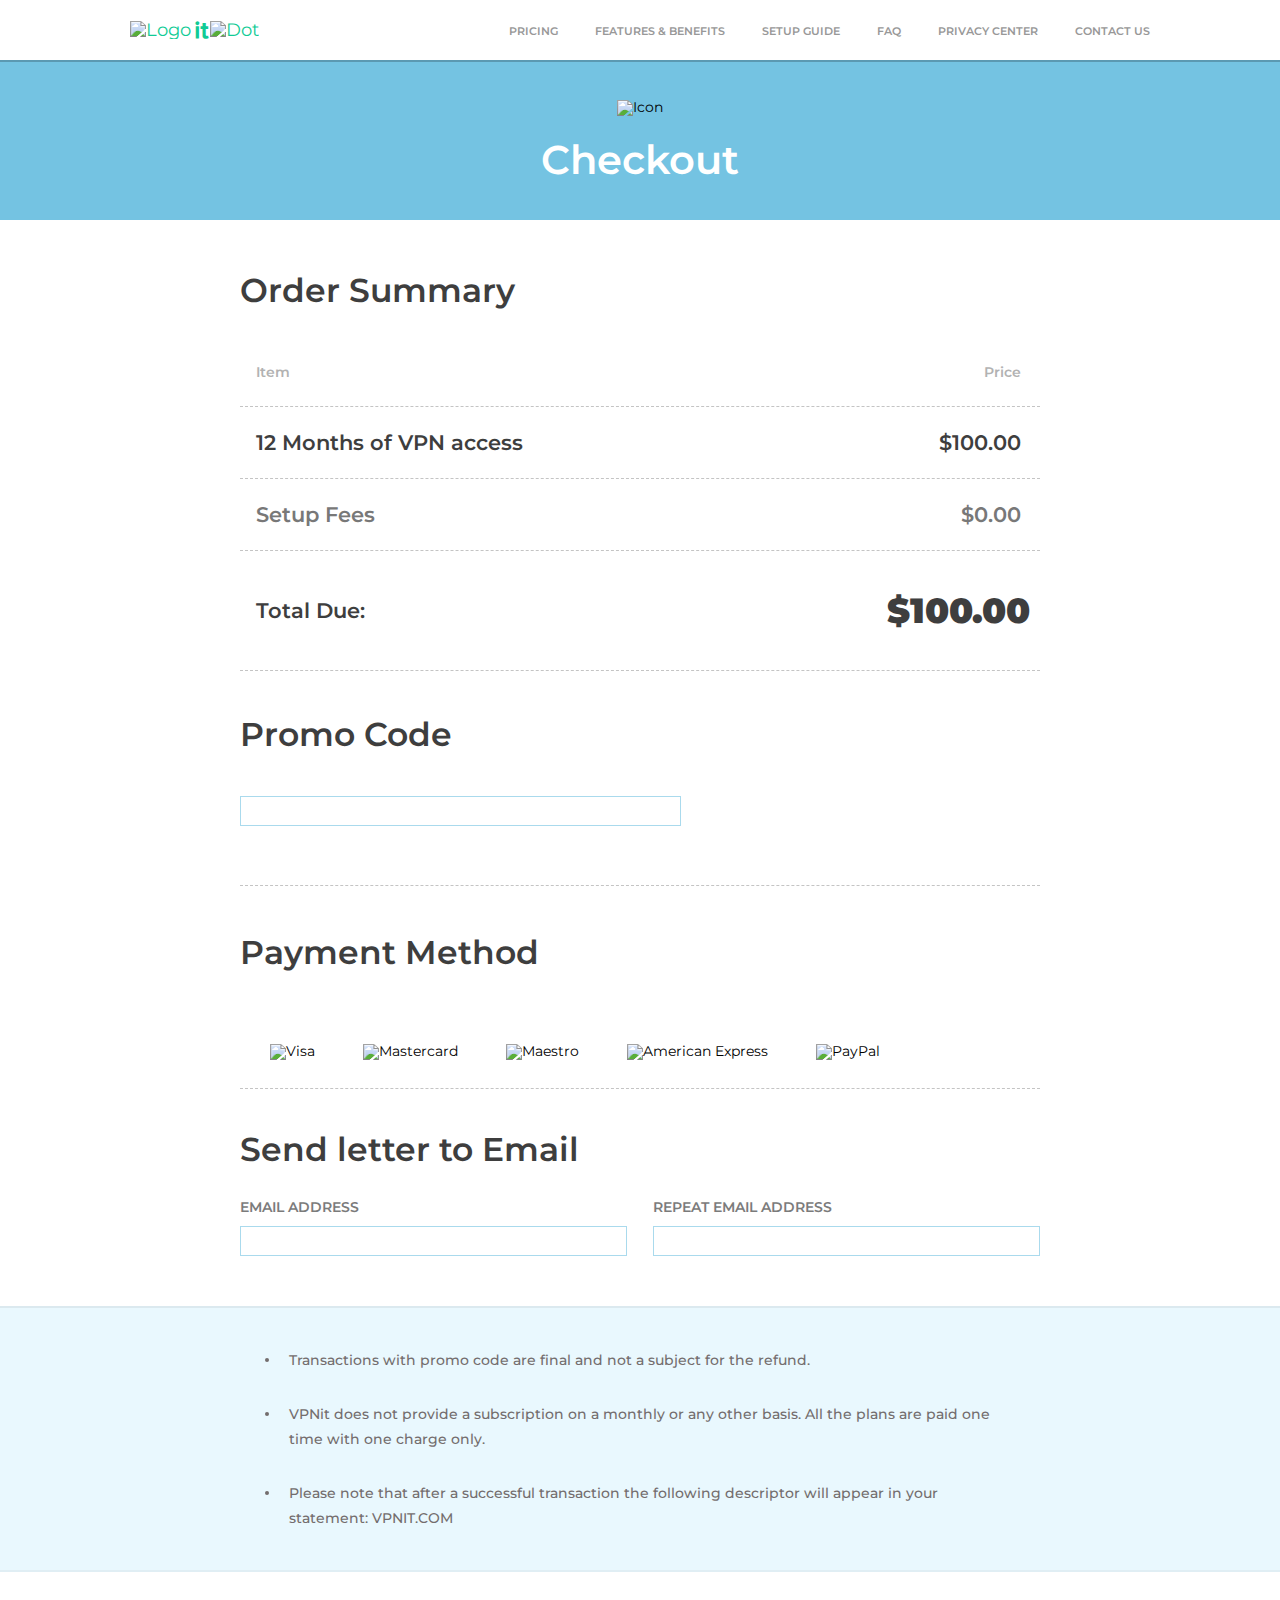
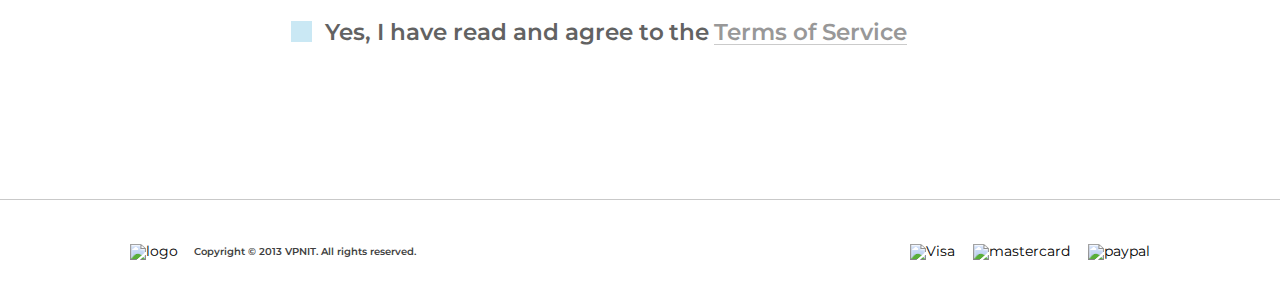
==== checkout.html @ 4d7d56e6 "Add files via upload" ====
<!DOCTYPE html>
<html lang="en">

<head>
	<title>VPNit - Privacy gives freedom</title>
	<meta charset="UTF-8">
	<meta name="format-detection" content="telephone=no">
	<!-- <style>body{opacity: 0;}</style> -->
	<link rel="stylesheet" href="css/style.min.css?_v=20230730190605">
	<link rel="shortcut icon" href="favicon.ico">
	<!-- <meta name="robots" content="noindex, nofollow"> -->
	<meta name="viewport" content="width=device-width, initial-scale=1.0">
</head>

<body>
	<div class="wrapper">
		<header class="header">
			<div class="header__container">
				<a href="home.html" class="header__logo logo logo-blue">
					<div class="logo__body">
						<img src="img/logo/logo-vpn.svg" alt="Logo">
						<div class="_icon-logo"></div>
						<img src="img/logo/logo-dot.svg" alt="Dot">
					</div>
				</a>
				<div class="header__menu menu">
					<nav class="menu__body">
						<ul class="menu__list">
							<li class="menu__item"><a href="home.html" class="menu__link menu__link_home">HOME</a></li>
							<li class="menu__item"><a href="home.html#prices" class="menu__link">PRICING</a></li>
							<li class="menu__item"><a href="home.html#features" class="menu__link">FEATURES & BENEFITS</a></li>
							<li class="menu__item"><a href="setup.html" class="menu__link">SETUP GUIDE</a></li>
							<li class="menu__item"><a href="faq.html" class="menu__link">FAQ</a></li>
							<li class="menu__item"><a href="privacy.html" class="menu__link">PRIVACY CENTER</a></li>
							<li class="menu__item"><a href="contact.html" class="menu__link">CONTACT US</a></li>
						</ul>
					</nav>
					<button type="button" class="menu__icon icon-menu"><span></span></button>
				</div>
			</div>
		</header>
		<main class="page">
			<section class="page__banner banner">
				<div class="banner__container">
					<div class="banner__image">
						<img src="img/Checkout/mainLogo.svg" alt="Icon">
					</div>
					<h1 class="banner__title title-main">
						Checkout
					</h1>
				</div>
			</section>
			<section class="page__order order">
				<form class="order__form form" method="">
					<div class="order__container">
						<div class="order__summary summary">
							<h2 class="summary__title title-form">
								Order Summary
							</h2>
							<table class="summary__table">
								<thead class="summary__head">
									<tr>
										<th>Item</th>
										<th>Price</th>
									</tr>
								</thead>
								<tbody>
									<tr class="summary__access">
										<td>12 Months of VPN access</td>
										<td>$100.00</td>
									</tr>
									<tr class="summary__fees">
										<td>Setup Fees</td>
										<td>$0.00</td>
									</tr>
									<tr class="summary__total">
										<td>Total Due:</td>
										<td><b>$100.00</b></td>
									</tr>
								</tbody>
							</table>
						</div>
						<div class="order__promo promo">
							<div class="promo__form">
								<h2 class="promo__title title-form">
									Promo Code
								</h2>
								<input type="text" class="promo__input input" name="promo" id="promo" data-error="Code declined">
							</div>
						</div>
						<div class="order__method method">
							<h2 class="method__title title-form">
								Payment Method
							</h2>
							<div class="method__name" id="method__name">Card</div>
							<div class="method__options options">
								<div class="options__item">
									<input type="radio" value="1" name="option" id="r1" class="options__input">
									<label for="r1" class="options__label"><picture><source srcset="img/Checkout/Method/01.webp" type="image/webp"><img src="img/Checkout/Method/01.png" alt="Visa"></picture></label>
								</div>
								<div class="options__item">
									<input type="radio" value="2" name="option" id="r2" class="options__input">
									<label for="r2" class="options__label"><picture><source srcset="img/Checkout/Method/02.webp" type="image/webp"><img src="img/Checkout/Method/02.png" alt="Mastercard"></picture></label>
								</div>
								<div class="options__item">
									<input type="radio" value="3" name="option" id="r3" class="options__input">
									<label for="r3" class="options__label"><picture><source srcset="img/Checkout/Method/03.webp" type="image/webp"><img src="img/Checkout/Method/03.png" alt="Maestro"></picture></label>
								</div>
								<div class="options__item">
									<input type="radio" value="4" name="option" id="r4" class="options__input">
									<label for="r4" class="options__label"><picture><source srcset="img/Checkout/Method/05.webp" type="image/webp"><img src="img/Checkout/Method/05.png" alt="American Express"></picture></label>
								</div>
								<div class="options__item">
									<input type="radio" value="5" name="option" id="r5" class="options__input">
									<label for="r5" class="options__label"><picture><source srcset="img/Checkout/Method/04.webp" type="image/webp"><img src="img/Checkout/Method/04.png" alt="PayPal"></picture></label>
								</div>
							</div>
							<div class="method__holder">
								<div class="method__item">
									<label for="holdername" class="label-form">CARD HOLDER'S NAME</label>
									<input autocomplete="off" type="text" name="holdername" data-error="You didn’t specify valid card holder’s name." placeholder="" class="input" id="holdername" data-required>
								</div>

								<div class="method__card">
									<div class="method__item method__card-number">
										<label for="card-number" class="label-form">CARD NUMBER</label>
										<input autocomplete="off" type="tel" name="cardnumber" data-error="You didn’t specify valid card number." placeholder="" class="input" id="cardnumber" maxlength="16" data-required>
									</div>

									<div class="method__ccv">
										<div>
											<label for="ccv" class="label-form">CCV</label>
											<input autocomplete="off" type="tel" name="ccv" data-error="You didn’t specify valid CVV" placeholder="" class="input" id="ccv" maxlength="4" data-required>
										</div>
										<div class="method__how how">
											<div class="how__icon" id="icon">?</div>
											<div class="how__text" id="text">CVV is a three digital number
												on the back of your Credit Card</div>
										</div>
									</div>

								</div>
								<label for="date" class="label-form">EXPIRATION DATE, MM YY
								</label>
								<div class="method__date">
									<div class="method__item method__item_1"><input type="tel" name="datemonth" data-error="You didn’t specify valid expiration date." class="input" id="date" maxlength="2" data-required pattern="[0-9]*"></div>
									<div><input type="tel" name="dateyear" data-error="" class="input" id="date" maxlength="2" data-required pattern="[0-9]*"></div>
								</div>
							</div>
						</div>
						<div class="order__mail mail">
							<h2 class="mail__title title-form">
								Send letter to Email
							</h2>
							<div class="mail__items">
								<div class="mail__item">
									<label for="email" class="label-form">EMAIL ADDRESS</label>
									<input autocomplete="off" type="email" name="email" data-error="You didn’t specify valid email." placeholder="" class="input" id="email" data-required>
								</div>
								<div class="mail__item">
									<label for="email" class="label-form">REPEAT EMAIL ADDRESS</label>
									<input autocomplete="off" type="email" name="email" data-error="You didn’t specify valid email confirmation." placeholder="" class="input" id="email">
								</div>
							</div>
						</div>
					</div>
					<div class="order__comment">
						<ul class="order__notes">
							<li class="order__note">
								Transactions with promo code are final and not a subject for the refund.
							</li>
							<li class="order__note">
								VPNit does not provide a subscription on a monthly or any other basis. All the plans are paid one time with one charge only.
							</li>
							<li class="order__note">
								Please note that after a successful transaction the following descriptor will appear in your statement: VPNIT.COM
							</li>
						</ul>
					</div>
					<div class="checkbox__container">
						<div class="order__terms checkbox">
							<input type="checkbox" class="checkbox__input input" id="terms" data-required checked>
							<label for="terms" class="checkbox__label">
								<div>Yes, I have read and agree to <span>the</span> <a href="#">Terms of Service</a></div>
							</label>
						</div>
						<div class="order__buttons">
							<button type="submit" class="order__button">Complete Order</button>
							<button type="submit" class="order__paypal"><picture><source srcset="img/Checkout/PayPal-button.webp" type="image/webp"><img src="img/Checkout/PayPal-button.png" alt="PayPal"></picture></button>
						</div>
					</div>

				</form>

			</section>

		</main>
		<footer class="footer">
			<div class="footer__container">
				<div class="footer__body">
					<div class="footer__logo">
						<img src="img/footer/logo-grey.svg" alt="logo">
					</div>
					<div class="footer__copy">
						Copyright © 2013 VPNIT.
						All rights reserved.
					</div>
					<div class="footer__items">
						<a href="https://usa.visa.com/support/consumer/security.html" class="footer__item" target="_blank">
							<img src="img/footer/visa.svg" alt="Visa">
						</a>
						<a href="https://www.mastercard.us/en-us.html" class="footer__item" target="_blank">
							<img src="img/footer/mastercard.svg" alt="mastercard">
						</a>
						<a href="https://www.paypal.com/ua/home" class="footer__item" target="_blank">
							<img src="img/footer/paypal.svg" alt="paypal">
						</a>
					</div>
				</div>
			</div>
		</footer>
	</div>
	<script src="js/app.min.js?_v=20230730190605"></script>

</body>

</html>
---- css/style.min.css ----
@charset "UTF-8";@import url(https://fonts.googleapis.com/css?family=Montserrat:regular,500,600,700&display=swap);@font-face{font-family:FontsFree;font-display:swap;src:url(../fonts/FontsFree-Net-Segoe-UI-Bold.woff2) format("woff2"),url(../fonts/FontsFree-Net-Segoe-UI-Bold.woff) format("woff");font-weight:400;font-style:normal}@font-face{font-family:icons;font-display:swap;src:url(../fonts/icons.woff2) format("woff2"),url(../fonts/icons.woff) format("woff");font-weight:400;font-style:normal}[class*=_icon-]:before{font-family:icons;font-style:normal;font-weight:400;font-variant:normal;text-transform:none;line-height:1;-webkit-font-smoothing:antialiased;-moz-osx-font-smoothing:grayscale}[class*=_icon-]:before{display:block}._icon-arrow:before{content:"\e901";color:red}._icon-logo:before{content:"\e900"}*{padding:0;margin:0;border:0}*,:after,:before{-webkit-box-sizing:border-box;box-sizing:border-box}body,html{height:100%;min-width:320px}body{color:#000;line-height:1;font-family:Montserrat,sans-serif;font-size:.875rem;-ms-text-size-adjust:100%;-moz-text-size-adjust:100%;-webkit-text-size-adjust:100%;-webkit-font-smoothing:antialiased;-moz-osx-font-smoothing:grayscale}button,input,textarea{font-family:Montserrat,sans-serif;font-size:inherit;line-height:inherit}button{cursor:pointer;color:inherit;background-color:transparent}a{color:inherit;text-decoration:none}ul li{list-style:none}img{vertical-align:top}h1,h2,h3,h4,h5,h6{font-weight:inherit;font-size:inherit}.lock body{overflow:hidden;-ms-touch-action:none;touch-action:none;-ms-scroll-chaining:none;overscroll-behavior:none}.wrapper{min-height:100%;display:-webkit-box;display:-ms-flexbox;display:flex;-webkit-box-orient:vertical;-webkit-box-direction:normal;-ms-flex-direction:column;flex-direction:column;overflow:hidden}@supports (overflow:clip){.wrapper{overflow:clip}}.wrapper>main{-webkit-box-flex:1;-ms-flex:1 1 auto;flex:1 1 auto}.wrapper>*{min-width:0}[class*=__container]{max-width:65rem;margin:0 auto;padding:0 .625rem}.form__error{position:absolute;top:100%;left:0;color:#ea5f5f;font-size:.6875rem;font-weight:700;line-height:165%}input[type=email],input[type=tel],input[type=text],textarea{-webkit-appearance:none;-moz-appearance:none;appearance:none}.input{position:relative;border-radius:0!important;width:100%;display:block;padding:0 12px;border:1px solid #aadaed;-webkit-transition:opacity .3s;transition:opacity .3s;color:#515151;font-size:1rem;font-weight:600}.input._form-focus{background-color:#d6ebfb;border:1px solid #d6ebfb;outline:0}.input._form-error{color:#ea5f5f;font-weight:600;border:1px solid #ea5f5f}textarea.input{resize:none;padding:0 0}.checkbox{position:relative}.checkbox:not(:last-child){margin-bottom:.3125em}.checkbox__input{visibility:hidden;position:absolute;width:1.5rem;height:1.3125rem}.checkbox__input:focus-visible+.checkbox__label:before{-webkit-box-shadow:0 0 5px #000;box-shadow:0 0 5px #000}.checkbox__input:checked+.checkbox__label:before{background-color:rgba(129,201,229,.4235294118);content:url(../img/checkbox-checked.svg);border:none;width:1.3125rem;height:1.3125rem}.checkbox__label{cursor:pointer;display:-webkit-box;display:-ms-flexbox;display:flex;position:relative;gap:.8125rem}.checkbox__label:before{content:"";-ms-flex-item-align:end;align-self:flex-end;-webkit-box-flex:0;-ms-flex:0 0 1.3125rem;flex:0 0 1.3125rem;width:1.3125rem;height:1.3125rem;border:1px solid rgba(129,201,229,.4235294118);margin-bottom:auto}.checkbox__text{-ms-flex-item-align:center;-ms-grid-row-align:center;align-self:center}.options{display:-webkit-box;display:-ms-flexbox;display:flex;-webkit-box-orient:vertical;-webkit-box-direction:normal;-ms-flex-direction:column;flex-direction:column;-webkit-box-align:start;-ms-flex-align:start;align-items:flex-start}.options__item{display:-webkit-box;display:-ms-flexbox;display:flex;gap:.625rem;position:relative;cursor:pointer}.options__item input{width:1.0625rem;height:1.0625rem}.options__item label{cursor:pointer}.options__item:not(:last-child){margin-bottom:.3125em}.options__item [type=radio]{display:none}.options__input{cursor:pointer}.options__input:checked+.options__label:after{visibility:visible;background-color:#fff}.options__label{padding-left:1.875rem;position:relative;display:-webkit-inline-box;display:-ms-inline-flexbox;display:inline-flex;-webkit-box-align:center;-ms-flex-align:center;align-items:center;cursor:pointer;gap:10px}.options__label:before{position:absolute;content:url(../img/radiobutton/non-active.svg);left:.125rem;top:50%;-webkit-transform:translate(0,-50%);-ms-transform:translate(0,-50%);transform:translate(0,-50%);-webkit-box-flex:0;-ms-flex:0 0 20px;flex:0 0 20px;border-radius:50%;width:1.0625rem;height:1.0625rem}.options__label:after{content:url(../img/radiobutton/active.svg);-webkit-transform:scale(0);-ms-transform:scale(0);transform:scale(0);width:1.0625rem;height:1.0625rem;border-radius:50%;position:absolute;left:.125rem;top:50%;-webkit-transform:translate(0,-50%);-ms-transform:translate(0,-50%);transform:translate(0,-50%);visibility:hidden}.popup{position:absolute;width:100%;top:3.75rem;left:0;bottom:0;right:0;-webkit-transition:visibility .8s ease 0s;transition:visibility .8s ease 0s;visibility:hidden;pointer-events:none}.popup_show{z-index:28;visibility:visible;overflow:auto;pointer-events:auto}.popup_show .popup__content{visibility:visible;-webkit-transform:scale(1);-ms-transform:scale(1);transform:scale(1)}.popup__wrapper{display:-webkit-box;display:-ms-flexbox;display:flex;-webkit-box-orient:vertical;-webkit-box-direction:normal;-ms-flex-direction:column;flex-direction:column;-webkit-box-align:center;-ms-flex-align:center;align-items:center;-webkit-box-flex:1;-ms-flex:1 1 auto;flex:1 1 auto;width:100%;display:flex;-webkit-box-pack:center;-ms-flex-pack:center;justify-content:center;align-items:center}.popup__content{height:3.75rem;display:-webkit-box;display:-ms-flexbox;display:flex;-webkit-box-align:center;-ms-flex-align:center;align-items:center;-webkit-box-pack:center;-ms-flex-pack:center;justify-content:center;border-bottom:3px solid #ecb982;background:rgba(255,255,255,.9);padding:30px 10px;visibility:hidden;-webkit-transform:scale(0);-ms-transform:scale(0);transform:scale(0);-webkit-transition:-webkit-transform .3s ease 0s;transition:-webkit-transform .3s ease 0s;transition:transform .3s ease 0s;transition:transform .3s ease 0s,-webkit-transform .3s ease 0s;width:100%}.lock .popup__content{visibility:visible}.popup__text{color:#ecb982;text-align:center;font-weight:700;line-height:140%}.spollers{display:-ms-grid;display:grid}.spollers__item{font-size:1.25rem}.spollers__title{width:100%;cursor:default;text-align:left;padding:.625rem .9375rem;border-radius:.3125rem;position:relative;list-style:none}.spollers__body{padding:1.25rem;border-radius:.3125rem}[class*=-ibg]{position:relative}[class*=-ibg] img{position:absolute;width:100%;height:100%;top:0;left:0;-o-object-fit:cover;object-fit:cover}[class*=-ibg_contain] img{-o-object-fit:contain;object-fit:contain}.title-main{color:#fff;font-weight:600;text-align:center}.title-form{color:#3e3e3e;font-weight:600;line-height:160%}.label-form{text-transform:uppercase;color:#7b7b7b;font-size:.875rem;font-weight:600;line-height:165%;margin-bottom:.4375rem;display:block}.logo-link{cursor:pointer}.logo{-webkit-transition:all .3s;transition:all .3s;pointer-events:none;font-size:1.125rem;color:#10cb95;display:-webkit-box;display:-ms-flexbox;display:flex;-webkit-box-align:center;-ms-flex-align:center;align-items:center;z-index:22}.logo.logo-blue{pointer-events:all}.logo__body{display:-webkit-inline-box;display:-ms-inline-flexbox;display:inline-flex;-webkit-box-align:end;-ms-flex-align:end;align-items:flex-end;gap:.0625rem}.logo img:first-child{margin-right:.15625rem}.menu-open .logo{position:relative;left:50%;-webkit-transform:translate(-50%,0);-ms-transform:translate(-50%,0);transform:translate(-50%,0)}.banner__container{display:-webkit-box;display:-ms-flexbox;display:flex;-webkit-box-orient:vertical;-webkit-box-direction:normal;-ms-flex-direction:column;flex-direction:column;-webkit-box-align:center;-ms-flex-align:center;align-items:center;gap:1.5rem}.setup{background:#9d7ab2}.faq{background:#f4867b}.privacy{background:#97cb6f}.contact{background:#86a8f4}.success{background-color:#74c3e2}.header__logo{pointer-events:all}.content-success__container{text-align:center;padding-top:2.5rem;padding-bottom:3.75rem}.content-success__text{color:#736d6d;max-width:43.75rem;margin:0 auto;line-height:175%}.content-success__mail{color:#736d6d;font-weight:600;line-height:175%;margin-top:1.875rem;margin-bottom:2.5rem}.content-success__button{padding:.6875rem 4.25rem;color:#fff;font-weight:600;display:-webkit-box;display:-ms-flexbox;display:flex;-webkit-box-pack:center;-ms-flex-pack:center;justify-content:center;-webkit-box-align:center;-ms-flex-align:center;align-items:center;background:#539cb9;margin:0 auto;max-width:23.75rem}.thank{-webkit-box-flex:1;-ms-flex:1 1 auto;flex:1 1 auto;background:#96e6c1}.thank__container{position:relative;text-align:center}.thank__title{color:#fff;text-align:center;font-family:Segoe UI;font-style:normal;font-weight:700;line-height:127.508%}.thank__text{color:#468dba;font-family:Arial;line-height:135.99%}.thank__text a{color:#0145d4;text-decoration:underline}.thank__items{display:-webkit-box;display:-ms-flexbox;display:flex;-webkit-box-orient:vertical;-webkit-box-direction:normal;-ms-flex-direction:column;flex-direction:column;gap:.625rem;-webkit-box-align:center;-ms-flex-align:center;align-items:center}.thank__item{display:-webkit-box;display:-ms-flexbox;display:flex;gap:1.6875rem;background:#7cd2ab;color:#fff;font-family:Segoe UI;font-weight:700;list-style:120%;-webkit-box-align:center;-ms-flex-align:center;align-items:center;padding:.1875rem 0}.thank__icon{display:-webkit-box;display:-ms-flexbox;display:flex;-webkit-box-align:center;-ms-flex-align:center;align-items:center;-webkit-box-pack:center;-ms-flex-pack:center;justify-content:center;border-right:.0625rem solid #3bc58e;height:100%}.thank__icon:nth-child(1){padding:0 .4375rem 0 .6875rem}.thank__icon:nth-child(2){padding:0 .4375rem 0 .8125rem}.thank__name{color:#cdcdcd;font-weight:700}.thank__images img{position:absolute}.page{display:-webkit-box;display:-ms-flexbox;display:flex;-webkit-box-orient:vertical;-webkit-box-direction:normal;-ms-flex-direction:column;flex-direction:column}.system-thank{background:#f8f8f8}.system-thank__title{color:#cdcdcd;text-align:center;font-family:Segoe UI;line-height:133.333333%;font-weight:700}.footer-thank{border-top:none!important}.header{position:relative;top:0;left:0;width:100%;background-color:#fff}.header::after{content:"";display:block;width:100%;height:2px;z-index:29;position:absolute;left:0;top:100%;background:rgba(0,0,0,.21)}.menu-open .header::after{display:none}.header__container{height:3.75rem;display:-webkit-box;display:-ms-flexbox;display:flex;-webkit-box-pack:justify;-ms-flex-pack:justify;justify-content:space-between;-ms-flex-line-pack:center;align-content:center}.menu{display:-webkit-box;display:-ms-flexbox;display:flex;-webkit-box-align:center;-ms-flex-align:center;align-items:center}.menu__body{-webkit-transition:all .4s;transition:all .4s}.menu__list{z-index:20;display:-webkit-box;display:-ms-flexbox;display:flex;-ms-flex-wrap:wrap;flex-wrap:wrap}.menu__link{color:#989898;font-size:.6875rem;font-weight:600;text-transform:uppercase;-webkit-transition:color .25s ease,border-bottom .25s ease;transition:color .25s ease,border-bottom .25s ease;border-bottom:1px solid #fff}.menu__link.active{color:#212121;text-decoration:none;pointer-events:none}.menu__link_hash.active{color:#989898;text-decoration:none;pointer-events:all}.icon-menu{display:none}.footer__faq{border-top:none}.footer__body{display:-webkit-box;display:-ms-flexbox;display:flex;-webkit-box-align:center;-ms-flex-align:center;align-items:center;-webkit-column-gap:1rem;-moz-column-gap:1rem;column-gap:1rem;-ms-flex-wrap:wrap;flex-wrap:wrap}.footer__copy{-webkit-box-flex:1;-ms-flex:1 1 auto;flex:1 1 auto;font-size:.625rem;font-weight:600;line-height:1;color:#3e3e3e}.footer__items{display:-webkit-box;display:-ms-flexbox;display:flex;gap:1.125rem}.footer__item{padding:auto 0;display:-webkit-box;display:-ms-flexbox;display:flex;-webkit-box-align:center;-ms-flex-align:center;align-items:center}.main__slide{position:relative;z-index:2;overflow:hidden}.main__slide_1{background:#c4e1f7}.main__slide_1 .main__image{position:absolute}.main__slide_2{background:#ffdab2}.main__slide_2 .main__image{position:absolute;z-index:-1}.main__slide_3{background:#e7c6d8}.main__slide_3 .main__image{position:absolute;z-index:1}.main__slide_4{background:#93e7c0}.main__slide_4 .main__image{position:absolute;z-index:1}.main__container{height:100%;position:relative}.main__title{color:#fff;font-weight:700;line-height:normal;max-width:43.75rem;z-index:2;position:relative}.main__text{color:#fff;font-weight:600;margin-top:.625rem;z-index:2;position:relative}.no-webp .prices{background:url(../img/map.png) center}.prices{position:relative;top:-1.25rem}.prices__slider{position:relative}.prices__wrapper{margin:0 auto;margin-bottom:1.875rem}.card-prices:not(:last-child) .card-prices__head{border-right:.5px solid rgba(83,145,169,.3215686275)}.card-prices:not(:last-child) .card-prices__body{border-right:.5px solid rgba(170,218,237,.3098039216)}.card-prices__head{background:#99d5ed;color:#fff;text-align:center;font-weight:600;padding-top:1.8125rem;padding-bottom:1.5625rem;height:7.75rem}.card-prices__time{font-size:1.125rem;line-height:normal}.card-prices__price{text-shadow:0 1px 0 rgba(0,0,0,.21);font-size:3rem;margin-top:.3125rem}.card-prices__body{padding:1.1875rem .75rem .75rem .75rem;height:19.1875rem;background:#feffff}.card-prices__list{display:-webkit-box;display:-ms-flexbox;display:flex;-webkit-box-orient:vertical;-webkit-box-direction:normal;-ms-flex-direction:column;flex-direction:column;-webkit-box-align:center;-ms-flex-align:center;align-items:center;row-gap:1.25rem}.card-prices__item{color:#747e8f;font-size:.8125rem;font-weight:600;line-height:135%}.card-prices__button{display:-webkit-inline-box;display:-ms-inline-flexbox;display:inline-flex;-webkit-box-align:center;-ms-flex-align:center;align-items:center;-webkit-box-pack:center;-ms-flex-pack:center;justify-content:center;margin-top:1.75rem;background:#ff965c;height:2.6875rem;width:100%;color:#fff;font-size:1.0625rem;font-weight:600;-webkit-transition:all .3s;transition:all .3s}.card-prices.highlighted{position:relative}.card-prices.highlighted::after{content:url(../img/badge.svg);position:absolute;top:-1rem;right:.4375rem;z-index:28}.card-prices.highlighted .card-prices__head{background:#9d7ab4}.card-prices.highlighted .card-prices__body{position:relative;background:#eadaf4}.card-prices.highlighted .card-prices__button{background:#fff;color:#ff965c;-webkit-transition:all .25s;transition:all .25s}.prices__slider .swiper-pagination{position:static}.no-webp .features{background:#fafafa url(../img/Features/background-bottom.png) repeat-x 50% 100%}.no-webp .features__top{background:#fafafa url(../img/Features/background-top.png) repeat-x 50.5% -1.0625rem}.features__top{padding-bottom:4rem;position:relative;overflow:visible}.features__title{color:#6c6565;text-align:center;font-weight:600}.features__items{display:-ms-grid;display:grid;max-width:50rem;margin:0 auto;-ms-grid-columns:(1fr)[3];grid-template-columns:repeat(3,1fr);-webkit-column-gap:4.75rem;-moz-column-gap:4.75rem;column-gap:4.75rem}.features__items .item-features:nth-child(1){position:relative}.features__items .item-features:nth-child(1):after{content:"";position:absolute;width:.0625rem;height:100%;background-color:#ebebeb;right:-2.5rem;top:0}.features__items .item-features:nth-child(2){position:relative}.features__items .item-features:nth-child(2):after{content:"";position:absolute;width:.0625rem;height:100%;background-color:#ebebeb;right:-2.25rem;top:0}.features__cards .features__container{display:-ms-grid;display:grid;max-width:50rem;margin:0 auto;-ms-grid-columns:(1fr)[3];grid-template-columns:repeat(3,1fr);-webkit-column-gap:3.125rem;-moz-column-gap:3.125rem;column-gap:3.125rem;padding-top:4rem}.item-features{display:-webkit-box;display:-ms-flexbox;display:flex;-webkit-box-orient:vertical;-webkit-box-direction:normal;-ms-flex-direction:column;flex-direction:column;text-align:center;-webkit-box-align:center;-ms-flex-align:center;align-items:center}.item-features__image{width:5.1875rem;height:5.1875rem;display:-webkit-box;display:-ms-flexbox;display:flex;-webkit-box-align:center;-ms-flex-align:center;align-items:center;-webkit-box-pack:center;-ms-flex-pack:center;justify-content:center;border-radius:50%;margin-bottom:1.25rem}.item-features__image_red{background-color:#fdf2e2}.item-features__image_red img{margin-bottom:.0625rem}.item-features__image_green{background-color:#f5faf0}.item-features__title{color:#767f8e;font-size:1.0625rem;font-weight:700;margin-bottom:1.25rem}.item-features__text{color:#979797;font-size:.875rem;font-weight:600;line-height:175%}.system{background:#f3ecf8}.system__items{display:-ms-grid;display:grid;-ms-grid-columns:(auto)[4];grid-template-columns:repeat(4,auto);-webkit-box-pack:center;-ms-flex-pack:center;justify-content:center}.system__item{display:-webkit-box;display:-ms-flexbox;display:flex;-webkit-box-orient:vertical;-webkit-box-direction:normal;-ms-flex-direction:column;flex-direction:column;-webkit-box-align:center;-ms-flex-align:center;align-items:center;-webkit-box-pack:center;-ms-flex-pack:center;justify-content:center;gap:.625rem;width:10.25rem}.system__item:active{background:#a98bbd}.system__name{color:#d9cadc;font-size:.875rem;font-weight:700}.banner{background:#74c3e2}.banner__container{display:-webkit-box;display:-ms-flexbox;display:flex;-webkit-box-orient:vertical;-webkit-box-direction:normal;-ms-flex-direction:column;flex-direction:column;-webkit-box-align:center;-ms-flex-align:center;align-items:center;gap:1.5rem}.order__container{max-width:51.25rem}.order__summary{margin:0 auto}.order__comment{background:#e9f8fe;padding:0 .625rem;border-top:2px solid #dbe9ef;border-bottom:2px solid #e0eef4}.order__notes{max-width:51.25rem;margin:0 auto;padding:2.5rem 2.1875rem;display:-webkit-box;display:-ms-flexbox;display:flex;-webkit-box-orient:vertical;-webkit-box-direction:normal;-ms-flex-direction:column;flex-direction:column;gap:1.875rem}.order__note{font-weight:500;color:#736d6d;font-size:.875rem;line-height:175%;padding-left:1.5rem;position:relative}.order__note:before{content:"";position:absolute;width:.25rem;height:.25rem;display:inline-block;border-radius:50%;background-color:#736d6d;left:0;top:.625rem}.order__terms{max-width:51.25rem;margin:0 auto;padding-left:3.8125rem}.order__terms label{font-weight:600;color:#626262}.order__terms label div{display:-webkit-box;display:-ms-flexbox;display:flex;-ms-flex-wrap:wrap;flex-wrap:wrap;gap:.3125rem}.order__terms label a{color:#989898;border-bottom:1px solid #cbcbcb;-webkit-transition:all .25s;transition:all .25s}.order__buttons{width:100%;-webkit-box-pack:center;-ms-flex-pack:center;justify-content:center;-webkit-box-align:center;-ms-flex-align:center;align-items:center;display:-webkit-box;display:-ms-flexbox;display:flex;-webkit-box-orient:vertical;-webkit-box-direction:normal;-ms-flex-direction:column;flex-direction:column}.order__button{display:none;-webkit-box-align:center;-ms-flex-align:center;align-items:center;-webkit-box-pack:center;-ms-flex-pack:center;justify-content:center;width:17.1875rem;background:#ff965c;color:#fff;text-align:center;font-weight:600;margin:auto;margin-top:2.625rem;-webkit-transition:all .25s;transition:all .25s}.order__paypal{display:none;-webkit-box-align:center;-ms-flex-align:center;align-items:center;-webkit-box-pack:center;-ms-flex-pack:center;justify-content:center;margin-top:2.625rem}.order__paypal img{width:100%}.summary__table{padding-bottom:2.3125rem;display:-webkit-box;display:-ms-flexbox;display:flex;-webkit-box-orient:vertical;-webkit-box-direction:normal;-ms-flex-direction:column;flex-direction:column;width:100%}.summary__table tr{border-bottom:.0625rem dashed #c4c4c4}.summary__table thead tr{display:-webkit-box;display:-ms-flexbox;display:flex;-webkit-box-pack:justify;-ms-flex-pack:justify;justify-content:space-between;gap:1.875rem;padding:0 1.1875rem 1.5rem 1rem}.summary__table th{color:#b2b2b2;font-size:.875rem;line-height:135.714286%;font-weight:600;text-align:left}.summary__access{gap:1.875rem;display:-webkit-box;display:-ms-flexbox;display:flex;-webkit-box-pack:justify;-ms-flex-pack:justify;justify-content:space-between;color:#3e3e3e;font-weight:600;padding:1.5625rem 1.1875rem 1.5625rem 1rem}.summary__fees{gap:1.875rem;display:-webkit-box;display:-ms-flexbox;display:flex;-webkit-box-pack:justify;-ms-flex-pack:justify;justify-content:space-between;padding:1.5625rem 1.1875rem 1.5625rem 1rem;color:#787878;font-weight:600}.summary__total{gap:1.875rem;display:-webkit-box;display:-ms-flexbox;display:flex;-webkit-box-align:center;-ms-flex-align:center;align-items:center;-webkit-box-pack:justify;-ms-flex-pack:justify;justify-content:space-between;color:#3e3e3e;font-weight:600;padding:2.625rem .625rem 2.625rem 1rem}.promo{border-bottom:.0625rem dashed #c4c4c4}.promo__form{position:relative}.promo__input{color:#515151;font-size:1rem;font-weight:600;max-width:27.5625rem}.method{border-bottom:.0625rem dashed #c4c4c4}.method__title{margin-top:2.5rem;display:block}.method__name{text-transform:uppercase;color:#7b7b7b;font-size:.875rem;font-weight:600;line-height:165%}.method__options{display:-webkit-box;display:-ms-flexbox;display:flex;-webkit-box-orient:horizontal;-webkit-box-direction:normal;-ms-flex-direction:row;flex-direction:row;padding-bottom:1.4375rem;-ms-flex-wrap:wrap;flex-wrap:wrap}.method__option{display:-webkit-box;display:-ms-flexbox;display:flex;-webkit-box-align:center;-ms-flex-align:center;align-items:center;gap:.625rem;cursor:pointer}.method__holder{padding-bottom:3.25rem;display:none;max-width:27.5rem}.method__holder #holdername{margin-top:.4375rem;margin-bottom:1.8125rem}.method__card{margin-right:-1.9375rem;display:-webkit-box;display:-ms-flexbox;display:flex;padding-bottom:1.8125rem}.method__card #ccv{max-width:5.125rem;margin-right:.9375rem}.method__item{position:relative}.method__item_1 .form__error{width:240%}.method__card-number{-webkit-box-flex:1;-ms-flex:1 1 auto;flex:1 1 auto;margin-right:1.75rem}.method__date{position:relative;display:-webkit-box;display:-ms-flexbox;display:flex;gap:.6875rem}.method__date input{max-width:3.5625rem;padding:.375rem .75rem .3125rem;text-align:center}.method__ccv{display:-webkit-box;display:-ms-flexbox;display:flex;position:relative}.how{height:1rem;position:relative}.how__icon{position:relative;width:1.25rem;height:1.25rem;font-size:.875rem;font-weight:700;border-radius:50%;display:-webkit-box;display:-ms-flexbox;display:flex;-webkit-box-align:center;-ms-flex-align:center;align-items:center;-webkit-box-pack:center;-ms-flex-pack:center;justify-content:center;cursor:pointer;border:2px solid #a3d9ee;background-color:#fff;color:#f05975;margin-top:2.1875rem}.how__text{background:rgba(196,196,196,.2);color:#000;font-size:.875rem;line-height:150%;position:absolute;left:2.25rem;top:.4375rem;padding:.3125rem .625rem .625rem .625rem;display:none;pointer-events:none;width:10.625rem;height:4.5rem}.how__text._show{display:-webkit-box;display:-ms-flexbox;display:flex}.mail__title{display:block;padding-bottom:1.25rem}.mail__items{display:-webkit-box;display:-ms-flexbox;display:flex;gap:1.625rem}.mail__item{width:100%;position:relative}.tabs-setup{position:relative}.tabs-setup__navigation{padding:0 .625rem;margin:0 auto;display:-webkit-box;display:-ms-flexbox;display:flex;-webkit-box-pack:center;-ms-flex-pack:center;justify-content:center;border-bottom:2px solid #c9c9c9}.tabs-setup__title{text-align:center;position:relative;display:-webkit-box;display:-ms-flexbox;display:flex;-webkit-box-align:center;-ms-flex-align:center;align-items:center;-webkit-box-pack:center;-ms-flex-pack:center;justify-content:center;padding:.625rem;color:#989898;background-color:#fff;z-index:15;text-shadow:0 4px 4px 0 rgba(0,0,0,.25);font-size:.8125rem;font-weight:600;line-height:165%;height:3.75rem;width:12.5625rem}.tabs-setup__title-windows{cursor:pointer;position:relative;text-align:center;position:relative;display:-webkit-box;display:-ms-flexbox;display:flex;-webkit-box-align:center;-ms-flex-align:center;align-items:center;-webkit-box-pack:center;-ms-flex-pack:center;justify-content:center;padding:.625rem;color:#989898;background-color:#fff;z-index:15;text-shadow:0 4px 4px 0 rgba(0,0,0,.25);font-size:.8125rem;font-weight:600;line-height:165%;height:3.75rem;width:12.5625rem}.tabs-setup__block{padding-bottom:4.8125rem}.tabs-setup__subtitle{background-color:#fff;height:3.375rem;position:relative;border:1px solid #cbcbcb;color:#989898;text-shadow:0 4px 4px 0 rgba(0,0,0,.25);font-size:.8125rem;font-weight:600;line-height:165%}.tabs-setup__subnavigation{position:absolute;bottom:0;-webkit-transform:translate(0,100%);-ms-transform:translate(0,100%);transform:translate(0,100%);left:0;display:none;-webkit-box-orient:vertical;-webkit-box-direction:normal;-ms-flex-direction:column;flex-direction:column}.tabs-setup__subnavigation._show{display:-webkit-box;display:-ms-flexbox;display:flex}.tabs-setup__content{padding:0 .625rem;max-width:75.375rem;margin:0 auto;position:relative}.body-tabs{text-align:center}.body-tabs__title{line-height:136.363636%;color:#3e3e3e;font-weight:600}.body-tabs__block:last-child{border:none}.body-tabs__block{position:relative}.body-tabs__block:not(:last-child){margin-bottom:1.75rem}.body-tabs__number{width:2.375rem;height:2.375rem;color:#fff;background:#9d7ab4;border-radius:50%;font-size:1.25rem;font-weight:700;display:-webkit-box;display:-ms-flexbox;display:flex;-webkit-box-align:center;-ms-flex-align:center;align-items:center;-webkit-box-pack:center;-ms-flex-pack:center;justify-content:center}.body-tabs__text{display:-webkit-box;display:-ms-flexbox;display:flex;-webkit-box-orient:vertical;-webkit-box-direction:normal;-ms-flex-direction:column;flex-direction:column;margin:1.375rem auto;color:#7b7b7b;font-weight:600;line-height:170%;max-width:65rem}.body-tabs__text ul{text-align:left}.body-tabs__image{display:-webkit-box;display:-ms-flexbox;display:flex;-webkit-box-align:end;-ms-flex-align:end;align-items:flex-end;-webkit-box-pack:center;-ms-flex-pack:center;justify-content:center;gap:.25rem;-webkit-box-orient:vertical;-webkit-box-direction:normal;-ms-flex-direction:column;flex-direction:column;-webkit-box-align:center;-ms-flex-align:center;align-items:center;gap:2rem}.body-tabs__image_row{-webkit-box-orient:horizontal;-webkit-box-direction:normal;-ms-flex-direction:row;flex-direction:row;gap:.3125rem}.body-tabs__top{position:absolute;top:0;-webkit-transform:translate(0,-100%);-ms-transform:translate(0,-100%);transform:translate(0,-100%);width:2.5rem;height:2.5rem;background:#9d7ab4;display:-webkit-box;display:-ms-flexbox;display:flex;-webkit-box-align:center;-ms-flex-align:center;align-items:center;-webkit-box-pack:center;-ms-flex-pack:center;justify-content:center;-webkit-transition:all .2s ease;transition:all .2s ease;text-align:center;border-bottom:1px solid #836596}.footer-setup .footer__container{position:relative}.spollers-setup__container{padding-bottom:0}.spollers-setup__container._open{padding-bottom:6.25rem}.spollers-setup__title{height:3.8125rem;display:-webkit-box;display:-ms-flexbox;display:flex;-webkit-box-align:center;-ms-flex-align:center;align-items:center;-webkit-box-pack:start;-ms-flex-pack:start;justify-content:flex-start}.spollers-setup__subtitle{display:-webkit-box;display:-ms-flexbox;display:flex;-webkit-box-align:center;-ms-flex-align:center;align-items:center;-webkit-box-pack:start;-ms-flex-pack:start;justify-content:flex-start;background:#f5f2f7}.spollers-setup__subtitle::before{-webkit-transition:all .2s;transition:all .2s}.spollers-setup__subtitle._spoller-active{color:#fff;background:rgba(157,122,178,.6)}.spollers-setup__subtitle._spoller-active::before{-webkit-transform:rotate(90deg);-ms-transform:rotate(90deg);transform:rotate(90deg);-webkit-transform-origin:60%;-ms-transform-origin:60%;transform-origin:60%;color:#fff}.questions__spollers{max-width:51.5rem;margin:0 auto}.questions__item{border-bottom:.0625rem solid #ffe6de}.questions__title{padding:1.25rem 0 1.25rem 4rem;color:#3e3e3e;font-weight:700;line-height:175%}._spoller-init .questions__title{cursor:pointer}._spoller-init .questions__title::before{color:rgba(245,150,141,.5);position:absolute;left:1.125rem;top:1.625rem;height:1.375rem;width:1.375rem}._spoller-init .questions__title._spoller-active::before{-webkit-transform:rotate(90deg);-ms-transform:rotate(90deg);transform:rotate(90deg);-webkit-transform-origin:20% 40%;-ms-transform-origin:20% 40%;transform-origin:20% 40%;color:#f5968d}.questions__body{border-top:.0625rem solid #ffe6de;font-family:Montserrat,sans-serif;padding:1.25rem 1.875rem 1.25rem 1.0625rem;color:#7b7b7b;font-weight:600;line-height:165%;font-size:.875rem;margin-left:3.0625rem}.tabs-policy{max-width:50rem;margin:0 auto}.tabs-policy__navigation{position:relative;display:-webkit-box;display:-ms-flexbox;display:flex}._tab-spoller .tabs-policy__navigation{-webkit-box-orient:vertical;-webkit-box-direction:normal;-ms-flex-direction:column;flex-direction:column}.tabs-policy__title{position:relative;font-weight:500;-webkit-box-flex:0;-ms-flex:0 1 50%;flex:0 1 50%;height:3.875rem;color:#989898;background:#fff}.tabs-policy__title._tab-active{background:#81b659;color:#fff;font-family:Montserrat;font-style:normal;font-weight:600;line-height:175%}._tab-spoller .tabs-policy__title{border-bottom:.0625rem solid #c9c9c9;width:100%;text-align:left;height:3.8125rem;padding-left:2.25rem}.tabs-policy__label{color:#3e3e3e;padding-bottom:1.1875rem;font-weight:700}.tabs-policy__body{color:#7b7b7b;font-size:.875rem;font-weight:500;line-height:150%}.tabs-policy__body li,.tabs-policy__body p{padding-bottom:1.375rem}.contact-form__container{position:relative}.contact-form__input{padding:.9375rem;color:#000;font-weight:600}.contact-form__input::-webkit-input-placeholder{color:#8699c7}.contact-form__input::-moz-placeholder{color:#8699c7}.contact-form__input:-ms-input-placeholder{color:#8699c7}.contact-form__input::-ms-input-placeholder{color:#8699c7}.contact-form__input::placeholder{color:#8699c7}.contact-form__input:focus::-webkit-input-placeholder{opacity:1}.contact-form__input:focus::-moz-placeholder{opacity:1}.contact-form__input:focus:-ms-input-placeholder{opacity:1}.contact-form__input:focus::-ms-input-placeholder{opacity:1}.contact-form__input:focus::placeholder{opacity:1}.contact-form__input._form-error{font-weight:600;border:1px solid #ea5f5f}.contact-form__input._form-error::-webkit-input-placeholder{color:#ea5f5f}.contact-form__input._form-error::-moz-placeholder{color:#ea5f5f}.contact-form__input._form-error:-ms-input-placeholder{color:#ea5f5f}.contact-form__input._form-error::-ms-input-placeholder{color:#ea5f5f}.contact-form__input._form-error::placeholder{color:#ea5f5f}.contact-form__button{width:7.125rem;background:#fa9273;color:#fff;text-align:center;font-weight:600;-webkit-transition:all .25s;transition:all .25s}.contact-form__image{position:absolute;top:3.5rem}.contact-form__text{position:absolute;color:#e6866a;right:0;line-height:187.5%;font-weight:500}.contact-form form{display:-webkit-box;display:-ms-flexbox;display:flex;-webkit-box-orient:vertical;-webkit-box-direction:normal;-ms-flex-direction:column;flex-direction:column;max-width:24.1875rem}.contact-form textarea{height:20.6875rem;max-width:24.1875rem;padding:.875rem .9375rem}.form-sent{opacity:0;position:absolute;top:3.75rem;left:0;height:3.75rem;width:100%;display:-webkit-box;display:-ms-flexbox;display:flex;-webkit-box-align:center;-ms-flex-align:center;align-items:center;-webkit-box-pack:center;-ms-flex-pack:center;justify-content:center;border-bottom:.1875rem solid #ecb982;background:rgba(255,255,255,.9);padding:30px 10px}.form-sent__text{color:#ecb982;text-align:center;font-weight:700;line-height:140%}.swiper{overflow:hidden}.swiper-initialized{-ms-touch-action:pan-y;touch-action:pan-y}.swiper-wrapper{width:100%;height:100%;-webkit-box-sizing:content-box;box-sizing:content-box;display:-webkit-box;display:-ms-flexbox;display:flex;position:relative}.swiper-vertical .swiper-wrapper{-webkit-box-orient:vertical;-webkit-box-direction:normal;-ms-flex-direction:column;flex-direction:column}.swiper-autoheight .swiper-wrapper{-webkit-box-align:start;-ms-flex-align:start;align-items:flex-start}.swiper-initialized .swiper-slide{-ms-flex-negative:0;flex-shrink:0}.swiper-android .swiper-slide,.swiper-android .swiper-wrapper{-webkit-transform:translate3d(0,0,0);transform:translate3d(0,0,0)}.swiper-button-lock{display:none!important}.swiper-pagination{position:relative;text-align:center;-webkit-transition:.3s opacity;transition:.3s opacity;-webkit-transform:translate3d(0,0,0);transform:translate3d(0,0,0);z-index:10}.swiper-horizontal>.swiper-pagination-bullets,.swiper-pagination-bullets.swiper-pagination-horizontal,.swiper-pagination-custom,.swiper-pagination-fraction{bottom:9px;left:0;width:100%}.swiper-pagination-bullet{width:18px;height:18px;display:inline-block;border-radius:50%;border:3.5px solid #c4e1f7;background:#fff;-webkit-transition:all .5s;transition:all .5s}button.swiper-pagination-bullet{border:none;margin:0;padding:0;-webkit-box-shadow:none;box-shadow:none;-webkit-appearance:none;-moz-appearance:none;appearance:none}.swiper-pagination-clickable .swiper-pagination-bullet{cursor:pointer}.swiper-pagination-bullet:only-child{display:none!important}.swiper-pagination-bullet-active{background:#f4867b}.swiper-pagination-vertical.swiper-pagination-bullets,.swiper-vertical>.swiper-pagination-bullets{right:10px;top:50%;-webkit-transform:translate3d(0,-50%,0);transform:translate3d(0,-50%,0)}.swiper-pagination-vertical.swiper-pagination-bullets .swiper-pagination-bullet,.swiper-vertical>.swiper-pagination-bullets .swiper-pagination-bullet{margin:var(--swiper-pagination-bullet-vertical-gap,6px) 0;display:block}.swiper-pagination-vertical.swiper-pagination-bullets.swiper-pagination-bullets-dynamic,.swiper-vertical>.swiper-pagination-bullets.swiper-pagination-bullets-dynamic{top:50%;-webkit-transform:translateY(-50%);-ms-transform:translateY(-50%);transform:translateY(-50%);width:8px}.swiper-pagination-vertical.swiper-pagination-bullets.swiper-pagination-bullets-dynamic .swiper-pagination-bullet,.swiper-vertical>.swiper-pagination-bullets.swiper-pagination-bullets-dynamic .swiper-pagination-bullet{display:inline-block;-webkit-transition:.2s top,.2s -webkit-transform;transition:.2s top,.2s -webkit-transform;transition:.2s transform,.2s top;transition:.2s transform,.2s top,.2s -webkit-transform}.swiper-horizontal>.swiper-pagination-bullets .swiper-pagination-bullet,.swiper-pagination-horizontal.swiper-pagination-bullets .swiper-pagination-bullet{margin:0 var(--swiper-pagination-bullet-horizontal-gap,4px)}.swiper-horizontal>.swiper-pagination-bullets.swiper-pagination-bullets-dynamic,.swiper-pagination-horizontal.swiper-pagination-bullets.swiper-pagination-bullets-dynamic{left:50%;-webkit-transform:translateX(-50%);-ms-transform:translateX(-50%);transform:translateX(-50%);white-space:nowrap}.swiper-horizontal>.swiper-pagination-bullets.swiper-pagination-bullets-dynamic .swiper-pagination-bullet,.swiper-pagination-horizontal.swiper-pagination-bullets.swiper-pagination-bullets-dynamic .swiper-pagination-bullet{-webkit-transition:.2s left,.2s -webkit-transform;transition:.2s left,.2s -webkit-transform;transition:.2s transform,.2s left;transition:.2s transform,.2s left,.2s -webkit-transform}.swiper-horizontal.swiper-rtl>.swiper-pagination-bullets-dynamic .swiper-pagination-bullet{-webkit-transition:.2s right,.2s -webkit-transform;transition:.2s right,.2s -webkit-transform;transition:.2s transform,.2s right;transition:.2s transform,.2s right,.2s -webkit-transform}.swiper-pagination-progressbar{background:rgba(0,0,0,.25);position:absolute}.swiper-pagination-progressbar .swiper-pagination-progressbar-fill{background:var(--swiper-pagination-color,var(--swiper-theme-color));position:absolute;left:0;top:0;width:100%;height:100%;-webkit-transform:scale(0);-ms-transform:scale(0);transform:scale(0);-webkit-transform-origin:left top;-ms-transform-origin:left top;transform-origin:left top}.swiper-rtl .swiper-pagination-progressbar .swiper-pagination-progressbar-fill{-webkit-transform-origin:right top;-ms-transform-origin:right top;transform-origin:right top}.swiper-horizontal>.swiper-pagination-progressbar,.swiper-pagination-progressbar.swiper-pagination-horizontal,.swiper-pagination-progressbar.swiper-pagination-vertical.swiper-pagination-progressbar-opposite,.swiper-vertical>.swiper-pagination-progressbar.swiper-pagination-progressbar-opposite{width:100%;height:13px;left:0;top:0}.swiper-horizontal>.swiper-pagination-progressbar.swiper-pagination-progressbar-opposite,.swiper-pagination-progressbar.swiper-pagination-horizontal.swiper-pagination-progressbar-opposite,.swiper-pagination-progressbar.swiper-pagination-vertical,.swiper-vertical>.swiper-pagination-progressbar{width:13px;height:100%;left:0;top:0}.swiper-pagination-lock{display:none}.bullet-blue{border-color:#c4e1f7}.bullet-orange{border-color:#ffdab2}.bullet-pink{border-color:#e7c6d8}.bullet-green{border-color:#93e7c0}@media (min-width:29.99875em){.body-tabs__block:not(:last-child)::after{content:"";position:absolute;bottom:0;left:-50%;width:250rem;height:.0625rem;background:#f4e7f6}}@media (min-width:37.5em){.tabs-policy__title::before{display:none}}@media (min-width:47.99875em){.thank__icon:nth-child(1) img{width:1rem}.thank__icon:nth-child(2) img{width:.6875rem}.header__container{gap:3.125rem}.menu__link_home{display:none}.footer{border-top:1px solid rgba(0,0,0,.21)}.main__text{line-height:2;margin-top:.4375rem}.prices__cards{display:-webkit-box;display:-ms-flexbox;display:flex;-webkit-box-pack:center;-ms-flex-pack:center;justify-content:center}.card-prices.highlighted{width:12.6875rem;top:-.625rem}.card-prices.highlighted .card-prices__head{height:8.375rem}.card-prices.highlighted .card-prices__head::before{content:"";position:absolute;width:.1875rem;height:7.75rem;background:#89bcd0;left:-.1875rem;top:.625rem}.card-prices.highlighted .card-prices__head::after{content:"";position:absolute;width:.1875rem;height:7.75rem;background:#89bcd0;right:-.1875rem;top:.625rem}.card-prices.highlighted .card-prices__body{height:20.0625rem}.card-prices.highlighted .card-prices__body::before{content:"";position:absolute;width:.1875rem;height:19.1875rem;background:#f6f7f7;left:-.1875rem;top:0}.card-prices.highlighted .card-prices__body::after{content:"";position:absolute;width:.1875rem;height:19.1875rem;background:#f6f7f7;right:-.1875rem;top:0}.method__name{visibility:hidden}.tabs-setup__title{border-left:1px solid #cbcbcb}.tabs-setup__title:last-child{border-right:1px solid #cbcbcb}.tabs-setup__title::before{display:none}.tabs-setup__title-windows{border-left:1px solid #cbcbcb}.tabs-setup__title-windows:last-child{border-right:1px solid #cbcbcb}.tabs-setup__title-windows::before{display:none}.tabs-setup__block_wind{display:block;text-align:center}.tabs-setup__block{display:none;text-align:center}.tabs-setup__block:target{display:block}.setup__spollers{display:none}.body-tabs__block_last{border:none}.body-tabs__number{margin:0 auto;margin-top:1.75rem}.tabs-policy__navigation:after{content:"";display:block;width:250rem;height:2px;position:absolute;left:-93.75rem;bottom:0;background:rgba(0,0,0,.21);z-index:2}.contact-form__button{margin-top:-.5rem}}@media (min-width:47.99875em) and (min-width:65em){.tabs-setup__block_wind{padding-top:3.5625rem}}@media (min-width:59.375em){.body-tabs__text ul{padding-left:9.375rem;margin-bottom:1.375rem}}@media (min-width:63.75em){.menu__list{-webkit-column-gap:2.3125rem;-moz-column-gap:2.3125rem;column-gap:2.3125rem}.main__slide_1 .main__image{top:6.0625rem}.main__slide_1 .main__text{max-width:21.875rem}}@media (min-width:76.5625em){.tabs-setup__subtitle{width:12.625rem}}@media (min-width:65em){.input{height:1.875rem}.popup__text{font-size:1rem}.title-main{font-size:2.5rem}.title-form{font-size:2.0625rem}.banner__container{padding-top:2.5rem}.banner__container{padding-bottom:2.5rem}.content-success__text{font-size:1.3125rem}.content-success__mail{font-size:1.3125rem}.content-success__button{font-size:1.5625rem}.thank__container{padding-top:3.75rem}.thank__container{padding-bottom:4.375rem}.thank__title{font-size:2.1875rem}.thank__text{font-size:1.3125rem}.thank__text{margin-top:1.875rem}.thank__text{margin-bottom:2.5rem}.thank__item{width:18.75rem}.thank__item{height:2.5rem}.thank__item{font-size:1.125rem}.thank__icon{width:2.8125rem}.thank__images img:nth-child(1){width:2.5rem}.thank__images img:nth-child(1){top:3.75rem}.thank__images img:nth-child(1){left:8.75rem}.thank__images img:nth-child(2){width:6.25rem}.thank__images img:nth-child(2){top:3.125rem}.thank__images img:nth-child(2){right:3.75rem}.thank__images img:nth-child(3){width:5rem}.thank__images img:nth-child(3){top:18.75rem}.thank__images img:nth-child(3){left:2.5rem}.system-thank__title{font-size:1.75rem}.system-thank__title{margin-top:1.875rem}.system-thank__title{margin-bottom:1.5625rem}.footer__body{padding-top:2.75rem}.footer__body{padding-bottom:2.75rem}.main__slide{height:41.25rem}.main__slide_1 .main__image{left:16.875rem}.main__slide_1 .main__image{width:78.125rem}.main__slide_2 .main__image{top:6.25rem}.main__slide_2 .main__image{left:-14.375rem}.main__slide_2 .main__image{width:112.5rem}.main__slide_2 .main__text{max-width:31.25rem}.main__slide_3 .main__image{top:-1.875rem}.main__slide_3 .main__image{left:-.8125rem}.main__slide_3 .main__image{width:73.75rem}.main__slide_4 .main__image{bottom:5.1875rem}.main__slide_4 .main__image{left:15.3125rem}.main__slide_4 .main__image{width:88.75rem}.main__slide_4 .main__title{max-width:43.75rem}.main__container{padding-top:5rem}.main__title{font-size:3.3125rem}.prices__container{padding-top:7.25rem}.prices__container{padding-bottom:5.1875rem}.features__top{padding-top:3.875rem}.features__title{font-size:2.5rem}.features__title{margin-bottom:5.125rem}.features__cards .features__container{padding-bottom:6.125rem}.system__item{height:10.25rem}.banner__container{padding-top:2.5rem}.banner__container{padding-bottom:2.5rem}.order__container{padding-top:2.75rem}.order__container{padding-bottom:3.125rem}.order__terms{padding-top:3.0625rem}.order__terms label{font-size:1.4375rem}.order__button{height:3.875rem}.order__button{font-size:1.4375rem}.order__paypal{width:18.75rem}.summary__title{padding-bottom:2.875rem}.summary__access{font-size:1.3125rem}.summary__fees{font-size:1.3125rem}.summary__total{font-size:1.3125rem}.summary__total b{font-size:2.1875rem}.promo{padding-bottom:3.6875rem}.promo__title{padding-bottom:2.1875rem}.method__title{margin-bottom:2rem}.method__name{margin-bottom:.6875rem}.method__options{gap:1.125rem}.mail__title{margin-top:2.125rem}.tabs-setup__block{padding-top:3.5625rem}.tabs-setup__content{padding-bottom:4.8125rem}.body-tabs{padding-top:3.5625rem}.body-tabs__title{font-size:2.0625rem}.body-tabs__title{margin-bottom:3.4375rem}.body-tabs__block{padding-bottom:2.125rem}.body-tabs__top{right:8.125rem}.questions__container{padding-top:1.125rem}.questions__container{padding-bottom:4.8125rem}.questions__title{font-size:1.25rem}.policy__container{padding-bottom:4.8125rem}.tabs-policy__title{font-size:.8125rem}.tabs-policy__label{font-size:1.3125rem}.tabs-policy__body{padding-top:1.8125rem}.contact-form__container{padding-top:3.5rem}.contact-form__container{padding-bottom:4.8125rem}.contact-form__input{height:3.5rem}.contact-form__input{font-size:1.1875rem}.contact-form__button{height:3.1875rem}.contact-form__button{font-size:1.3125rem}.contact-form__image{width:32.5rem}.contact-form__text{font-size:1rem}.contact-form form{gap:1.25rem}.form-sent__text{font-size:1rem}}@media (min-width:90em){.order__buttons{padding-bottom:10.3125rem}.contact-form__image{right:4.375rem}.contact-form__text{width:22.1875rem}.contact-form__text{top:33.375rem}.contact-form form{margin-left:6.75rem}}@media (max-width:48em){.menu__list{-webkit-column-gap:1.25rem;-moz-column-gap:1.25rem;column-gap:1.25rem}.main__slide_1 .main__image{top:7.25rem}.main__slide_1 .main__text{max-width:18.125rem}.order__buttons{padding-bottom:6.25rem}.tabs-setup__subtitle{width:7.375rem}.contact-form__image{right:.0000000625rem}.contact-form__text{width:12.5rem}.contact-form__text{top:29.375rem}.contact-form form{margin-left:.0000000625rem}}@media (max-width:25em){.system__items{-ms-grid-columns:(auto)[1];grid-template-columns:repeat(1,auto)}}@media (max-width:20em){.input{height:2.125rem}.popup__text{font-size:.875rem}.title-main{font-size:1.75rem}.title-form{font-size:1.75rem}.banner__container{padding-top:2.375rem}.banner__container{padding-bottom:2.875rem}.content-success__text{font-size:.875rem}.content-success__mail{font-size:.875rem}.content-success__button{font-size:1.0625rem}.thank__container{padding-top:1.25rem}.thank__container{padding-bottom:2.125rem}.thank__title{font-size:1.5625rem}.thank__text{font-size:.875rem}.thank__text{margin-top:.6875rem}.thank__text{margin-bottom:1.3125rem}.thank__item{width:14.5625rem}.thank__item{height:1.625rem}.thank__item{font-size:.8125rem}.thank__icon{width:2.125rem}.thank__images img:nth-child(1){width:1.5rem}.thank__images img:nth-child(1){top:1.0625rem}.thank__images img:nth-child(1){left:1.75rem}.thank__images img:nth-child(2){width:3.9375rem}.thank__images img:nth-child(2){top:.6875rem}.thank__images img:nth-child(2){right:.1875rem}.thank__images img:nth-child(3){width:2.9375rem}.thank__images img:nth-child(3){top:5.3125rem}.thank__images img:nth-child(3){left:.25rem}.system-thank__title{font-size:1.125rem}.system-thank__title{margin-top:1.25rem}.system-thank__title{margin-bottom:1.25rem}.footer__body{padding-top:2.5rem}.footer__body{padding-bottom:2.5625rem}.main__slide{height:18.125rem}.main__slide_1 .main__image{left:.375rem}.main__slide_1 .main__image{width:27.75rem}.main__slide_2 .main__image{top:6.75rem}.main__slide_2 .main__image{left:-5.9375rem}.main__slide_2 .main__image{width:40.5625rem}.main__slide_2 .main__text{max-width:12.5rem}.main__slide_3 .main__image{top:.0000000625rem}.main__slide_3 .main__image{left:.375rem}.main__slide_3 .main__image{width:34.0625rem}.main__slide_4 .main__image{bottom:1.0625rem}.main__slide_4 .main__image{left:1.875rem}.main__slide_4 .main__image{width:30.125rem}.main__slide_4 .main__title{max-width:18.75rem}.main__container{padding-top:2rem}.main__title{font-size:1.75rem}.prices__container{padding-top:2.5rem}.prices__container{padding-bottom:2.5rem}.features__top{padding-top:2.5rem}.features__title{font-size:1.75rem}.features__title{margin-bottom:2.5rem}.features__cards .features__container{padding-bottom:2.5rem}.system__item{height:7.5rem}.banner__container{padding-top:2.375rem}.banner__container{padding-bottom:2.875rem}.order__container{padding-top:2.5rem}.order__container{padding-bottom:2.5rem}.order__terms{padding-top:2.5rem}.order__terms label{font-size:1.125rem}.order__button{height:2.6875rem}.order__button{font-size:1.0625rem}.order__paypal{width:12.125rem}.summary__title{padding-bottom:1.625rem}.summary__access{font-size:1.25rem}.summary__fees{font-size:1.25rem}.summary__total{font-size:1.25rem}.summary__total b{font-size:1.75rem}.promo{padding-bottom:2.5rem}.promo__title{padding-bottom:1.5625rem}.method__title{margin-bottom:1.5625rem}.method__name{margin-bottom:1.5625rem}.method__options{gap:1.5rem}.mail__title{margin-top:1.875rem}.tabs-setup__block{padding-top:1.5625rem}.tabs-setup__content{padding-bottom:6.25rem}.body-tabs{padding-top:1.5625rem}.body-tabs__title{font-size:1.25rem}.body-tabs__title{margin-bottom:1.25rem}.body-tabs__block{padding-bottom:1.875rem}.body-tabs__top{right:.625rem}.questions__container{padding-top:.0000000625rem}.questions__container{padding-bottom:.0000000625rem}.questions__title{font-size:1.125rem}.policy__container{padding-bottom:1.875rem}.tabs-policy__title{font-size:1.125rem}.tabs-policy__label{font-size:1.25rem}.tabs-policy__body{padding-top:1.5625rem}.contact-form__container{padding-top:2.5rem}.contact-form__container{padding-bottom:2.5rem}.contact-form__input{height:2.125rem}.contact-form__input{font-size:1rem}.contact-form__button{height:2.6875rem}.contact-form__button{font-size:1.0625rem}.contact-form__image{width:16.75rem}.contact-form__text{font-size:.875rem}.contact-form form{gap:1.875rem}.form-sent__text{font-size:.875rem}}@media (max-width:61.99875em){.features__items{-webkit-column-gap:2.8125rem;-moz-column-gap:2.8125rem;column-gap:2.8125rem;row-gap:5rem}.features__items .item-features:nth-child(1):after{right:-1.4375rem}.features__items .item-features:nth-child(2):after{right:-1.4375rem}.features__cards .features__container{-webkit-column-gap:2.8125rem;-moz-column-gap:2.8125rem;column-gap:2.8125rem}}@media (max-width:47.99875em){.input{padding:0 10px}.thank__title{padding:0 1.875rem}.menu__body{position:fixed;left:0;top:-100%;width:100%;height:100%;background-color:#fff;z-index:20;overflow:auto}.menu__body::after{position:fixed;content:"";height:3.75rem;width:100%;left:0;top:-100%;background-color:#fff;z-index:21}.menu-open .menu__body{top:0}.menu-open .menu__body::after{top:0}.menu__list{-webkit-box-orient:vertical;-webkit-box-direction:normal;-ms-flex-direction:column;flex-direction:column;padding:5.625rem .9375rem 1.875rem .9375rem;-webkit-box-align:center;-ms-flex-align:center;align-items:center;row-gap:1.875rem}.menu__link{color:#a2a3a2;font-weight:600;line-height:normal}.menu__link.active{color:#000;border-bottom:1px solid #000}.menu__link_hash.active{color:#989898;border-bottom:none}.icon-menu{display:block;position:relative;width:1.75rem;height:1.1875rem;z-index:21}.icon-menu span,.icon-menu::after,.icon-menu::before{content:"";-webkit-transition:all .3s ease 0s;transition:all .3s ease 0s;right:0;position:absolute;width:100%;height:.1875rem;background:#484848}.icon-menu::before{top:.03125rem}.icon-menu::after{bottom:.03125rem}.icon-menu span{top:calc(50% - .0625rem)}.menu-open .icon-menu span{width:0;-webkit-transition:all 0s ease 0s;transition:all 0s ease 0s}.menu-open .icon-menu::before{top:calc(50% - .125rem);-webkit-transform:rotate(-45deg);-ms-transform:rotate(-45deg);transform:rotate(-45deg)}.menu-open .icon-menu::after{bottom:calc(50% - .0625rem);-webkit-transform:rotate(45deg);-ms-transform:rotate(45deg);transform:rotate(45deg)}.footer__body{border-top:1px solid rgba(0,0,0,.21)}.footer__body_privacy{border-top:none}.footer__body_faq{border-top:none}.no-webp .prices{background:url(../img/map-mobile.png) center}.prices{background-position:30% 0;background-size:cover}.card-prices.highlighted::after{top:.875rem;right:-1.3125rem}.features__top{padding-bottom:1.875rem}.features__top::after{content:url(../img/Features/top-mobile.svg);top:2.5rem;left:.75rem;position:absolute;width:12.5rem;height:6.25rem;z-index:10}.features__items{-webkit-column-gap:2.1875rem;-moz-column-gap:2.1875rem;column-gap:2.1875rem;row-gap:3.75rem}.features__cards .features__container{padding-top:1.875rem;-webkit-column-gap:1.875rem;-moz-column-gap:1.875rem;column-gap:1.875rem}.order__notes{padding:2.5rem 0}.order__terms{padding-left:0}.order__button{margin-top:1.875rem}.summary__table thead tr{padding:0 0 1.5rem 0}.summary__access{padding:1.1875rem 0 1.1875rem 0}.summary__fees{padding:1.1875rem 0 1.1875rem 0}.summary__total{padding:1.125rem 0 1.75rem 0}.method__card{-webkit-box-orient:vertical;-webkit-box-direction:normal;-ms-flex-direction:column;flex-direction:column;row-gap:1.875rem}.tabs-setup{display:none}.tabs-setup__navigation{-webkit-box-orient:vertical;-webkit-box-direction:normal;-ms-flex-direction:column;flex-direction:column}.tabs-setup__navigation{border-bottom:1px solid #c9c9c9}.tabs-setup__title{width:100%;font-size:1.125rem;text-align:left;border-top:1px solid #c9c9c9;padding-left:2.25rem}.tabs-setup__title::before{color:#c9c9c9;position:absolute;top:1.375rem;height:1.25rem;width:.75rem;left:.625rem}.tabs-setup__title._tab-active{background:#9d7ab2;color:#fff}.tabs-setup__title._tab-active::before{-webkit-transform:rotate(90deg);-ms-transform:rotate(90deg);transform:rotate(90deg);-webkit-transform-origin:60%;-ms-transform-origin:60%;transform-origin:60%;color:#fff}.tabs-setup__title-windows{width:100%;font-size:1.125rem;text-align:left;border-top:1px solid #c9c9c9;padding-left:2.25rem}.tabs-setup__title-windows::before{color:#c9c9c9;position:absolute;top:1.375rem;height:1.25rem;width:.75rem;left:.625rem}.tabs-setup__title-windows._tab-active{background:#9d7ab2;color:#fff}.tabs-setup__title-windows._tab-active::before{-webkit-transform:rotate(90deg);-ms-transform:rotate(90deg);transform:rotate(90deg);-webkit-transform-origin:60%;-ms-transform-origin:60%;transform-origin:60%;color:#fff}.tabs-setup__subtitle{width:100%;background:#f5f2f7;border:none;border-bottom:1px solid #c9c9c9;font-size:1.125rem;padding-left:2.25rem}.tabs-setup__subtitle._tab-active{background:rgba(157,122,178,.6)}.body-tabs__head{display:-webkit-box;display:-ms-flexbox;display:flex;gap:1.375rem;-webkit-box-align:center;-ms-flex-align:center;align-items:center;-webkit-box-pack:start;-ms-flex-pack:start;justify-content:flex-start;-webkit-box-align:start;-ms-flex-align:start;align-items:flex-start}.body-tabs__number{-webkit-box-flex:0;-ms-flex:0 0 2.375rem;flex:0 0 2.375rem}.body-tabs__text{margin:0;text-align:left}.body-tabs__image{gap:1.25rem;-webkit-box-orient:vertical;-webkit-box-direction:normal;-ms-flex-direction:column;flex-direction:column;margin-top:1.25rem}.body-tabs__image img{max-width:100%;-o-object-fit:cover;object-fit:cover;margin:0 auto}.body-tabs__top{top:-1.875rem}.spollers-setup__title{width:100%;font-size:1.125rem;text-align:left;border-bottom:1px solid #c9c9c9;padding-left:2.25rem}.spollers-setup__title::before{-webkit-transition:all .2s;transition:all .2s;color:#c9c9c9;position:absolute;top:1.375rem;height:1.25rem;width:.75rem;left:.625rem}.spollers-setup__title._spoller-active{background:#9d7ab2;color:#fff}.spollers-setup__title._spoller-active::before{-webkit-transform:rotate(90deg);-ms-transform:rotate(90deg);transform:rotate(90deg);-webkit-transform-origin:60%;-ms-transform-origin:60%;transform-origin:60%;color:#fff}._spoller-init .questions__title::before{left:0}.questions__title{padding:1.25rem 0 1.25rem 2.25rem}.questions__body{margin-left:2.25rem;padding:1.25rem 1.875rem 1.25rem 0}.tabs-policy__title{-webkit-box-flex:0;-ms-flex:0 1 100%;flex:0 1 100%}._tab-spoller .tabs-policy__title::before{color:#c9c9c9;position:absolute;top:1.375rem;height:1.25rem;width:.75rem;left:.625rem}._tab-spoller .tabs-policy__title._tab-active::before{-webkit-transform:rotate(90deg);-ms-transform:rotate(90deg);transform:rotate(90deg);-webkit-transform-origin:55% 40%;-ms-transform-origin:55% 40%;transform-origin:55% 40%;color:#fff}.contact-form__input{padding:0 .625rem}.contact-form__button{width:100%}.contact-form__block{padding-top:1.125rem;position:relative;height:17.5625rem}.contact-form__image{z-index:-1;top:1.125rem}.contact-form__text{line-height:140%;font-weight:700}.contact-form__text{position:static}.contact-form form{max-width:100%}.contact-form textarea{max-width:100%}}@media (max-width:47.99875em) and (any-hover:none){.icon-menu{cursor:default}}@media (max-width:47.99875em) and (max-width:20em){.contact-form__text{margin-left:.0000000625rem}}@media (max-width:43.75em){.system__items{-ms-grid-columns:(auto)[2];grid-template-columns:repeat(2,auto)}.mail__items{-webkit-box-orient:vertical;-webkit-box-direction:normal;-ms-flex-direction:column;flex-direction:column}}@media (max-width:40.625em){.footer__body{-webkit-box-orient:vertical;-webkit-box-direction:normal;-ms-flex-direction:column;flex-direction:column}.footer__logo{margin-bottom:.9375rem}.footer__copy{margin-bottom:1.875rem;text-align:center;padding:0 3.75rem}}@media (max-width:34.375em){.features__items{-ms-grid-columns:1fr;grid-template-columns:1fr}.features__items .item-features__text{max-width:50%}.features__cards .features__container{-ms-grid-columns:1fr;grid-template-columns:1fr;row-gap:1.875rem}.features__cards .features__container .item-features__text{max-width:50%}}@media (max-width:29.99875em){.menu__list{padding:4.375rem .9375rem 1.875rem .9375rem}.features__top{background-size:550%}.features__top{padding-bottom:.9375rem}.features__items{row-gap:1.875rem}.features__items .item-features__text{max-width:60%}.features__cards .features__container{padding-top:.9375rem;margin-top:1.875rem}.features__cards .features__container .item-features__text{max-width:75%}.item-features__text{max-width:75%}.body-tabs__text{gap:.625rem}.contact-form__text{max-width:8.75rem}}@media (min-width:20em) and (max-width:65em){@supports (height:clamp(1.875rem ,2.2361111111rem + -0.5555555556vw ,2.125rem)){.input{height:clamp(1.875rem ,2.2361111111rem + -.5555555556vw ,2.125rem)}}@supports not (height:clamp(1.875rem ,2.2361111111rem + -0.5555555556vw ,2.125rem)){.input{height:calc(2.125rem + -.25 * (100vw - 20rem)/ 45)}}@supports (font-size:clamp(0.875rem ,0.8194444444rem + 0.2777777778vw ,1rem)){.popup__text{font-size:clamp(.875rem ,.8194444444rem + .2777777778vw ,1rem)}}@supports not (font-size:clamp(0.875rem ,0.8194444444rem + 0.2777777778vw ,1rem)){.popup__text{font-size:calc(.875rem + .125 * (100vw - 20rem)/ 45)}}@supports (font-size:clamp(1.75rem ,1.4166666667rem + 1.6666666667vw ,2.5rem)){.title-main{font-size:clamp(1.75rem ,1.4166666667rem + 1.6666666667vw ,2.5rem)}}@supports not (font-size:clamp(1.75rem ,1.4166666667rem + 1.6666666667vw ,2.5rem)){.title-main{font-size:calc(1.75rem + .75 * (100vw - 20rem)/ 45)}}@supports (font-size:clamp(1.75rem ,1.6111111111rem + 0.6944444444vw ,2.0625rem)){.title-form{font-size:clamp(1.75rem ,1.6111111111rem + .6944444444vw ,2.0625rem)}}@supports not (font-size:clamp(1.75rem ,1.6111111111rem + 0.6944444444vw ,2.0625rem)){.title-form{font-size:calc(1.75rem + .3125 * (100vw - 20rem)/ 45)}}@supports (padding-top:clamp(2.375rem ,2.3194444444rem + 0.2777777778vw ,2.5rem)){.banner__container{padding-top:clamp(2.375rem ,2.3194444444rem + .2777777778vw ,2.5rem)}}@supports not (padding-top:clamp(2.375rem ,2.3194444444rem + 0.2777777778vw ,2.5rem)){.banner__container{padding-top:calc(2.375rem + .125 * (100vw - 20rem)/ 45)}}@supports (padding-bottom:clamp(2.5rem ,3.0416666667rem + -0.8333333333vw ,2.875rem)){.banner__container{padding-bottom:clamp(2.5rem ,3.0416666667rem + -.8333333333vw ,2.875rem)}}@supports not (padding-bottom:clamp(2.5rem ,3.0416666667rem + -0.8333333333vw ,2.875rem)){.banner__container{padding-bottom:calc(2.875rem + -.375 * (100vw - 20rem)/ 45)}}@supports (font-size:clamp(0.875rem ,0.6805555556rem + 0.9722222222vw ,1.3125rem)){.content-success__text{font-size:clamp(.875rem ,.6805555556rem + .9722222222vw ,1.3125rem)}}@supports not (font-size:clamp(0.875rem ,0.6805555556rem + 0.9722222222vw ,1.3125rem)){.content-success__text{font-size:calc(.875rem + .4375 * (100vw - 20rem)/ 45)}}@supports (font-size:clamp(0.875rem ,0.6805555556rem + 0.9722222222vw ,1.3125rem)){.content-success__mail{font-size:clamp(.875rem ,.6805555556rem + .9722222222vw ,1.3125rem)}}@supports not (font-size:clamp(0.875rem ,0.6805555556rem + 0.9722222222vw ,1.3125rem)){.content-success__mail{font-size:calc(.875rem + .4375 * (100vw - 20rem)/ 45)}}@supports (font-size:clamp(1.0625rem ,0.8402777778rem + 1.1111111111vw ,1.5625rem)){.content-success__button{font-size:clamp(1.0625rem ,.8402777778rem + 1.1111111111vw ,1.5625rem)}}@supports not (font-size:clamp(1.0625rem ,0.8402777778rem + 1.1111111111vw ,1.5625rem)){.content-success__button{font-size:calc(1.0625rem + .5 * (100vw - 20rem)/ 45)}}@supports (padding-top:clamp(1.25rem ,0.1388888889rem + 5.5555555556vw ,3.75rem)){.thank__container{padding-top:clamp(1.25rem ,.1388888889rem + 5.5555555556vw ,3.75rem)}}@supports not (padding-top:clamp(1.25rem ,0.1388888889rem + 5.5555555556vw ,3.75rem)){.thank__container{padding-top:calc(1.25rem + 2.5 * (100vw - 20rem)/ 45)}}@supports (padding-bottom:clamp(2.125rem ,1.125rem + 5vw ,4.375rem)){.thank__container{padding-bottom:clamp(2.125rem ,1.125rem + 5vw ,4.375rem)}}@supports not (padding-bottom:clamp(2.125rem ,1.125rem + 5vw ,4.375rem)){.thank__container{padding-bottom:calc(2.125rem + 2.25 * (100vw - 20rem)/ 45)}}@supports (font-size:clamp(1.5625rem ,1.2847222222rem + 1.3888888889vw ,2.1875rem)){.thank__title{font-size:clamp(1.5625rem ,1.2847222222rem + 1.3888888889vw ,2.1875rem)}}@supports not (font-size:clamp(1.5625rem ,1.2847222222rem + 1.3888888889vw ,2.1875rem)){.thank__title{font-size:calc(1.5625rem + .625 * (100vw - 20rem)/ 45)}}@supports (font-size:clamp(0.875rem ,0.6805555556rem + 0.9722222222vw ,1.3125rem)){.thank__text{font-size:clamp(.875rem ,.6805555556rem + .9722222222vw ,1.3125rem)}}@supports not (font-size:clamp(0.875rem ,0.6805555556rem + 0.9722222222vw ,1.3125rem)){.thank__text{font-size:calc(.875rem + .4375 * (100vw - 20rem)/ 45)}}@supports (margin-top:clamp(0.6875rem ,0.1597222222rem + 2.6388888889vw ,1.875rem)){.thank__text{margin-top:clamp(.6875rem ,.1597222222rem + 2.6388888889vw ,1.875rem)}}@supports not (margin-top:clamp(0.6875rem ,0.1597222222rem + 2.6388888889vw ,1.875rem)){.thank__text{margin-top:calc(.6875rem + 1.1875 * (100vw - 20rem)/ 45)}}@supports (margin-bottom:clamp(1.3125rem ,0.7847222222rem + 2.6388888889vw ,2.5rem)){.thank__text{margin-bottom:clamp(1.3125rem ,.7847222222rem + 2.6388888889vw ,2.5rem)}}@supports not (margin-bottom:clamp(1.3125rem ,0.7847222222rem + 2.6388888889vw ,2.5rem)){.thank__text{margin-bottom:calc(1.3125rem + 1.1875 * (100vw - 20rem)/ 45)}}@supports (width:clamp(14.5625rem ,12.7013888889rem + 9.3055555556vw ,18.75rem)){.thank__item{width:clamp(14.5625rem ,12.7013888889rem + 9.3055555556vw ,18.75rem)}}@supports not (width:clamp(14.5625rem ,12.7013888889rem + 9.3055555556vw ,18.75rem)){.thank__item{width:calc(14.5625rem + 4.1875 * (100vw - 20rem)/ 45)}}@supports (height:clamp(1.625rem ,1.2361111111rem + 1.9444444444vw ,2.5rem)){.thank__item{height:clamp(1.625rem ,1.2361111111rem + 1.9444444444vw ,2.5rem)}}@supports not (height:clamp(1.625rem ,1.2361111111rem + 1.9444444444vw ,2.5rem)){.thank__item{height:calc(1.625rem + .875 * (100vw - 20rem)/ 45)}}@supports (font-size:clamp(0.8125rem ,0.6736111111rem + 0.6944444444vw ,1.125rem)){.thank__item{font-size:clamp(.8125rem ,.6736111111rem + .6944444444vw ,1.125rem)}}@supports not (font-size:clamp(0.8125rem ,0.6736111111rem + 0.6944444444vw ,1.125rem)){.thank__item{font-size:calc(.8125rem + .3125 * (100vw - 20rem)/ 45)}}@supports (width:clamp(2.125rem ,1.8194444444rem + 1.5277777778vw ,2.8125rem)){.thank__icon{width:clamp(2.125rem ,1.8194444444rem + 1.5277777778vw ,2.8125rem)}}@supports not (width:clamp(2.125rem ,1.8194444444rem + 1.5277777778vw ,2.8125rem)){.thank__icon{width:calc(2.125rem + .6875 * (100vw - 20rem)/ 45)}}@supports (width:clamp(1.5rem ,1.0555555556rem + 2.2222222222vw ,2.5rem)){.thank__images img:nth-child(1){width:clamp(1.5rem ,1.0555555556rem + 2.2222222222vw ,2.5rem)}}@supports not (width:clamp(1.5rem ,1.0555555556rem + 2.2222222222vw ,2.5rem)){.thank__images img:nth-child(1){width:calc(1.5rem + 1 * (100vw - 20rem)/ 45)}}@supports (top:clamp(1.0625rem ,-0.1319444444rem + 5.9722222222vw ,3.75rem)){.thank__images img:nth-child(1){top:clamp(1.0625rem ,-.1319444444rem + 5.9722222222vw ,3.75rem)}}@supports not (top:clamp(1.0625rem ,-0.1319444444rem + 5.9722222222vw ,3.75rem)){.thank__images img:nth-child(1){top:calc(1.0625rem + 2.6875 * (100vw - 20rem)/ 45)}}@supports (left:clamp(1.75rem ,-1.3611111111rem + 15.5555555556vw ,8.75rem)){.thank__images img:nth-child(1){left:clamp(1.75rem ,-1.3611111111rem + 15.5555555556vw ,8.75rem)}}@supports not (left:clamp(1.75rem ,-1.3611111111rem + 15.5555555556vw ,8.75rem)){.thank__images img:nth-child(1){left:calc(1.75rem + 7 * (100vw - 20rem)/ 45)}}@supports (width:clamp(3.9375rem ,2.9097222222rem + 5.1388888889vw ,6.25rem)){.thank__images img:nth-child(2){width:clamp(3.9375rem ,2.9097222222rem + 5.1388888889vw ,6.25rem)}}@supports not (width:clamp(3.9375rem ,2.9097222222rem + 5.1388888889vw ,6.25rem)){.thank__images img:nth-child(2){width:calc(3.9375rem + 2.3125 * (100vw - 20rem)/ 45)}}@supports (top:clamp(0.6875rem ,-0.3958333333rem + 5.4166666667vw ,3.125rem)){.thank__images img:nth-child(2){top:clamp(.6875rem ,-.3958333333rem + 5.4166666667vw ,3.125rem)}}@supports not (top:clamp(0.6875rem ,-0.3958333333rem + 5.4166666667vw ,3.125rem)){.thank__images img:nth-child(2){top:calc(.6875rem + 2.4375 * (100vw - 20rem)/ 45)}}@supports (right:clamp(0.1875rem ,-1.3958333333rem + 7.9166666667vw ,3.75rem)){.thank__images img:nth-child(2){right:clamp(.1875rem ,-1.3958333333rem + 7.9166666667vw ,3.75rem)}}@supports not (right:clamp(0.1875rem ,-1.3958333333rem + 7.9166666667vw ,3.75rem)){.thank__images img:nth-child(2){right:calc(.1875rem + 3.5625 * (100vw - 20rem)/ 45)}}@supports (width:clamp(2.9375rem ,2.0208333333rem + 4.5833333333vw ,5rem)){.thank__images img:nth-child(3){width:clamp(2.9375rem ,2.0208333333rem + 4.5833333333vw ,5rem)}}@supports not (width:clamp(2.9375rem ,2.0208333333rem + 4.5833333333vw ,5rem)){.thank__images img:nth-child(3){width:calc(2.9375rem + 2.0625 * (100vw - 20rem)/ 45)}}@supports (top:clamp(5.3125rem ,-0.6597222222rem + 29.8611111111vw ,18.75rem)){.thank__images img:nth-child(3){top:clamp(5.3125rem ,-.6597222222rem + 29.8611111111vw ,18.75rem)}}@supports not (top:clamp(5.3125rem ,-0.6597222222rem + 29.8611111111vw ,18.75rem)){.thank__images img:nth-child(3){top:calc(5.3125rem + 13.4375 * (100vw - 20rem)/ 45)}}@supports (left:clamp(0.25rem ,-0.75rem + 5vw ,2.5rem)){.thank__images img:nth-child(3){left:clamp(.25rem ,-.75rem + 5vw ,2.5rem)}}@supports not (left:clamp(0.25rem ,-0.75rem + 5vw ,2.5rem)){.thank__images img:nth-child(3){left:calc(.25rem + 2.25 * (100vw - 20rem)/ 45)}}@supports (font-size:clamp(1.125rem ,0.8472222222rem + 1.3888888889vw ,1.75rem)){.system-thank__title{font-size:clamp(1.125rem ,.8472222222rem + 1.3888888889vw ,1.75rem)}}@supports not (font-size:clamp(1.125rem ,0.8472222222rem + 1.3888888889vw ,1.75rem)){.system-thank__title{font-size:calc(1.125rem + .625 * (100vw - 20rem)/ 45)}}@supports (margin-top:clamp(1.25rem ,0.9722222222rem + 1.3888888889vw ,1.875rem)){.system-thank__title{margin-top:clamp(1.25rem ,.9722222222rem + 1.3888888889vw ,1.875rem)}}@supports not (margin-top:clamp(1.25rem ,0.9722222222rem + 1.3888888889vw ,1.875rem)){.system-thank__title{margin-top:calc(1.25rem + .625 * (100vw - 20rem)/ 45)}}@supports (margin-bottom:clamp(1.25rem ,1.1111111111rem + 0.6944444444vw ,1.5625rem)){.system-thank__title{margin-bottom:clamp(1.25rem ,1.1111111111rem + .6944444444vw ,1.5625rem)}}@supports not (margin-bottom:clamp(1.25rem ,1.1111111111rem + 0.6944444444vw ,1.5625rem)){.system-thank__title{margin-bottom:calc(1.25rem + .3125 * (100vw - 20rem)/ 45)}}@supports (padding-top:clamp(2.5rem ,2.3888888889rem + 0.5555555556vw ,2.75rem)){.footer__body{padding-top:clamp(2.5rem ,2.3888888889rem + .5555555556vw ,2.75rem)}}@supports not (padding-top:clamp(2.5rem ,2.3888888889rem + 0.5555555556vw ,2.75rem)){.footer__body{padding-top:calc(2.5rem + .25 * (100vw - 20rem)/ 45)}}@supports (padding-bottom:clamp(2.5625rem ,2.4791666667rem + 0.4166666667vw ,2.75rem)){.footer__body{padding-bottom:clamp(2.5625rem ,2.4791666667rem + .4166666667vw ,2.75rem)}}@supports not (padding-bottom:clamp(2.5625rem ,2.4791666667rem + 0.4166666667vw ,2.75rem)){.footer__body{padding-bottom:calc(2.5625rem + .1875 * (100vw - 20rem)/ 45)}}@supports (height:clamp(18.125rem ,7.8472222222rem + 51.3888888889vw ,41.25rem)){.main__slide{height:clamp(18.125rem ,7.8472222222rem + 51.3888888889vw ,41.25rem)}}@supports not (height:clamp(18.125rem ,7.8472222222rem + 51.3888888889vw ,41.25rem)){.main__slide{height:calc(18.125rem + 23.125 * (100vw - 20rem)/ 45)}}@supports (left:clamp(0.375rem ,-6.9583333333rem + 36.6666666667vw ,16.875rem)){.main__slide_1 .main__image{left:clamp(.375rem ,-6.9583333333rem + 36.6666666667vw ,16.875rem)}}@supports not (left:clamp(0.375rem ,-6.9583333333rem + 36.6666666667vw ,16.875rem)){.main__slide_1 .main__image{left:calc(.375rem + 16.5 * (100vw - 20rem)/ 45)}}@supports (width:clamp(27.75rem ,5.3611111111rem + 111.9444444444vw ,78.125rem)){.main__slide_1 .main__image{width:clamp(27.75rem ,5.3611111111rem + 111.9444444444vw ,78.125rem)}}@supports not (width:clamp(27.75rem ,5.3611111111rem + 111.9444444444vw ,78.125rem)){.main__slide_1 .main__image{width:calc(27.75rem + 50.375 * (100vw - 20rem)/ 45)}}@supports (top:clamp(6.25rem ,6.9722222222rem + -1.1111111111vw ,6.75rem)){.main__slide_2 .main__image{top:clamp(6.25rem ,6.9722222222rem + -1.1111111111vw ,6.75rem)}}@supports not (top:clamp(6.25rem ,6.9722222222rem + -1.1111111111vw ,6.75rem)){.main__slide_2 .main__image{top:calc(6.75rem + -.5 * (100vw - 20rem)/ 45)}}@supports (left:clamp(-14.375rem ,-2.1875rem + -18.75vw ,-5.9375rem)){.main__slide_2 .main__image{left:clamp(-14.375rem ,-2.1875rem + -18.75vw ,-5.9375rem)}}@supports not (left:clamp(-14.375rem ,-2.1875rem + -18.75vw ,-5.9375rem)){.main__slide_2 .main__image{left:calc(-5.9375rem + -8.4375 * (100vw - 20rem)/ 45)}}@supports (width:clamp(40.5625rem ,8.5902777778rem + 159.8611111111vw ,112.5rem)){.main__slide_2 .main__image{width:clamp(40.5625rem ,8.5902777778rem + 159.8611111111vw ,112.5rem)}}@supports not (width:clamp(40.5625rem ,8.5902777778rem + 159.8611111111vw ,112.5rem)){.main__slide_2 .main__image{width:calc(40.5625rem + 71.9375 * (100vw - 20rem)/ 45)}}@supports (max-width:clamp(12.5rem ,4.1666666667rem + 41.6666666667vw ,31.25rem)){.main__slide_2 .main__text{max-width:clamp(12.5rem ,4.1666666667rem + 41.6666666667vw ,31.25rem)}}@supports not (max-width:clamp(12.5rem ,4.1666666667rem + 41.6666666667vw ,31.25rem)){.main__slide_2 .main__text{max-width:calc(12.5rem + 18.75 * (100vw - 20rem)/ 45)}}@supports (top:clamp(-1.875rem ,0.8333334236rem + -4.1666668056vw ,0.0000000625rem)){.main__slide_3 .main__image{top:clamp(-1.875rem ,.8333334236rem + -4.1666668056vw ,.0000000625rem)}}@supports not (top:clamp(-1.875rem ,0.8333334236rem + -4.1666668056vw ,0.0000000625rem)){.main__slide_3 .main__image{top:calc(.0000000625rem + -1.8750000625 * (100vw - 20rem)/ 45)}}@supports (left:clamp(-0.8125rem ,0.9027777778rem + -2.6388888889vw ,0.375rem)){.main__slide_3 .main__image{left:clamp(-.8125rem ,.9027777778rem + -2.6388888889vw ,.375rem)}}@supports not (left:clamp(-0.8125rem ,0.9027777778rem + -2.6388888889vw ,0.375rem)){.main__slide_3 .main__image{left:calc(.375rem + -1.1875 * (100vw - 20rem)/ 45)}}@supports (width:clamp(34.0625rem ,16.4236111111rem + 88.1944444444vw ,73.75rem)){.main__slide_3 .main__image{width:clamp(34.0625rem ,16.4236111111rem + 88.1944444444vw ,73.75rem)}}@supports not (width:clamp(34.0625rem ,16.4236111111rem + 88.1944444444vw ,73.75rem)){.main__slide_3 .main__image{width:calc(34.0625rem + 39.6875 * (100vw - 20rem)/ 45)}}@supports (bottom:clamp(1.0625rem ,-0.7708333333rem + 9.1666666667vw ,5.1875rem)){.main__slide_4 .main__image{bottom:clamp(1.0625rem ,-.7708333333rem + 9.1666666667vw ,5.1875rem)}}@supports not (bottom:clamp(1.0625rem ,-0.7708333333rem + 9.1666666667vw ,5.1875rem)){.main__slide_4 .main__image{bottom:calc(1.0625rem + 4.125 * (100vw - 20rem)/ 45)}}@supports (left:clamp(1.875rem ,-4.0972222222rem + 29.8611111111vw ,15.3125rem)){.main__slide_4 .main__image{left:clamp(1.875rem ,-4.0972222222rem + 29.8611111111vw ,15.3125rem)}}@supports not (left:clamp(1.875rem ,-4.0972222222rem + 29.8611111111vw ,15.3125rem)){.main__slide_4 .main__image{left:calc(1.875rem + 13.4375 * (100vw - 20rem)/ 45)}}@supports (width:clamp(30.125rem ,4.0694444444rem + 130.2777777778vw ,88.75rem)){.main__slide_4 .main__image{width:clamp(30.125rem ,4.0694444444rem + 130.2777777778vw ,88.75rem)}}@supports not (width:clamp(30.125rem ,4.0694444444rem + 130.2777777778vw ,88.75rem)){.main__slide_4 .main__image{width:calc(30.125rem + 58.625 * (100vw - 20rem)/ 45)}}@supports (max-width:clamp(18.75rem ,7.6388888889rem + 55.5555555556vw ,43.75rem)){.main__slide_4 .main__title{max-width:clamp(18.75rem ,7.6388888889rem + 55.5555555556vw ,43.75rem)}}@supports not (max-width:clamp(18.75rem ,7.6388888889rem + 55.5555555556vw ,43.75rem)){.main__slide_4 .main__title{max-width:calc(18.75rem + 25 * (100vw - 20rem)/ 45)}}@supports (padding-top:clamp(2rem ,0.6666666667rem + 6.6666666667vw ,5rem)){.main__container{padding-top:clamp(2rem ,.6666666667rem + 6.6666666667vw ,5rem)}}@supports not (padding-top:clamp(2rem ,0.6666666667rem + 6.6666666667vw ,5rem)){.main__container{padding-top:calc(2rem + 3 * (100vw - 20rem)/ 45)}}@supports (font-size:clamp(1.75rem ,1.0555555556rem + 3.4722222222vw ,3.3125rem)){.main__title{font-size:clamp(1.75rem ,1.0555555556rem + 3.4722222222vw ,3.3125rem)}}@supports not (font-size:clamp(1.75rem ,1.0555555556rem + 3.4722222222vw ,3.3125rem)){.main__title{font-size:calc(1.75rem + 1.5625 * (100vw - 20rem)/ 45)}}@supports (padding-top:clamp(2.5rem ,0.3888888889rem + 10.5555555556vw ,7.25rem)){.prices__container{padding-top:clamp(2.5rem ,.3888888889rem + 10.5555555556vw ,7.25rem)}}@supports not (padding-top:clamp(2.5rem ,0.3888888889rem + 10.5555555556vw ,7.25rem)){.prices__container{padding-top:calc(2.5rem + 4.75 * (100vw - 20rem)/ 45)}}@supports (padding-bottom:clamp(2.5rem ,1.3055555556rem + 5.9722222222vw ,5.1875rem)){.prices__container{padding-bottom:clamp(2.5rem ,1.3055555556rem + 5.9722222222vw ,5.1875rem)}}@supports not (padding-bottom:clamp(2.5rem ,1.3055555556rem + 5.9722222222vw ,5.1875rem)){.prices__container{padding-bottom:calc(2.5rem + 2.6875 * (100vw - 20rem)/ 45)}}@supports (padding-top:clamp(2.5rem ,1.8888888889rem + 3.0555555556vw ,3.875rem)){.features__top{padding-top:clamp(2.5rem ,1.8888888889rem + 3.0555555556vw ,3.875rem)}}@supports not (padding-top:clamp(2.5rem ,1.8888888889rem + 3.0555555556vw ,3.875rem)){.features__top{padding-top:calc(2.5rem + 1.375 * (100vw - 20rem)/ 45)}}@supports (font-size:clamp(1.75rem ,1.4166666667rem + 1.6666666667vw ,2.5rem)){.features__title{font-size:clamp(1.75rem ,1.4166666667rem + 1.6666666667vw ,2.5rem)}}@supports not (font-size:clamp(1.75rem ,1.4166666667rem + 1.6666666667vw ,2.5rem)){.features__title{font-size:calc(1.75rem + .75 * (100vw - 20rem)/ 45)}}@supports (margin-bottom:clamp(2.5rem ,1.3333333333rem + 5.8333333333vw ,5.125rem)){.features__title{margin-bottom:clamp(2.5rem ,1.3333333333rem + 5.8333333333vw ,5.125rem)}}@supports not (margin-bottom:clamp(2.5rem ,1.3333333333rem + 5.8333333333vw ,5.125rem)){.features__title{margin-bottom:calc(2.5rem + 2.625 * (100vw - 20rem)/ 45)}}@supports (padding-bottom:clamp(2.5rem ,0.8888888889rem + 8.0555555556vw ,6.125rem)){.features__cards .features__container{padding-bottom:clamp(2.5rem ,.8888888889rem + 8.0555555556vw ,6.125rem)}}@supports not (padding-bottom:clamp(2.5rem ,0.8888888889rem + 8.0555555556vw ,6.125rem)){.features__cards .features__container{padding-bottom:calc(2.5rem + 3.625 * (100vw - 20rem)/ 45)}}@supports (height:clamp(7.5rem ,6.2777777778rem + 6.1111111111vw ,10.25rem)){.system__item{height:clamp(7.5rem ,6.2777777778rem + 6.1111111111vw ,10.25rem)}}@supports not (height:clamp(7.5rem ,6.2777777778rem + 6.1111111111vw ,10.25rem)){.system__item{height:calc(7.5rem + 2.75 * (100vw - 20rem)/ 45)}}@supports (padding-top:clamp(2.375rem ,2.3194444444rem + 0.2777777778vw ,2.5rem)){.banner__container{padding-top:clamp(2.375rem ,2.3194444444rem + .2777777778vw ,2.5rem)}}@supports not (padding-top:clamp(2.375rem ,2.3194444444rem + 0.2777777778vw ,2.5rem)){.banner__container{padding-top:calc(2.375rem + .125 * (100vw - 20rem)/ 45)}}@supports (padding-bottom:clamp(2.5rem ,3.0416666667rem + -0.8333333333vw ,2.875rem)){.banner__container{padding-bottom:clamp(2.5rem ,3.0416666667rem + -.8333333333vw ,2.875rem)}}@supports not (padding-bottom:clamp(2.5rem ,3.0416666667rem + -0.8333333333vw ,2.875rem)){.banner__container{padding-bottom:calc(2.875rem + -.375 * (100vw - 20rem)/ 45)}}@supports (padding-top:clamp(2.5rem ,2.3888888889rem + 0.5555555556vw ,2.75rem)){.order__container{padding-top:clamp(2.5rem ,2.3888888889rem + .5555555556vw ,2.75rem)}}@supports not (padding-top:clamp(2.5rem ,2.3888888889rem + 0.5555555556vw ,2.75rem)){.order__container{padding-top:calc(2.5rem + .25 * (100vw - 20rem)/ 45)}}@supports (padding-bottom:clamp(2.5rem ,2.2222222222rem + 1.3888888889vw ,3.125rem)){.order__container{padding-bottom:clamp(2.5rem ,2.2222222222rem + 1.3888888889vw ,3.125rem)}}@supports not (padding-bottom:clamp(2.5rem ,2.2222222222rem + 1.3888888889vw ,3.125rem)){.order__container{padding-bottom:calc(2.5rem + .625 * (100vw - 20rem)/ 45)}}@supports (padding-top:clamp(2.5rem ,2.25rem + 1.25vw ,3.0625rem)){.order__terms{padding-top:clamp(2.5rem ,2.25rem + 1.25vw ,3.0625rem)}}@supports not (padding-top:clamp(2.5rem ,2.25rem + 1.25vw ,3.0625rem)){.order__terms{padding-top:calc(2.5rem + .5625 * (100vw - 20rem)/ 45)}}@supports (font-size:clamp(1.125rem ,0.9861111111rem + 0.6944444444vw ,1.4375rem)){.order__terms label{font-size:clamp(1.125rem ,.9861111111rem + .6944444444vw ,1.4375rem)}}@supports not (font-size:clamp(1.125rem ,0.9861111111rem + 0.6944444444vw ,1.4375rem)){.order__terms label{font-size:calc(1.125rem + .3125 * (100vw - 20rem)/ 45)}}@supports (height:clamp(2.6875rem ,2.1597222222rem + 2.6388888889vw ,3.875rem)){.order__button{height:clamp(2.6875rem ,2.1597222222rem + 2.6388888889vw ,3.875rem)}}@supports not (height:clamp(2.6875rem ,2.1597222222rem + 2.6388888889vw ,3.875rem)){.order__button{height:calc(2.6875rem + 1.1875 * (100vw - 20rem)/ 45)}}@supports (font-size:clamp(1.0625rem ,0.8958333333rem + 0.8333333333vw ,1.4375rem)){.order__button{font-size:clamp(1.0625rem ,.8958333333rem + .8333333333vw ,1.4375rem)}}@supports not (font-size:clamp(1.0625rem ,0.8958333333rem + 0.8333333333vw ,1.4375rem)){.order__button{font-size:calc(1.0625rem + .375 * (100vw - 20rem)/ 45)}}@supports (width:clamp(12.125rem ,9.1805555556rem + 14.7222222222vw ,18.75rem)){.order__paypal{width:clamp(12.125rem ,9.1805555556rem + 14.7222222222vw ,18.75rem)}}@supports not (width:clamp(12.125rem ,9.1805555556rem + 14.7222222222vw ,18.75rem)){.order__paypal{width:calc(12.125rem + 6.625 * (100vw - 20rem)/ 45)}}@supports (padding-bottom:clamp(1.625rem ,1.0694444444rem + 2.7777777778vw ,2.875rem)){.summary__title{padding-bottom:clamp(1.625rem ,1.0694444444rem + 2.7777777778vw ,2.875rem)}}@supports not (padding-bottom:clamp(1.625rem ,1.0694444444rem + 2.7777777778vw ,2.875rem)){.summary__title{padding-bottom:calc(1.625rem + 1.25 * (100vw - 20rem)/ 45)}}@supports (font-size:clamp(1.25rem ,1.2222222222rem + 0.1388888889vw ,1.3125rem)){.summary__access{font-size:clamp(1.25rem ,1.2222222222rem + .1388888889vw ,1.3125rem)}}@supports not (font-size:clamp(1.25rem ,1.2222222222rem + 0.1388888889vw ,1.3125rem)){.summary__access{font-size:calc(1.25rem + .0625 * (100vw - 20rem)/ 45)}}@supports (font-size:clamp(1.25rem ,1.2222222222rem + 0.1388888889vw ,1.3125rem)){.summary__fees{font-size:clamp(1.25rem ,1.2222222222rem + .1388888889vw ,1.3125rem)}}@supports not (font-size:clamp(1.25rem ,1.2222222222rem + 0.1388888889vw ,1.3125rem)){.summary__fees{font-size:calc(1.25rem + .0625 * (100vw - 20rem)/ 45)}}@supports (font-size:clamp(1.25rem ,1.2222222222rem + 0.1388888889vw ,1.3125rem)){.summary__total{font-size:clamp(1.25rem ,1.2222222222rem + .1388888889vw ,1.3125rem)}}@supports not (font-size:clamp(1.25rem ,1.2222222222rem + 0.1388888889vw ,1.3125rem)){.summary__total{font-size:calc(1.25rem + .0625 * (100vw - 20rem)/ 45)}}@supports (font-size:clamp(1.75rem ,1.5555555556rem + 0.9722222222vw ,2.1875rem)){.summary__total b{font-size:clamp(1.75rem ,1.5555555556rem + .9722222222vw ,2.1875rem)}}@supports not (font-size:clamp(1.75rem ,1.5555555556rem + 0.9722222222vw ,2.1875rem)){.summary__total b{font-size:calc(1.75rem + .4375 * (100vw - 20rem)/ 45)}}@supports (padding-bottom:clamp(2.5rem ,1.9722222222rem + 2.6388888889vw ,3.6875rem)){.promo{padding-bottom:clamp(2.5rem ,1.9722222222rem + 2.6388888889vw ,3.6875rem)}}@supports not (padding-bottom:clamp(2.5rem ,1.9722222222rem + 2.6388888889vw ,3.6875rem)){.promo{padding-bottom:calc(2.5rem + 1.1875 * (100vw - 20rem)/ 45)}}@supports (padding-bottom:clamp(1.5625rem ,1.2847222222rem + 1.3888888889vw ,2.1875rem)){.promo__title{padding-bottom:clamp(1.5625rem ,1.2847222222rem + 1.3888888889vw ,2.1875rem)}}@supports not (padding-bottom:clamp(1.5625rem ,1.2847222222rem + 1.3888888889vw ,2.1875rem)){.promo__title{padding-bottom:calc(1.5625rem + .625 * (100vw - 20rem)/ 45)}}@supports (margin-bottom:clamp(1.5625rem ,1.3680555556rem + 0.9722222222vw ,2rem)){.method__title{margin-bottom:clamp(1.5625rem ,1.3680555556rem + .9722222222vw ,2rem)}}@supports not (margin-bottom:clamp(1.5625rem ,1.3680555556rem + 0.9722222222vw ,2rem)){.method__title{margin-bottom:calc(1.5625rem + .4375 * (100vw - 20rem)/ 45)}}@supports (margin-bottom:clamp(0.6875rem ,1.9513888889rem + -1.9444444444vw ,1.5625rem)){.method__name{margin-bottom:clamp(.6875rem ,1.9513888889rem + -1.9444444444vw ,1.5625rem)}}@supports not (margin-bottom:clamp(0.6875rem ,1.9513888889rem + -1.9444444444vw ,1.5625rem)){.method__name{margin-bottom:calc(1.5625rem + -.875 * (100vw - 20rem)/ 45)}}@supports (gap:clamp(1.125rem ,1.6666666667rem + -0.8333333333vw ,1.5rem)){.method__options{gap:clamp(1.125rem ,1.6666666667rem + -.8333333333vw ,1.5rem)}}@supports not (gap:clamp(1.125rem ,1.6666666667rem + -0.8333333333vw ,1.5rem)){.method__options{gap:calc(1.5rem + -.375 * (100vw - 20rem)/ 45)}}@supports (margin-top:clamp(1.875rem ,1.7638888889rem + 0.5555555556vw ,2.125rem)){.mail__title{margin-top:clamp(1.875rem ,1.7638888889rem + .5555555556vw ,2.125rem)}}@supports not (margin-top:clamp(1.875rem ,1.7638888889rem + 0.5555555556vw ,2.125rem)){.mail__title{margin-top:calc(1.875rem + .25 * (100vw - 20rem)/ 45)}}@supports (padding-top:clamp(1.5625rem ,0.6736111111rem + 4.4444444444vw ,3.5625rem)){.tabs-setup__block{padding-top:clamp(1.5625rem ,.6736111111rem + 4.4444444444vw ,3.5625rem)}}@supports not (padding-top:clamp(1.5625rem ,0.6736111111rem + 4.4444444444vw ,3.5625rem)){.tabs-setup__block{padding-top:calc(1.5625rem + 2 * (100vw - 20rem)/ 45)}}@supports (padding-bottom:clamp(4.8125rem ,6.8888888889rem + -3.1944444444vw ,6.25rem)){.tabs-setup__content{padding-bottom:clamp(4.8125rem ,6.8888888889rem + -3.1944444444vw ,6.25rem)}}@supports not (padding-bottom:clamp(4.8125rem ,6.8888888889rem + -3.1944444444vw ,6.25rem)){.tabs-setup__content{padding-bottom:calc(6.25rem + -1.4375 * (100vw - 20rem)/ 45)}}@supports (padding-top:clamp(1.5625rem ,0.6736111111rem + 4.4444444444vw ,3.5625rem)){.body-tabs{padding-top:clamp(1.5625rem ,.6736111111rem + 4.4444444444vw ,3.5625rem)}}@supports not (padding-top:clamp(1.5625rem ,0.6736111111rem + 4.4444444444vw ,3.5625rem)){.body-tabs{padding-top:calc(1.5625rem + 2 * (100vw - 20rem)/ 45)}}@supports (font-size:clamp(1.25rem ,0.8888888889rem + 1.8055555556vw ,2.0625rem)){.body-tabs__title{font-size:clamp(1.25rem ,.8888888889rem + 1.8055555556vw ,2.0625rem)}}@supports not (font-size:clamp(1.25rem ,0.8888888889rem + 1.8055555556vw ,2.0625rem)){.body-tabs__title{font-size:calc(1.25rem + .8125 * (100vw - 20rem)/ 45)}}@supports (margin-bottom:clamp(1.25rem ,0.2777777778rem + 4.8611111111vw ,3.4375rem)){.body-tabs__title{margin-bottom:clamp(1.25rem ,.2777777778rem + 4.8611111111vw ,3.4375rem)}}@supports not (margin-bottom:clamp(1.25rem ,0.2777777778rem + 4.8611111111vw ,3.4375rem)){.body-tabs__title{margin-bottom:calc(1.25rem + 2.1875 * (100vw - 20rem)/ 45)}}@supports (padding-bottom:clamp(1.875rem ,1.7638888889rem + 0.5555555556vw ,2.125rem)){.body-tabs__block{padding-bottom:clamp(1.875rem ,1.7638888889rem + .5555555556vw ,2.125rem)}}@supports not (padding-bottom:clamp(1.875rem ,1.7638888889rem + 0.5555555556vw ,2.125rem)){.body-tabs__block{padding-bottom:calc(1.875rem + .25 * (100vw - 20rem)/ 45)}}@supports (right:clamp(0.625rem ,-2.7083333333rem + 16.6666666667vw ,8.125rem)){.body-tabs__top{right:clamp(.625rem ,-2.7083333333rem + 16.6666666667vw ,8.125rem)}}@supports not (right:clamp(0.625rem ,-2.7083333333rem + 16.6666666667vw ,8.125rem)){.body-tabs__top{right:calc(.625rem + 7.5 * (100vw - 20rem)/ 45)}}@supports (padding-top:clamp(0.0000000625rem ,-0.4999999097rem + 2.4999998611vw ,1.125rem)){.questions__container{padding-top:clamp(.0000000625rem ,-.4999999097rem + 2.4999998611vw ,1.125rem)}}@supports not (padding-top:clamp(0.0000000625rem ,-0.4999999097rem + 2.4999998611vw ,1.125rem)){.questions__container{padding-top:calc(.0000000625rem + 1.1249999375 * (100vw - 20rem)/ 45)}}@supports (padding-bottom:clamp(0.0000000625rem ,-2.1388887986rem + 10.6944443056vw ,4.8125rem)){.questions__container{padding-bottom:clamp(.0000000625rem ,-2.1388887986rem + 10.6944443056vw ,4.8125rem)}}@supports not (padding-bottom:clamp(0.0000000625rem ,-2.1388887986rem + 10.6944443056vw ,4.8125rem)){.questions__container{padding-bottom:calc(.0000000625rem + 4.8124999375 * (100vw - 20rem)/ 45)}}@supports (font-size:clamp(1.125rem ,1.0694444444rem + 0.2777777778vw ,1.25rem)){.questions__title{font-size:clamp(1.125rem ,1.0694444444rem + .2777777778vw ,1.25rem)}}@supports not (font-size:clamp(1.125rem ,1.0694444444rem + 0.2777777778vw ,1.25rem)){.questions__title{font-size:calc(1.125rem + .125 * (100vw - 20rem)/ 45)}}@supports (padding-bottom:clamp(1.875rem ,0.5694444444rem + 6.5277777778vw ,4.8125rem)){.policy__container{padding-bottom:clamp(1.875rem ,.5694444444rem + 6.5277777778vw ,4.8125rem)}}@supports not (padding-bottom:clamp(1.875rem ,0.5694444444rem + 6.5277777778vw ,4.8125rem)){.policy__container{padding-bottom:calc(1.875rem + 2.9375 * (100vw - 20rem)/ 45)}}@supports (font-size:clamp(0.8125rem ,1.2638888889rem + -0.6944444444vw ,1.125rem)){.tabs-policy__title{font-size:clamp(.8125rem ,1.2638888889rem + -.6944444444vw ,1.125rem)}}@supports not (font-size:clamp(0.8125rem ,1.2638888889rem + -0.6944444444vw ,1.125rem)){.tabs-policy__title{font-size:calc(1.125rem + -.3125 * (100vw - 20rem)/ 45)}}@supports (font-size:clamp(1.25rem ,1.2222222222rem + 0.1388888889vw ,1.3125rem)){.tabs-policy__label{font-size:clamp(1.25rem ,1.2222222222rem + .1388888889vw ,1.3125rem)}}@supports not (font-size:clamp(1.25rem ,1.2222222222rem + 0.1388888889vw ,1.3125rem)){.tabs-policy__label{font-size:calc(1.25rem + .0625 * (100vw - 20rem)/ 45)}}@supports (padding-top:clamp(1.5625rem ,1.4513888889rem + 0.5555555556vw ,1.8125rem)){.tabs-policy__body{padding-top:clamp(1.5625rem ,1.4513888889rem + .5555555556vw ,1.8125rem)}}@supports not (padding-top:clamp(1.5625rem ,1.4513888889rem + 0.5555555556vw ,1.8125rem)){.tabs-policy__body{padding-top:calc(1.5625rem + .25 * (100vw - 20rem)/ 45)}}@supports (padding-top:clamp(2.5rem ,2.0555555556rem + 2.2222222222vw ,3.5rem)){.contact-form__container{padding-top:clamp(2.5rem ,2.0555555556rem + 2.2222222222vw ,3.5rem)}}@supports not (padding-top:clamp(2.5rem ,2.0555555556rem + 2.2222222222vw ,3.5rem)){.contact-form__container{padding-top:calc(2.5rem + 1 * (100vw - 20rem)/ 45)}}@supports (padding-bottom:clamp(2.5rem ,1.4722222222rem + 5.1388888889vw ,4.8125rem)){.contact-form__container{padding-bottom:clamp(2.5rem ,1.4722222222rem + 5.1388888889vw ,4.8125rem)}}@supports not (padding-bottom:clamp(2.5rem ,1.4722222222rem + 5.1388888889vw ,4.8125rem)){.contact-form__container{padding-bottom:calc(2.5rem + 2.3125 * (100vw - 20rem)/ 45)}}@supports (height:clamp(2.125rem ,1.5138888889rem + 3.0555555556vw ,3.5rem)){.contact-form__input{height:clamp(2.125rem ,1.5138888889rem + 3.0555555556vw ,3.5rem)}}@supports not (height:clamp(2.125rem ,1.5138888889rem + 3.0555555556vw ,3.5rem)){.contact-form__input{height:calc(2.125rem + 1.375 * (100vw - 20rem)/ 45)}}@supports (font-size:clamp(1rem ,0.9166666667rem + 0.4166666667vw ,1.1875rem)){.contact-form__input{font-size:clamp(1rem ,.9166666667rem + .4166666667vw ,1.1875rem)}}@supports not (font-size:clamp(1rem ,0.9166666667rem + 0.4166666667vw ,1.1875rem)){.contact-form__input{font-size:calc(1rem + .1875 * (100vw - 20rem)/ 45)}}@supports (height:clamp(2.6875rem ,2.4652777778rem + 1.1111111111vw ,3.1875rem)){.contact-form__button{height:clamp(2.6875rem ,2.4652777778rem + 1.1111111111vw ,3.1875rem)}}@supports not (height:clamp(2.6875rem ,2.4652777778rem + 1.1111111111vw ,3.1875rem)){.contact-form__button{height:calc(2.6875rem + .5 * (100vw - 20rem)/ 45)}}@supports (font-size:clamp(1.0625rem ,0.9513888889rem + 0.5555555556vw ,1.3125rem)){.contact-form__button{font-size:clamp(1.0625rem ,.9513888889rem + .5555555556vw ,1.3125rem)}}@supports not (font-size:clamp(1.0625rem ,0.9513888889rem + 0.5555555556vw ,1.3125rem)){.contact-form__button{font-size:calc(1.0625rem + .25 * (100vw - 20rem)/ 45)}}@supports (width:clamp(16.75rem ,9.75rem + 35vw ,32.5rem)){.contact-form__image{width:clamp(16.75rem ,9.75rem + 35vw ,32.5rem)}}@supports not (width:clamp(16.75rem ,9.75rem + 35vw ,32.5rem)){.contact-form__image{width:calc(16.75rem + 15.75 * (100vw - 20rem)/ 45)}}@supports (font-size:clamp(0.875rem ,0.8194444444rem + 0.2777777778vw ,1rem)){.contact-form__text{font-size:clamp(.875rem ,.8194444444rem + .2777777778vw ,1rem)}}@supports not (font-size:clamp(0.875rem ,0.8194444444rem + 0.2777777778vw ,1rem)){.contact-form__text{font-size:calc(.875rem + .125 * (100vw - 20rem)/ 45)}}@supports (gap:clamp(1.25rem ,2.1527777778rem + -1.3888888889vw ,1.875rem)){.contact-form form{gap:clamp(1.25rem ,2.1527777778rem + -1.3888888889vw ,1.875rem)}}@supports not (gap:clamp(1.25rem ,2.1527777778rem + -1.3888888889vw ,1.875rem)){.contact-form form{gap:calc(1.875rem + -.625 * (100vw - 20rem)/ 45)}}@supports (font-size:clamp(0.875rem ,0.8194444444rem + 0.2777777778vw ,1rem)){.form-sent__text{font-size:clamp(.875rem ,.8194444444rem + .2777777778vw ,1rem)}}@supports not (font-size:clamp(0.875rem ,0.8194444444rem + 0.2777777778vw ,1rem)){.form-sent__text{font-size:calc(.875rem + .125 * (100vw - 20rem)/ 45)}}}@media (min-width:20em) and (max-width:47.9375em){@supports (max-width:clamp(0.8125rem ,0.6782718121rem + 0.6711409396vw ,1rem)){.thank__icon:nth-child(1) img{max-width:clamp(.8125rem ,.6782718121rem + .6711409396vw ,1rem)}}@supports not (max-width:clamp(0.8125rem ,0.6782718121rem + 0.6711409396vw ,1rem)){.thank__icon:nth-child(1) img{max-width:calc(.8125rem + .1875 * (100vw - 20rem)/ 27.9375)}}@supports (max-width:clamp(0.5625rem ,0.4730145414rem + 0.4474272931vw ,0.6875rem)){.thank__icon:nth-child(2) img{max-width:clamp(.5625rem ,.4730145414rem + .4474272931vw ,.6875rem)}}@supports not (max-width:clamp(0.5625rem ,0.4730145414rem + 0.4474272931vw ,0.6875rem)){.thank__icon:nth-child(2) img{max-width:calc(.5625rem + .125 * (100vw - 20rem)/ 27.9375)}}@supports (padding-bottom:clamp(3.125rem ,0.8878635347rem + 11.1856823266vw ,6.25rem)){.order__buttons{padding-bottom:clamp(3.125rem ,.8878635347rem + 11.1856823266vw ,6.25rem)}}@supports not (padding-bottom:clamp(3.125rem ,0.8878635347rem + 11.1856823266vw ,6.25rem)){.order__buttons{padding-bottom:calc(3.125rem + 3.125 * (100vw - 20rem)/ 27.9375)}}@supports (height:clamp(17.5625rem ,10.0009787472rem + 37.807606264vw ,28.125rem)){.contact-form__block{height:clamp(17.5625rem ,10.0009787472rem + 37.807606264vw ,28.125rem)}}@supports not (height:clamp(17.5625rem ,10.0009787472rem + 37.807606264vw ,28.125rem)){.contact-form__block{height:calc(17.5625rem + 10.5625 * (100vw - 20rem)/ 27.9375)}}}@media (min-width:48em) and (max-width:63.75em){@supports ((-moz-column-gap:clamp(1.25rem ,-1.9880952381rem + 6.746031746vw ,2.3125rem)) or (column-gap:clamp(1.25rem ,-1.9880952381rem + 6.746031746vw ,2.3125rem))){.menu__list{-webkit-column-gap:clamp(1.25rem ,-1.9880952381rem + 6.746031746vw ,2.3125rem);-moz-column-gap:clamp(1.25rem ,-1.9880952381rem + 6.746031746vw ,2.3125rem);column-gap:clamp(1.25rem ,-1.9880952381rem + 6.746031746vw ,2.3125rem)}}@supports not ((-moz-column-gap:clamp(1.25rem ,-1.9880952381rem + 6.746031746vw ,2.3125rem)) or (column-gap:clamp(1.25rem ,-1.9880952381rem + 6.746031746vw ,2.3125rem))){.menu__list{-webkit-column-gap:calc(1.25rem + 1.0625 * (100vw - 48rem)/ 15.75);-moz-column-gap:calc(1.25rem + 1.0625 * (100vw - 48rem)/ 15.75);column-gap:calc(1.25rem + 1.0625 * (100vw - 48rem)/ 15.75)}}@supports (top:clamp(6.0625rem ,10.869047619rem + -7.5396825397vw ,7.25rem)){.main__slide_1 .main__image{top:clamp(6.0625rem ,10.869047619rem + -7.5396825397vw ,7.25rem)}}@supports not (top:clamp(6.0625rem ,10.869047619rem + -7.5396825397vw ,7.25rem)){.main__slide_1 .main__image{top:calc(7.25rem + -1.1875 * (100vw - 48rem)/ 15.75)}}@supports (max-width:clamp(18.125rem ,6.6964285714rem + 23.8095238095vw ,21.875rem)){.main__slide_1 .main__text{max-width:clamp(18.125rem ,6.6964285714rem + 23.8095238095vw ,21.875rem)}}@supports not (max-width:clamp(18.125rem ,6.6964285714rem + 23.8095238095vw ,21.875rem)){.main__slide_1 .main__text{max-width:calc(18.125rem + 3.75 * (100vw - 48rem)/ 15.75)}}}@media (max-width:47.99875em) and (min-width:20em) and (max-width:47.9375em){@supports (font-size:clamp(0.875rem ,0.3828299776rem + 2.4608501119vw ,1.5625rem)){.menu__link{font-size:clamp(.875rem ,.3828299776rem + 2.4608501119vw ,1.5625rem)}}@supports not (font-size:clamp(0.875rem ,0.3828299776rem + 2.4608501119vw ,1.5625rem)){.menu__link{font-size:calc(.875rem + .6875 * (100vw - 20rem)/ 27.9375)}}}@media (min-width:30em) and (max-width:47.9375em){@supports (max-width:clamp(18.125rem ,18.125rem + 0vw ,18.125rem)){.main__slide_1 .main__text{max-width:clamp(18.125rem ,18.125rem + 0 ,18.125rem)}}@supports not (max-width:clamp(18.125rem ,18.125rem + 0vw ,18.125rem)){.main__slide_1 .main__text{max-width:calc(18.125rem + 0 * (100vw - 30rem)/ 17.9375)}}}@media (min-width:20em) and (max-width:29.9375em){@supports (max-width:clamp(10.3125rem ,29.8942610063rem + -65.4088050314vw ,16.8125rem)){.main__slide_1 .main__text{max-width:clamp(10.3125rem ,29.8942610063rem + -65.4088050314vw ,16.8125rem)}}@supports not (max-width:clamp(10.3125rem ,29.8942610063rem + -65.4088050314vw ,16.8125rem)){.main__slide_1 .main__text{max-width:calc(16.8125rem + -6.5 * (100vw - 20rem)/ 9.9375)}}}@media (min-width:48em) and (max-width:90em){@supports (padding-bottom:clamp(6.25rem ,1.6071428571rem + 9.6726190476vw ,10.3125rem)){.order__buttons{padding-bottom:clamp(6.25rem ,1.6071428571rem + 9.6726190476vw ,10.3125rem)}}@supports not (padding-bottom:clamp(6.25rem ,1.6071428571rem + 9.6726190476vw ,10.3125rem)){.order__buttons{padding-bottom:calc(6.25rem + 4.0625 * (100vw - 48rem)/ 42)}}@supports (right:clamp(0.0000000625rem ,-4.9999998661rem + 10.4166665179vw ,4.375rem)){.contact-form__image{right:clamp(.0000000625rem ,-4.9999998661rem + 10.4166665179vw ,4.375rem)}}@supports not (right:clamp(0.0000000625rem ,-4.9999998661rem + 10.4166665179vw ,4.375rem)){.contact-form__image{right:calc(.0000000625rem + 4.3749999375 * (100vw - 48rem)/ 42)}}@supports (width:clamp(12.5rem ,1.4285714286rem + 23.0654761905vw ,22.1875rem)){.contact-form__text{width:clamp(12.5rem ,1.4285714286rem + 23.0654761905vw ,22.1875rem)}}@supports not (width:clamp(12.5rem ,1.4285714286rem + 23.0654761905vw ,22.1875rem)){.contact-form__text{width:calc(12.5rem + 9.6875 * (100vw - 48rem)/ 42)}}@supports (top:clamp(29.375rem ,24.8035714286rem + 9.5238095238vw ,33.375rem)){.contact-form__text{top:clamp(29.375rem ,24.8035714286rem + 9.5238095238vw ,33.375rem)}}@supports not (top:clamp(29.375rem ,24.8035714286rem + 9.5238095238vw ,33.375rem)){.contact-form__text{top:calc(29.375rem + 4 * (100vw - 48rem)/ 42)}}@supports (margin-left:clamp(0.0000000625rem ,-7.7142855804rem + 16.0714284226vw ,6.75rem)){.contact-form form{margin-left:clamp(.0000000625rem ,-7.7142855804rem + 16.0714284226vw ,6.75rem)}}@supports not (margin-left:clamp(0.0000000625rem ,-7.7142855804rem + 16.0714284226vw ,6.75rem)){.contact-form form{margin-left:calc(.0000000625rem + 6.7499999375 * (100vw - 48rem)/ 42)}}}@media (min-width:47.99875em) and (min-width:20em) and (max-width:65em){@supports (padding-top:clamp(1.5625rem ,0.6736111111rem + 4.4444444444vw ,3.5625rem)){.tabs-setup__block_wind{padding-top:clamp(1.5625rem ,.6736111111rem + 4.4444444444vw ,3.5625rem)}}@supports not (padding-top:clamp(1.5625rem ,0.6736111111rem + 4.4444444444vw ,3.5625rem)){.tabs-setup__block_wind{padding-top:calc(1.5625rem + 2 * (100vw - 20rem)/ 45)}}}@media (min-width:47.99875em) and (max-width:20em){.tabs-setup__block_wind{padding-top:1.5625rem}}@media (min-width:48em) and (max-width:76.5625em){@supports (width:clamp(7.375rem ,-1.4477571116rem + 18.3807439825vw ,12.625rem)){.tabs-setup__subtitle{width:clamp(7.375rem ,-1.4477571116rem + 18.3807439825vw ,12.625rem)}}@supports not (width:clamp(7.375rem ,-1.4477571116rem + 18.3807439825vw ,12.625rem)){.tabs-setup__subtitle{width:calc(7.375rem + 5.25 * (100vw - 48rem)/ 28.5625)}}}@media (max-width:47.99875em) and (min-width:20em) and (max-width:48em){@supports (left:clamp(2.625rem ,-5.3214285714rem + 39.7321428571vw ,13.75rem)){.contact-form__image{left:clamp(2.625rem ,-5.3214285714rem + 39.7321428571vw ,13.75rem)}}@supports not (left:clamp(2.625rem ,-5.3214285714rem + 39.7321428571vw ,13.75rem)){.contact-form__image{left:calc(2.625rem + 11.125 * (100vw - 20rem)/ 28)}}}@media (max-width:47.99875em) and (min-width:65em){.contact-form__text{margin-left:9.375rem}}@media (max-width:47.99875em) and (min-width:20em) and (max-width:65em){@supports (margin-left:clamp(0.0000000625rem ,-4.1666665764rem + 20.8333331944vw ,9.375rem)){.contact-form__text{margin-left:clamp(.0000000625rem ,-4.1666665764rem + 20.8333331944vw ,9.375rem)}}@supports not (margin-left:clamp(0.0000000625rem ,-4.1666665764rem + 20.8333331944vw ,9.375rem)){.contact-form__text{margin-left:calc(.0000000625rem + 9.3749999375 * (100vw - 20rem)/ 45)}}}@media (min-width:20em) and (max-width:48em){@supports (margin-top:clamp(0.5625rem ,-1.2678571429rem + 9.1517857143vw ,3.125rem)){.contact-form__text{margin-top:clamp(.5625rem ,-1.2678571429rem + 9.1517857143vw ,3.125rem)}}@supports not (margin-top:clamp(0.5625rem ,-1.2678571429rem + 9.1517857143vw ,3.125rem)){.contact-form__text{margin-top:calc(.5625rem + 2.5625 * (100vw - 20rem)/ 28)}}}@media (any-hover:hover){.checkbox__label:hover:before{background-color:rgba(129,201,229,.4235294118);border:none}.options__label:hover:before{content:"";background-color:rgba(129,201,229,.4235294118)}.logo.logo-blue:hover{color:#5b9ab2}.header__logo:hover ._icon-logo{color:#5b9ab2}.thank__text a:hover{text-decoration:none}.system-thank .system__item:hover{background-color:rgba(59,197,142,.1411764706)}.menu__link:hover{border-bottom:1px solid #909090;color:#212121}.card-prices__button:hover{background-color:#d5733f}.card-prices.highlighted .card-prices__button:hover{color:#fff;background:#ff965c}.system__item:hover{background:#a98bbd}.order__terms label a:hover{color:#3e3e3e;border-bottom:1px solid #969595}.order__button:hover{background:#cf794b}.how:hover .how__text{display:block}.how:hover .how__icon{background-color:#f05975;border-color:#f05975;color:#fff}.tabs-setup__title:hover{background:#9d7ab2;color:#fff}.tabs-setup__title-windows:hover .tabs-setup__subnavigation{display:-webkit-box;display:-ms-flexbox;display:flex}.tabs-setup__title-windows:hover{background:#9d7ab2;color:#fff}.body-tabs__top:hover{background:#826594}.questions__title:hover::before{-webkit-transform:rotate(45deg);-ms-transform:rotate(45deg);transform:rotate(45deg);-webkit-transform-origin:center left;-ms-transform-origin:center left;transform-origin:center left;color:#f5968d}.contact-form__button:hover{background-color:#d5733f}}.webp .prices{background:url(../img/map.webp) center}.webp .features{background:#fafafa url(../img/Features/background-bottom.webp) repeat-x 50% 100%}.webp .features__top{background:#fafafa url(../img/Features/background-top.webp) repeat-x 50.5% -1.0625rem}@media (max-width:47.99875em){.webp .prices{background:url(../img/map-mobile.webp) center}}
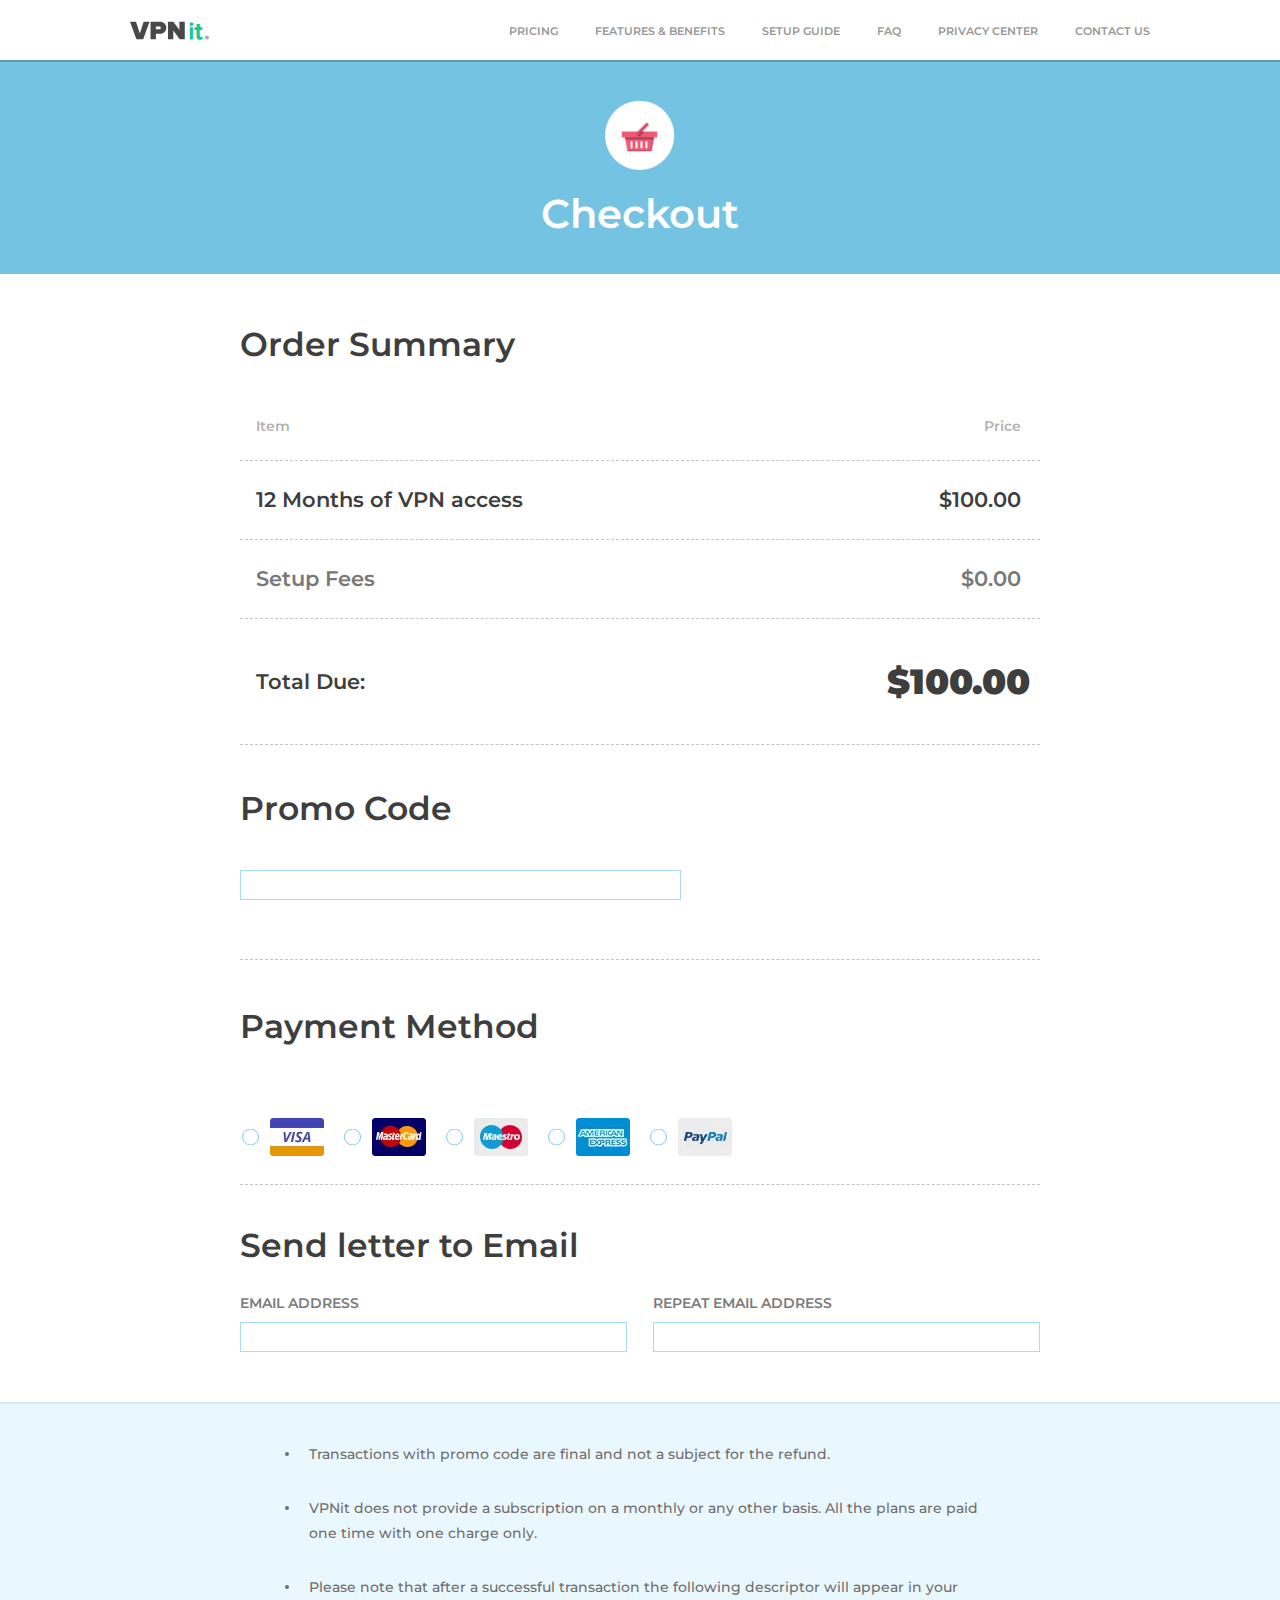
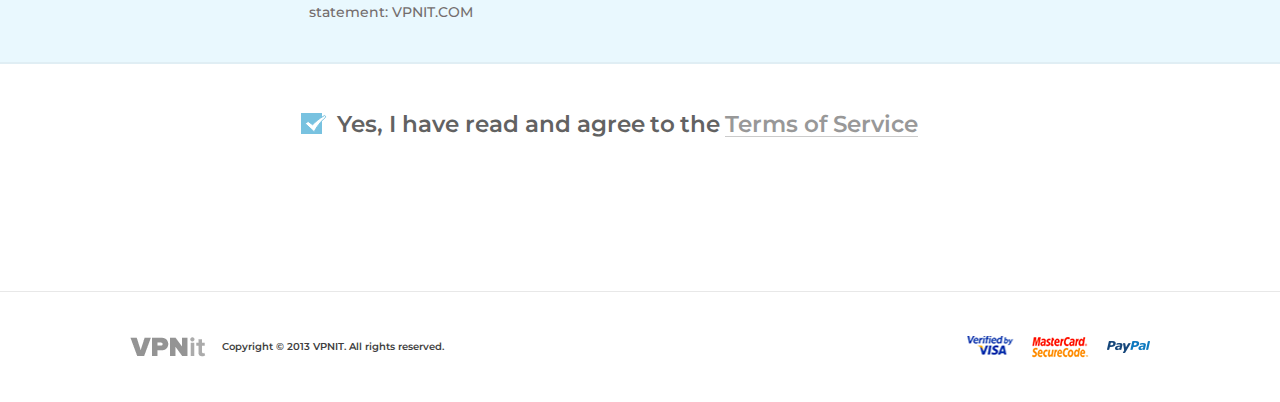
==== commit d48de569: "Add files via upload" ====
--- a/checkout.html
+++ b/checkout.html
@@ -6,7 +6,7 @@
 	<meta charset="UTF-8">
 	<meta name="format-detection" content="telephone=no">
 	<!-- <style>body{opacity: 0;}</style> -->
-	<link rel="stylesheet" href="css/style.min.css?_v=20230730190605">
+	<link rel="stylesheet" href="css/style.min.css?_v=20230810083010">
 	<link rel="shortcut icon" href="favicon.ico">
 	<!-- <meta name="robots" content="noindex, nofollow"> -->
 	<meta name="viewport" content="width=device-width, initial-scale=1.0">
@@ -51,149 +51,151 @@
 				</div>
 			</section>
 			<section class="page__order order">
-				<form class="order__form form" method="">
-					<div class="order__container">
-						<div class="order__summary summary">
-							<h2 class="summary__title title-form">
-								Order Summary
-							</h2>
-							<table class="summary__table">
-								<thead class="summary__head">
-									<tr>
-										<th>Item</th>
-										<th>Price</th>
-									</tr>
-								</thead>
-								<tbody>
-									<tr class="summary__access">
-										<td>12 Months of VPN access</td>
-										<td>$100.00</td>
-									</tr>
-									<tr class="summary__fees">
-										<td>Setup Fees</td>
-										<td>$0.00</td>
-									</tr>
-									<tr class="summary__total">
-										<td>Total Due:</td>
-										<td><b>$100.00</b></td>
-									</tr>
-								</tbody>
-							</table>
-						</div>
-						<div class="order__promo promo">
-							<div class="promo__form">
-								<h2 class="promo__title title-form">
-									Promo Code
+				<div class="order__container">
+					<div class="order__summary summary">
+						<h2 class="summary__title title-form">
+							Order Summary
+						</h2>
+						<table class="summary__table">
+							<thead class="summary__head">
+								<tr>
+									<th>Item</th>
+									<th>Price</th>
+								</tr>
+							</thead>
+							<tbody>
+								<tr class="summary__access">
+									<td>12 Months of VPN access</td>
+									<td>$100.00</td>
+								</tr>
+								<tr class="summary__fees">
+									<td>Setup Fees</td>
+									<td>$0.00</td>
+								</tr>
+								<tr class="summary__total">
+									<td>Total Due:</td>
+									<td><b>$100.00</b></td>
+								</tr>
+							</tbody>
+						</table>
+					</div>
+					<div class="order__promo promo">
+						<form action="" class="promo__form form-promo">
+							<h3 class="form-promo__title title-form">
+								Promo Code
+							</h3>
+							<div class="form-promo__body">
+								<input type="text" class="form-promo__input input" name="promo" id="promo" data-error="Code declined">
+								<button type="button" class="form-promo__button">Apply</button>
+							</div>
+						</form>
+					</div>
+					<div action="" class="order__payment payment">
+						<form class="payment-form form-payment">
+							<div class="form-payment__method method">
+								<h2 class="method__title title-form">
+									Payment Method
 								</h2>
-								<input type="text" class="promo__input input" name="promo" id="promo" data-error="Code declined">
-							</div>
-						</div>
-						<div class="order__method method">
-							<h2 class="method__title title-form">
-								Payment Method
-							</h2>
-							<div class="method__name" id="method__name">Card</div>
-							<div class="method__options options">
-								<div class="options__item">
-									<input type="radio" value="1" name="option" id="r1" class="options__input">
-									<label for="r1" class="options__label"><picture><source srcset="img/Checkout/Method/01.webp" type="image/webp"><img src="img/Checkout/Method/01.png" alt="Visa"></picture></label>
-								</div>
-								<div class="options__item">
-									<input type="radio" value="2" name="option" id="r2" class="options__input">
-									<label for="r2" class="options__label"><picture><source srcset="img/Checkout/Method/02.webp" type="image/webp"><img src="img/Checkout/Method/02.png" alt="Mastercard"></picture></label>
-								</div>
-								<div class="options__item">
-									<input type="radio" value="3" name="option" id="r3" class="options__input">
-									<label for="r3" class="options__label"><picture><source srcset="img/Checkout/Method/03.webp" type="image/webp"><img src="img/Checkout/Method/03.png" alt="Maestro"></picture></label>
-								</div>
-								<div class="options__item">
-									<input type="radio" value="4" name="option" id="r4" class="options__input">
-									<label for="r4" class="options__label"><picture><source srcset="img/Checkout/Method/05.webp" type="image/webp"><img src="img/Checkout/Method/05.png" alt="American Express"></picture></label>
-								</div>
-								<div class="options__item">
-									<input type="radio" value="5" name="option" id="r5" class="options__input">
-									<label for="r5" class="options__label"><picture><source srcset="img/Checkout/Method/04.webp" type="image/webp"><img src="img/Checkout/Method/04.png" alt="PayPal"></picture></label>
-								</div>
-							</div>
-							<div class="method__holder">
-								<div class="method__item">
-									<label for="holdername" class="label-form">CARD HOLDER'S NAME</label>
-									<input autocomplete="off" type="text" name="holdername" data-error="You didn’t specify valid card holder’s name." placeholder="" class="input" id="holdername" data-required>
-								</div>
-
-								<div class="method__card">
-									<div class="method__item method__card-number">
-										<label for="card-number" class="label-form">CARD NUMBER</label>
-										<input autocomplete="off" type="tel" name="cardnumber" data-error="You didn’t specify valid card number." placeholder="" class="input" id="cardnumber" maxlength="16" data-required>
-									</div>
-
-									<div class="method__ccv">
-										<div>
-											<label for="ccv" class="label-form">CCV</label>
-											<input autocomplete="off" type="tel" name="ccv" data-error="You didn’t specify valid CVV" placeholder="" class="input" id="ccv" maxlength="4" data-required>
+								<div class="method__name" id="method__name">Card</div>
+								<div class="method__options options">
+									<div class="options__item">
+										<input type="radio" value="1" name="option" id="r1" class="options__input">
+										<label for="r1" class="options__label"><picture><source srcset="img/Checkout/Method/01.webp" type="image/webp"><img src="img/Checkout/Method/01.png" alt="Visa"></picture></label>
+									</div>
+									<div class="options__item">
+										<input type="radio" value="2" name="option" id="r2" class="options__input">
+										<label for="r2" class="options__label"><picture><source srcset="img/Checkout/Method/02.webp" type="image/webp"><img src="img/Checkout/Method/02.png" alt="Mastercard"></picture></label>
+									</div>
+									<div class="options__item">
+										<input type="radio" value="3" name="option" id="r3" class="options__input">
+										<label for="r3" class="options__label"><picture><source srcset="img/Checkout/Method/03.webp" type="image/webp"><img src="img/Checkout/Method/03.png" alt="Maestro"></picture></label>
+									</div>
+									<div class="options__item">
+										<input type="radio" value="4" name="option" id="r4" class="options__input">
+										<label for="r4" class="options__label"><picture><source srcset="img/Checkout/Method/05.webp" type="image/webp"><img src="img/Checkout/Method/05.png" alt="American Express"></picture></label>
+									</div>
+									<div class="options__item">
+										<input type="radio" value="5" name="option" id="r5" class="options__input">
+										<label for="r5" class="options__label"><picture><source srcset="img/Checkout/Method/04.webp" type="image/webp"><img src="img/Checkout/Method/04.png" alt="PayPal"></picture></label>
+									</div>
+								</div>
+								<div class="method__holder">
+									<div class="method__item">
+										<label for="holdername" class="label-form">CARD HOLDER'S NAME</label>
+										<input autocomplete="off" type="text" name="holdername" data-error="You didn’t specify valid card holder’s name." placeholder="" class="input" id="holdername" data-required>
+									</div>
+
+									<div class="method__card">
+										<div class="method__item method__card-number">
+											<label for="card-number" class="label-form">CARD NUMBER</label>
+											<input autocomplete="off" type="tel" name="cardnumber" data-error="You didn’t specify valid card number." placeholder="" class="input" id="cardnumber" maxlength="16" data-required>
 										</div>
-										<div class="method__how how">
-											<div class="how__icon" id="icon">?</div>
-											<div class="how__text" id="text">CVV is a three digital number
-												on the back of your Credit Card</div>
+
+										<div class="method__ccv">
+											<div>
+												<label for="ccv" class="label-form">CCV</label>
+												<input autocomplete="off" type="tel" name="ccv" data-error="You didn’t specify valid CVV" placeholder="" class="input" id="ccv" maxlength="4" data-required>
+											</div>
+											<div class="method__how how">
+												<div class="how__icon" id="icon">?</div>
+												<div class="how__text" id="text">CVV is a three digital number
+													on the back of your Credit Card</div>
+											</div>
 										</div>
-									</div>
-
-								</div>
-								<label for="date" class="label-form">EXPIRATION DATE, MM YY
-								</label>
-								<div class="method__date">
-									<div class="method__item method__item_1"><input type="tel" name="datemonth" data-error="You didn’t specify valid expiration date." class="input" id="date" maxlength="2" data-required pattern="[0-9]*"></div>
-									<div><input type="tel" name="dateyear" data-error="" class="input" id="date" maxlength="2" data-required pattern="[0-9]*"></div>
-								</div>
-							</div>
-						</div>
-						<div class="order__mail mail">
-							<h2 class="mail__title title-form">
-								Send letter to Email
-							</h2>
-							<div class="mail__items">
-								<div class="mail__item">
-									<label for="email" class="label-form">EMAIL ADDRESS</label>
-									<input autocomplete="off" type="email" name="email" data-error="You didn’t specify valid email." placeholder="" class="input" id="email" data-required>
-								</div>
-								<div class="mail__item">
-									<label for="email" class="label-form">REPEAT EMAIL ADDRESS</label>
-									<input autocomplete="off" type="email" name="email" data-error="You didn’t specify valid email confirmation." placeholder="" class="input" id="email">
-								</div>
-							</div>
-						</div>
-					</div>
-					<div class="order__comment">
-						<ul class="order__notes">
-							<li class="order__note">
-								Transactions with promo code are final and not a subject for the refund.
-							</li>
-							<li class="order__note">
-								VPNit does not provide a subscription on a monthly or any other basis. All the plans are paid one time with one charge only.
-							</li>
-							<li class="order__note">
-								Please note that after a successful transaction the following descriptor will appear in your statement: VPNIT.COM
-							</li>
-						</ul>
-					</div>
-					<div class="checkbox__container">
-						<div class="order__terms checkbox">
-							<input type="checkbox" class="checkbox__input input" id="terms" data-required checked>
-							<label for="terms" class="checkbox__label">
-								<div>Yes, I have read and agree to <span>the</span> <a href="#">Terms of Service</a></div>
-							</label>
-						</div>
-						<div class="order__buttons">
-							<button type="submit" class="order__button">Complete Order</button>
-							<button type="submit" class="order__paypal"><picture><source srcset="img/Checkout/PayPal-button.webp" type="image/webp"><img src="img/Checkout/PayPal-button.png" alt="PayPal"></picture></button>
-						</div>
-					</div>
-
-				</form>
-
+
+									</div>
+									<label for="date" class="label-form">EXPIRATION DATE, MM YY
+									</label>
+									<div class="method__date">
+										<div class="method__item method__item_1"><input type="tel" name="datemonth" data-error="You didn’t specify valid expiration date." class="input" id="date" maxlength="2" data-required pattern="[0-9]*"></div>
+										<div><input type="tel" name="dateyear" data-error="" class="input" id="date" maxlength="2" data-required pattern="[0-9]*"></div>
+									</div>
+								</div>
+							</div>
+							<div class="form-payment__mail mail">
+								<h2 class="mail__title title-form">
+									Send letter to Email
+								</h2>
+								<div class="mail__items">
+									<div class="mail__item">
+										<label for="email" class="label-form">EMAIL ADDRESS</label>
+										<input autocomplete="off" type="email" name="email" data-error="You didn’t specify valid email." placeholder="" class="input" id="email" data-required>
+									</div>
+									<div class="mail__item">
+										<label for="email" class="label-form">REPEAT EMAIL ADDRESS</label>
+										<input autocomplete="off" type="email" name="email" data-error="You didn’t specify valid email confirmation." placeholder="" class="input" id="email">
+									</div>
+								</div>
+							</div>
+							<div class="form-payment__comment">
+								<ul class="comment__notes">
+									<li class="comment__note">
+										Transactions with promo code are final and not a subject for the refund.
+									</li>
+									<li class="comment__note">
+										VPNit does not provide a subscription on a monthly or any other basis. All the plans are paid one time with one charge only.
+									</li>
+									<li class="comment__note">
+										Please note that after a successful transaction the following descriptor will appear in your statement: VPNIT.COM
+									</li>
+								</ul>
+							</div>
+							<div class="form-payment__checkbox checkbox">
+								<div class="order__terms checkbox">
+									<input type="checkbox" class="checkbox__input input" id="terms" data-required checked>
+									<label for="terms" class="checkbox__label">
+										<div>Yes, I have read and agree <span>to</span> <span>the</span> <a href="privacy.html#tab-0-1">Terms of Service</a></div>
+									</label>
+								</div>
+								<div class="order__buttons">
+									<button type="submit" class="order__button">Complete Order</button>
+									<button type="submit" class="order__paypal"><picture><source srcset="img/Checkout/PayPal-button.webp" type="image/webp"><img src="img/Checkout/PayPal-button.png" alt="PayPal"></picture></button>
+								</div>
+							</div>
+						</form>
+					</div>
+				</div>
 			</section>
-
 		</main>
 		<footer class="footer">
 			<div class="footer__container">
@@ -220,7 +222,7 @@
 			</div>
 		</footer>
 	</div>
-	<script src="js/app.min.js?_v=20230730190605"></script>
+	<script src="js/app.min.js?_v=20230810083010"></script>
 
 </body>
 
--- a/css/style.min.css
+++ b/css/style.min.css
@@ -1 +1 @@
-@charset "UTF-8";@import url(https://fonts.googleapis.com/css?family=Montserrat:regular,500,600,700&display=swap);@font-face{font-family:FontsFree;font-display:swap;src:url(../fonts/FontsFree-Net-Segoe-UI-Bold.woff2) format("woff2"),url(../fonts/FontsFree-Net-Segoe-UI-Bold.woff) format("woff");font-weight:400;font-style:normal}@font-face{font-family:icons;font-display:swap;src:url(../fonts/icons.woff2) format("woff2"),url(../fonts/icons.woff) format("woff");font-weight:400;font-style:normal}[class*=_icon-]:before{font-family:icons;font-style:normal;font-weight:400;font-variant:normal;text-transform:none;line-height:1;-webkit-font-smoothing:antialiased;-moz-osx-font-smoothing:grayscale}[class*=_icon-]:before{display:block}._icon-arrow:before{content:"\e901";color:red}._icon-logo:before{content:"\e900"}*{padding:0;margin:0;border:0}*,:after,:before{-webkit-box-sizing:border-box;box-sizing:border-box}body,html{height:100%;min-width:320px}body{color:#000;line-height:1;font-family:Montserrat,sans-serif;font-size:.875rem;-ms-text-size-adjust:100%;-moz-text-size-adjust:100%;-webkit-text-size-adjust:100%;-webkit-font-smoothing:antialiased;-moz-osx-font-smoothing:grayscale}button,input,textarea{font-family:Montserrat,sans-serif;font-size:inherit;line-height:inherit}button{cursor:pointer;color:inherit;background-color:transparent}a{color:inherit;text-decoration:none}ul li{list-style:none}img{vertical-align:top}h1,h2,h3,h4,h5,h6{font-weight:inherit;font-size:inherit}.lock body{overflow:hidden;-ms-touch-action:none;touch-action:none;-ms-scroll-chaining:none;overscroll-behavior:none}.wrapper{min-height:100%;display:-webkit-box;display:-ms-flexbox;display:flex;-webkit-box-orient:vertical;-webkit-box-direction:normal;-ms-flex-direction:column;flex-direction:column;overflow:hidden}@supports (overflow:clip){.wrapper{overflow:clip}}.wrapper>main{-webkit-box-flex:1;-ms-flex:1 1 auto;flex:1 1 auto}.wrapper>*{min-width:0}[class*=__container]{max-width:65rem;margin:0 auto;padding:0 .625rem}.form__error{position:absolute;top:100%;left:0;color:#ea5f5f;font-size:.6875rem;font-weight:700;line-height:165%}input[type=email],input[type=tel],input[type=text],textarea{-webkit-appearance:none;-moz-appearance:none;appearance:none}.input{position:relative;border-radius:0!important;width:100%;display:block;padding:0 12px;border:1px solid #aadaed;-webkit-transition:opacity .3s;transition:opacity .3s;color:#515151;font-size:1rem;font-weight:600}.input._form-focus{background-color:#d6ebfb;border:1px solid #d6ebfb;outline:0}.input._form-error{color:#ea5f5f;font-weight:600;border:1px solid #ea5f5f}textarea.input{resize:none;padding:0 0}.checkbox{position:relative}.checkbox:not(:last-child){margin-bottom:.3125em}.checkbox__input{visibility:hidden;position:absolute;width:1.5rem;height:1.3125rem}.checkbox__input:focus-visible+.checkbox__label:before{-webkit-box-shadow:0 0 5px #000;box-shadow:0 0 5px #000}.checkbox__input:checked+.checkbox__label:before{background-color:rgba(129,201,229,.4235294118);content:url(../img/checkbox-checked.svg);border:none;width:1.3125rem;height:1.3125rem}.checkbox__label{cursor:pointer;display:-webkit-box;display:-ms-flexbox;display:flex;position:relative;gap:.8125rem}.checkbox__label:before{content:"";-ms-flex-item-align:end;align-self:flex-end;-webkit-box-flex:0;-ms-flex:0 0 1.3125rem;flex:0 0 1.3125rem;width:1.3125rem;height:1.3125rem;border:1px solid rgba(129,201,229,.4235294118);margin-bottom:auto}.checkbox__text{-ms-flex-item-align:center;-ms-grid-row-align:center;align-self:center}.options{display:-webkit-box;display:-ms-flexbox;display:flex;-webkit-box-orient:vertical;-webkit-box-direction:normal;-ms-flex-direction:column;flex-direction:column;-webkit-box-align:start;-ms-flex-align:start;align-items:flex-start}.options__item{display:-webkit-box;display:-ms-flexbox;display:flex;gap:.625rem;position:relative;cursor:pointer}.options__item input{width:1.0625rem;height:1.0625rem}.options__item label{cursor:pointer}.options__item:not(:last-child){margin-bottom:.3125em}.options__item [type=radio]{display:none}.options__input{cursor:pointer}.options__input:checked+.options__label:after{visibility:visible;background-color:#fff}.options__label{padding-left:1.875rem;position:relative;display:-webkit-inline-box;display:-ms-inline-flexbox;display:inline-flex;-webkit-box-align:center;-ms-flex-align:center;align-items:center;cursor:pointer;gap:10px}.options__label:before{position:absolute;content:url(../img/radiobutton/non-active.svg);left:.125rem;top:50%;-webkit-transform:translate(0,-50%);-ms-transform:translate(0,-50%);transform:translate(0,-50%);-webkit-box-flex:0;-ms-flex:0 0 20px;flex:0 0 20px;border-radius:50%;width:1.0625rem;height:1.0625rem}.options__label:after{content:url(../img/radiobutton/active.svg);-webkit-transform:scale(0);-ms-transform:scale(0);transform:scale(0);width:1.0625rem;height:1.0625rem;border-radius:50%;position:absolute;left:.125rem;top:50%;-webkit-transform:translate(0,-50%);-ms-transform:translate(0,-50%);transform:translate(0,-50%);visibility:hidden}.popup{position:absolute;width:100%;top:3.75rem;left:0;bottom:0;right:0;-webkit-transition:visibility .8s ease 0s;transition:visibility .8s ease 0s;visibility:hidden;pointer-events:none}.popup_show{z-index:28;visibility:visible;overflow:auto;pointer-events:auto}.popup_show .popup__content{visibility:visible;-webkit-transform:scale(1);-ms-transform:scale(1);transform:scale(1)}.popup__wrapper{display:-webkit-box;display:-ms-flexbox;display:flex;-webkit-box-orient:vertical;-webkit-box-direction:normal;-ms-flex-direction:column;flex-direction:column;-webkit-box-align:center;-ms-flex-align:center;align-items:center;-webkit-box-flex:1;-ms-flex:1 1 auto;flex:1 1 auto;width:100%;display:flex;-webkit-box-pack:center;-ms-flex-pack:center;justify-content:center;align-items:center}.popup__content{height:3.75rem;display:-webkit-box;display:-ms-flexbox;display:flex;-webkit-box-align:center;-ms-flex-align:center;align-items:center;-webkit-box-pack:center;-ms-flex-pack:center;justify-content:center;border-bottom:3px solid #ecb982;background:rgba(255,255,255,.9);padding:30px 10px;visibility:hidden;-webkit-transform:scale(0);-ms-transform:scale(0);transform:scale(0);-webkit-transition:-webkit-transform .3s ease 0s;transition:-webkit-transform .3s ease 0s;transition:transform .3s ease 0s;transition:transform .3s ease 0s,-webkit-transform .3s ease 0s;width:100%}.lock .popup__content{visibility:visible}.popup__text{color:#ecb982;text-align:center;font-weight:700;line-height:140%}.spollers{display:-ms-grid;display:grid}.spollers__item{font-size:1.25rem}.spollers__title{width:100%;cursor:default;text-align:left;padding:.625rem .9375rem;border-radius:.3125rem;position:relative;list-style:none}.spollers__body{padding:1.25rem;border-radius:.3125rem}[class*=-ibg]{position:relative}[class*=-ibg] img{position:absolute;width:100%;height:100%;top:0;left:0;-o-object-fit:cover;object-fit:cover}[class*=-ibg_contain] img{-o-object-fit:contain;object-fit:contain}.title-main{color:#fff;font-weight:600;text-align:center}.title-form{color:#3e3e3e;font-weight:600;line-height:160%}.label-form{text-transform:uppercase;color:#7b7b7b;font-size:.875rem;font-weight:600;line-height:165%;margin-bottom:.4375rem;display:block}.logo-link{cursor:pointer}.logo{-webkit-transition:all .3s;transition:all .3s;pointer-events:none;font-size:1.125rem;color:#10cb95;display:-webkit-box;display:-ms-flexbox;display:flex;-webkit-box-align:center;-ms-flex-align:center;align-items:center;z-index:22}.logo.logo-blue{pointer-events:all}.logo__body{display:-webkit-inline-box;display:-ms-inline-flexbox;display:inline-flex;-webkit-box-align:end;-ms-flex-align:end;align-items:flex-end;gap:.0625rem}.logo img:first-child{margin-right:.15625rem}.menu-open .logo{position:relative;left:50%;-webkit-transform:translate(-50%,0);-ms-transform:translate(-50%,0);transform:translate(-50%,0)}.banner__container{display:-webkit-box;display:-ms-flexbox;display:flex;-webkit-box-orient:vertical;-webkit-box-direction:normal;-ms-flex-direction:column;flex-direction:column;-webkit-box-align:center;-ms-flex-align:center;align-items:center;gap:1.5rem}.setup{background:#9d7ab2}.faq{background:#f4867b}.privacy{background:#97cb6f}.contact{background:#86a8f4}.success{background-color:#74c3e2}.header__logo{pointer-events:all}.content-success__container{text-align:center;padding-top:2.5rem;padding-bottom:3.75rem}.content-success__text{color:#736d6d;max-width:43.75rem;margin:0 auto;line-height:175%}.content-success__mail{color:#736d6d;font-weight:600;line-height:175%;margin-top:1.875rem;margin-bottom:2.5rem}.content-success__button{padding:.6875rem 4.25rem;color:#fff;font-weight:600;display:-webkit-box;display:-ms-flexbox;display:flex;-webkit-box-pack:center;-ms-flex-pack:center;justify-content:center;-webkit-box-align:center;-ms-flex-align:center;align-items:center;background:#539cb9;margin:0 auto;max-width:23.75rem}.thank{-webkit-box-flex:1;-ms-flex:1 1 auto;flex:1 1 auto;background:#96e6c1}.thank__container{position:relative;text-align:center}.thank__title{color:#fff;text-align:center;font-family:Segoe UI;font-style:normal;font-weight:700;line-height:127.508%}.thank__text{color:#468dba;font-family:Arial;line-height:135.99%}.thank__text a{color:#0145d4;text-decoration:underline}.thank__items{display:-webkit-box;display:-ms-flexbox;display:flex;-webkit-box-orient:vertical;-webkit-box-direction:normal;-ms-flex-direction:column;flex-direction:column;gap:.625rem;-webkit-box-align:center;-ms-flex-align:center;align-items:center}.thank__item{display:-webkit-box;display:-ms-flexbox;display:flex;gap:1.6875rem;background:#7cd2ab;color:#fff;font-family:Segoe UI;font-weight:700;list-style:120%;-webkit-box-align:center;-ms-flex-align:center;align-items:center;padding:.1875rem 0}.thank__icon{display:-webkit-box;display:-ms-flexbox;display:flex;-webkit-box-align:center;-ms-flex-align:center;align-items:center;-webkit-box-pack:center;-ms-flex-pack:center;justify-content:center;border-right:.0625rem solid #3bc58e;height:100%}.thank__icon:nth-child(1){padding:0 .4375rem 0 .6875rem}.thank__icon:nth-child(2){padding:0 .4375rem 0 .8125rem}.thank__name{color:#cdcdcd;font-weight:700}.thank__images img{position:absolute}.page{display:-webkit-box;display:-ms-flexbox;display:flex;-webkit-box-orient:vertical;-webkit-box-direction:normal;-ms-flex-direction:column;flex-direction:column}.system-thank{background:#f8f8f8}.system-thank__title{color:#cdcdcd;text-align:center;font-family:Segoe UI;line-height:133.333333%;font-weight:700}.footer-thank{border-top:none!important}.header{position:relative;top:0;left:0;width:100%;background-color:#fff}.header::after{content:"";display:block;width:100%;height:2px;z-index:29;position:absolute;left:0;top:100%;background:rgba(0,0,0,.21)}.menu-open .header::after{display:none}.header__container{height:3.75rem;display:-webkit-box;display:-ms-flexbox;display:flex;-webkit-box-pack:justify;-ms-flex-pack:justify;justify-content:space-between;-ms-flex-line-pack:center;align-content:center}.menu{display:-webkit-box;display:-ms-flexbox;display:flex;-webkit-box-align:center;-ms-flex-align:center;align-items:center}.menu__body{-webkit-transition:all .4s;transition:all .4s}.menu__list{z-index:20;display:-webkit-box;display:-ms-flexbox;display:flex;-ms-flex-wrap:wrap;flex-wrap:wrap}.menu__link{color:#989898;font-size:.6875rem;font-weight:600;text-transform:uppercase;-webkit-transition:color .25s ease,border-bottom .25s ease;transition:color .25s ease,border-bottom .25s ease;border-bottom:1px solid #fff}.menu__link.active{color:#212121;text-decoration:none;pointer-events:none}.menu__link_hash.active{color:#989898;text-decoration:none;pointer-events:all}.icon-menu{display:none}.footer__faq{border-top:none}.footer__body{display:-webkit-box;display:-ms-flexbox;display:flex;-webkit-box-align:center;-ms-flex-align:center;align-items:center;-webkit-column-gap:1rem;-moz-column-gap:1rem;column-gap:1rem;-ms-flex-wrap:wrap;flex-wrap:wrap}.footer__copy{-webkit-box-flex:1;-ms-flex:1 1 auto;flex:1 1 auto;font-size:.625rem;font-weight:600;line-height:1;color:#3e3e3e}.footer__items{display:-webkit-box;display:-ms-flexbox;display:flex;gap:1.125rem}.footer__item{padding:auto 0;display:-webkit-box;display:-ms-flexbox;display:flex;-webkit-box-align:center;-ms-flex-align:center;align-items:center}.main__slide{position:relative;z-index:2;overflow:hidden}.main__slide_1{background:#c4e1f7}.main__slide_1 .main__image{position:absolute}.main__slide_2{background:#ffdab2}.main__slide_2 .main__image{position:absolute;z-index:-1}.main__slide_3{background:#e7c6d8}.main__slide_3 .main__image{position:absolute;z-index:1}.main__slide_4{background:#93e7c0}.main__slide_4 .main__image{position:absolute;z-index:1}.main__container{height:100%;position:relative}.main__title{color:#fff;font-weight:700;line-height:normal;max-width:43.75rem;z-index:2;position:relative}.main__text{color:#fff;font-weight:600;margin-top:.625rem;z-index:2;position:relative}.no-webp .prices{background:url(../img/map.png) center}.prices{position:relative;top:-1.25rem}.prices__slider{position:relative}.prices__wrapper{margin:0 auto;margin-bottom:1.875rem}.card-prices:not(:last-child) .card-prices__head{border-right:.5px solid rgba(83,145,169,.3215686275)}.card-prices:not(:last-child) .card-prices__body{border-right:.5px solid rgba(170,218,237,.3098039216)}.card-prices__head{background:#99d5ed;color:#fff;text-align:center;font-weight:600;padding-top:1.8125rem;padding-bottom:1.5625rem;height:7.75rem}.card-prices__time{font-size:1.125rem;line-height:normal}.card-prices__price{text-shadow:0 1px 0 rgba(0,0,0,.21);font-size:3rem;margin-top:.3125rem}.card-prices__body{padding:1.1875rem .75rem .75rem .75rem;height:19.1875rem;background:#feffff}.card-prices__list{display:-webkit-box;display:-ms-flexbox;display:flex;-webkit-box-orient:vertical;-webkit-box-direction:normal;-ms-flex-direction:column;flex-direction:column;-webkit-box-align:center;-ms-flex-align:center;align-items:center;row-gap:1.25rem}.card-prices__item{color:#747e8f;font-size:.8125rem;font-weight:600;line-height:135%}.card-prices__button{display:-webkit-inline-box;display:-ms-inline-flexbox;display:inline-flex;-webkit-box-align:center;-ms-flex-align:center;align-items:center;-webkit-box-pack:center;-ms-flex-pack:center;justify-content:center;margin-top:1.75rem;background:#ff965c;height:2.6875rem;width:100%;color:#fff;font-size:1.0625rem;font-weight:600;-webkit-transition:all .3s;transition:all .3s}.card-prices.highlighted{position:relative}.card-prices.highlighted::after{content:url(../img/badge.svg);position:absolute;top:-1rem;right:.4375rem;z-index:28}.card-prices.highlighted .card-prices__head{background:#9d7ab4}.card-prices.highlighted .card-prices__body{position:relative;background:#eadaf4}.card-prices.highlighted .card-prices__button{background:#fff;color:#ff965c;-webkit-transition:all .25s;transition:all .25s}.prices__slider .swiper-pagination{position:static}.no-webp .features{background:#fafafa url(../img/Features/background-bottom.png) repeat-x 50% 100%}.no-webp .features__top{background:#fafafa url(../img/Features/background-top.png) repeat-x 50.5% -1.0625rem}.features__top{padding-bottom:4rem;position:relative;overflow:visible}.features__title{color:#6c6565;text-align:center;font-weight:600}.features__items{display:-ms-grid;display:grid;max-width:50rem;margin:0 auto;-ms-grid-columns:(1fr)[3];grid-template-columns:repeat(3,1fr);-webkit-column-gap:4.75rem;-moz-column-gap:4.75rem;column-gap:4.75rem}.features__items .item-features:nth-child(1){position:relative}.features__items .item-features:nth-child(1):after{content:"";position:absolute;width:.0625rem;height:100%;background-color:#ebebeb;right:-2.5rem;top:0}.features__items .item-features:nth-child(2){position:relative}.features__items .item-features:nth-child(2):after{content:"";position:absolute;width:.0625rem;height:100%;background-color:#ebebeb;right:-2.25rem;top:0}.features__cards .features__container{display:-ms-grid;display:grid;max-width:50rem;margin:0 auto;-ms-grid-columns:(1fr)[3];grid-template-columns:repeat(3,1fr);-webkit-column-gap:3.125rem;-moz-column-gap:3.125rem;column-gap:3.125rem;padding-top:4rem}.item-features{display:-webkit-box;display:-ms-flexbox;display:flex;-webkit-box-orient:vertical;-webkit-box-direction:normal;-ms-flex-direction:column;flex-direction:column;text-align:center;-webkit-box-align:center;-ms-flex-align:center;align-items:center}.item-features__image{width:5.1875rem;height:5.1875rem;display:-webkit-box;display:-ms-flexbox;display:flex;-webkit-box-align:center;-ms-flex-align:center;align-items:center;-webkit-box-pack:center;-ms-flex-pack:center;justify-content:center;border-radius:50%;margin-bottom:1.25rem}.item-features__image_red{background-color:#fdf2e2}.item-features__image_red img{margin-bottom:.0625rem}.item-features__image_green{background-color:#f5faf0}.item-features__title{color:#767f8e;font-size:1.0625rem;font-weight:700;margin-bottom:1.25rem}.item-features__text{color:#979797;font-size:.875rem;font-weight:600;line-height:175%}.system{background:#f3ecf8}.system__items{display:-ms-grid;display:grid;-ms-grid-columns:(auto)[4];grid-template-columns:repeat(4,auto);-webkit-box-pack:center;-ms-flex-pack:center;justify-content:center}.system__item{display:-webkit-box;display:-ms-flexbox;display:flex;-webkit-box-orient:vertical;-webkit-box-direction:normal;-ms-flex-direction:column;flex-direction:column;-webkit-box-align:center;-ms-flex-align:center;align-items:center;-webkit-box-pack:center;-ms-flex-pack:center;justify-content:center;gap:.625rem;width:10.25rem}.system__item:active{background:#a98bbd}.system__name{color:#d9cadc;font-size:.875rem;font-weight:700}.banner{background:#74c3e2}.banner__container{display:-webkit-box;display:-ms-flexbox;display:flex;-webkit-box-orient:vertical;-webkit-box-direction:normal;-ms-flex-direction:column;flex-direction:column;-webkit-box-align:center;-ms-flex-align:center;align-items:center;gap:1.5rem}.order__container{max-width:51.25rem}.order__summary{margin:0 auto}.order__comment{background:#e9f8fe;padding:0 .625rem;border-top:2px solid #dbe9ef;border-bottom:2px solid #e0eef4}.order__notes{max-width:51.25rem;margin:0 auto;padding:2.5rem 2.1875rem;display:-webkit-box;display:-ms-flexbox;display:flex;-webkit-box-orient:vertical;-webkit-box-direction:normal;-ms-flex-direction:column;flex-direction:column;gap:1.875rem}.order__note{font-weight:500;color:#736d6d;font-size:.875rem;line-height:175%;padding-left:1.5rem;position:relative}.order__note:before{content:"";position:absolute;width:.25rem;height:.25rem;display:inline-block;border-radius:50%;background-color:#736d6d;left:0;top:.625rem}.order__terms{max-width:51.25rem;margin:0 auto;padding-left:3.8125rem}.order__terms label{font-weight:600;color:#626262}.order__terms label div{display:-webkit-box;display:-ms-flexbox;display:flex;-ms-flex-wrap:wrap;flex-wrap:wrap;gap:.3125rem}.order__terms label a{color:#989898;border-bottom:1px solid #cbcbcb;-webkit-transition:all .25s;transition:all .25s}.order__buttons{width:100%;-webkit-box-pack:center;-ms-flex-pack:center;justify-content:center;-webkit-box-align:center;-ms-flex-align:center;align-items:center;display:-webkit-box;display:-ms-flexbox;display:flex;-webkit-box-orient:vertical;-webkit-box-direction:normal;-ms-flex-direction:column;flex-direction:column}.order__button{display:none;-webkit-box-align:center;-ms-flex-align:center;align-items:center;-webkit-box-pack:center;-ms-flex-pack:center;justify-content:center;width:17.1875rem;background:#ff965c;color:#fff;text-align:center;font-weight:600;margin:auto;margin-top:2.625rem;-webkit-transition:all .25s;transition:all .25s}.order__paypal{display:none;-webkit-box-align:center;-ms-flex-align:center;align-items:center;-webkit-box-pack:center;-ms-flex-pack:center;justify-content:center;margin-top:2.625rem}.order__paypal img{width:100%}.summary__table{padding-bottom:2.3125rem;display:-webkit-box;display:-ms-flexbox;display:flex;-webkit-box-orient:vertical;-webkit-box-direction:normal;-ms-flex-direction:column;flex-direction:column;width:100%}.summary__table tr{border-bottom:.0625rem dashed #c4c4c4}.summary__table thead tr{display:-webkit-box;display:-ms-flexbox;display:flex;-webkit-box-pack:justify;-ms-flex-pack:justify;justify-content:space-between;gap:1.875rem;padding:0 1.1875rem 1.5rem 1rem}.summary__table th{color:#b2b2b2;font-size:.875rem;line-height:135.714286%;font-weight:600;text-align:left}.summary__access{gap:1.875rem;display:-webkit-box;display:-ms-flexbox;display:flex;-webkit-box-pack:justify;-ms-flex-pack:justify;justify-content:space-between;color:#3e3e3e;font-weight:600;padding:1.5625rem 1.1875rem 1.5625rem 1rem}.summary__fees{gap:1.875rem;display:-webkit-box;display:-ms-flexbox;display:flex;-webkit-box-pack:justify;-ms-flex-pack:justify;justify-content:space-between;padding:1.5625rem 1.1875rem 1.5625rem 1rem;color:#787878;font-weight:600}.summary__total{gap:1.875rem;display:-webkit-box;display:-ms-flexbox;display:flex;-webkit-box-align:center;-ms-flex-align:center;align-items:center;-webkit-box-pack:justify;-ms-flex-pack:justify;justify-content:space-between;color:#3e3e3e;font-weight:600;padding:2.625rem .625rem 2.625rem 1rem}.promo{border-bottom:.0625rem dashed #c4c4c4}.promo__form{position:relative}.promo__input{color:#515151;font-size:1rem;font-weight:600;max-width:27.5625rem}.method{border-bottom:.0625rem dashed #c4c4c4}.method__title{margin-top:2.5rem;display:block}.method__name{text-transform:uppercase;color:#7b7b7b;font-size:.875rem;font-weight:600;line-height:165%}.method__options{display:-webkit-box;display:-ms-flexbox;display:flex;-webkit-box-orient:horizontal;-webkit-box-direction:normal;-ms-flex-direction:row;flex-direction:row;padding-bottom:1.4375rem;-ms-flex-wrap:wrap;flex-wrap:wrap}.method__option{display:-webkit-box;display:-ms-flexbox;display:flex;-webkit-box-align:center;-ms-flex-align:center;align-items:center;gap:.625rem;cursor:pointer}.method__holder{padding-bottom:3.25rem;display:none;max-width:27.5rem}.method__holder #holdername{margin-top:.4375rem;margin-bottom:1.8125rem}.method__card{margin-right:-1.9375rem;display:-webkit-box;display:-ms-flexbox;display:flex;padding-bottom:1.8125rem}.method__card #ccv{max-width:5.125rem;margin-right:.9375rem}.method__item{position:relative}.method__item_1 .form__error{width:240%}.method__card-number{-webkit-box-flex:1;-ms-flex:1 1 auto;flex:1 1 auto;margin-right:1.75rem}.method__date{position:relative;display:-webkit-box;display:-ms-flexbox;display:flex;gap:.6875rem}.method__date input{max-width:3.5625rem;padding:.375rem .75rem .3125rem;text-align:center}.method__ccv{display:-webkit-box;display:-ms-flexbox;display:flex;position:relative}.how{height:1rem;position:relative}.how__icon{position:relative;width:1.25rem;height:1.25rem;font-size:.875rem;font-weight:700;border-radius:50%;display:-webkit-box;display:-ms-flexbox;display:flex;-webkit-box-align:center;-ms-flex-align:center;align-items:center;-webkit-box-pack:center;-ms-flex-pack:center;justify-content:center;cursor:pointer;border:2px solid #a3d9ee;background-color:#fff;color:#f05975;margin-top:2.1875rem}.how__text{background:rgba(196,196,196,.2);color:#000;font-size:.875rem;line-height:150%;position:absolute;left:2.25rem;top:.4375rem;padding:.3125rem .625rem .625rem .625rem;display:none;pointer-events:none;width:10.625rem;height:4.5rem}.how__text._show{display:-webkit-box;display:-ms-flexbox;display:flex}.mail__title{display:block;padding-bottom:1.25rem}.mail__items{display:-webkit-box;display:-ms-flexbox;display:flex;gap:1.625rem}.mail__item{width:100%;position:relative}.tabs-setup{position:relative}.tabs-setup__navigation{padding:0 .625rem;margin:0 auto;display:-webkit-box;display:-ms-flexbox;display:flex;-webkit-box-pack:center;-ms-flex-pack:center;justify-content:center;border-bottom:2px solid #c9c9c9}.tabs-setup__title{text-align:center;position:relative;display:-webkit-box;display:-ms-flexbox;display:flex;-webkit-box-align:center;-ms-flex-align:center;align-items:center;-webkit-box-pack:center;-ms-flex-pack:center;justify-content:center;padding:.625rem;color:#989898;background-color:#fff;z-index:15;text-shadow:0 4px 4px 0 rgba(0,0,0,.25);font-size:.8125rem;font-weight:600;line-height:165%;height:3.75rem;width:12.5625rem}.tabs-setup__title-windows{cursor:pointer;position:relative;text-align:center;position:relative;display:-webkit-box;display:-ms-flexbox;display:flex;-webkit-box-align:center;-ms-flex-align:center;align-items:center;-webkit-box-pack:center;-ms-flex-pack:center;justify-content:center;padding:.625rem;color:#989898;background-color:#fff;z-index:15;text-shadow:0 4px 4px 0 rgba(0,0,0,.25);font-size:.8125rem;font-weight:600;line-height:165%;height:3.75rem;width:12.5625rem}.tabs-setup__block{padding-bottom:4.8125rem}.tabs-setup__subtitle{background-color:#fff;height:3.375rem;position:relative;border:1px solid #cbcbcb;color:#989898;text-shadow:0 4px 4px 0 rgba(0,0,0,.25);font-size:.8125rem;font-weight:600;line-height:165%}.tabs-setup__subnavigation{position:absolute;bottom:0;-webkit-transform:translate(0,100%);-ms-transform:translate(0,100%);transform:translate(0,100%);left:0;display:none;-webkit-box-orient:vertical;-webkit-box-direction:normal;-ms-flex-direction:column;flex-direction:column}.tabs-setup__subnavigation._show{display:-webkit-box;display:-ms-flexbox;display:flex}.tabs-setup__content{padding:0 .625rem;max-width:75.375rem;margin:0 auto;position:relative}.body-tabs{text-align:center}.body-tabs__title{line-height:136.363636%;color:#3e3e3e;font-weight:600}.body-tabs__block:last-child{border:none}.body-tabs__block{position:relative}.body-tabs__block:not(:last-child){margin-bottom:1.75rem}.body-tabs__number{width:2.375rem;height:2.375rem;color:#fff;background:#9d7ab4;border-radius:50%;font-size:1.25rem;font-weight:700;display:-webkit-box;display:-ms-flexbox;display:flex;-webkit-box-align:center;-ms-flex-align:center;align-items:center;-webkit-box-pack:center;-ms-flex-pack:center;justify-content:center}.body-tabs__text{display:-webkit-box;display:-ms-flexbox;display:flex;-webkit-box-orient:vertical;-webkit-box-direction:normal;-ms-flex-direction:column;flex-direction:column;margin:1.375rem auto;color:#7b7b7b;font-weight:600;line-height:170%;max-width:65rem}.body-tabs__text ul{text-align:left}.body-tabs__image{display:-webkit-box;display:-ms-flexbox;display:flex;-webkit-box-align:end;-ms-flex-align:end;align-items:flex-end;-webkit-box-pack:center;-ms-flex-pack:center;justify-content:center;gap:.25rem;-webkit-box-orient:vertical;-webkit-box-direction:normal;-ms-flex-direction:column;flex-direction:column;-webkit-box-align:center;-ms-flex-align:center;align-items:center;gap:2rem}.body-tabs__image_row{-webkit-box-orient:horizontal;-webkit-box-direction:normal;-ms-flex-direction:row;flex-direction:row;gap:.3125rem}.body-tabs__top{position:absolute;top:0;-webkit-transform:translate(0,-100%);-ms-transform:translate(0,-100%);transform:translate(0,-100%);width:2.5rem;height:2.5rem;background:#9d7ab4;display:-webkit-box;display:-ms-flexbox;display:flex;-webkit-box-align:center;-ms-flex-align:center;align-items:center;-webkit-box-pack:center;-ms-flex-pack:center;justify-content:center;-webkit-transition:all .2s ease;transition:all .2s ease;text-align:center;border-bottom:1px solid #836596}.footer-setup .footer__container{position:relative}.spollers-setup__container{padding-bottom:0}.spollers-setup__container._open{padding-bottom:6.25rem}.spollers-setup__title{height:3.8125rem;display:-webkit-box;display:-ms-flexbox;display:flex;-webkit-box-align:center;-ms-flex-align:center;align-items:center;-webkit-box-pack:start;-ms-flex-pack:start;justify-content:flex-start}.spollers-setup__subtitle{display:-webkit-box;display:-ms-flexbox;display:flex;-webkit-box-align:center;-ms-flex-align:center;align-items:center;-webkit-box-pack:start;-ms-flex-pack:start;justify-content:flex-start;background:#f5f2f7}.spollers-setup__subtitle::before{-webkit-transition:all .2s;transition:all .2s}.spollers-setup__subtitle._spoller-active{color:#fff;background:rgba(157,122,178,.6)}.spollers-setup__subtitle._spoller-active::before{-webkit-transform:rotate(90deg);-ms-transform:rotate(90deg);transform:rotate(90deg);-webkit-transform-origin:60%;-ms-transform-origin:60%;transform-origin:60%;color:#fff}.questions__spollers{max-width:51.5rem;margin:0 auto}.questions__item{border-bottom:.0625rem solid #ffe6de}.questions__title{padding:1.25rem 0 1.25rem 4rem;color:#3e3e3e;font-weight:700;line-height:175%}._spoller-init .questions__title{cursor:pointer}._spoller-init .questions__title::before{color:rgba(245,150,141,.5);position:absolute;left:1.125rem;top:1.625rem;height:1.375rem;width:1.375rem}._spoller-init .questions__title._spoller-active::before{-webkit-transform:rotate(90deg);-ms-transform:rotate(90deg);transform:rotate(90deg);-webkit-transform-origin:20% 40%;-ms-transform-origin:20% 40%;transform-origin:20% 40%;color:#f5968d}.questions__body{border-top:.0625rem solid #ffe6de;font-family:Montserrat,sans-serif;padding:1.25rem 1.875rem 1.25rem 1.0625rem;color:#7b7b7b;font-weight:600;line-height:165%;font-size:.875rem;margin-left:3.0625rem}.tabs-policy{max-width:50rem;margin:0 auto}.tabs-policy__navigation{position:relative;display:-webkit-box;display:-ms-flexbox;display:flex}._tab-spoller .tabs-policy__navigation{-webkit-box-orient:vertical;-webkit-box-direction:normal;-ms-flex-direction:column;flex-direction:column}.tabs-policy__title{position:relative;font-weight:500;-webkit-box-flex:0;-ms-flex:0 1 50%;flex:0 1 50%;height:3.875rem;color:#989898;background:#fff}.tabs-policy__title._tab-active{background:#81b659;color:#fff;font-family:Montserrat;font-style:normal;font-weight:600;line-height:175%}._tab-spoller .tabs-policy__title{border-bottom:.0625rem solid #c9c9c9;width:100%;text-align:left;height:3.8125rem;padding-left:2.25rem}.tabs-policy__label{color:#3e3e3e;padding-bottom:1.1875rem;font-weight:700}.tabs-policy__body{color:#7b7b7b;font-size:.875rem;font-weight:500;line-height:150%}.tabs-policy__body li,.tabs-policy__body p{padding-bottom:1.375rem}.contact-form__container{position:relative}.contact-form__input{padding:.9375rem;color:#000;font-weight:600}.contact-form__input::-webkit-input-placeholder{color:#8699c7}.contact-form__input::-moz-placeholder{color:#8699c7}.contact-form__input:-ms-input-placeholder{color:#8699c7}.contact-form__input::-ms-input-placeholder{color:#8699c7}.contact-form__input::placeholder{color:#8699c7}.contact-form__input:focus::-webkit-input-placeholder{opacity:1}.contact-form__input:focus::-moz-placeholder{opacity:1}.contact-form__input:focus:-ms-input-placeholder{opacity:1}.contact-form__input:focus::-ms-input-placeholder{opacity:1}.contact-form__input:focus::placeholder{opacity:1}.contact-form__input._form-error{font-weight:600;border:1px solid #ea5f5f}.contact-form__input._form-error::-webkit-input-placeholder{color:#ea5f5f}.contact-form__input._form-error::-moz-placeholder{color:#ea5f5f}.contact-form__input._form-error:-ms-input-placeholder{color:#ea5f5f}.contact-form__input._form-error::-ms-input-placeholder{color:#ea5f5f}.contact-form__input._form-error::placeholder{color:#ea5f5f}.contact-form__button{width:7.125rem;background:#fa9273;color:#fff;text-align:center;font-weight:600;-webkit-transition:all .25s;transition:all .25s}.contact-form__image{position:absolute;top:3.5rem}.contact-form__text{position:absolute;color:#e6866a;right:0;line-height:187.5%;font-weight:500}.contact-form form{display:-webkit-box;display:-ms-flexbox;display:flex;-webkit-box-orient:vertical;-webkit-box-direction:normal;-ms-flex-direction:column;flex-direction:column;max-width:24.1875rem}.contact-form textarea{height:20.6875rem;max-width:24.1875rem;padding:.875rem .9375rem}.form-sent{opacity:0;position:absolute;top:3.75rem;left:0;height:3.75rem;width:100%;display:-webkit-box;display:-ms-flexbox;display:flex;-webkit-box-align:center;-ms-flex-align:center;align-items:center;-webkit-box-pack:center;-ms-flex-pack:center;justify-content:center;border-bottom:.1875rem solid #ecb982;background:rgba(255,255,255,.9);padding:30px 10px}.form-sent__text{color:#ecb982;text-align:center;font-weight:700;line-height:140%}.swiper{overflow:hidden}.swiper-initialized{-ms-touch-action:pan-y;touch-action:pan-y}.swiper-wrapper{width:100%;height:100%;-webkit-box-sizing:content-box;box-sizing:content-box;display:-webkit-box;display:-ms-flexbox;display:flex;position:relative}.swiper-vertical .swiper-wrapper{-webkit-box-orient:vertical;-webkit-box-direction:normal;-ms-flex-direction:column;flex-direction:column}.swiper-autoheight .swiper-wrapper{-webkit-box-align:start;-ms-flex-align:start;align-items:flex-start}.swiper-initialized .swiper-slide{-ms-flex-negative:0;flex-shrink:0}.swiper-android .swiper-slide,.swiper-android .swiper-wrapper{-webkit-transform:translate3d(0,0,0);transform:translate3d(0,0,0)}.swiper-button-lock{display:none!important}.swiper-pagination{position:relative;text-align:center;-webkit-transition:.3s opacity;transition:.3s opacity;-webkit-transform:translate3d(0,0,0);transform:translate3d(0,0,0);z-index:10}.swiper-horizontal>.swiper-pagination-bullets,.swiper-pagination-bullets.swiper-pagination-horizontal,.swiper-pagination-custom,.swiper-pagination-fraction{bottom:9px;left:0;width:100%}.swiper-pagination-bullet{width:18px;height:18px;display:inline-block;border-radius:50%;border:3.5px solid #c4e1f7;background:#fff;-webkit-transition:all .5s;transition:all .5s}button.swiper-pagination-bullet{border:none;margin:0;padding:0;-webkit-box-shadow:none;box-shadow:none;-webkit-appearance:none;-moz-appearance:none;appearance:none}.swiper-pagination-clickable .swiper-pagination-bullet{cursor:pointer}.swiper-pagination-bullet:only-child{display:none!important}.swiper-pagination-bullet-active{background:#f4867b}.swiper-pagination-vertical.swiper-pagination-bullets,.swiper-vertical>.swiper-pagination-bullets{right:10px;top:50%;-webkit-transform:translate3d(0,-50%,0);transform:translate3d(0,-50%,0)}.swiper-pagination-vertical.swiper-pagination-bullets .swiper-pagination-bullet,.swiper-vertical>.swiper-pagination-bullets .swiper-pagination-bullet{margin:var(--swiper-pagination-bullet-vertical-gap,6px) 0;display:block}.swiper-pagination-vertical.swiper-pagination-bullets.swiper-pagination-bullets-dynamic,.swiper-vertical>.swiper-pagination-bullets.swiper-pagination-bullets-dynamic{top:50%;-webkit-transform:translateY(-50%);-ms-transform:translateY(-50%);transform:translateY(-50%);width:8px}.swiper-pagination-vertical.swiper-pagination-bullets.swiper-pagination-bullets-dynamic .swiper-pagination-bullet,.swiper-vertical>.swiper-pagination-bullets.swiper-pagination-bullets-dynamic .swiper-pagination-bullet{display:inline-block;-webkit-transition:.2s top,.2s -webkit-transform;transition:.2s top,.2s -webkit-transform;transition:.2s transform,.2s top;transition:.2s transform,.2s top,.2s -webkit-transform}.swiper-horizontal>.swiper-pagination-bullets .swiper-pagination-bullet,.swiper-pagination-horizontal.swiper-pagination-bullets .swiper-pagination-bullet{margin:0 var(--swiper-pagination-bullet-horizontal-gap,4px)}.swiper-horizontal>.swiper-pagination-bullets.swiper-pagination-bullets-dynamic,.swiper-pagination-horizontal.swiper-pagination-bullets.swiper-pagination-bullets-dynamic{left:50%;-webkit-transform:translateX(-50%);-ms-transform:translateX(-50%);transform:translateX(-50%);white-space:nowrap}.swiper-horizontal>.swiper-pagination-bullets.swiper-pagination-bullets-dynamic .swiper-pagination-bullet,.swiper-pagination-horizontal.swiper-pagination-bullets.swiper-pagination-bullets-dynamic .swiper-pagination-bullet{-webkit-transition:.2s left,.2s -webkit-transform;transition:.2s left,.2s -webkit-transform;transition:.2s transform,.2s left;transition:.2s transform,.2s left,.2s -webkit-transform}.swiper-horizontal.swiper-rtl>.swiper-pagination-bullets-dynamic .swiper-pagination-bullet{-webkit-transition:.2s right,.2s -webkit-transform;transition:.2s right,.2s -webkit-transform;transition:.2s transform,.2s right;transition:.2s transform,.2s right,.2s -webkit-transform}.swiper-pagination-progressbar{background:rgba(0,0,0,.25);position:absolute}.swiper-pagination-progressbar .swiper-pagination-progressbar-fill{background:var(--swiper-pagination-color,var(--swiper-theme-color));position:absolute;left:0;top:0;width:100%;height:100%;-webkit-transform:scale(0);-ms-transform:scale(0);transform:scale(0);-webkit-transform-origin:left top;-ms-transform-origin:left top;transform-origin:left top}.swiper-rtl .swiper-pagination-progressbar .swiper-pagination-progressbar-fill{-webkit-transform-origin:right top;-ms-transform-origin:right top;transform-origin:right top}.swiper-horizontal>.swiper-pagination-progressbar,.swiper-pagination-progressbar.swiper-pagination-horizontal,.swiper-pagination-progressbar.swiper-pagination-vertical.swiper-pagination-progressbar-opposite,.swiper-vertical>.swiper-pagination-progressbar.swiper-pagination-progressbar-opposite{width:100%;height:13px;left:0;top:0}.swiper-horizontal>.swiper-pagination-progressbar.swiper-pagination-progressbar-opposite,.swiper-pagination-progressbar.swiper-pagination-horizontal.swiper-pagination-progressbar-opposite,.swiper-pagination-progressbar.swiper-pagination-vertical,.swiper-vertical>.swiper-pagination-progressbar{width:13px;height:100%;left:0;top:0}.swiper-pagination-lock{display:none}.bullet-blue{border-color:#c4e1f7}.bullet-orange{border-color:#ffdab2}.bullet-pink{border-color:#e7c6d8}.bullet-green{border-color:#93e7c0}@media (min-width:29.99875em){.body-tabs__block:not(:last-child)::after{content:"";position:absolute;bottom:0;left:-50%;width:250rem;height:.0625rem;background:#f4e7f6}}@media (min-width:37.5em){.tabs-policy__title::before{display:none}}@media (min-width:47.99875em){.thank__icon:nth-child(1) img{width:1rem}.thank__icon:nth-child(2) img{width:.6875rem}.header__container{gap:3.125rem}.menu__link_home{display:none}.footer{border-top:1px solid rgba(0,0,0,.21)}.main__text{line-height:2;margin-top:.4375rem}.prices__cards{display:-webkit-box;display:-ms-flexbox;display:flex;-webkit-box-pack:center;-ms-flex-pack:center;justify-content:center}.card-prices.highlighted{width:12.6875rem;top:-.625rem}.card-prices.highlighted .card-prices__head{height:8.375rem}.card-prices.highlighted .card-prices__head::before{content:"";position:absolute;width:.1875rem;height:7.75rem;background:#89bcd0;left:-.1875rem;top:.625rem}.card-prices.highlighted .card-prices__head::after{content:"";position:absolute;width:.1875rem;height:7.75rem;background:#89bcd0;right:-.1875rem;top:.625rem}.card-prices.highlighted .card-prices__body{height:20.0625rem}.card-prices.highlighted .card-prices__body::before{content:"";position:absolute;width:.1875rem;height:19.1875rem;background:#f6f7f7;left:-.1875rem;top:0}.card-prices.highlighted .card-prices__body::after{content:"";position:absolute;width:.1875rem;height:19.1875rem;background:#f6f7f7;right:-.1875rem;top:0}.method__name{visibility:hidden}.tabs-setup__title{border-left:1px solid #cbcbcb}.tabs-setup__title:last-child{border-right:1px solid #cbcbcb}.tabs-setup__title::before{display:none}.tabs-setup__title-windows{border-left:1px solid #cbcbcb}.tabs-setup__title-windows:last-child{border-right:1px solid #cbcbcb}.tabs-setup__title-windows::before{display:none}.tabs-setup__block_wind{display:block;text-align:center}.tabs-setup__block{display:none;text-align:center}.tabs-setup__block:target{display:block}.setup__spollers{display:none}.body-tabs__block_last{border:none}.body-tabs__number{margin:0 auto;margin-top:1.75rem}.tabs-policy__navigation:after{content:"";display:block;width:250rem;height:2px;position:absolute;left:-93.75rem;bottom:0;background:rgba(0,0,0,.21);z-index:2}.contact-form__button{margin-top:-.5rem}}@media (min-width:47.99875em) and (min-width:65em){.tabs-setup__block_wind{padding-top:3.5625rem}}@media (min-width:59.375em){.body-tabs__text ul{padding-left:9.375rem;margin-bottom:1.375rem}}@media (min-width:63.75em){.menu__list{-webkit-column-gap:2.3125rem;-moz-column-gap:2.3125rem;column-gap:2.3125rem}.main__slide_1 .main__image{top:6.0625rem}.main__slide_1 .main__text{max-width:21.875rem}}@media (min-width:76.5625em){.tabs-setup__subtitle{width:12.625rem}}@media (min-width:65em){.input{height:1.875rem}.popup__text{font-size:1rem}.title-main{font-size:2.5rem}.title-form{font-size:2.0625rem}.banner__container{padding-top:2.5rem}.banner__container{padding-bottom:2.5rem}.content-success__text{font-size:1.3125rem}.content-success__mail{font-size:1.3125rem}.content-success__button{font-size:1.5625rem}.thank__container{padding-top:3.75rem}.thank__container{padding-bottom:4.375rem}.thank__title{font-size:2.1875rem}.thank__text{font-size:1.3125rem}.thank__text{margin-top:1.875rem}.thank__text{margin-bottom:2.5rem}.thank__item{width:18.75rem}.thank__item{height:2.5rem}.thank__item{font-size:1.125rem}.thank__icon{width:2.8125rem}.thank__images img:nth-child(1){width:2.5rem}.thank__images img:nth-child(1){top:3.75rem}.thank__images img:nth-child(1){left:8.75rem}.thank__images img:nth-child(2){width:6.25rem}.thank__images img:nth-child(2){top:3.125rem}.thank__images img:nth-child(2){right:3.75rem}.thank__images img:nth-child(3){width:5rem}.thank__images img:nth-child(3){top:18.75rem}.thank__images img:nth-child(3){left:2.5rem}.system-thank__title{font-size:1.75rem}.system-thank__title{margin-top:1.875rem}.system-thank__title{margin-bottom:1.5625rem}.footer__body{padding-top:2.75rem}.footer__body{padding-bottom:2.75rem}.main__slide{height:41.25rem}.main__slide_1 .main__image{left:16.875rem}.main__slide_1 .main__image{width:78.125rem}.main__slide_2 .main__image{top:6.25rem}.main__slide_2 .main__image{left:-14.375rem}.main__slide_2 .main__image{width:112.5rem}.main__slide_2 .main__text{max-width:31.25rem}.main__slide_3 .main__image{top:-1.875rem}.main__slide_3 .main__image{left:-.8125rem}.main__slide_3 .main__image{width:73.75rem}.main__slide_4 .main__image{bottom:5.1875rem}.main__slide_4 .main__image{left:15.3125rem}.main__slide_4 .main__image{width:88.75rem}.main__slide_4 .main__title{max-width:43.75rem}.main__container{padding-top:5rem}.main__title{font-size:3.3125rem}.prices__container{padding-top:7.25rem}.prices__container{padding-bottom:5.1875rem}.features__top{padding-top:3.875rem}.features__title{font-size:2.5rem}.features__title{margin-bottom:5.125rem}.features__cards .features__container{padding-bottom:6.125rem}.system__item{height:10.25rem}.banner__container{padding-top:2.5rem}.banner__container{padding-bottom:2.5rem}.order__container{padding-top:2.75rem}.order__container{padding-bottom:3.125rem}.order__terms{padding-top:3.0625rem}.order__terms label{font-size:1.4375rem}.order__button{height:3.875rem}.order__button{font-size:1.4375rem}.order__paypal{width:18.75rem}.summary__title{padding-bottom:2.875rem}.summary__access{font-size:1.3125rem}.summary__fees{font-size:1.3125rem}.summary__total{font-size:1.3125rem}.summary__total b{font-size:2.1875rem}.promo{padding-bottom:3.6875rem}.promo__title{padding-bottom:2.1875rem}.method__title{margin-bottom:2rem}.method__name{margin-bottom:.6875rem}.method__options{gap:1.125rem}.mail__title{margin-top:2.125rem}.tabs-setup__block{padding-top:3.5625rem}.tabs-setup__content{padding-bottom:4.8125rem}.body-tabs{padding-top:3.5625rem}.body-tabs__title{font-size:2.0625rem}.body-tabs__title{margin-bottom:3.4375rem}.body-tabs__block{padding-bottom:2.125rem}.body-tabs__top{right:8.125rem}.questions__container{padding-top:1.125rem}.questions__container{padding-bottom:4.8125rem}.questions__title{font-size:1.25rem}.policy__container{padding-bottom:4.8125rem}.tabs-policy__title{font-size:.8125rem}.tabs-policy__label{font-size:1.3125rem}.tabs-policy__body{padding-top:1.8125rem}.contact-form__container{padding-top:3.5rem}.contact-form__container{padding-bottom:4.8125rem}.contact-form__input{height:3.5rem}.contact-form__input{font-size:1.1875rem}.contact-form__button{height:3.1875rem}.contact-form__button{font-size:1.3125rem}.contact-form__image{width:32.5rem}.contact-form__text{font-size:1rem}.contact-form form{gap:1.25rem}.form-sent__text{font-size:1rem}}@media (min-width:90em){.order__buttons{padding-bottom:10.3125rem}.contact-form__image{right:4.375rem}.contact-form__text{width:22.1875rem}.contact-form__text{top:33.375rem}.contact-form form{margin-left:6.75rem}}@media (max-width:48em){.menu__list{-webkit-column-gap:1.25rem;-moz-column-gap:1.25rem;column-gap:1.25rem}.main__slide_1 .main__image{top:7.25rem}.main__slide_1 .main__text{max-width:18.125rem}.order__buttons{padding-bottom:6.25rem}.tabs-setup__subtitle{width:7.375rem}.contact-form__image{right:.0000000625rem}.contact-form__text{width:12.5rem}.contact-form__text{top:29.375rem}.contact-form form{margin-left:.0000000625rem}}@media (max-width:25em){.system__items{-ms-grid-columns:(auto)[1];grid-template-columns:repeat(1,auto)}}@media (max-width:20em){.input{height:2.125rem}.popup__text{font-size:.875rem}.title-main{font-size:1.75rem}.title-form{font-size:1.75rem}.banner__container{padding-top:2.375rem}.banner__container{padding-bottom:2.875rem}.content-success__text{font-size:.875rem}.content-success__mail{font-size:.875rem}.content-success__button{font-size:1.0625rem}.thank__container{padding-top:1.25rem}.thank__container{padding-bottom:2.125rem}.thank__title{font-size:1.5625rem}.thank__text{font-size:.875rem}.thank__text{margin-top:.6875rem}.thank__text{margin-bottom:1.3125rem}.thank__item{width:14.5625rem}.thank__item{height:1.625rem}.thank__item{font-size:.8125rem}.thank__icon{width:2.125rem}.thank__images img:nth-child(1){width:1.5rem}.thank__images img:nth-child(1){top:1.0625rem}.thank__images img:nth-child(1){left:1.75rem}.thank__images img:nth-child(2){width:3.9375rem}.thank__images img:nth-child(2){top:.6875rem}.thank__images img:nth-child(2){right:.1875rem}.thank__images img:nth-child(3){width:2.9375rem}.thank__images img:nth-child(3){top:5.3125rem}.thank__images img:nth-child(3){left:.25rem}.system-thank__title{font-size:1.125rem}.system-thank__title{margin-top:1.25rem}.system-thank__title{margin-bottom:1.25rem}.footer__body{padding-top:2.5rem}.footer__body{padding-bottom:2.5625rem}.main__slide{height:18.125rem}.main__slide_1 .main__image{left:.375rem}.main__slide_1 .main__image{width:27.75rem}.main__slide_2 .main__image{top:6.75rem}.main__slide_2 .main__image{left:-5.9375rem}.main__slide_2 .main__image{width:40.5625rem}.main__slide_2 .main__text{max-width:12.5rem}.main__slide_3 .main__image{top:.0000000625rem}.main__slide_3 .main__image{left:.375rem}.main__slide_3 .main__image{width:34.0625rem}.main__slide_4 .main__image{bottom:1.0625rem}.main__slide_4 .main__image{left:1.875rem}.main__slide_4 .main__image{width:30.125rem}.main__slide_4 .main__title{max-width:18.75rem}.main__container{padding-top:2rem}.main__title{font-size:1.75rem}.prices__container{padding-top:2.5rem}.prices__container{padding-bottom:2.5rem}.features__top{padding-top:2.5rem}.features__title{font-size:1.75rem}.features__title{margin-bottom:2.5rem}.features__cards .features__container{padding-bottom:2.5rem}.system__item{height:7.5rem}.banner__container{padding-top:2.375rem}.banner__container{padding-bottom:2.875rem}.order__container{padding-top:2.5rem}.order__container{padding-bottom:2.5rem}.order__terms{padding-top:2.5rem}.order__terms label{font-size:1.125rem}.order__button{height:2.6875rem}.order__button{font-size:1.0625rem}.order__paypal{width:12.125rem}.summary__title{padding-bottom:1.625rem}.summary__access{font-size:1.25rem}.summary__fees{font-size:1.25rem}.summary__total{font-size:1.25rem}.summary__total b{font-size:1.75rem}.promo{padding-bottom:2.5rem}.promo__title{padding-bottom:1.5625rem}.method__title{margin-bottom:1.5625rem}.method__name{margin-bottom:1.5625rem}.method__options{gap:1.5rem}.mail__title{margin-top:1.875rem}.tabs-setup__block{padding-top:1.5625rem}.tabs-setup__content{padding-bottom:6.25rem}.body-tabs{padding-top:1.5625rem}.body-tabs__title{font-size:1.25rem}.body-tabs__title{margin-bottom:1.25rem}.body-tabs__block{padding-bottom:1.875rem}.body-tabs__top{right:.625rem}.questions__container{padding-top:.0000000625rem}.questions__container{padding-bottom:.0000000625rem}.questions__title{font-size:1.125rem}.policy__container{padding-bottom:1.875rem}.tabs-policy__title{font-size:1.125rem}.tabs-policy__label{font-size:1.25rem}.tabs-policy__body{padding-top:1.5625rem}.contact-form__container{padding-top:2.5rem}.contact-form__container{padding-bottom:2.5rem}.contact-form__input{height:2.125rem}.contact-form__input{font-size:1rem}.contact-form__button{height:2.6875rem}.contact-form__button{font-size:1.0625rem}.contact-form__image{width:16.75rem}.contact-form__text{font-size:.875rem}.contact-form form{gap:1.875rem}.form-sent__text{font-size:.875rem}}@media (max-width:61.99875em){.features__items{-webkit-column-gap:2.8125rem;-moz-column-gap:2.8125rem;column-gap:2.8125rem;row-gap:5rem}.features__items .item-features:nth-child(1):after{right:-1.4375rem}.features__items .item-features:nth-child(2):after{right:-1.4375rem}.features__cards .features__container{-webkit-column-gap:2.8125rem;-moz-column-gap:2.8125rem;column-gap:2.8125rem}}@media (max-width:47.99875em){.input{padding:0 10px}.thank__title{padding:0 1.875rem}.menu__body{position:fixed;left:0;top:-100%;width:100%;height:100%;background-color:#fff;z-index:20;overflow:auto}.menu__body::after{position:fixed;content:"";height:3.75rem;width:100%;left:0;top:-100%;background-color:#fff;z-index:21}.menu-open .menu__body{top:0}.menu-open .menu__body::after{top:0}.menu__list{-webkit-box-orient:vertical;-webkit-box-direction:normal;-ms-flex-direction:column;flex-direction:column;padding:5.625rem .9375rem 1.875rem .9375rem;-webkit-box-align:center;-ms-flex-align:center;align-items:center;row-gap:1.875rem}.menu__link{color:#a2a3a2;font-weight:600;line-height:normal}.menu__link.active{color:#000;border-bottom:1px solid #000}.menu__link_hash.active{color:#989898;border-bottom:none}.icon-menu{display:block;position:relative;width:1.75rem;height:1.1875rem;z-index:21}.icon-menu span,.icon-menu::after,.icon-menu::before{content:"";-webkit-transition:all .3s ease 0s;transition:all .3s ease 0s;right:0;position:absolute;width:100%;height:.1875rem;background:#484848}.icon-menu::before{top:.03125rem}.icon-menu::after{bottom:.03125rem}.icon-menu span{top:calc(50% - .0625rem)}.menu-open .icon-menu span{width:0;-webkit-transition:all 0s ease 0s;transition:all 0s ease 0s}.menu-open .icon-menu::before{top:calc(50% - .125rem);-webkit-transform:rotate(-45deg);-ms-transform:rotate(-45deg);transform:rotate(-45deg)}.menu-open .icon-menu::after{bottom:calc(50% - .0625rem);-webkit-transform:rotate(45deg);-ms-transform:rotate(45deg);transform:rotate(45deg)}.footer__body{border-top:1px solid rgba(0,0,0,.21)}.footer__body_privacy{border-top:none}.footer__body_faq{border-top:none}.no-webp .prices{background:url(../img/map-mobile.png) center}.prices{background-position:30% 0;background-size:cover}.card-prices.highlighted::after{top:.875rem;right:-1.3125rem}.features__top{padding-bottom:1.875rem}.features__top::after{content:url(../img/Features/top-mobile.svg);top:2.5rem;left:.75rem;position:absolute;width:12.5rem;height:6.25rem;z-index:10}.features__items{-webkit-column-gap:2.1875rem;-moz-column-gap:2.1875rem;column-gap:2.1875rem;row-gap:3.75rem}.features__cards .features__container{padding-top:1.875rem;-webkit-column-gap:1.875rem;-moz-column-gap:1.875rem;column-gap:1.875rem}.order__notes{padding:2.5rem 0}.order__terms{padding-left:0}.order__button{margin-top:1.875rem}.summary__table thead tr{padding:0 0 1.5rem 0}.summary__access{padding:1.1875rem 0 1.1875rem 0}.summary__fees{padding:1.1875rem 0 1.1875rem 0}.summary__total{padding:1.125rem 0 1.75rem 0}.method__card{-webkit-box-orient:vertical;-webkit-box-direction:normal;-ms-flex-direction:column;flex-direction:column;row-gap:1.875rem}.tabs-setup{display:none}.tabs-setup__navigation{-webkit-box-orient:vertical;-webkit-box-direction:normal;-ms-flex-direction:column;flex-direction:column}.tabs-setup__navigation{border-bottom:1px solid #c9c9c9}.tabs-setup__title{width:100%;font-size:1.125rem;text-align:left;border-top:1px solid #c9c9c9;padding-left:2.25rem}.tabs-setup__title::before{color:#c9c9c9;position:absolute;top:1.375rem;height:1.25rem;width:.75rem;left:.625rem}.tabs-setup__title._tab-active{background:#9d7ab2;color:#fff}.tabs-setup__title._tab-active::before{-webkit-transform:rotate(90deg);-ms-transform:rotate(90deg);transform:rotate(90deg);-webkit-transform-origin:60%;-ms-transform-origin:60%;transform-origin:60%;color:#fff}.tabs-setup__title-windows{width:100%;font-size:1.125rem;text-align:left;border-top:1px solid #c9c9c9;padding-left:2.25rem}.tabs-setup__title-windows::before{color:#c9c9c9;position:absolute;top:1.375rem;height:1.25rem;width:.75rem;left:.625rem}.tabs-setup__title-windows._tab-active{background:#9d7ab2;color:#fff}.tabs-setup__title-windows._tab-active::before{-webkit-transform:rotate(90deg);-ms-transform:rotate(90deg);transform:rotate(90deg);-webkit-transform-origin:60%;-ms-transform-origin:60%;transform-origin:60%;color:#fff}.tabs-setup__subtitle{width:100%;background:#f5f2f7;border:none;border-bottom:1px solid #c9c9c9;font-size:1.125rem;padding-left:2.25rem}.tabs-setup__subtitle._tab-active{background:rgba(157,122,178,.6)}.body-tabs__head{display:-webkit-box;display:-ms-flexbox;display:flex;gap:1.375rem;-webkit-box-align:center;-ms-flex-align:center;align-items:center;-webkit-box-pack:start;-ms-flex-pack:start;justify-content:flex-start;-webkit-box-align:start;-ms-flex-align:start;align-items:flex-start}.body-tabs__number{-webkit-box-flex:0;-ms-flex:0 0 2.375rem;flex:0 0 2.375rem}.body-tabs__text{margin:0;text-align:left}.body-tabs__image{gap:1.25rem;-webkit-box-orient:vertical;-webkit-box-direction:normal;-ms-flex-direction:column;flex-direction:column;margin-top:1.25rem}.body-tabs__image img{max-width:100%;-o-object-fit:cover;object-fit:cover;margin:0 auto}.body-tabs__top{top:-1.875rem}.spollers-setup__title{width:100%;font-size:1.125rem;text-align:left;border-bottom:1px solid #c9c9c9;padding-left:2.25rem}.spollers-setup__title::before{-webkit-transition:all .2s;transition:all .2s;color:#c9c9c9;position:absolute;top:1.375rem;height:1.25rem;width:.75rem;left:.625rem}.spollers-setup__title._spoller-active{background:#9d7ab2;color:#fff}.spollers-setup__title._spoller-active::before{-webkit-transform:rotate(90deg);-ms-transform:rotate(90deg);transform:rotate(90deg);-webkit-transform-origin:60%;-ms-transform-origin:60%;transform-origin:60%;color:#fff}._spoller-init .questions__title::before{left:0}.questions__title{padding:1.25rem 0 1.25rem 2.25rem}.questions__body{margin-left:2.25rem;padding:1.25rem 1.875rem 1.25rem 0}.tabs-policy__title{-webkit-box-flex:0;-ms-flex:0 1 100%;flex:0 1 100%}._tab-spoller .tabs-policy__title::before{color:#c9c9c9;position:absolute;top:1.375rem;height:1.25rem;width:.75rem;left:.625rem}._tab-spoller .tabs-policy__title._tab-active::before{-webkit-transform:rotate(90deg);-ms-transform:rotate(90deg);transform:rotate(90deg);-webkit-transform-origin:55% 40%;-ms-transform-origin:55% 40%;transform-origin:55% 40%;color:#fff}.contact-form__input{padding:0 .625rem}.contact-form__button{width:100%}.contact-form__block{padding-top:1.125rem;position:relative;height:17.5625rem}.contact-form__image{z-index:-1;top:1.125rem}.contact-form__text{line-height:140%;font-weight:700}.contact-form__text{position:static}.contact-form form{max-width:100%}.contact-form textarea{max-width:100%}}@media (max-width:47.99875em) and (any-hover:none){.icon-menu{cursor:default}}@media (max-width:47.99875em) and (max-width:20em){.contact-form__text{margin-left:.0000000625rem}}@media (max-width:43.75em){.system__items{-ms-grid-columns:(auto)[2];grid-template-columns:repeat(2,auto)}.mail__items{-webkit-box-orient:vertical;-webkit-box-direction:normal;-ms-flex-direction:column;flex-direction:column}}@media (max-width:40.625em){.footer__body{-webkit-box-orient:vertical;-webkit-box-direction:normal;-ms-flex-direction:column;flex-direction:column}.footer__logo{margin-bottom:.9375rem}.footer__copy{margin-bottom:1.875rem;text-align:center;padding:0 3.75rem}}@media (max-width:34.375em){.features__items{-ms-grid-columns:1fr;grid-template-columns:1fr}.features__items .item-features__text{max-width:50%}.features__cards .features__container{-ms-grid-columns:1fr;grid-template-columns:1fr;row-gap:1.875rem}.features__cards .features__container .item-features__text{max-width:50%}}@media (max-width:29.99875em){.menu__list{padding:4.375rem .9375rem 1.875rem .9375rem}.features__top{background-size:550%}.features__top{padding-bottom:.9375rem}.features__items{row-gap:1.875rem}.features__items .item-features__text{max-width:60%}.features__cards .features__container{padding-top:.9375rem;margin-top:1.875rem}.features__cards .features__container .item-features__text{max-width:75%}.item-features__text{max-width:75%}.body-tabs__text{gap:.625rem}.contact-form__text{max-width:8.75rem}}@media (min-width:20em) and (max-width:65em){@supports (height:clamp(1.875rem ,2.2361111111rem + -0.5555555556vw ,2.125rem)){.input{height:clamp(1.875rem ,2.2361111111rem + -.5555555556vw ,2.125rem)}}@supports not (height:clamp(1.875rem ,2.2361111111rem + -0.5555555556vw ,2.125rem)){.input{height:calc(2.125rem + -.25 * (100vw - 20rem)/ 45)}}@supports (font-size:clamp(0.875rem ,0.8194444444rem + 0.2777777778vw ,1rem)){.popup__text{font-size:clamp(.875rem ,.8194444444rem + .2777777778vw ,1rem)}}@supports not (font-size:clamp(0.875rem ,0.8194444444rem + 0.2777777778vw ,1rem)){.popup__text{font-size:calc(.875rem + .125 * (100vw - 20rem)/ 45)}}@supports (font-size:clamp(1.75rem ,1.4166666667rem + 1.6666666667vw ,2.5rem)){.title-main{font-size:clamp(1.75rem ,1.4166666667rem + 1.6666666667vw ,2.5rem)}}@supports not (font-size:clamp(1.75rem ,1.4166666667rem + 1.6666666667vw ,2.5rem)){.title-main{font-size:calc(1.75rem + .75 * (100vw - 20rem)/ 45)}}@supports (font-size:clamp(1.75rem ,1.6111111111rem + 0.6944444444vw ,2.0625rem)){.title-form{font-size:clamp(1.75rem ,1.6111111111rem + .6944444444vw ,2.0625rem)}}@supports not (font-size:clamp(1.75rem ,1.6111111111rem + 0.6944444444vw ,2.0625rem)){.title-form{font-size:calc(1.75rem + .3125 * (100vw - 20rem)/ 45)}}@supports (padding-top:clamp(2.375rem ,2.3194444444rem + 0.2777777778vw ,2.5rem)){.banner__container{padding-top:clamp(2.375rem ,2.3194444444rem + .2777777778vw ,2.5rem)}}@supports not (padding-top:clamp(2.375rem ,2.3194444444rem + 0.2777777778vw ,2.5rem)){.banner__container{padding-top:calc(2.375rem + .125 * (100vw - 20rem)/ 45)}}@supports (padding-bottom:clamp(2.5rem ,3.0416666667rem + -0.8333333333vw ,2.875rem)){.banner__container{padding-bottom:clamp(2.5rem ,3.0416666667rem + -.8333333333vw ,2.875rem)}}@supports not (padding-bottom:clamp(2.5rem ,3.0416666667rem + -0.8333333333vw ,2.875rem)){.banner__container{padding-bottom:calc(2.875rem + -.375 * (100vw - 20rem)/ 45)}}@supports (font-size:clamp(0.875rem ,0.6805555556rem + 0.9722222222vw ,1.3125rem)){.content-success__text{font-size:clamp(.875rem ,.6805555556rem + .9722222222vw ,1.3125rem)}}@supports not (font-size:clamp(0.875rem ,0.6805555556rem + 0.9722222222vw ,1.3125rem)){.content-success__text{font-size:calc(.875rem + .4375 * (100vw - 20rem)/ 45)}}@supports (font-size:clamp(0.875rem ,0.6805555556rem + 0.9722222222vw ,1.3125rem)){.content-success__mail{font-size:clamp(.875rem ,.6805555556rem + .9722222222vw ,1.3125rem)}}@supports not (font-size:clamp(0.875rem ,0.6805555556rem + 0.9722222222vw ,1.3125rem)){.content-success__mail{font-size:calc(.875rem + .4375 * (100vw - 20rem)/ 45)}}@supports (font-size:clamp(1.0625rem ,0.8402777778rem + 1.1111111111vw ,1.5625rem)){.content-success__button{font-size:clamp(1.0625rem ,.8402777778rem + 1.1111111111vw ,1.5625rem)}}@supports not (font-size:clamp(1.0625rem ,0.8402777778rem + 1.1111111111vw ,1.5625rem)){.content-success__button{font-size:calc(1.0625rem + .5 * (100vw - 20rem)/ 45)}}@supports (padding-top:clamp(1.25rem ,0.1388888889rem + 5.5555555556vw ,3.75rem)){.thank__container{padding-top:clamp(1.25rem ,.1388888889rem + 5.5555555556vw ,3.75rem)}}@supports not (padding-top:clamp(1.25rem ,0.1388888889rem + 5.5555555556vw ,3.75rem)){.thank__container{padding-top:calc(1.25rem + 2.5 * (100vw - 20rem)/ 45)}}@supports (padding-bottom:clamp(2.125rem ,1.125rem + 5vw ,4.375rem)){.thank__container{padding-bottom:clamp(2.125rem ,1.125rem + 5vw ,4.375rem)}}@supports not (padding-bottom:clamp(2.125rem ,1.125rem + 5vw ,4.375rem)){.thank__container{padding-bottom:calc(2.125rem + 2.25 * (100vw - 20rem)/ 45)}}@supports (font-size:clamp(1.5625rem ,1.2847222222rem + 1.3888888889vw ,2.1875rem)){.thank__title{font-size:clamp(1.5625rem ,1.2847222222rem + 1.3888888889vw ,2.1875rem)}}@supports not (font-size:clamp(1.5625rem ,1.2847222222rem + 1.3888888889vw ,2.1875rem)){.thank__title{font-size:calc(1.5625rem + .625 * (100vw - 20rem)/ 45)}}@supports (font-size:clamp(0.875rem ,0.6805555556rem + 0.9722222222vw ,1.3125rem)){.thank__text{font-size:clamp(.875rem ,.6805555556rem + .9722222222vw ,1.3125rem)}}@supports not (font-size:clamp(0.875rem ,0.6805555556rem + 0.9722222222vw ,1.3125rem)){.thank__text{font-size:calc(.875rem + .4375 * (100vw - 20rem)/ 45)}}@supports (margin-top:clamp(0.6875rem ,0.1597222222rem + 2.6388888889vw ,1.875rem)){.thank__text{margin-top:clamp(.6875rem ,.1597222222rem + 2.6388888889vw ,1.875rem)}}@supports not (margin-top:clamp(0.6875rem ,0.1597222222rem + 2.6388888889vw ,1.875rem)){.thank__text{margin-top:calc(.6875rem + 1.1875 * (100vw - 20rem)/ 45)}}@supports (margin-bottom:clamp(1.3125rem ,0.7847222222rem + 2.6388888889vw ,2.5rem)){.thank__text{margin-bottom:clamp(1.3125rem ,.7847222222rem + 2.6388888889vw ,2.5rem)}}@supports not (margin-bottom:clamp(1.3125rem ,0.7847222222rem + 2.6388888889vw ,2.5rem)){.thank__text{margin-bottom:calc(1.3125rem + 1.1875 * (100vw - 20rem)/ 45)}}@supports (width:clamp(14.5625rem ,12.7013888889rem + 9.3055555556vw ,18.75rem)){.thank__item{width:clamp(14.5625rem ,12.7013888889rem + 9.3055555556vw ,18.75rem)}}@supports not (width:clamp(14.5625rem ,12.7013888889rem + 9.3055555556vw ,18.75rem)){.thank__item{width:calc(14.5625rem + 4.1875 * (100vw - 20rem)/ 45)}}@supports (height:clamp(1.625rem ,1.2361111111rem + 1.9444444444vw ,2.5rem)){.thank__item{height:clamp(1.625rem ,1.2361111111rem + 1.9444444444vw ,2.5rem)}}@supports not (height:clamp(1.625rem ,1.2361111111rem + 1.9444444444vw ,2.5rem)){.thank__item{height:calc(1.625rem + .875 * (100vw - 20rem)/ 45)}}@supports (font-size:clamp(0.8125rem ,0.6736111111rem + 0.6944444444vw ,1.125rem)){.thank__item{font-size:clamp(.8125rem ,.6736111111rem + .6944444444vw ,1.125rem)}}@supports not (font-size:clamp(0.8125rem ,0.6736111111rem + 0.6944444444vw ,1.125rem)){.thank__item{font-size:calc(.8125rem + .3125 * (100vw - 20rem)/ 45)}}@supports (width:clamp(2.125rem ,1.8194444444rem + 1.5277777778vw ,2.8125rem)){.thank__icon{width:clamp(2.125rem ,1.8194444444rem + 1.5277777778vw ,2.8125rem)}}@supports not (width:clamp(2.125rem ,1.8194444444rem + 1.5277777778vw ,2.8125rem)){.thank__icon{width:calc(2.125rem + .6875 * (100vw - 20rem)/ 45)}}@supports (width:clamp(1.5rem ,1.0555555556rem + 2.2222222222vw ,2.5rem)){.thank__images img:nth-child(1){width:clamp(1.5rem ,1.0555555556rem + 2.2222222222vw ,2.5rem)}}@supports not (width:clamp(1.5rem ,1.0555555556rem + 2.2222222222vw ,2.5rem)){.thank__images img:nth-child(1){width:calc(1.5rem + 1 * (100vw - 20rem)/ 45)}}@supports (top:clamp(1.0625rem ,-0.1319444444rem + 5.9722222222vw ,3.75rem)){.thank__images img:nth-child(1){top:clamp(1.0625rem ,-.1319444444rem + 5.9722222222vw ,3.75rem)}}@supports not (top:clamp(1.0625rem ,-0.1319444444rem + 5.9722222222vw ,3.75rem)){.thank__images img:nth-child(1){top:calc(1.0625rem + 2.6875 * (100vw - 20rem)/ 45)}}@supports (left:clamp(1.75rem ,-1.3611111111rem + 15.5555555556vw ,8.75rem)){.thank__images img:nth-child(1){left:clamp(1.75rem ,-1.3611111111rem + 15.5555555556vw ,8.75rem)}}@supports not (left:clamp(1.75rem ,-1.3611111111rem + 15.5555555556vw ,8.75rem)){.thank__images img:nth-child(1){left:calc(1.75rem + 7 * (100vw - 20rem)/ 45)}}@supports (width:clamp(3.9375rem ,2.9097222222rem + 5.1388888889vw ,6.25rem)){.thank__images img:nth-child(2){width:clamp(3.9375rem ,2.9097222222rem + 5.1388888889vw ,6.25rem)}}@supports not (width:clamp(3.9375rem ,2.9097222222rem + 5.1388888889vw ,6.25rem)){.thank__images img:nth-child(2){width:calc(3.9375rem + 2.3125 * (100vw - 20rem)/ 45)}}@supports (top:clamp(0.6875rem ,-0.3958333333rem + 5.4166666667vw ,3.125rem)){.thank__images img:nth-child(2){top:clamp(.6875rem ,-.3958333333rem + 5.4166666667vw ,3.125rem)}}@supports not (top:clamp(0.6875rem ,-0.3958333333rem + 5.4166666667vw ,3.125rem)){.thank__images img:nth-child(2){top:calc(.6875rem + 2.4375 * (100vw - 20rem)/ 45)}}@supports (right:clamp(0.1875rem ,-1.3958333333rem + 7.9166666667vw ,3.75rem)){.thank__images img:nth-child(2){right:clamp(.1875rem ,-1.3958333333rem + 7.9166666667vw ,3.75rem)}}@supports not (right:clamp(0.1875rem ,-1.3958333333rem + 7.9166666667vw ,3.75rem)){.thank__images img:nth-child(2){right:calc(.1875rem + 3.5625 * (100vw - 20rem)/ 45)}}@supports (width:clamp(2.9375rem ,2.0208333333rem + 4.5833333333vw ,5rem)){.thank__images img:nth-child(3){width:clamp(2.9375rem ,2.0208333333rem + 4.5833333333vw ,5rem)}}@supports not (width:clamp(2.9375rem ,2.0208333333rem + 4.5833333333vw ,5rem)){.thank__images img:nth-child(3){width:calc(2.9375rem + 2.0625 * (100vw - 20rem)/ 45)}}@supports (top:clamp(5.3125rem ,-0.6597222222rem + 29.8611111111vw ,18.75rem)){.thank__images img:nth-child(3){top:clamp(5.3125rem ,-.6597222222rem + 29.8611111111vw ,18.75rem)}}@supports not (top:clamp(5.3125rem ,-0.6597222222rem + 29.8611111111vw ,18.75rem)){.thank__images img:nth-child(3){top:calc(5.3125rem + 13.4375 * (100vw - 20rem)/ 45)}}@supports (left:clamp(0.25rem ,-0.75rem + 5vw ,2.5rem)){.thank__images img:nth-child(3){left:clamp(.25rem ,-.75rem + 5vw ,2.5rem)}}@supports not (left:clamp(0.25rem ,-0.75rem + 5vw ,2.5rem)){.thank__images img:nth-child(3){left:calc(.25rem + 2.25 * (100vw - 20rem)/ 45)}}@supports (font-size:clamp(1.125rem ,0.8472222222rem + 1.3888888889vw ,1.75rem)){.system-thank__title{font-size:clamp(1.125rem ,.8472222222rem + 1.3888888889vw ,1.75rem)}}@supports not (font-size:clamp(1.125rem ,0.8472222222rem + 1.3888888889vw ,1.75rem)){.system-thank__title{font-size:calc(1.125rem + .625 * (100vw - 20rem)/ 45)}}@supports (margin-top:clamp(1.25rem ,0.9722222222rem + 1.3888888889vw ,1.875rem)){.system-thank__title{margin-top:clamp(1.25rem ,.9722222222rem + 1.3888888889vw ,1.875rem)}}@supports not (margin-top:clamp(1.25rem ,0.9722222222rem + 1.3888888889vw ,1.875rem)){.system-thank__title{margin-top:calc(1.25rem + .625 * (100vw - 20rem)/ 45)}}@supports (margin-bottom:clamp(1.25rem ,1.1111111111rem + 0.6944444444vw ,1.5625rem)){.system-thank__title{margin-bottom:clamp(1.25rem ,1.1111111111rem + .6944444444vw ,1.5625rem)}}@supports not (margin-bottom:clamp(1.25rem ,1.1111111111rem + 0.6944444444vw ,1.5625rem)){.system-thank__title{margin-bottom:calc(1.25rem + .3125 * (100vw - 20rem)/ 45)}}@supports (padding-top:clamp(2.5rem ,2.3888888889rem + 0.5555555556vw ,2.75rem)){.footer__body{padding-top:clamp(2.5rem ,2.3888888889rem + .5555555556vw ,2.75rem)}}@supports not (padding-top:clamp(2.5rem ,2.3888888889rem + 0.5555555556vw ,2.75rem)){.footer__body{padding-top:calc(2.5rem + .25 * (100vw - 20rem)/ 45)}}@supports (padding-bottom:clamp(2.5625rem ,2.4791666667rem + 0.4166666667vw ,2.75rem)){.footer__body{padding-bottom:clamp(2.5625rem ,2.4791666667rem + .4166666667vw ,2.75rem)}}@supports not (padding-bottom:clamp(2.5625rem ,2.4791666667rem + 0.4166666667vw ,2.75rem)){.footer__body{padding-bottom:calc(2.5625rem + .1875 * (100vw - 20rem)/ 45)}}@supports (height:clamp(18.125rem ,7.8472222222rem + 51.3888888889vw ,41.25rem)){.main__slide{height:clamp(18.125rem ,7.8472222222rem + 51.3888888889vw ,41.25rem)}}@supports not (height:clamp(18.125rem ,7.8472222222rem + 51.3888888889vw ,41.25rem)){.main__slide{height:calc(18.125rem + 23.125 * (100vw - 20rem)/ 45)}}@supports (left:clamp(0.375rem ,-6.9583333333rem + 36.6666666667vw ,16.875rem)){.main__slide_1 .main__image{left:clamp(.375rem ,-6.9583333333rem + 36.6666666667vw ,16.875rem)}}@supports not (left:clamp(0.375rem ,-6.9583333333rem + 36.6666666667vw ,16.875rem)){.main__slide_1 .main__image{left:calc(.375rem + 16.5 * (100vw - 20rem)/ 45)}}@supports (width:clamp(27.75rem ,5.3611111111rem + 111.9444444444vw ,78.125rem)){.main__slide_1 .main__image{width:clamp(27.75rem ,5.3611111111rem + 111.9444444444vw ,78.125rem)}}@supports not (width:clamp(27.75rem ,5.3611111111rem + 111.9444444444vw ,78.125rem)){.main__slide_1 .main__image{width:calc(27.75rem + 50.375 * (100vw - 20rem)/ 45)}}@supports (top:clamp(6.25rem ,6.9722222222rem + -1.1111111111vw ,6.75rem)){.main__slide_2 .main__image{top:clamp(6.25rem ,6.9722222222rem + -1.1111111111vw ,6.75rem)}}@supports not (top:clamp(6.25rem ,6.9722222222rem + -1.1111111111vw ,6.75rem)){.main__slide_2 .main__image{top:calc(6.75rem + -.5 * (100vw - 20rem)/ 45)}}@supports (left:clamp(-14.375rem ,-2.1875rem + -18.75vw ,-5.9375rem)){.main__slide_2 .main__image{left:clamp(-14.375rem ,-2.1875rem + -18.75vw ,-5.9375rem)}}@supports not (left:clamp(-14.375rem ,-2.1875rem + -18.75vw ,-5.9375rem)){.main__slide_2 .main__image{left:calc(-5.9375rem + -8.4375 * (100vw - 20rem)/ 45)}}@supports (width:clamp(40.5625rem ,8.5902777778rem + 159.8611111111vw ,112.5rem)){.main__slide_2 .main__image{width:clamp(40.5625rem ,8.5902777778rem + 159.8611111111vw ,112.5rem)}}@supports not (width:clamp(40.5625rem ,8.5902777778rem + 159.8611111111vw ,112.5rem)){.main__slide_2 .main__image{width:calc(40.5625rem + 71.9375 * (100vw - 20rem)/ 45)}}@supports (max-width:clamp(12.5rem ,4.1666666667rem + 41.6666666667vw ,31.25rem)){.main__slide_2 .main__text{max-width:clamp(12.5rem ,4.1666666667rem + 41.6666666667vw ,31.25rem)}}@supports not (max-width:clamp(12.5rem ,4.1666666667rem + 41.6666666667vw ,31.25rem)){.main__slide_2 .main__text{max-width:calc(12.5rem + 18.75 * (100vw - 20rem)/ 45)}}@supports (top:clamp(-1.875rem ,0.8333334236rem + -4.1666668056vw ,0.0000000625rem)){.main__slide_3 .main__image{top:clamp(-1.875rem ,.8333334236rem + -4.1666668056vw ,.0000000625rem)}}@supports not (top:clamp(-1.875rem ,0.8333334236rem + -4.1666668056vw ,0.0000000625rem)){.main__slide_3 .main__image{top:calc(.0000000625rem + -1.8750000625 * (100vw - 20rem)/ 45)}}@supports (left:clamp(-0.8125rem ,0.9027777778rem + -2.6388888889vw ,0.375rem)){.main__slide_3 .main__image{left:clamp(-.8125rem ,.9027777778rem + -2.6388888889vw ,.375rem)}}@supports not (left:clamp(-0.8125rem ,0.9027777778rem + -2.6388888889vw ,0.375rem)){.main__slide_3 .main__image{left:calc(.375rem + -1.1875 * (100vw - 20rem)/ 45)}}@supports (width:clamp(34.0625rem ,16.4236111111rem + 88.1944444444vw ,73.75rem)){.main__slide_3 .main__image{width:clamp(34.0625rem ,16.4236111111rem + 88.1944444444vw ,73.75rem)}}@supports not (width:clamp(34.0625rem ,16.4236111111rem + 88.1944444444vw ,73.75rem)){.main__slide_3 .main__image{width:calc(34.0625rem + 39.6875 * (100vw - 20rem)/ 45)}}@supports (bottom:clamp(1.0625rem ,-0.7708333333rem + 9.1666666667vw ,5.1875rem)){.main__slide_4 .main__image{bottom:clamp(1.0625rem ,-.7708333333rem + 9.1666666667vw ,5.1875rem)}}@supports not (bottom:clamp(1.0625rem ,-0.7708333333rem + 9.1666666667vw ,5.1875rem)){.main__slide_4 .main__image{bottom:calc(1.0625rem + 4.125 * (100vw - 20rem)/ 45)}}@supports (left:clamp(1.875rem ,-4.0972222222rem + 29.8611111111vw ,15.3125rem)){.main__slide_4 .main__image{left:clamp(1.875rem ,-4.0972222222rem + 29.8611111111vw ,15.3125rem)}}@supports not (left:clamp(1.875rem ,-4.0972222222rem + 29.8611111111vw ,15.3125rem)){.main__slide_4 .main__image{left:calc(1.875rem + 13.4375 * (100vw - 20rem)/ 45)}}@supports (width:clamp(30.125rem ,4.0694444444rem + 130.2777777778vw ,88.75rem)){.main__slide_4 .main__image{width:clamp(30.125rem ,4.0694444444rem + 130.2777777778vw ,88.75rem)}}@supports not (width:clamp(30.125rem ,4.0694444444rem + 130.2777777778vw ,88.75rem)){.main__slide_4 .main__image{width:calc(30.125rem + 58.625 * (100vw - 20rem)/ 45)}}@supports (max-width:clamp(18.75rem ,7.6388888889rem + 55.5555555556vw ,43.75rem)){.main__slide_4 .main__title{max-width:clamp(18.75rem ,7.6388888889rem + 55.5555555556vw ,43.75rem)}}@supports not (max-width:clamp(18.75rem ,7.6388888889rem + 55.5555555556vw ,43.75rem)){.main__slide_4 .main__title{max-width:calc(18.75rem + 25 * (100vw - 20rem)/ 45)}}@supports (padding-top:clamp(2rem ,0.6666666667rem + 6.6666666667vw ,5rem)){.main__container{padding-top:clamp(2rem ,.6666666667rem + 6.6666666667vw ,5rem)}}@supports not (padding-top:clamp(2rem ,0.6666666667rem + 6.6666666667vw ,5rem)){.main__container{padding-top:calc(2rem + 3 * (100vw - 20rem)/ 45)}}@supports (font-size:clamp(1.75rem ,1.0555555556rem + 3.4722222222vw ,3.3125rem)){.main__title{font-size:clamp(1.75rem ,1.0555555556rem + 3.4722222222vw ,3.3125rem)}}@supports not (font-size:clamp(1.75rem ,1.0555555556rem + 3.4722222222vw ,3.3125rem)){.main__title{font-size:calc(1.75rem + 1.5625 * (100vw - 20rem)/ 45)}}@supports (padding-top:clamp(2.5rem ,0.3888888889rem + 10.5555555556vw ,7.25rem)){.prices__container{padding-top:clamp(2.5rem ,.3888888889rem + 10.5555555556vw ,7.25rem)}}@supports not (padding-top:clamp(2.5rem ,0.3888888889rem + 10.5555555556vw ,7.25rem)){.prices__container{padding-top:calc(2.5rem + 4.75 * (100vw - 20rem)/ 45)}}@supports (padding-bottom:clamp(2.5rem ,1.3055555556rem + 5.9722222222vw ,5.1875rem)){.prices__container{padding-bottom:clamp(2.5rem ,1.3055555556rem + 5.9722222222vw ,5.1875rem)}}@supports not (padding-bottom:clamp(2.5rem ,1.3055555556rem + 5.9722222222vw ,5.1875rem)){.prices__container{padding-bottom:calc(2.5rem + 2.6875 * (100vw - 20rem)/ 45)}}@supports (padding-top:clamp(2.5rem ,1.8888888889rem + 3.0555555556vw ,3.875rem)){.features__top{padding-top:clamp(2.5rem ,1.8888888889rem + 3.0555555556vw ,3.875rem)}}@supports not (padding-top:clamp(2.5rem ,1.8888888889rem + 3.0555555556vw ,3.875rem)){.features__top{padding-top:calc(2.5rem + 1.375 * (100vw - 20rem)/ 45)}}@supports (font-size:clamp(1.75rem ,1.4166666667rem + 1.6666666667vw ,2.5rem)){.features__title{font-size:clamp(1.75rem ,1.4166666667rem + 1.6666666667vw ,2.5rem)}}@supports not (font-size:clamp(1.75rem ,1.4166666667rem + 1.6666666667vw ,2.5rem)){.features__title{font-size:calc(1.75rem + .75 * (100vw - 20rem)/ 45)}}@supports (margin-bottom:clamp(2.5rem ,1.3333333333rem + 5.8333333333vw ,5.125rem)){.features__title{margin-bottom:clamp(2.5rem ,1.3333333333rem + 5.8333333333vw ,5.125rem)}}@supports not (margin-bottom:clamp(2.5rem ,1.3333333333rem + 5.8333333333vw ,5.125rem)){.features__title{margin-bottom:calc(2.5rem + 2.625 * (100vw - 20rem)/ 45)}}@supports (padding-bottom:clamp(2.5rem ,0.8888888889rem + 8.0555555556vw ,6.125rem)){.features__cards .features__container{padding-bottom:clamp(2.5rem ,.8888888889rem + 8.0555555556vw ,6.125rem)}}@supports not (padding-bottom:clamp(2.5rem ,0.8888888889rem + 8.0555555556vw ,6.125rem)){.features__cards .features__container{padding-bottom:calc(2.5rem + 3.625 * (100vw - 20rem)/ 45)}}@supports (height:clamp(7.5rem ,6.2777777778rem + 6.1111111111vw ,10.25rem)){.system__item{height:clamp(7.5rem ,6.2777777778rem + 6.1111111111vw ,10.25rem)}}@supports not (height:clamp(7.5rem ,6.2777777778rem + 6.1111111111vw ,10.25rem)){.system__item{height:calc(7.5rem + 2.75 * (100vw - 20rem)/ 45)}}@supports (padding-top:clamp(2.375rem ,2.3194444444rem + 0.2777777778vw ,2.5rem)){.banner__container{padding-top:clamp(2.375rem ,2.3194444444rem + .2777777778vw ,2.5rem)}}@supports not (padding-top:clamp(2.375rem ,2.3194444444rem + 0.2777777778vw ,2.5rem)){.banner__container{padding-top:calc(2.375rem + .125 * (100vw - 20rem)/ 45)}}@supports (padding-bottom:clamp(2.5rem ,3.0416666667rem + -0.8333333333vw ,2.875rem)){.banner__container{padding-bottom:clamp(2.5rem ,3.0416666667rem + -.8333333333vw ,2.875rem)}}@supports not (padding-bottom:clamp(2.5rem ,3.0416666667rem + -0.8333333333vw ,2.875rem)){.banner__container{padding-bottom:calc(2.875rem + -.375 * (100vw - 20rem)/ 45)}}@supports (padding-top:clamp(2.5rem ,2.3888888889rem + 0.5555555556vw ,2.75rem)){.order__container{padding-top:clamp(2.5rem ,2.3888888889rem + .5555555556vw ,2.75rem)}}@supports not (padding-top:clamp(2.5rem ,2.3888888889rem + 0.5555555556vw ,2.75rem)){.order__container{padding-top:calc(2.5rem + .25 * (100vw - 20rem)/ 45)}}@supports (padding-bottom:clamp(2.5rem ,2.2222222222rem + 1.3888888889vw ,3.125rem)){.order__container{padding-bottom:clamp(2.5rem ,2.2222222222rem + 1.3888888889vw ,3.125rem)}}@supports not (padding-bottom:clamp(2.5rem ,2.2222222222rem + 1.3888888889vw ,3.125rem)){.order__container{padding-bottom:calc(2.5rem + .625 * (100vw - 20rem)/ 45)}}@supports (padding-top:clamp(2.5rem ,2.25rem + 1.25vw ,3.0625rem)){.order__terms{padding-top:clamp(2.5rem ,2.25rem + 1.25vw ,3.0625rem)}}@supports not (padding-top:clamp(2.5rem ,2.25rem + 1.25vw ,3.0625rem)){.order__terms{padding-top:calc(2.5rem + .5625 * (100vw - 20rem)/ 45)}}@supports (font-size:clamp(1.125rem ,0.9861111111rem + 0.6944444444vw ,1.4375rem)){.order__terms label{font-size:clamp(1.125rem ,.9861111111rem + .6944444444vw ,1.4375rem)}}@supports not (font-size:clamp(1.125rem ,0.9861111111rem + 0.6944444444vw ,1.4375rem)){.order__terms label{font-size:calc(1.125rem + .3125 * (100vw - 20rem)/ 45)}}@supports (height:clamp(2.6875rem ,2.1597222222rem + 2.6388888889vw ,3.875rem)){.order__button{height:clamp(2.6875rem ,2.1597222222rem + 2.6388888889vw ,3.875rem)}}@supports not (height:clamp(2.6875rem ,2.1597222222rem + 2.6388888889vw ,3.875rem)){.order__button{height:calc(2.6875rem + 1.1875 * (100vw - 20rem)/ 45)}}@supports (font-size:clamp(1.0625rem ,0.8958333333rem + 0.8333333333vw ,1.4375rem)){.order__button{font-size:clamp(1.0625rem ,.8958333333rem + .8333333333vw ,1.4375rem)}}@supports not (font-size:clamp(1.0625rem ,0.8958333333rem + 0.8333333333vw ,1.4375rem)){.order__button{font-size:calc(1.0625rem + .375 * (100vw - 20rem)/ 45)}}@supports (width:clamp(12.125rem ,9.1805555556rem + 14.7222222222vw ,18.75rem)){.order__paypal{width:clamp(12.125rem ,9.1805555556rem + 14.7222222222vw ,18.75rem)}}@supports not (width:clamp(12.125rem ,9.1805555556rem + 14.7222222222vw ,18.75rem)){.order__paypal{width:calc(12.125rem + 6.625 * (100vw - 20rem)/ 45)}}@supports (padding-bottom:clamp(1.625rem ,1.0694444444rem + 2.7777777778vw ,2.875rem)){.summary__title{padding-bottom:clamp(1.625rem ,1.0694444444rem + 2.7777777778vw ,2.875rem)}}@supports not (padding-bottom:clamp(1.625rem ,1.0694444444rem + 2.7777777778vw ,2.875rem)){.summary__title{padding-bottom:calc(1.625rem + 1.25 * (100vw - 20rem)/ 45)}}@supports (font-size:clamp(1.25rem ,1.2222222222rem + 0.1388888889vw ,1.3125rem)){.summary__access{font-size:clamp(1.25rem ,1.2222222222rem + .1388888889vw ,1.3125rem)}}@supports not (font-size:clamp(1.25rem ,1.2222222222rem + 0.1388888889vw ,1.3125rem)){.summary__access{font-size:calc(1.25rem + .0625 * (100vw - 20rem)/ 45)}}@supports (font-size:clamp(1.25rem ,1.2222222222rem + 0.1388888889vw ,1.3125rem)){.summary__fees{font-size:clamp(1.25rem ,1.2222222222rem + .1388888889vw ,1.3125rem)}}@supports not (font-size:clamp(1.25rem ,1.2222222222rem + 0.1388888889vw ,1.3125rem)){.summary__fees{font-size:calc(1.25rem + .0625 * (100vw - 20rem)/ 45)}}@supports (font-size:clamp(1.25rem ,1.2222222222rem + 0.1388888889vw ,1.3125rem)){.summary__total{font-size:clamp(1.25rem ,1.2222222222rem + .1388888889vw ,1.3125rem)}}@supports not (font-size:clamp(1.25rem ,1.2222222222rem + 0.1388888889vw ,1.3125rem)){.summary__total{font-size:calc(1.25rem + .0625 * (100vw - 20rem)/ 45)}}@supports (font-size:clamp(1.75rem ,1.5555555556rem + 0.9722222222vw ,2.1875rem)){.summary__total b{font-size:clamp(1.75rem ,1.5555555556rem + .9722222222vw ,2.1875rem)}}@supports not (font-size:clamp(1.75rem ,1.5555555556rem + 0.9722222222vw ,2.1875rem)){.summary__total b{font-size:calc(1.75rem + .4375 * (100vw - 20rem)/ 45)}}@supports (padding-bottom:clamp(2.5rem ,1.9722222222rem + 2.6388888889vw ,3.6875rem)){.promo{padding-bottom:clamp(2.5rem ,1.9722222222rem + 2.6388888889vw ,3.6875rem)}}@supports not (padding-bottom:clamp(2.5rem ,1.9722222222rem + 2.6388888889vw ,3.6875rem)){.promo{padding-bottom:calc(2.5rem + 1.1875 * (100vw - 20rem)/ 45)}}@supports (padding-bottom:clamp(1.5625rem ,1.2847222222rem + 1.3888888889vw ,2.1875rem)){.promo__title{padding-bottom:clamp(1.5625rem ,1.2847222222rem + 1.3888888889vw ,2.1875rem)}}@supports not (padding-bottom:clamp(1.5625rem ,1.2847222222rem + 1.3888888889vw ,2.1875rem)){.promo__title{padding-bottom:calc(1.5625rem + .625 * (100vw - 20rem)/ 45)}}@supports (margin-bottom:clamp(1.5625rem ,1.3680555556rem + 0.9722222222vw ,2rem)){.method__title{margin-bottom:clamp(1.5625rem ,1.3680555556rem + .9722222222vw ,2rem)}}@supports not (margin-bottom:clamp(1.5625rem ,1.3680555556rem + 0.9722222222vw ,2rem)){.method__title{margin-bottom:calc(1.5625rem + .4375 * (100vw - 20rem)/ 45)}}@supports (margin-bottom:clamp(0.6875rem ,1.9513888889rem + -1.9444444444vw ,1.5625rem)){.method__name{margin-bottom:clamp(.6875rem ,1.9513888889rem + -1.9444444444vw ,1.5625rem)}}@supports not (margin-bottom:clamp(0.6875rem ,1.9513888889rem + -1.9444444444vw ,1.5625rem)){.method__name{margin-bottom:calc(1.5625rem + -.875 * (100vw - 20rem)/ 45)}}@supports (gap:clamp(1.125rem ,1.6666666667rem + -0.8333333333vw ,1.5rem)){.method__options{gap:clamp(1.125rem ,1.6666666667rem + -.8333333333vw ,1.5rem)}}@supports not (gap:clamp(1.125rem ,1.6666666667rem + -0.8333333333vw ,1.5rem)){.method__options{gap:calc(1.5rem + -.375 * (100vw - 20rem)/ 45)}}@supports (margin-top:clamp(1.875rem ,1.7638888889rem + 0.5555555556vw ,2.125rem)){.mail__title{margin-top:clamp(1.875rem ,1.7638888889rem + .5555555556vw ,2.125rem)}}@supports not (margin-top:clamp(1.875rem ,1.7638888889rem + 0.5555555556vw ,2.125rem)){.mail__title{margin-top:calc(1.875rem + .25 * (100vw - 20rem)/ 45)}}@supports (padding-top:clamp(1.5625rem ,0.6736111111rem + 4.4444444444vw ,3.5625rem)){.tabs-setup__block{padding-top:clamp(1.5625rem ,.6736111111rem + 4.4444444444vw ,3.5625rem)}}@supports not (padding-top:clamp(1.5625rem ,0.6736111111rem + 4.4444444444vw ,3.5625rem)){.tabs-setup__block{padding-top:calc(1.5625rem + 2 * (100vw - 20rem)/ 45)}}@supports (padding-bottom:clamp(4.8125rem ,6.8888888889rem + -3.1944444444vw ,6.25rem)){.tabs-setup__content{padding-bottom:clamp(4.8125rem ,6.8888888889rem + -3.1944444444vw ,6.25rem)}}@supports not (padding-bottom:clamp(4.8125rem ,6.8888888889rem + -3.1944444444vw ,6.25rem)){.tabs-setup__content{padding-bottom:calc(6.25rem + -1.4375 * (100vw - 20rem)/ 45)}}@supports (padding-top:clamp(1.5625rem ,0.6736111111rem + 4.4444444444vw ,3.5625rem)){.body-tabs{padding-top:clamp(1.5625rem ,.6736111111rem + 4.4444444444vw ,3.5625rem)}}@supports not (padding-top:clamp(1.5625rem ,0.6736111111rem + 4.4444444444vw ,3.5625rem)){.body-tabs{padding-top:calc(1.5625rem + 2 * (100vw - 20rem)/ 45)}}@supports (font-size:clamp(1.25rem ,0.8888888889rem + 1.8055555556vw ,2.0625rem)){.body-tabs__title{font-size:clamp(1.25rem ,.8888888889rem + 1.8055555556vw ,2.0625rem)}}@supports not (font-size:clamp(1.25rem ,0.8888888889rem + 1.8055555556vw ,2.0625rem)){.body-tabs__title{font-size:calc(1.25rem + .8125 * (100vw - 20rem)/ 45)}}@supports (margin-bottom:clamp(1.25rem ,0.2777777778rem + 4.8611111111vw ,3.4375rem)){.body-tabs__title{margin-bottom:clamp(1.25rem ,.2777777778rem + 4.8611111111vw ,3.4375rem)}}@supports not (margin-bottom:clamp(1.25rem ,0.2777777778rem + 4.8611111111vw ,3.4375rem)){.body-tabs__title{margin-bottom:calc(1.25rem + 2.1875 * (100vw - 20rem)/ 45)}}@supports (padding-bottom:clamp(1.875rem ,1.7638888889rem + 0.5555555556vw ,2.125rem)){.body-tabs__block{padding-bottom:clamp(1.875rem ,1.7638888889rem + .5555555556vw ,2.125rem)}}@supports not (padding-bottom:clamp(1.875rem ,1.7638888889rem + 0.5555555556vw ,2.125rem)){.body-tabs__block{padding-bottom:calc(1.875rem + .25 * (100vw - 20rem)/ 45)}}@supports (right:clamp(0.625rem ,-2.7083333333rem + 16.6666666667vw ,8.125rem)){.body-tabs__top{right:clamp(.625rem ,-2.7083333333rem + 16.6666666667vw ,8.125rem)}}@supports not (right:clamp(0.625rem ,-2.7083333333rem + 16.6666666667vw ,8.125rem)){.body-tabs__top{right:calc(.625rem + 7.5 * (100vw - 20rem)/ 45)}}@supports (padding-top:clamp(0.0000000625rem ,-0.4999999097rem + 2.4999998611vw ,1.125rem)){.questions__container{padding-top:clamp(.0000000625rem ,-.4999999097rem + 2.4999998611vw ,1.125rem)}}@supports not (padding-top:clamp(0.0000000625rem ,-0.4999999097rem + 2.4999998611vw ,1.125rem)){.questions__container{padding-top:calc(.0000000625rem + 1.1249999375 * (100vw - 20rem)/ 45)}}@supports (padding-bottom:clamp(0.0000000625rem ,-2.1388887986rem + 10.6944443056vw ,4.8125rem)){.questions__container{padding-bottom:clamp(.0000000625rem ,-2.1388887986rem + 10.6944443056vw ,4.8125rem)}}@supports not (padding-bottom:clamp(0.0000000625rem ,-2.1388887986rem + 10.6944443056vw ,4.8125rem)){.questions__container{padding-bottom:calc(.0000000625rem + 4.8124999375 * (100vw - 20rem)/ 45)}}@supports (font-size:clamp(1.125rem ,1.0694444444rem + 0.2777777778vw ,1.25rem)){.questions__title{font-size:clamp(1.125rem ,1.0694444444rem + .2777777778vw ,1.25rem)}}@supports not (font-size:clamp(1.125rem ,1.0694444444rem + 0.2777777778vw ,1.25rem)){.questions__title{font-size:calc(1.125rem + .125 * (100vw - 20rem)/ 45)}}@supports (padding-bottom:clamp(1.875rem ,0.5694444444rem + 6.5277777778vw ,4.8125rem)){.policy__container{padding-bottom:clamp(1.875rem ,.5694444444rem + 6.5277777778vw ,4.8125rem)}}@supports not (padding-bottom:clamp(1.875rem ,0.5694444444rem + 6.5277777778vw ,4.8125rem)){.policy__container{padding-bottom:calc(1.875rem + 2.9375 * (100vw - 20rem)/ 45)}}@supports (font-size:clamp(0.8125rem ,1.2638888889rem + -0.6944444444vw ,1.125rem)){.tabs-policy__title{font-size:clamp(.8125rem ,1.2638888889rem + -.6944444444vw ,1.125rem)}}@supports not (font-size:clamp(0.8125rem ,1.2638888889rem + -0.6944444444vw ,1.125rem)){.tabs-policy__title{font-size:calc(1.125rem + -.3125 * (100vw - 20rem)/ 45)}}@supports (font-size:clamp(1.25rem ,1.2222222222rem + 0.1388888889vw ,1.3125rem)){.tabs-policy__label{font-size:clamp(1.25rem ,1.2222222222rem + .1388888889vw ,1.3125rem)}}@supports not (font-size:clamp(1.25rem ,1.2222222222rem + 0.1388888889vw ,1.3125rem)){.tabs-policy__label{font-size:calc(1.25rem + .0625 * (100vw - 20rem)/ 45)}}@supports (padding-top:clamp(1.5625rem ,1.4513888889rem + 0.5555555556vw ,1.8125rem)){.tabs-policy__body{padding-top:clamp(1.5625rem ,1.4513888889rem + .5555555556vw ,1.8125rem)}}@supports not (padding-top:clamp(1.5625rem ,1.4513888889rem + 0.5555555556vw ,1.8125rem)){.tabs-policy__body{padding-top:calc(1.5625rem + .25 * (100vw - 20rem)/ 45)}}@supports (padding-top:clamp(2.5rem ,2.0555555556rem + 2.2222222222vw ,3.5rem)){.contact-form__container{padding-top:clamp(2.5rem ,2.0555555556rem + 2.2222222222vw ,3.5rem)}}@supports not (padding-top:clamp(2.5rem ,2.0555555556rem + 2.2222222222vw ,3.5rem)){.contact-form__container{padding-top:calc(2.5rem + 1 * (100vw - 20rem)/ 45)}}@supports (padding-bottom:clamp(2.5rem ,1.4722222222rem + 5.1388888889vw ,4.8125rem)){.contact-form__container{padding-bottom:clamp(2.5rem ,1.4722222222rem + 5.1388888889vw ,4.8125rem)}}@supports not (padding-bottom:clamp(2.5rem ,1.4722222222rem + 5.1388888889vw ,4.8125rem)){.contact-form__container{padding-bottom:calc(2.5rem + 2.3125 * (100vw - 20rem)/ 45)}}@supports (height:clamp(2.125rem ,1.5138888889rem + 3.0555555556vw ,3.5rem)){.contact-form__input{height:clamp(2.125rem ,1.5138888889rem + 3.0555555556vw ,3.5rem)}}@supports not (height:clamp(2.125rem ,1.5138888889rem + 3.0555555556vw ,3.5rem)){.contact-form__input{height:calc(2.125rem + 1.375 * (100vw - 20rem)/ 45)}}@supports (font-size:clamp(1rem ,0.9166666667rem + 0.4166666667vw ,1.1875rem)){.contact-form__input{font-size:clamp(1rem ,.9166666667rem + .4166666667vw ,1.1875rem)}}@supports not (font-size:clamp(1rem ,0.9166666667rem + 0.4166666667vw ,1.1875rem)){.contact-form__input{font-size:calc(1rem + .1875 * (100vw - 20rem)/ 45)}}@supports (height:clamp(2.6875rem ,2.4652777778rem + 1.1111111111vw ,3.1875rem)){.contact-form__button{height:clamp(2.6875rem ,2.4652777778rem + 1.1111111111vw ,3.1875rem)}}@supports not (height:clamp(2.6875rem ,2.4652777778rem + 1.1111111111vw ,3.1875rem)){.contact-form__button{height:calc(2.6875rem + .5 * (100vw - 20rem)/ 45)}}@supports (font-size:clamp(1.0625rem ,0.9513888889rem + 0.5555555556vw ,1.3125rem)){.contact-form__button{font-size:clamp(1.0625rem ,.9513888889rem + .5555555556vw ,1.3125rem)}}@supports not (font-size:clamp(1.0625rem ,0.9513888889rem + 0.5555555556vw ,1.3125rem)){.contact-form__button{font-size:calc(1.0625rem + .25 * (100vw - 20rem)/ 45)}}@supports (width:clamp(16.75rem ,9.75rem + 35vw ,32.5rem)){.contact-form__image{width:clamp(16.75rem ,9.75rem + 35vw ,32.5rem)}}@supports not (width:clamp(16.75rem ,9.75rem + 35vw ,32.5rem)){.contact-form__image{width:calc(16.75rem + 15.75 * (100vw - 20rem)/ 45)}}@supports (font-size:clamp(0.875rem ,0.8194444444rem + 0.2777777778vw ,1rem)){.contact-form__text{font-size:clamp(.875rem ,.8194444444rem + .2777777778vw ,1rem)}}@supports not (font-size:clamp(0.875rem ,0.8194444444rem + 0.2777777778vw ,1rem)){.contact-form__text{font-size:calc(.875rem + .125 * (100vw - 20rem)/ 45)}}@supports (gap:clamp(1.25rem ,2.1527777778rem + -1.3888888889vw ,1.875rem)){.contact-form form{gap:clamp(1.25rem ,2.1527777778rem + -1.3888888889vw ,1.875rem)}}@supports not (gap:clamp(1.25rem ,2.1527777778rem + -1.3888888889vw ,1.875rem)){.contact-form form{gap:calc(1.875rem + -.625 * (100vw - 20rem)/ 45)}}@supports (font-size:clamp(0.875rem ,0.8194444444rem + 0.2777777778vw ,1rem)){.form-sent__text{font-size:clamp(.875rem ,.8194444444rem + .2777777778vw ,1rem)}}@supports not (font-size:clamp(0.875rem ,0.8194444444rem + 0.2777777778vw ,1rem)){.form-sent__text{font-size:calc(.875rem + .125 * (100vw - 20rem)/ 45)}}}@media (min-width:20em) and (max-width:47.9375em){@supports (max-width:clamp(0.8125rem ,0.6782718121rem + 0.6711409396vw ,1rem)){.thank__icon:nth-child(1) img{max-width:clamp(.8125rem ,.6782718121rem + .6711409396vw ,1rem)}}@supports not (max-width:clamp(0.8125rem ,0.6782718121rem + 0.6711409396vw ,1rem)){.thank__icon:nth-child(1) img{max-width:calc(.8125rem + .1875 * (100vw - 20rem)/ 27.9375)}}@supports (max-width:clamp(0.5625rem ,0.4730145414rem + 0.4474272931vw ,0.6875rem)){.thank__icon:nth-child(2) img{max-width:clamp(.5625rem ,.4730145414rem + .4474272931vw ,.6875rem)}}@supports not (max-width:clamp(0.5625rem ,0.4730145414rem + 0.4474272931vw ,0.6875rem)){.thank__icon:nth-child(2) img{max-width:calc(.5625rem + .125 * (100vw - 20rem)/ 27.9375)}}@supports (padding-bottom:clamp(3.125rem ,0.8878635347rem + 11.1856823266vw ,6.25rem)){.order__buttons{padding-bottom:clamp(3.125rem ,.8878635347rem + 11.1856823266vw ,6.25rem)}}@supports not (padding-bottom:clamp(3.125rem ,0.8878635347rem + 11.1856823266vw ,6.25rem)){.order__buttons{padding-bottom:calc(3.125rem + 3.125 * (100vw - 20rem)/ 27.9375)}}@supports (height:clamp(17.5625rem ,10.0009787472rem + 37.807606264vw ,28.125rem)){.contact-form__block{height:clamp(17.5625rem ,10.0009787472rem + 37.807606264vw ,28.125rem)}}@supports not (height:clamp(17.5625rem ,10.0009787472rem + 37.807606264vw ,28.125rem)){.contact-form__block{height:calc(17.5625rem + 10.5625 * (100vw - 20rem)/ 27.9375)}}}@media (min-width:48em) and (max-width:63.75em){@supports ((-moz-column-gap:clamp(1.25rem ,-1.9880952381rem + 6.746031746vw ,2.3125rem)) or (column-gap:clamp(1.25rem ,-1.9880952381rem + 6.746031746vw ,2.3125rem))){.menu__list{-webkit-column-gap:clamp(1.25rem ,-1.9880952381rem + 6.746031746vw ,2.3125rem);-moz-column-gap:clamp(1.25rem ,-1.9880952381rem + 6.746031746vw ,2.3125rem);column-gap:clamp(1.25rem ,-1.9880952381rem + 6.746031746vw ,2.3125rem)}}@supports not ((-moz-column-gap:clamp(1.25rem ,-1.9880952381rem + 6.746031746vw ,2.3125rem)) or (column-gap:clamp(1.25rem ,-1.9880952381rem + 6.746031746vw ,2.3125rem))){.menu__list{-webkit-column-gap:calc(1.25rem + 1.0625 * (100vw - 48rem)/ 15.75);-moz-column-gap:calc(1.25rem + 1.0625 * (100vw - 48rem)/ 15.75);column-gap:calc(1.25rem + 1.0625 * (100vw - 48rem)/ 15.75)}}@supports (top:clamp(6.0625rem ,10.869047619rem + -7.5396825397vw ,7.25rem)){.main__slide_1 .main__image{top:clamp(6.0625rem ,10.869047619rem + -7.5396825397vw ,7.25rem)}}@supports not (top:clamp(6.0625rem ,10.869047619rem + -7.5396825397vw ,7.25rem)){.main__slide_1 .main__image{top:calc(7.25rem + -1.1875 * (100vw - 48rem)/ 15.75)}}@supports (max-width:clamp(18.125rem ,6.6964285714rem + 23.8095238095vw ,21.875rem)){.main__slide_1 .main__text{max-width:clamp(18.125rem ,6.6964285714rem + 23.8095238095vw ,21.875rem)}}@supports not (max-width:clamp(18.125rem ,6.6964285714rem + 23.8095238095vw ,21.875rem)){.main__slide_1 .main__text{max-width:calc(18.125rem + 3.75 * (100vw - 48rem)/ 15.75)}}}@media (max-width:47.99875em) and (min-width:20em) and (max-width:47.9375em){@supports (font-size:clamp(0.875rem ,0.3828299776rem + 2.4608501119vw ,1.5625rem)){.menu__link{font-size:clamp(.875rem ,.3828299776rem + 2.4608501119vw ,1.5625rem)}}@supports not (font-size:clamp(0.875rem ,0.3828299776rem + 2.4608501119vw ,1.5625rem)){.menu__link{font-size:calc(.875rem + .6875 * (100vw - 20rem)/ 27.9375)}}}@media (min-width:30em) and (max-width:47.9375em){@supports (max-width:clamp(18.125rem ,18.125rem + 0vw ,18.125rem)){.main__slide_1 .main__text{max-width:clamp(18.125rem ,18.125rem + 0 ,18.125rem)}}@supports not (max-width:clamp(18.125rem ,18.125rem + 0vw ,18.125rem)){.main__slide_1 .main__text{max-width:calc(18.125rem + 0 * (100vw - 30rem)/ 17.9375)}}}@media (min-width:20em) and (max-width:29.9375em){@supports (max-width:clamp(10.3125rem ,29.8942610063rem + -65.4088050314vw ,16.8125rem)){.main__slide_1 .main__text{max-width:clamp(10.3125rem ,29.8942610063rem + -65.4088050314vw ,16.8125rem)}}@supports not (max-width:clamp(10.3125rem ,29.8942610063rem + -65.4088050314vw ,16.8125rem)){.main__slide_1 .main__text{max-width:calc(16.8125rem + -6.5 * (100vw - 20rem)/ 9.9375)}}}@media (min-width:48em) and (max-width:90em){@supports (padding-bottom:clamp(6.25rem ,1.6071428571rem + 9.6726190476vw ,10.3125rem)){.order__buttons{padding-bottom:clamp(6.25rem ,1.6071428571rem + 9.6726190476vw ,10.3125rem)}}@supports not (padding-bottom:clamp(6.25rem ,1.6071428571rem + 9.6726190476vw ,10.3125rem)){.order__buttons{padding-bottom:calc(6.25rem + 4.0625 * (100vw - 48rem)/ 42)}}@supports (right:clamp(0.0000000625rem ,-4.9999998661rem + 10.4166665179vw ,4.375rem)){.contact-form__image{right:clamp(.0000000625rem ,-4.9999998661rem + 10.4166665179vw ,4.375rem)}}@supports not (right:clamp(0.0000000625rem ,-4.9999998661rem + 10.4166665179vw ,4.375rem)){.contact-form__image{right:calc(.0000000625rem + 4.3749999375 * (100vw - 48rem)/ 42)}}@supports (width:clamp(12.5rem ,1.4285714286rem + 23.0654761905vw ,22.1875rem)){.contact-form__text{width:clamp(12.5rem ,1.4285714286rem + 23.0654761905vw ,22.1875rem)}}@supports not (width:clamp(12.5rem ,1.4285714286rem + 23.0654761905vw ,22.1875rem)){.contact-form__text{width:calc(12.5rem + 9.6875 * (100vw - 48rem)/ 42)}}@supports (top:clamp(29.375rem ,24.8035714286rem + 9.5238095238vw ,33.375rem)){.contact-form__text{top:clamp(29.375rem ,24.8035714286rem + 9.5238095238vw ,33.375rem)}}@supports not (top:clamp(29.375rem ,24.8035714286rem + 9.5238095238vw ,33.375rem)){.contact-form__text{top:calc(29.375rem + 4 * (100vw - 48rem)/ 42)}}@supports (margin-left:clamp(0.0000000625rem ,-7.7142855804rem + 16.0714284226vw ,6.75rem)){.contact-form form{margin-left:clamp(.0000000625rem ,-7.7142855804rem + 16.0714284226vw ,6.75rem)}}@supports not (margin-left:clamp(0.0000000625rem ,-7.7142855804rem + 16.0714284226vw ,6.75rem)){.contact-form form{margin-left:calc(.0000000625rem + 6.7499999375 * (100vw - 48rem)/ 42)}}}@media (min-width:47.99875em) and (min-width:20em) and (max-width:65em){@supports (padding-top:clamp(1.5625rem ,0.6736111111rem + 4.4444444444vw ,3.5625rem)){.tabs-setup__block_wind{padding-top:clamp(1.5625rem ,.6736111111rem + 4.4444444444vw ,3.5625rem)}}@supports not (padding-top:clamp(1.5625rem ,0.6736111111rem + 4.4444444444vw ,3.5625rem)){.tabs-setup__block_wind{padding-top:calc(1.5625rem + 2 * (100vw - 20rem)/ 45)}}}@media (min-width:47.99875em) and (max-width:20em){.tabs-setup__block_wind{padding-top:1.5625rem}}@media (min-width:48em) and (max-width:76.5625em){@supports (width:clamp(7.375rem ,-1.4477571116rem + 18.3807439825vw ,12.625rem)){.tabs-setup__subtitle{width:clamp(7.375rem ,-1.4477571116rem + 18.3807439825vw ,12.625rem)}}@supports not (width:clamp(7.375rem ,-1.4477571116rem + 18.3807439825vw ,12.625rem)){.tabs-setup__subtitle{width:calc(7.375rem + 5.25 * (100vw - 48rem)/ 28.5625)}}}@media (max-width:47.99875em) and (min-width:20em) and (max-width:48em){@supports (left:clamp(2.625rem ,-5.3214285714rem + 39.7321428571vw ,13.75rem)){.contact-form__image{left:clamp(2.625rem ,-5.3214285714rem + 39.7321428571vw ,13.75rem)}}@supports not (left:clamp(2.625rem ,-5.3214285714rem + 39.7321428571vw ,13.75rem)){.contact-form__image{left:calc(2.625rem + 11.125 * (100vw - 20rem)/ 28)}}}@media (max-width:47.99875em) and (min-width:65em){.contact-form__text{margin-left:9.375rem}}@media (max-width:47.99875em) and (min-width:20em) and (max-width:65em){@supports (margin-left:clamp(0.0000000625rem ,-4.1666665764rem + 20.8333331944vw ,9.375rem)){.contact-form__text{margin-left:clamp(.0000000625rem ,-4.1666665764rem + 20.8333331944vw ,9.375rem)}}@supports not (margin-left:clamp(0.0000000625rem ,-4.1666665764rem + 20.8333331944vw ,9.375rem)){.contact-form__text{margin-left:calc(.0000000625rem + 9.3749999375 * (100vw - 20rem)/ 45)}}}@media (min-width:20em) and (max-width:48em){@supports (margin-top:clamp(0.5625rem ,-1.2678571429rem + 9.1517857143vw ,3.125rem)){.contact-form__text{margin-top:clamp(.5625rem ,-1.2678571429rem + 9.1517857143vw ,3.125rem)}}@supports not (margin-top:clamp(0.5625rem ,-1.2678571429rem + 9.1517857143vw ,3.125rem)){.contact-form__text{margin-top:calc(.5625rem + 2.5625 * (100vw - 20rem)/ 28)}}}@media (any-hover:hover){.checkbox__label:hover:before{background-color:rgba(129,201,229,.4235294118);border:none}.options__label:hover:before{content:"";background-color:rgba(129,201,229,.4235294118)}.logo.logo-blue:hover{color:#5b9ab2}.header__logo:hover ._icon-logo{color:#5b9ab2}.thank__text a:hover{text-decoration:none}.system-thank .system__item:hover{background-color:rgba(59,197,142,.1411764706)}.menu__link:hover{border-bottom:1px solid #909090;color:#212121}.card-prices__button:hover{background-color:#d5733f}.card-prices.highlighted .card-prices__button:hover{color:#fff;background:#ff965c}.system__item:hover{background:#a98bbd}.order__terms label a:hover{color:#3e3e3e;border-bottom:1px solid #969595}.order__button:hover{background:#cf794b}.how:hover .how__text{display:block}.how:hover .how__icon{background-color:#f05975;border-color:#f05975;color:#fff}.tabs-setup__title:hover{background:#9d7ab2;color:#fff}.tabs-setup__title-windows:hover .tabs-setup__subnavigation{display:-webkit-box;display:-ms-flexbox;display:flex}.tabs-setup__title-windows:hover{background:#9d7ab2;color:#fff}.body-tabs__top:hover{background:#826594}.questions__title:hover::before{-webkit-transform:rotate(45deg);-ms-transform:rotate(45deg);transform:rotate(45deg);-webkit-transform-origin:center left;-ms-transform-origin:center left;transform-origin:center left;color:#f5968d}.contact-form__button:hover{background-color:#d5733f}}.webp .prices{background:url(../img/map.webp) center}.webp .features{background:#fafafa url(../img/Features/background-bottom.webp) repeat-x 50% 100%}.webp .features__top{background:#fafafa url(../img/Features/background-top.webp) repeat-x 50.5% -1.0625rem}@media (max-width:47.99875em){.webp .prices{background:url(../img/map-mobile.webp) center}}+@charset "UTF-8";@import url(https://fonts.googleapis.com/css?family=Montserrat:regular,500,600,700&display=swap);@font-face{font-family:FontsFree;font-display:swap;src:url(../fonts/FontsFree-Net-Segoe-UI-Bold.woff2) format("woff2"),url(../fonts/FontsFree-Net-Segoe-UI-Bold.woff) format("woff");font-weight:400;font-style:normal}@font-face{font-family:icons;font-display:swap;src:url(../fonts/icons.woff2) format("woff2"),url(../fonts/icons.woff) format("woff");font-weight:400;font-style:normal}[class*=_icon-]:before{font-family:icons;font-style:normal;font-weight:400;font-variant:normal;text-transform:none;line-height:1;-webkit-font-smoothing:antialiased;-moz-osx-font-smoothing:grayscale}[class*=_icon-]:before{display:block}._icon-arrow:before{content:"\e901";color:red}._icon-logo:before{content:"\e900"}*{padding:0;margin:0;border:0}*,:after,:before{-webkit-box-sizing:border-box;box-sizing:border-box}body,html{height:100%;min-width:320px}body{color:#000;line-height:1;font-family:Montserrat,sans-serif;font-size:.875rem;-ms-text-size-adjust:100%;-moz-text-size-adjust:100%;-webkit-text-size-adjust:100%;-webkit-font-smoothing:antialiased;-moz-osx-font-smoothing:grayscale}button,input,textarea{font-family:Montserrat,sans-serif;font-size:inherit;line-height:inherit}button{cursor:pointer;color:inherit;background-color:transparent}a{color:inherit;text-decoration:none}ul li{list-style:none}img{vertical-align:top}h1,h2,h3,h4,h5,h6{font-weight:inherit;font-size:inherit}body{opacity:0}.lock body{overflow:hidden;-ms-touch-action:none;touch-action:none;-ms-scroll-chaining:none;overscroll-behavior:none}.loaded body{opacity:1}.wrapper{min-height:100%;display:-webkit-box;display:-ms-flexbox;display:flex;-webkit-box-orient:vertical;-webkit-box-direction:normal;-ms-flex-direction:column;flex-direction:column;overflow:hidden}@supports (overflow:clip){.wrapper{overflow:clip}}.wrapper>main{-webkit-box-flex:1;-ms-flex:1 1 auto;flex:1 1 auto}.wrapper>*{min-width:0}[class*=__container]{max-width:65rem;margin:0 auto;padding:0 .625rem}.form__error{position:absolute;top:100%;left:0;color:#ea5f5f;font-size:.6875rem;font-weight:700;line-height:165%}input[type=email],input[type=tel],input[type=text],textarea{-webkit-appearance:none;-moz-appearance:none;appearance:none}.input{position:relative;border-radius:0!important;width:100%;display:block;padding:0 12px;border:1px solid #aadaed;-webkit-transition:opacity .3s;transition:opacity .3s;color:#515151;font-size:1rem;font-weight:600}.input._form-focus{background-color:#d6ebfb;border:1px solid #d6ebfb;outline:0}.input._form-error{color:#ea5f5f;font-weight:600;border:1px solid #ea5f5f}textarea.input{resize:none}.checkbox{position:relative}.checkbox:not(:last-child){margin-bottom:.3125em}.checkbox__input{visibility:hidden;position:absolute;width:1.5rem;height:1.3125rem}.checkbox__input:focus-visible+.checkbox__label:before{-webkit-box-shadow:0 0 5px #000;box-shadow:0 0 5px #000}.checkbox__input:checked+.checkbox__label:before{background-color:rgba(129,201,229,.4235294118);content:url(../img/checkbox-checked.svg);border:none;width:1.3125rem;height:1.3125rem}.checkbox__label{cursor:pointer;display:-webkit-box;display:-ms-flexbox;display:flex;position:relative;gap:.9375rem}.checkbox__label:before{content:"";-ms-flex-item-align:end;align-self:flex-end;-webkit-box-flex:0;-ms-flex:0 0 1.3125rem;flex:0 0 1.3125rem;width:1.3125rem;height:1.3125rem;border:1px solid rgba(129,201,229,.4235294118);margin-bottom:auto}.checkbox__label a{display:inline}.checkbox__text{-ms-flex-item-align:center;-ms-grid-row-align:center;align-self:center}.options{display:-webkit-box;display:-ms-flexbox;display:flex;-webkit-box-orient:vertical;-webkit-box-direction:normal;-ms-flex-direction:column;flex-direction:column;-webkit-box-align:start;-ms-flex-align:start;align-items:flex-start}.options__item{display:-webkit-box;display:-ms-flexbox;display:flex;gap:.625rem;position:relative;cursor:pointer}.options__item input{width:1.0625rem;height:1.0625rem}.options__item label{cursor:pointer}.options__item:not(:last-child){margin-bottom:.3125em}.options__item [type=radio]{display:none}.options__input{cursor:pointer}.options__input:checked+.options__label:after{visibility:visible;background-color:#fff}.options__label{padding-left:1.875rem;position:relative;display:-webkit-inline-box;display:-ms-inline-flexbox;display:inline-flex;-webkit-box-align:center;-ms-flex-align:center;align-items:center;cursor:pointer;gap:10px}.options__label:before{position:absolute;content:url(../img/radiobutton/non-active.svg);left:.125rem;top:50%;-webkit-transform:translate(0,-50%);-ms-transform:translate(0,-50%);transform:translate(0,-50%);-webkit-box-flex:0;-ms-flex:0 0 20px;flex:0 0 20px;border-radius:50%;width:1.0625rem;height:1.0625rem}.options__label:after{content:url(../img/radiobutton/active.svg);-webkit-transform:scale(0);-ms-transform:scale(0);transform:scale(0);width:1.0625rem;height:1.0625rem;border-radius:50%;position:absolute;left:.125rem;top:50%;-webkit-transform:translate(0,-50%);-ms-transform:translate(0,-50%);transform:translate(0,-50%);visibility:hidden}.popup{position:absolute;width:100%;top:3.75rem;left:0;bottom:0;right:0;-webkit-transition:visibility .8s ease 0s;transition:visibility .8s ease 0s;visibility:hidden;pointer-events:none}.popup_show{z-index:28;visibility:visible;overflow:auto;pointer-events:auto}.popup_show .popup__content{visibility:visible;-webkit-transform:scale(1);-ms-transform:scale(1);transform:scale(1)}.popup__wrapper{display:-webkit-box;display:-ms-flexbox;display:flex;-webkit-box-orient:vertical;-webkit-box-direction:normal;-ms-flex-direction:column;flex-direction:column;-webkit-box-align:center;-ms-flex-align:center;align-items:center;-webkit-box-flex:1;-ms-flex:1 1 auto;flex:1 1 auto;width:100%;display:flex;-webkit-box-pack:center;-ms-flex-pack:center;justify-content:center;align-items:center}.popup__content{height:3.75rem;display:-webkit-box;display:-ms-flexbox;display:flex;-webkit-box-align:center;-ms-flex-align:center;align-items:center;-webkit-box-pack:center;-ms-flex-pack:center;justify-content:center;border-bottom:3px solid #ecb982;background:rgba(255,255,255,.9);padding:30px 10px;visibility:hidden;-webkit-transform:scale(0);-ms-transform:scale(0);transform:scale(0);-webkit-transition:-webkit-transform .3s ease 0s;transition:-webkit-transform .3s ease 0s;transition:transform .3s ease 0s;transition:transform .3s ease 0s,-webkit-transform .3s ease 0s;width:100%}.lock .popup__content{visibility:visible}.popup__text{color:#ecb982;text-align:center;font-weight:700;line-height:140%}.spollers{display:-ms-grid;display:grid}.spollers__item{font-size:1.25rem}.spollers__title{width:100%;cursor:default;text-align:left;padding:.625rem .9375rem;border-radius:.3125rem;position:relative;list-style:none}.spollers__body{padding:1.25rem;border-radius:.3125rem}[class*=-ibg]{position:relative}[class*=-ibg] img{position:absolute;width:100%;height:100%;top:0;left:0;-o-object-fit:cover;object-fit:cover}[class*=-ibg_contain] img{-o-object-fit:contain;object-fit:contain}.title-main{color:#fff;font-weight:600;text-align:center}.title-form{color:#3e3e3e;font-weight:600;line-height:160%}.label-form{text-transform:uppercase;color:#7b7b7b;font-size:.875rem;font-weight:600;line-height:165%;margin-bottom:.4375rem;display:block}.logo-link{cursor:pointer}.logo{-webkit-transition:all .3s;transition:all .3s;pointer-events:none;font-size:1.125rem;color:#10cb95;display:-webkit-box;display:-ms-flexbox;display:flex;-webkit-box-align:center;-ms-flex-align:center;align-items:center;z-index:22}.logo.logo-blue{pointer-events:all}.logo__body{display:-webkit-inline-box;display:-ms-inline-flexbox;display:inline-flex;-webkit-box-align:end;-ms-flex-align:end;align-items:flex-end;gap:.0625rem}.logo img:first-child{margin-right:.15625rem}.menu-open .logo{position:relative;left:50%;-webkit-transform:translate(-50%,0);-ms-transform:translate(-50%,0);transform:translate(-50%,0)}.banner__container{display:-webkit-box;display:-ms-flexbox;display:flex;-webkit-box-orient:vertical;-webkit-box-direction:normal;-ms-flex-direction:column;flex-direction:column;-webkit-box-align:center;-ms-flex-align:center;align-items:center;gap:1.5rem}.setup{background:#9d7ab2}.faq{background:#f4867b}.privacy{background:#97cb6f}.contact{background:#86a8f4}.success{background-color:#74c3e2}.header__logo{pointer-events:all}.content-success__container{text-align:center;padding-top:2.5rem;padding-bottom:3.75rem}.content-success__text{color:#736d6d;max-width:43.75rem;margin:0 auto;line-height:175%}.content-success__mail{color:#736d6d;font-weight:600;line-height:175%;margin-top:1.875rem;margin-bottom:2.5rem}.content-success__button{padding:.6875rem 4.25rem;color:#fff;font-weight:600;display:-webkit-box;display:-ms-flexbox;display:flex;-webkit-box-pack:center;-ms-flex-pack:center;justify-content:center;-webkit-box-align:center;-ms-flex-align:center;align-items:center;background:#539cb9;margin:0 auto;max-width:23.75rem}.thank{-webkit-box-flex:1;-ms-flex:1 1 auto;flex:1 1 auto;background:#96e6c1}.thank__container{position:relative;text-align:center}.thank__title{color:#fff;text-align:center;font-family:Segoe UI;font-style:normal;font-weight:700;line-height:127.508%}.thank__text{color:#468dba;font-family:Arial;line-height:135.99%}.thank__text a{color:#0145d4;text-decoration:underline}.thank__items{display:-webkit-box;display:-ms-flexbox;display:flex;-webkit-box-orient:vertical;-webkit-box-direction:normal;-ms-flex-direction:column;flex-direction:column;gap:.625rem;-webkit-box-align:center;-ms-flex-align:center;align-items:center}.thank__item{display:-webkit-box;display:-ms-flexbox;display:flex;gap:1.6875rem;background:#7cd2ab;color:#fff;font-family:Segoe UI;font-weight:700;list-style:120%;-webkit-box-align:center;-ms-flex-align:center;align-items:center;padding:.1875rem 0}.thank__icon{display:-webkit-box;display:-ms-flexbox;display:flex;-webkit-box-align:center;-ms-flex-align:center;align-items:center;-webkit-box-pack:center;-ms-flex-pack:center;justify-content:center;border-right:.0625rem solid #3bc58e;height:100%}.thank__icon:nth-child(1){padding:0 .4375rem 0 .6875rem}.thank__icon:nth-child(2){padding:0 .4375rem 0 .8125rem}.thank__name{color:#cdcdcd;font-weight:700}.thank__images img{position:absolute}.page{display:-webkit-box;display:-ms-flexbox;display:flex;-webkit-box-orient:vertical;-webkit-box-direction:normal;-ms-flex-direction:column;flex-direction:column}.system-thank{background:#f8f8f8}.system-thank__title{color:#cdcdcd;text-align:center;font-family:Segoe UI;line-height:133.333333%;font-weight:700}.footer-thank{border-top:none!important}.header{position:relative;top:0;left:0;width:100%;background-color:#fff}.header::after{content:"";display:block;width:100%;height:2px;z-index:29;position:absolute;left:0;top:100%;background:rgba(0,0,0,.21)}.menu-open .header::after{display:none}.header__container{height:3.75rem;display:-webkit-box;display:-ms-flexbox;display:flex;-webkit-box-pack:justify;-ms-flex-pack:justify;justify-content:space-between;-ms-flex-line-pack:center;align-content:center}.menu{display:-webkit-box;display:-ms-flexbox;display:flex;-webkit-box-align:center;-ms-flex-align:center;align-items:center}.menu__body{-webkit-transition:all .4s;transition:all .4s}.menu__list{z-index:20;display:-webkit-box;display:-ms-flexbox;display:flex;-ms-flex-wrap:wrap;flex-wrap:wrap}.menu__link{color:#989898;font-size:.6875rem;font-weight:600;text-transform:uppercase;-webkit-transition:color .25s ease,border-bottom .25s ease;transition:color .25s ease,border-bottom .25s ease;border-bottom:1px solid #fff}.menu__link.active{color:#212121;text-decoration:none;pointer-events:none}.menu__link_hash.active{color:#989898;text-decoration:none;pointer-events:all}.icon-menu{display:none}.footer__faq{border-top:none}.footer__body{display:-webkit-box;display:-ms-flexbox;display:flex;-webkit-box-align:center;-ms-flex-align:center;align-items:center;-webkit-column-gap:1rem;-moz-column-gap:1rem;column-gap:1rem;-ms-flex-wrap:wrap;flex-wrap:wrap}.footer__body_home{border:none}.footer__copy{-webkit-box-flex:1;-ms-flex:1 1 auto;flex:1 1 auto;font-size:.625rem;font-weight:600;line-height:1;color:#3e3e3e}.footer__items{display:-webkit-box;display:-ms-flexbox;display:flex;gap:1.125rem}.footer__item{padding:auto 0;display:-webkit-box;display:-ms-flexbox;display:flex;-webkit-box-align:center;-ms-flex-align:center;align-items:center}.main__slide{position:relative;z-index:2;overflow:hidden}.main__slide_1{background:#c4e1f7}.main__slide_1 .main__image{position:absolute}.main__slide_2{background:#ffdab2}.main__slide_2 .main__image{position:absolute;z-index:-1}.main__slide_3{background:#e7c6d8}.main__slide_3 .main__image{position:absolute;z-index:1}.main__slide_4{background:#93e7c0}.main__slide_4 .main__image{position:absolute;z-index:1}.main__container{height:100%;position:relative}.main__title{color:#fff;font-weight:700;line-height:normal;max-width:43.75rem;z-index:2;position:relative}.main__text{color:#fff;font-weight:600;margin-top:.625rem;z-index:2;position:relative}.no-webp .prices{background:url(../img/map.png) center}.prices{position:relative;top:-1.25rem}.prices__container{overflow:hidden}.prices__slider{position:relative}.prices__wrapper{margin:0 auto;margin-bottom:1.875rem}.card-prices:not(:last-child) .card-prices__head{border-right:.5px solid rgba(83,145,169,.3215686275)}.card-prices:not(:last-child) .card-prices__body{border-right:.5px solid rgba(170,218,237,.3098039216)}.card-prices__head{background:#99d5ed;color:#fff;text-align:center;font-weight:600;padding-top:1.8125rem;padding-bottom:1.5625rem;height:7.75rem}.card-prices__time{font-size:1.125rem;line-height:normal}.card-prices__price{text-shadow:0 1px 0 rgba(0,0,0,.21);font-size:3rem;margin-top:.3125rem}.card-prices__body{padding:1.1875rem .75rem .75rem .75rem;height:19.1875rem;background:#feffff}.card-prices__list{display:-webkit-box;display:-ms-flexbox;display:flex;-webkit-box-orient:vertical;-webkit-box-direction:normal;-ms-flex-direction:column;flex-direction:column;-webkit-box-align:center;-ms-flex-align:center;align-items:center;row-gap:1.25rem}.card-prices__item{color:#747e8f;font-size:.8125rem;font-weight:600;line-height:135%}.card-prices__button{display:-webkit-inline-box;display:-ms-inline-flexbox;display:inline-flex;-webkit-box-align:center;-ms-flex-align:center;align-items:center;-webkit-box-pack:center;-ms-flex-pack:center;justify-content:center;margin-top:1.75rem;background:#ff965c;height:2.6875rem;width:100%;color:#fff;font-size:1.0625rem;font-weight:600;-webkit-transition:all .3s;transition:all .3s}.card-prices.highlighted{position:relative}.card-prices.highlighted::after{content:url(../img/badge.svg);position:absolute;top:-1rem;right:.4375rem;z-index:28}.card-prices.highlighted .card-prices__head{background:#9d7ab4}.card-prices.highlighted .card-prices__body{position:relative;background:#eadaf4}.card-prices.highlighted .card-prices__button{background:#fff;color:#ff965c;-webkit-transition:all .25s;transition:all .25s}.prices__slider .swiper-pagination{position:static}.no-webp .features{background:url(../img/Features/background-bottom.png) repeat-x 50% 100%}.features__top{padding-bottom:4rem;position:relative;overflow:visible}.no-webp .features__top_body{background:url(../img/Features/background-top.png) repeat-x 50.5% -1.0625rem}.features__top_body{width:100%;height:calc(100% + 1.25rem);top:-1.25rem;position:relative;z-index:2}.features__top .features__container{position:relative;z-index:11}.features__top::before{content:"";height:100%;width:100%;top:0;left:0;background-color:#fafafa;z-index:1;position:absolute}.features__title{color:#6c6565;text-align:center;font-weight:600}.features__items{display:-ms-grid;display:grid;max-width:50rem;margin:0 auto;-ms-grid-columns:(1fr)[3];grid-template-columns:repeat(3,1fr);-webkit-column-gap:4.75rem;-moz-column-gap:4.75rem;column-gap:4.75rem}.features__items .item-features:nth-child(1){position:relative}.features__items .item-features:nth-child(1):after{content:"";position:absolute;width:.0625rem;height:100%;background-color:#ebebeb;right:-2.5rem;top:0}.features__items .item-features:nth-child(2){position:relative}.features__items .item-features:nth-child(2):after{content:"";position:absolute;width:.0625rem;height:100%;background-color:#ebebeb;right:-2.25rem;top:0}.features__cards .features__container{padding:0;display:-ms-grid;display:grid;max-width:51.75rem;margin:0 auto;-ms-grid-columns:(1fr)[3];grid-template-columns:repeat(3,1fr);-webkit-column-gap:4.6875rem;-moz-column-gap:4.6875rem;column-gap:4.6875rem;padding-top:4rem}.item-features{display:-webkit-box;display:-ms-flexbox;display:flex;-webkit-box-orient:vertical;-webkit-box-direction:normal;-ms-flex-direction:column;flex-direction:column;text-align:center;-webkit-box-align:center;-ms-flex-align:center;align-items:center}.item-features__image{width:5.25rem;height:5.25rem;display:-webkit-box;display:-ms-flexbox;display:flex;-webkit-box-align:center;-ms-flex-align:center;align-items:center;-webkit-box-pack:center;-ms-flex-pack:center;justify-content:center;border-radius:50%}.item-features__image_red{background-color:#fdf2e2}.item-features__image_green{background-color:#f5faf0}.item-features__title{color:#767f8e;font-size:1.0625rem;font-weight:700;margin-bottom:1.25rem}.item-features__text{color:#979797;font-size:.875rem;font-weight:600;line-height:175%}.system{background:#f3ecf8}.system__items{display:-ms-grid;display:grid;-ms-grid-columns:(auto)[4];grid-template-columns:repeat(4,auto);-webkit-box-pack:center;-ms-flex-pack:center;justify-content:center}.system__item{display:-webkit-box;display:-ms-flexbox;display:flex;-webkit-box-orient:vertical;-webkit-box-direction:normal;-ms-flex-direction:column;flex-direction:column;-webkit-box-align:center;-ms-flex-align:center;align-items:center;-webkit-box-pack:center;-ms-flex-pack:center;justify-content:center;gap:.625rem;width:10.25rem}.system__item:active{background:#a98bbd}.system__name{color:#d9cadc;font-size:.875rem;font-weight:700}.banner{background:#74c3e2}.banner__container{display:-webkit-box;display:-ms-flexbox;display:flex;-webkit-box-orient:vertical;-webkit-box-direction:normal;-ms-flex-direction:column;flex-direction:column;-webkit-box-align:center;-ms-flex-align:center;align-items:center;gap:1.5rem}.order__container{max-width:51.25rem}.order__summary{margin:0 auto}.order__terms{max-width:51.25rem;margin:0 auto;padding-left:3.8125rem}.order__terms label{font-weight:600;color:#626262}.order__terms label div{display:-webkit-box;display:-ms-flexbox;display:flex;-ms-flex-wrap:wrap;flex-wrap:wrap;gap:.3125rem}.order__terms label a{color:#989898;border-bottom:1px solid #cbcbcb;-webkit-transition:all .25s;transition:all .25s}.order__buttons{width:100%;-webkit-box-pack:center;-ms-flex-pack:center;justify-content:center;-webkit-box-align:center;-ms-flex-align:center;align-items:center;display:-webkit-box;display:-ms-flexbox;display:flex;-webkit-box-orient:vertical;-webkit-box-direction:normal;-ms-flex-direction:column;flex-direction:column}.order__button{display:none;-webkit-box-align:center;-ms-flex-align:center;align-items:center;-webkit-box-pack:center;-ms-flex-pack:center;justify-content:center;width:17.1875rem;background:#ff965c;color:#fff;text-align:center;font-weight:600;margin:auto;margin-top:2.625rem;-webkit-transition:all .25s;transition:all .25s}.order__paypal{display:none;-webkit-box-align:center;-ms-flex-align:center;align-items:center;-webkit-box-pack:center;-ms-flex-pack:center;justify-content:center;margin-top:2.625rem}.order__paypal img{width:100%}.form-payment__comment{z-index:10;position:relative;padding-left:.625rem}.form-payment__comment::before{content:"";background:#e9f8fe;width:500rem;height:100%;position:absolute;top:0;-webkit-transform:translate(-50%);-ms-transform:translate(-50%);transform:translate(-50%);-webkit-transform-origin:50%,50%;-ms-transform-origin:50%,50%;transform-origin:50%,50%;z-index:0;border-top:2px solid #dbe9ef;border-bottom:2px solid #e0eef4}.comment__notes{max-width:51.25rem;margin:0 auto;padding:2.5rem 2.1875rem;display:-webkit-box;display:-ms-flexbox;display:flex;-webkit-box-orient:vertical;-webkit-box-direction:normal;-ms-flex-direction:column;flex-direction:column;gap:1.875rem}.comment__note{font-weight:500;color:#736d6d;font-size:.875rem;line-height:175%;padding-left:1.5rem;position:relative}.comment__note:before{content:"";position:absolute;width:.25rem;height:.25rem;display:inline-block;border-radius:50%;background-color:#736d6d;left:0;top:.625rem}.summary__table{padding-bottom:2.3125rem;display:-webkit-box;display:-ms-flexbox;display:flex;-webkit-box-orient:vertical;-webkit-box-direction:normal;-ms-flex-direction:column;flex-direction:column;width:100%}.summary__table tr{border-bottom:.0625rem dashed #c4c4c4}.summary__table td{display:-webkit-box;display:-ms-flexbox;display:flex;-webkit-box-align:center;-ms-flex-align:center;align-items:center;-webkit-box-pack:center;-ms-flex-pack:center;justify-content:center}.summary__table thead tr{display:-webkit-box;display:-ms-flexbox;display:flex;-webkit-box-pack:justify;-ms-flex-pack:justify;justify-content:space-between;-webkit-box-align:center;-ms-flex-align:center;align-items:center;gap:1.875rem;padding:0 1.1875rem 1.5rem 1rem}.summary__table th{color:#b2b2b2;font-size:.875rem;line-height:135.714286%;font-weight:600;text-align:left}.summary__access{height:4.9375rem;gap:3.125rem;display:-webkit-box;display:-ms-flexbox;display:flex;-webkit-box-pack:justify;-ms-flex-pack:justify;justify-content:space-between;color:#3e3e3e;font-weight:600;padding:1.5625rem 1.1875rem 1.5625rem 1rem}.summary__fees{height:4.9375rem;gap:1.875rem;display:-webkit-box;display:-ms-flexbox;display:flex;-webkit-box-pack:justify;-ms-flex-pack:justify;justify-content:space-between;padding:1.5625rem 1.1875rem 1.5625rem 1rem;color:#787878;font-weight:600}.summary__total{height:7.875rem;gap:1.875rem;display:-webkit-box;display:-ms-flexbox;display:flex;-webkit-box-align:center;-ms-flex-align:center;align-items:center;-webkit-box-pack:justify;-ms-flex-pack:justify;justify-content:space-between;color:#3e3e3e;font-weight:600;padding:2.625rem .625rem 2.625rem 1rem}.summary__{border-bottom:.0625rem dashed #c4c4c4}.form-promo{position:relative;border-bottom:.0625rem dashed #c4c4c4}.form-promo__body{position:relative;display:-webkit-box;display:-ms-flexbox;display:flex;-webkit-box-pack:justify;-ms-flex-pack:justify;justify-content:space-between;gap:1.0625rem}.form-promo__input{color:#515151;font-size:1rem;font-weight:600;max-width:27.5625rem;height:100%}.form-promo__input._declined{color:#ea5f5f;border-color:#ea5f5f;background-color:#fff}.form-promo__button{-webkit-box-flex:0;-ms-flex:0 0 5rem;flex:0 0 5rem;background:#ff965c;color:#fff;font-size:1.0625rem;font-weight:600;height:100%}.form-promo__accepted{position:absolute;top:100%;padding-top:.1875rem;color:#787878;font-size:.75rem;font-weight:600}.form-promo__declined{position:absolute;top:100%;padding-top:.1875rem;color:#ea5f5f;font-size:.75rem;font-weight:600}.method{border-bottom:.0625rem dashed #c4c4c4}.method__title{margin-top:2.5rem;display:block}.method__name{text-transform:uppercase;color:#7b7b7b;font-size:.875rem;font-weight:600;line-height:165%}.method__options{display:-webkit-box;display:-ms-flexbox;display:flex;-webkit-box-orient:horizontal;-webkit-box-direction:normal;-ms-flex-direction:row;flex-direction:row;padding-bottom:1.4375rem;-ms-flex-wrap:wrap;flex-wrap:wrap}.method__option{display:-webkit-box;display:-ms-flexbox;display:flex;-webkit-box-align:center;-ms-flex-align:center;align-items:center;gap:.625rem;cursor:pointer}.method__holder{padding-bottom:3.25rem;display:none;max-width:27.5rem}.method__holder #holdername{margin-top:.4375rem;margin-bottom:1.8125rem}.method__card{margin-right:-1.9375rem;display:-webkit-box;display:-ms-flexbox;display:flex;padding-bottom:1.8125rem}.method__card #ccv{max-width:5.125rem;margin-right:.9375rem}.method__item{position:relative}.method__item_1 .form__error{width:240%}.method__card-number{-webkit-box-flex:1;-ms-flex:1 1 auto;flex:1 1 auto;margin-right:1.75rem}.method__date{position:relative;display:-webkit-box;display:-ms-flexbox;display:flex;gap:.6875rem}.method__date input{max-width:3.5625rem;padding:.375rem .75rem .3125rem;text-align:center}.method__ccv{display:-webkit-box;display:-ms-flexbox;display:flex;position:relative}.how{height:1rem;position:relative}.how__icon{position:relative;width:1.25rem;height:1.25rem;font-size:.875rem;font-weight:700;border-radius:50%;display:-webkit-box;display:-ms-flexbox;display:flex;-webkit-box-align:center;-ms-flex-align:center;align-items:center;-webkit-box-pack:center;-ms-flex-pack:center;justify-content:center;cursor:pointer;border:2px solid #a3d9ee;background-color:#fff;color:#f05975;margin-top:2.1875rem}.how__text{background:rgba(196,196,196,.2);color:#000;font-size:.875rem;line-height:150%;position:absolute;left:2.25rem;top:.4375rem;padding:.3125rem .625rem .625rem .625rem;display:none;pointer-events:none;width:10.625rem;height:4.5rem}.how__text._show{display:-webkit-box;display:-ms-flexbox;display:flex}.mail__title{display:block;padding-bottom:1.25rem}.mail__items{display:-webkit-box;display:-ms-flexbox;display:flex;gap:1.625rem}.mail__item{width:100%;position:relative}.tabs-setup{position:relative}.tabs-setup__navigation{padding:0 .625rem;margin:0 auto;display:-webkit-box;display:-ms-flexbox;display:flex;-webkit-box-pack:center;-ms-flex-pack:center;justify-content:center;border-bottom:2px solid #c9c9c9}.tabs-setup__title{list-style-type:none;text-align:center;position:relative;display:-webkit-box;display:-ms-flexbox;display:flex;-webkit-box-align:center;-ms-flex-align:center;align-items:center;-webkit-box-pack:center;-ms-flex-pack:center;justify-content:center;padding:.625rem;color:#989898;background-color:#fff;z-index:15;text-shadow:0 4px 4px 0 rgba(0,0,0,.25);font-size:.8125rem;font-weight:600;line-height:165%;height:3.75rem;width:12.5625rem}.tabs-setup__title-windows{cursor:pointer;position:relative;text-align:center;position:relative;display:-webkit-box;display:-ms-flexbox;display:flex;-webkit-box-align:center;-ms-flex-align:center;align-items:center;-webkit-box-pack:center;-ms-flex-pack:center;justify-content:center;padding:.625rem;color:#989898;background-color:#fff;z-index:15;text-shadow:0 4px 4px 0 rgba(0,0,0,.25);font-size:.8125rem;font-weight:600;line-height:165%;height:3.75rem;width:12.5625rem}.tabs-setup__subtitle{background-color:#fff;height:3.375rem;position:relative;border:1px solid #cbcbcb;color:#989898;text-shadow:0 4px 4px 0 rgba(0,0,0,.25);font-size:.8125rem;font-weight:600;line-height:165%}.tabs-setup__subnavigation{position:absolute;bottom:0;-webkit-transform:translate(0,100%);-ms-transform:translate(0,100%);transform:translate(0,100%);left:0;display:none;-webkit-box-orient:vertical;-webkit-box-direction:normal;-ms-flex-direction:column;flex-direction:column}.tabs-setup__subnavigation._show{display:-webkit-box;display:-ms-flexbox;display:flex}.tabs-setup__content{padding:0 .625rem;max-width:75.375rem;margin:0 auto;position:relative}.body-tabs{text-align:center}.body-tabs__title{line-height:136.363636%;color:#3e3e3e;font-weight:600}.body-tabs__block:last-child{border:none}.body-tabs__block{position:relative}.body-tabs__number{width:2.375rem;height:2.375rem;color:#fff;background:#9d7ab4;border-radius:50%;font-size:1.25rem;font-weight:700;display:-webkit-box;display:-ms-flexbox;display:flex;-webkit-box-align:center;-ms-flex-align:center;align-items:center;-webkit-box-pack:center;-ms-flex-pack:center;justify-content:center}.body-tabs__text{display:-webkit-box;display:-ms-flexbox;display:flex;-webkit-box-orient:vertical;-webkit-box-direction:normal;-ms-flex-direction:column;flex-direction:column;margin:1.375rem auto;color:#7b7b7b;font-weight:600;line-height:170%;max-width:65rem}.body-tabs__text ul{text-align:left}.body-tabs__image{display:-webkit-box;display:-ms-flexbox;display:flex;-webkit-box-align:end;-ms-flex-align:end;align-items:flex-end;-webkit-box-pack:center;-ms-flex-pack:center;justify-content:center;gap:.25rem;-webkit-box-orient:vertical;-webkit-box-direction:normal;-ms-flex-direction:column;flex-direction:column;-webkit-box-align:center;-ms-flex-align:center;align-items:center;gap:2rem}.body-tabs__image_row{-webkit-box-orient:horizontal;-webkit-box-direction:normal;-ms-flex-direction:row;flex-direction:row;gap:.3125rem}.body-tabs__top{position:absolute;top:0;-webkit-transform:translate(0,-100%);-ms-transform:translate(0,-100%);transform:translate(0,-100%);width:2.5rem;height:2.5rem;background:#9d7ab4;display:-webkit-box;display:-ms-flexbox;display:flex;-webkit-box-align:center;-ms-flex-align:center;align-items:center;-webkit-box-pack:center;-ms-flex-pack:center;justify-content:center;-webkit-transition:all .2s ease;transition:all .2s ease;text-align:center;border-bottom:1px solid #836596}.footer-setup .footer__container{position:relative}.spollers-setup__container{padding-bottom:0}.spollers-setup__container._open{padding-bottom:6.25rem}.spollers-setup__title{list-style-type:none;list-style:none;height:3.8125rem;display:-webkit-box;display:-ms-flexbox;display:flex;-webkit-box-align:center;-ms-flex-align:center;align-items:center;-webkit-box-pack:start;-ms-flex-pack:start;justify-content:flex-start}.spollers-setup__subtitle{display:-webkit-box;display:-ms-flexbox;display:flex;-webkit-box-align:center;-ms-flex-align:center;align-items:center;-webkit-box-pack:start;-ms-flex-pack:start;justify-content:flex-start;background:#f5f2f7}.spollers-setup__subtitle::before{-webkit-transition:all .2s;transition:all .2s}.spollers-setup__subtitle._spoller-active{color:#fff;background:rgba(157,122,178,.6)}.spollers-setup__subtitle._spoller-active::before{-webkit-transform:rotate(90deg);-ms-transform:rotate(90deg);transform:rotate(90deg);-webkit-transform-origin:60%;-ms-transform-origin:60%;transform-origin:60%;color:#fff}.questions__spollers{max-width:51.5rem;margin:0 auto}.questions__item{border-bottom:.0625rem solid #ffe6de}.questions__title{list-style-type:none;list-style:none;padding:1.25rem 0 1.25rem 4rem;color:#3e3e3e;font-weight:700;line-height:175%}._spoller-init .questions__title{cursor:pointer}._spoller-init .questions__title::before{color:rgba(245,150,141,.5);position:absolute;left:1.125rem;top:1.625rem;height:1.375rem;width:1.375rem}._spoller-init .questions__title._spoller-active::before{-webkit-transform:rotate(90deg);-ms-transform:rotate(90deg);transform:rotate(90deg);-webkit-transform-origin:20% 40%;-ms-transform-origin:20% 40%;transform-origin:20% 40%;color:#f5968d}.questions__body{border-top:.0625rem solid #ffe6de;font-family:Montserrat,sans-serif;padding:1.25rem 1.875rem 1.25rem 1.0625rem;color:#7b7b7b;font-weight:600;line-height:165%;font-size:.875rem;margin-left:3.0625rem}.tabs-policy{max-width:50rem;margin:0 auto}.tabs-policy__navigation{position:relative;display:-webkit-box;display:-ms-flexbox;display:flex}._tab-spoller .tabs-policy__navigation{-webkit-box-orient:vertical;-webkit-box-direction:normal;-ms-flex-direction:column;flex-direction:column}.tabs-policy__title{position:relative;font-weight:500;-webkit-box-flex:0;-ms-flex:0 1 50%;flex:0 1 50%;height:3.875rem;color:#989898;background:#fff}.tabs-policy__title._tab-active{background:#81b659;color:#fff;font-family:Montserrat;font-style:normal;font-weight:600;line-height:175%}._tab-spoller .tabs-policy__title{border-bottom:.0625rem solid #c9c9c9;width:100%;text-align:left;height:3.8125rem;padding-left:2.25rem}.tabs-policy__label{color:#3e3e3e;padding-bottom:1.1875rem;font-weight:700}.tabs-policy__body{color:#7b7b7b;font-size:.875rem;font-weight:500;line-height:165%;font-weight:500}.tabs-policy__body li,.tabs-policy__body p{padding-bottom:1.375rem}.contact-form__container{position:relative}.contact-form__input{padding:.9375rem;color:#000;font-weight:600}.contact-form__input::-webkit-input-placeholder{color:#8699c7}.contact-form__input::-moz-placeholder{color:#8699c7}.contact-form__input:-ms-input-placeholder{color:#8699c7}.contact-form__input::-ms-input-placeholder{color:#8699c7}.contact-form__input::placeholder{color:#8699c7}.contact-form__input:focus::-webkit-input-placeholder{opacity:1}.contact-form__input:focus::-moz-placeholder{opacity:1}.contact-form__input:focus:-ms-input-placeholder{opacity:1}.contact-form__input:focus::-ms-input-placeholder{opacity:1}.contact-form__input:focus::placeholder{opacity:1}.contact-form__input._form-error{font-weight:600;border:1px solid #ea5f5f}.contact-form__input._form-error::-webkit-input-placeholder{color:#ea5f5f}.contact-form__input._form-error::-moz-placeholder{color:#ea5f5f}.contact-form__input._form-error:-ms-input-placeholder{color:#ea5f5f}.contact-form__input._form-error::-ms-input-placeholder{color:#ea5f5f}.contact-form__input._form-error::placeholder{color:#ea5f5f}.contact-form__button{width:7.125rem;background:#fa9273;color:#fff;text-align:center;font-weight:600;-webkit-transition:all .25s;transition:all .25s}.contact-form__image{position:absolute;top:3.5rem}.contact-form__text{position:absolute;color:#e6866a;right:0;line-height:187.5%;font-weight:500}.contact-form form{display:-webkit-box;display:-ms-flexbox;display:flex;-webkit-box-orient:vertical;-webkit-box-direction:normal;-ms-flex-direction:column;flex-direction:column;max-width:24.1875rem}.contact-form textarea{height:20.6875rem;max-width:24.1875rem;padding:.875rem .9375rem}.form-sent{opacity:0;position:absolute;top:3.75rem;left:0;height:3.75rem;width:100%;display:-webkit-box;display:-ms-flexbox;display:flex;-webkit-box-align:center;-ms-flex-align:center;align-items:center;-webkit-box-pack:center;-ms-flex-pack:center;justify-content:center;border-bottom:.1875rem solid #ecb982;background:rgba(255,255,255,.9);padding:30px 10px}.form-sent__text{color:#ecb982;text-align:center;font-weight:700;line-height:140%}.swiper{overflow:hidden}.swiper-initialized{-ms-touch-action:pan-y;touch-action:pan-y}.swiper-wrapper{width:100%;height:100%;-webkit-box-sizing:content-box;box-sizing:content-box;display:-webkit-box;display:-ms-flexbox;display:flex;position:relative}.swiper-vertical .swiper-wrapper{-webkit-box-orient:vertical;-webkit-box-direction:normal;-ms-flex-direction:column;flex-direction:column}.swiper-autoheight .swiper-wrapper{-webkit-box-align:start;-ms-flex-align:start;align-items:flex-start}.swiper-initialized .swiper-slide{-ms-flex-negative:0;flex-shrink:0}.swiper-android .swiper-slide,.swiper-android .swiper-wrapper{-webkit-transform:translate3d(0,0,0);transform:translate3d(0,0,0)}.swiper-button-lock{display:none!important}.swiper-pagination{position:relative;text-align:center;-webkit-transition:.3s opacity;transition:.3s opacity;-webkit-transform:translate3d(0,0,0);transform:translate3d(0,0,0);z-index:10}.swiper-horizontal>.swiper-pagination-bullets,.swiper-pagination-bullets.swiper-pagination-horizontal,.swiper-pagination-custom,.swiper-pagination-fraction{bottom:9px;left:0;width:100%}.swiper-pagination-bullet{width:18px;height:18px;display:inline-block;border-radius:50%;border:3.5px solid #c4e1f7;background:#fff;-webkit-transition:all .5s;transition:all .5s}button.swiper-pagination-bullet{border:none;margin:0;padding:0;-webkit-box-shadow:none;box-shadow:none;-webkit-appearance:none;-moz-appearance:none;appearance:none}.swiper-pagination-clickable .swiper-pagination-bullet{cursor:pointer}.swiper-pagination-bullet:only-child{display:none!important}.swiper-pagination-bullet-active{background:#f4867b}.swiper-pagination-vertical.swiper-pagination-bullets,.swiper-vertical>.swiper-pagination-bullets{right:10px;top:50%;-webkit-transform:translate3d(0,-50%,0);transform:translate3d(0,-50%,0)}.swiper-pagination-vertical.swiper-pagination-bullets .swiper-pagination-bullet,.swiper-vertical>.swiper-pagination-bullets .swiper-pagination-bullet{margin:var(--swiper-pagination-bullet-vertical-gap,6px) 0;display:block}.swiper-pagination-vertical.swiper-pagination-bullets.swiper-pagination-bullets-dynamic,.swiper-vertical>.swiper-pagination-bullets.swiper-pagination-bullets-dynamic{top:50%;-webkit-transform:translateY(-50%);-ms-transform:translateY(-50%);transform:translateY(-50%);width:8px}.swiper-pagination-vertical.swiper-pagination-bullets.swiper-pagination-bullets-dynamic .swiper-pagination-bullet,.swiper-vertical>.swiper-pagination-bullets.swiper-pagination-bullets-dynamic .swiper-pagination-bullet{display:inline-block;-webkit-transition:.2s top,.2s -webkit-transform;transition:.2s top,.2s -webkit-transform;transition:.2s transform,.2s top;transition:.2s transform,.2s top,.2s -webkit-transform}.swiper-horizontal>.swiper-pagination-bullets .swiper-pagination-bullet,.swiper-pagination-horizontal.swiper-pagination-bullets .swiper-pagination-bullet{margin:0 var(--swiper-pagination-bullet-horizontal-gap,4px)}.swiper-horizontal>.swiper-pagination-bullets.swiper-pagination-bullets-dynamic,.swiper-pagination-horizontal.swiper-pagination-bullets.swiper-pagination-bullets-dynamic{left:50%;-webkit-transform:translateX(-50%);-ms-transform:translateX(-50%);transform:translateX(-50%);white-space:nowrap}.swiper-horizontal>.swiper-pagination-bullets.swiper-pagination-bullets-dynamic .swiper-pagination-bullet,.swiper-pagination-horizontal.swiper-pagination-bullets.swiper-pagination-bullets-dynamic .swiper-pagination-bullet{-webkit-transition:.2s left,.2s -webkit-transform;transition:.2s left,.2s -webkit-transform;transition:.2s transform,.2s left;transition:.2s transform,.2s left,.2s -webkit-transform}.swiper-horizontal.swiper-rtl>.swiper-pagination-bullets-dynamic .swiper-pagination-bullet{-webkit-transition:.2s right,.2s -webkit-transform;transition:.2s right,.2s -webkit-transform;transition:.2s transform,.2s right;transition:.2s transform,.2s right,.2s -webkit-transform}.swiper-pagination-progressbar{background:rgba(0,0,0,.25);position:absolute}.swiper-pagination-progressbar .swiper-pagination-progressbar-fill{background:var(--swiper-pagination-color,var(--swiper-theme-color));position:absolute;left:0;top:0;width:100%;height:100%;-webkit-transform:scale(0);-ms-transform:scale(0);transform:scale(0);-webkit-transform-origin:left top;-ms-transform-origin:left top;transform-origin:left top}.swiper-rtl .swiper-pagination-progressbar .swiper-pagination-progressbar-fill{-webkit-transform-origin:right top;-ms-transform-origin:right top;transform-origin:right top}.swiper-horizontal>.swiper-pagination-progressbar,.swiper-pagination-progressbar.swiper-pagination-horizontal,.swiper-pagination-progressbar.swiper-pagination-vertical.swiper-pagination-progressbar-opposite,.swiper-vertical>.swiper-pagination-progressbar.swiper-pagination-progressbar-opposite{width:100%;height:13px;left:0;top:0}.swiper-horizontal>.swiper-pagination-progressbar.swiper-pagination-progressbar-opposite,.swiper-pagination-progressbar.swiper-pagination-horizontal.swiper-pagination-progressbar-opposite,.swiper-pagination-progressbar.swiper-pagination-vertical,.swiper-vertical>.swiper-pagination-progressbar{width:13px;height:100%;left:0;top:0}.swiper-pagination-lock{display:none}.bullet-blue{border-color:#c4e1f7}.bullet-orange{border-color:#ffdab2}.bullet-pink{border-color:#e7c6d8}.bullet-green{border-color:#93e7c0}@media (min-width:37.5em){.tabs-policy__navigation:after{content:"";display:block;width:250rem;height:2px;position:absolute;left:-93.75rem;bottom:0;background:rgba(0,0,0,.21);z-index:2}.tabs-policy__title::before{display:none}}@media (min-width:47.99875em){.thank__icon:nth-child(1) img{width:1rem}.thank__icon:nth-child(2) img{width:.6875rem}.header__container{gap:3.125rem}.menu__link_home{display:none}.footer{border-top:1px solid #e8e8e8}.main__text{line-height:2;margin-top:.4375rem}.prices__cards{display:-webkit-box;display:-ms-flexbox;display:flex;-webkit-box-pack:center;-ms-flex-pack:center;justify-content:center}.card-prices.highlighted{width:12.6875rem;top:-.625rem}.card-prices.highlighted .card-prices__head{height:8.375rem}.card-prices.highlighted .card-prices__head::before{content:"";position:absolute;width:.1875rem;height:7.75rem;background:#89bcd0;left:-.1875rem;top:.625rem}.card-prices.highlighted .card-prices__head::after{content:"";position:absolute;width:.1875rem;height:7.75rem;background:#89bcd0;right:-.1875rem;top:.625rem}.card-prices.highlighted .card-prices__body{height:20.0625rem}.card-prices.highlighted .card-prices__body::before{content:"";position:absolute;width:.1875rem;height:19.1875rem;background:#f6f7f7;left:-.1875rem;top:0}.card-prices.highlighted .card-prices__body::after{content:"";position:absolute;width:.1875rem;height:19.1875rem;background:#f6f7f7;right:-.1875rem;top:0}.system{border-bottom:1px solid #f8f4fb}.form-promo__button{display:none}.method__name{visibility:hidden}.tabs-setup__title{border-left:1px solid #cbcbcb}.tabs-setup__title:last-child{border-right:1px solid #cbcbcb}.tabs-setup__title::before{display:none}.tabs-setup__title-windows{border-left:1px solid #cbcbcb}.tabs-setup__title-windows:last-child{border-right:1px solid #cbcbcb}.tabs-setup__title-windows::before{display:none}.tabs-setup__block_wind{display:block;text-align:center}.tabs-setup__block{display:none;text-align:center}.tabs-setup__block:target{display:block}.tabs-setup__block{padding-bottom:4.8125rem}.setup__spollers{display:none}.body-tabs__block:not(:last-child){margin-bottom:1.75rem}.body-tabs__block:not(:last-child)::after{content:"";position:absolute;bottom:0;left:-50%;width:250rem;height:.0625rem;background:#f4e7f6}.body-tabs__block_last{border:none}.body-tabs__number{margin:0 auto;margin-top:1.75rem}.policy__container{padding-bottom:4.8125rem}.contact-form__button{margin-top:-.5rem}}@media (min-width:47.99875em) and (min-width:65em){.tabs-setup__block_wind{padding-top:3.5625rem}}@media (min-width:59.375em){.body-tabs__text ul{padding-left:9.375rem;margin-bottom:1.375rem}}@media (min-width:63.75em){.menu__list{-webkit-column-gap:2.3125rem;-moz-column-gap:2.3125rem;column-gap:2.3125rem}.main__slide_1 .main__image{top:6.0625rem}.main__slide_1 .main__text{max-width:21.875rem}}@media (min-width:76.5625em){.tabs-setup__subtitle{width:12.625rem}}@media (min-width:65em){.input{height:1.875rem}.popup__text{font-size:1rem}.title-main{font-size:2.5rem}.title-form{font-size:2.0625rem}.banner__container{padding-top:2.5rem}.banner__container{padding-bottom:2.5rem}.content-success__text{font-size:1.3125rem}.content-success__mail{font-size:1.3125rem}.content-success__button{font-size:1.5625rem}.thank__container{padding-top:3.75rem}.thank__container{padding-bottom:4.375rem}.thank__title{font-size:2.1875rem}.thank__text{font-size:1.3125rem}.thank__text{margin-top:1.875rem}.thank__text{margin-bottom:2.5rem}.thank__item{width:18.75rem}.thank__item{height:2.5rem}.thank__item{font-size:1.125rem}.thank__icon{width:2.8125rem}.thank__images img:nth-child(1){width:2.5rem}.thank__images img:nth-child(1){top:3.75rem}.thank__images img:nth-child(1){left:8.75rem}.thank__images img:nth-child(2){width:6.25rem}.thank__images img:nth-child(2){top:3.125rem}.thank__images img:nth-child(2){right:3.75rem}.thank__images img:nth-child(3){width:5rem}.thank__images img:nth-child(3){top:18.75rem}.thank__images img:nth-child(3){left:2.5rem}.system-thank__title{font-size:1.75rem}.system-thank__title{margin-top:1.875rem}.system-thank__title{margin-bottom:1.5625rem}.footer__body{padding-top:2.75rem}.footer__body{padding-bottom:2.75rem}.main__slide{height:41.25rem}.main__slide_1 .main__image{left:16.875rem}.main__slide_1 .main__image{width:78.125rem}.main__slide_2 .main__image{top:6.25rem}.main__slide_2 .main__image{left:-14.375rem}.main__slide_2 .main__image{width:112.5rem}.main__slide_2 .main__text{max-width:31.25rem}.main__slide_3 .main__image{top:-1.875rem}.main__slide_3 .main__image{left:-.8125rem}.main__slide_3 .main__image{width:73.75rem}.main__slide_4 .main__image{bottom:5.1875rem}.main__slide_4 .main__image{left:15.3125rem}.main__slide_4 .main__image{width:88.75rem}.main__slide_4 .main__title{max-width:43.75rem}.main__container{padding-top:5rem}.main__title{font-size:3.3125rem}.prices__container{padding-top:7.25rem}.prices__container{padding-bottom:5.1875rem}.features__top_body{padding-top:3.875rem}.features__title{font-size:2.5rem}.features__title{margin-bottom:5.125rem}.features__cards .features__container{padding-bottom:6.125rem}.item-features__image{margin-bottom:2.125rem}.system__item{height:10.25rem}.banner__container{padding-top:2.5rem}.banner__container{padding-bottom:2.5rem}.order__container{padding-top:2.75rem}.order__terms{padding-top:3.0625rem}.order__terms label{font-size:1.4375rem}.order__button{height:3.875rem}.order__button{font-size:1.4375rem}.order__paypal{width:18.75rem}.form-payment__mail{padding-bottom:3.125rem}.summary__title{padding-bottom:2.875rem}.summary__access{font-size:1.3125rem}.summary__fees{font-size:1.3125rem}.summary__total{font-size:1.3125rem}.summary__total b{font-size:2.1875rem}.summary__{padding-bottom:3.6875rem}.form-promo{padding-bottom:3.6875rem}.form-promo__title{padding-bottom:2.1875rem}.form-promo__body{height:1.875rem}.method__title{margin-bottom:2rem}.method__name{margin-bottom:.6875rem}.method__options{gap:1.125rem}.mail__title{margin-top:2.125rem}.tabs-setup__block{padding-top:3.5625rem}.tabs-setup__content{padding-bottom:4.8125rem}.body-tabs{padding-top:3.5625rem}.body-tabs__title{font-size:2.0625rem}.body-tabs__title{margin-bottom:3.4375rem}.body-tabs__block{padding-bottom:2.125rem}.body-tabs__top{right:8.125rem}.questions__container{padding-top:1.125rem}.questions__container{padding-bottom:4.8125rem}.questions__title{font-size:1.25rem}.tabs-policy__title{font-size:.8125rem}.tabs-policy__label{font-size:1.3125rem}.tabs-policy__body{padding-top:1.8125rem}.contact-form__container{padding-top:3.5rem}.contact-form__container{padding-bottom:4.8125rem}.contact-form__input{height:3.5rem}.contact-form__input{font-size:1.1875rem}.contact-form__button{height:3.1875rem}.contact-form__button{font-size:1.3125rem}.contact-form__image{width:32.5rem}.contact-form__text{font-size:1rem}.contact-form form{gap:1.25rem}.form-sent__text{font-size:1rem}}@media (min-width:90em){.order__buttons{padding-bottom:10.3125rem}.contact-form__image{right:4.375rem}.contact-form__text{width:22.1875rem}.contact-form__text{top:33.375rem}.contact-form form{margin-left:6.75rem}}@media (max-width:48em){.menu__list{-webkit-column-gap:1.25rem;-moz-column-gap:1.25rem;column-gap:1.25rem}.main__slide_1 .main__image{top:7.25rem}.main__slide_1 .main__text{max-width:18.125rem}.order__buttons{padding-bottom:6.25rem}.tabs-setup__subtitle{width:7.375rem}.contact-form__image{right:.0000000625rem}.contact-form__text{width:12.5rem}.contact-form__text{top:29.375rem}.contact-form form{margin-left:.0000000625rem}}@media (max-width:20em){.input{height:2.125rem}.popup__text{font-size:.875rem}.title-main{font-size:1.75rem}.title-form{font-size:1.75rem}.banner__container{padding-top:2.375rem}.banner__container{padding-bottom:2.875rem}.content-success__text{font-size:.875rem}.content-success__mail{font-size:.875rem}.content-success__button{font-size:1.0625rem}.thank__container{padding-top:1.25rem}.thank__container{padding-bottom:2.125rem}.thank__title{font-size:1.5625rem}.thank__text{font-size:.875rem}.thank__text{margin-top:.6875rem}.thank__text{margin-bottom:1.3125rem}.thank__item{width:14.5625rem}.thank__item{height:1.625rem}.thank__item{font-size:.8125rem}.thank__icon{width:2.125rem}.thank__images img:nth-child(1){width:1.5rem}.thank__images img:nth-child(1){top:1.0625rem}.thank__images img:nth-child(1){left:1.75rem}.thank__images img:nth-child(2){width:3.9375rem}.thank__images img:nth-child(2){top:.6875rem}.thank__images img:nth-child(2){right:.1875rem}.thank__images img:nth-child(3){width:2.9375rem}.thank__images img:nth-child(3){top:5.3125rem}.thank__images img:nth-child(3){left:.25rem}.system-thank__title{font-size:1.125rem}.system-thank__title{margin-top:1.25rem}.system-thank__title{margin-bottom:1.25rem}.footer__body{padding-top:2.5rem}.footer__body{padding-bottom:2.5625rem}.main__slide{height:18.125rem}.main__slide_1 .main__image{left:.375rem}.main__slide_1 .main__image{width:27.75rem}.main__slide_2 .main__image{top:6.75rem}.main__slide_2 .main__image{left:-5.9375rem}.main__slide_2 .main__image{width:40.5625rem}.main__slide_2 .main__text{max-width:12.5rem}.main__slide_3 .main__image{top:.0000000625rem}.main__slide_3 .main__image{left:.375rem}.main__slide_3 .main__image{width:34.0625rem}.main__slide_4 .main__image{bottom:1.0625rem}.main__slide_4 .main__image{left:1.875rem}.main__slide_4 .main__image{width:30.125rem}.main__slide_4 .main__title{max-width:18.75rem}.main__container{padding-top:2rem}.main__title{font-size:1.75rem}.prices__container{padding-top:2.5rem}.prices__container{padding-bottom:2.5rem}.features__top_body{padding-top:2.5rem}.features__title{font-size:1.75rem}.features__title{margin-bottom:2.5rem}.features__cards .features__container{padding-bottom:2.5rem}.item-features__image{margin-bottom:1.25rem}.system__item{height:7.5rem}.banner__container{padding-top:2.375rem}.banner__container{padding-bottom:2.875rem}.order__container{padding-top:2.5rem}.order__terms{padding-top:2.5rem}.order__terms label{font-size:1.125rem}.order__button{height:2.6875rem}.order__button{font-size:1.0625rem}.order__paypal{width:12.125rem}.form-payment__mail{padding-bottom:2.5rem}.summary__title{padding-bottom:1.625rem}.summary__access{font-size:1.25rem}.summary__fees{font-size:1.25rem}.summary__total{font-size:1.25rem}.summary__total b{font-size:1.75rem}.summary__{padding-bottom:2.5rem}.form-promo{padding-bottom:2.5rem}.form-promo__title{padding-bottom:1.5625rem}.form-promo__body{height:2.125rem}.method__title{margin-bottom:1.5625rem}.method__name{margin-bottom:1.5625rem}.method__options{gap:1.5rem}.mail__title{margin-top:1.875rem}.tabs-setup__block{padding-top:1.5625rem}.tabs-setup__content{padding-bottom:6.25rem}.body-tabs{padding-top:1.5625rem}.body-tabs__title{font-size:1.25rem}.body-tabs__title{margin-bottom:1.25rem}.body-tabs__block{padding-bottom:1.875rem}.body-tabs__top{right:.625rem}.questions__container{padding-top:.0000000625rem}.questions__container{padding-bottom:.0000000625rem}.questions__title{font-size:1.125rem}.tabs-policy__title{font-size:1.125rem}.tabs-policy__label{font-size:1.25rem}.tabs-policy__body{padding-top:1.5625rem}.contact-form__container{padding-top:2.5rem}.contact-form__container{padding-bottom:2.5rem}.contact-form__input{height:2.125rem}.contact-form__input{font-size:1rem}.contact-form__button{height:2.6875rem}.contact-form__button{font-size:1.0625rem}.contact-form__image{width:16.75rem}.contact-form__text{font-size:.875rem}.contact-form form{gap:1.875rem}.form-sent__text{font-size:.875rem}}@media (max-width:61.99875em){.features__items{-webkit-column-gap:2.8125rem;-moz-column-gap:2.8125rem;column-gap:2.8125rem;row-gap:5rem}.features__items .item-features:nth-child(1):after{right:-1.4375rem}.features__items .item-features:nth-child(2):after{right:-1.4375rem}.features__cards .features__container{-webkit-column-gap:2.8125rem;-moz-column-gap:2.8125rem;column-gap:2.8125rem}}@media (max-width:47.99875em){.input{padding:0 10px}.thank__title{padding:0 1.875rem}.menu__body{position:fixed;left:0;top:-100%;width:100%;height:100%;background-color:#fff;z-index:20;overflow:auto}.menu__body::after{position:fixed;content:"";height:3.75rem;width:100%;left:0;top:-100%;background-color:#fff;z-index:21}.menu-open .menu__body{top:0}.menu-open .menu__body::after{top:0}.menu__list{-webkit-box-orient:vertical;-webkit-box-direction:normal;-ms-flex-direction:column;flex-direction:column;padding:5.625rem .9375rem 1.875rem .9375rem;-webkit-box-align:center;-ms-flex-align:center;align-items:center;row-gap:1.875rem}.menu__link{color:#a2a3a2;font-weight:600;line-height:normal}.menu__link.active{color:#000;border-bottom:1px solid #000}.menu__link_hash.active{color:#989898;border-bottom:none}.icon-menu{display:block;position:relative;width:1.75rem;height:1.1875rem;z-index:21}.icon-menu span,.icon-menu::after,.icon-menu::before{content:"";-webkit-transition:all .3s ease 0s;transition:all .3s ease 0s;right:0;position:absolute;width:100%;height:.1875rem;background:#484848}.icon-menu::before{top:.03125rem}.icon-menu::after{bottom:.03125rem}.icon-menu span{top:calc(50% - .0625rem)}.menu-open .icon-menu span{width:0;-webkit-transition:all 0s ease 0s;transition:all 0s ease 0s}.menu-open .icon-menu::before{top:calc(50% - .125rem);-webkit-transform:rotate(-45deg);-ms-transform:rotate(-45deg);transform:rotate(-45deg)}.menu-open .icon-menu::after{bottom:calc(50% - .0625rem);-webkit-transform:rotate(45deg);-ms-transform:rotate(45deg);transform:rotate(45deg)}.footer__body{border-top:1px solid rgba(0,0,0,.21)}.footer__body_privacy{border-top:none}.footer__body_faq{border-top:none}.no-webp .prices{background:url(../img/map-mobile.png) center no-repeat}.prices{background-position:30% 0;background-size:cover}.card-prices.highlighted::after{top:.875rem;right:-1.3125rem}.features__top{padding-bottom:1.875rem}.features__top::after{content:url(../img/Features/top-mobile.svg);top:2.5rem;left:.75rem;position:absolute;width:12.5rem;height:6.25rem;z-index:10}.features__items{-webkit-column-gap:2.1875rem;-moz-column-gap:2.1875rem;column-gap:2.1875rem;row-gap:3.75rem}.features__cards .features__container{padding-top:1.875rem;-webkit-column-gap:1.875rem;-moz-column-gap:1.875rem;column-gap:1.875rem}.order__terms{padding-left:0}.order__button{margin-top:1.875rem}.comment__notes{padding:2.5rem 0}.comment__note{padding-left:.75rem}.summary__table tr{border-bottom:.0625rem dashed #000;height:5rem}.summary__table thead tr{padding:0 0 1.5rem 0}.summary__access{padding:1.1875rem 0 1.1875rem 0}.summary__fees{padding:1.1875rem 0 1.1875rem 0}.summary__total{height:5rem}.summary__total{padding:1.125rem 0 1.75rem 0}.form-promo{border-bottom:.0625rem dashed #000}.form-promo__input{color:#787878}.form-promo__input{max-width:100%}.method__card{-webkit-box-orient:vertical;-webkit-box-direction:normal;-ms-flex-direction:column;flex-direction:column;row-gap:1.875rem}.tabs-setup{display:none}.tabs-setup__navigation{-webkit-box-orient:vertical;-webkit-box-direction:normal;-ms-flex-direction:column;flex-direction:column}.tabs-setup__navigation{border-bottom:1px solid #c9c9c9}.tabs-setup__title{width:100%;font-size:1.125rem;text-align:left;border-top:1px solid #c9c9c9;padding-left:2.25rem}.tabs-setup__title::before{color:#c9c9c9;position:absolute;top:1.375rem;height:1.25rem;width:.75rem;left:.625rem}.tabs-setup__title._tab-active{background:#9d7ab2;color:#fff}.tabs-setup__title._tab-active::before{-webkit-transform:rotate(90deg);-ms-transform:rotate(90deg);transform:rotate(90deg);-webkit-transform-origin:60%;-ms-transform-origin:60%;transform-origin:60%;color:#fff}.tabs-setup__title-windows{width:100%;font-size:1.125rem;text-align:left;border-top:1px solid #c9c9c9;padding-left:2.25rem}.tabs-setup__title-windows::before{color:#c9c9c9;position:absolute;top:1.375rem;height:1.25rem;width:.75rem;left:.625rem}.tabs-setup__title-windows._tab-active{background:#9d7ab2;color:#fff}.tabs-setup__title-windows._tab-active::before{-webkit-transform:rotate(90deg);-ms-transform:rotate(90deg);transform:rotate(90deg);-webkit-transform-origin:60%;-ms-transform-origin:60%;transform-origin:60%;color:#fff}.tabs-setup__subtitle{width:100%;background:#f5f2f7;border:none;border-bottom:1px solid #c9c9c9;font-size:1.125rem;padding-left:2.25rem}.tabs-setup__subtitle._tab-active{background:rgba(157,122,178,.6)}.body-tabs__head{display:-webkit-box;display:-ms-flexbox;display:flex;gap:1.375rem;-webkit-box-align:center;-ms-flex-align:center;align-items:center;-webkit-box-pack:start;-ms-flex-pack:start;justify-content:flex-start;-webkit-box-align:start;-ms-flex-align:start;align-items:flex-start}.body-tabs__number{-webkit-box-flex:0;-ms-flex:0 0 2.375rem;flex:0 0 2.375rem}.body-tabs__text{margin:0;text-align:left}.body-tabs__image{gap:1.25rem;-webkit-box-orient:vertical;-webkit-box-direction:normal;-ms-flex-direction:column;flex-direction:column;margin-top:1.25rem}.body-tabs__image img{max-width:100%;-o-object-fit:cover;object-fit:cover;margin:0 auto}.body-tabs__top{top:-1.875rem}.spollers-setup__title{width:100%;font-size:1.125rem;text-align:left;border-bottom:1px solid #c9c9c9;padding-left:2.25rem}.spollers-setup__title::before{-webkit-transition:all .2s;transition:all .2s;color:#c9c9c9;position:absolute;top:1.375rem;height:1.25rem;width:.75rem;left:.625rem}.spollers-setup__title._spoller-active{background:#9d7ab2;color:#fff}.spollers-setup__title._spoller-active::before{-webkit-transform:rotate(90deg);-ms-transform:rotate(90deg);transform:rotate(90deg);-webkit-transform-origin:60%;-ms-transform-origin:60%;transform-origin:60%;color:#fff}._spoller-init .questions__title::before{left:0}.questions__title{padding:1.25rem 0 1.25rem 2.25rem}.questions__body{margin-left:2.25rem;padding:1.25rem 1.875rem 1.25rem 0}.tabs-policy__title{-webkit-box-flex:0;-ms-flex:0 1 100%;flex:0 1 100%}._tab-spoller .tabs-policy__title::before{color:#c9c9c9;position:absolute;top:1.375rem;height:1.25rem;width:.75rem;left:.625rem}._tab-spoller .tabs-policy__title._tab-active::before{-webkit-transform:rotate(90deg);-ms-transform:rotate(90deg);transform:rotate(90deg);-webkit-transform-origin:55% 40%;-ms-transform-origin:55% 40%;transform-origin:55% 40%;color:#fff}.contact-form__input{padding:0 .625rem}.contact-form__button{width:100%}.contact-form__block{padding-top:1.125rem;position:relative;height:17.5625rem}.contact-form__image{z-index:-1;top:1.125rem}.contact-form__text{line-height:140%;font-weight:700}.contact-form__text{position:static}.contact-form form{max-width:100%}.contact-form textarea{max-width:100%;padding:.4375rem .625rem}}@media (max-width:47.99875em) and (any-hover:none){.icon-menu{cursor:default}}@media (max-width:47.99875em) and (max-width:20em){.contact-form__text{margin-left:.0000000625rem}}@media (max-width:43.75em){.system__items{-ms-grid-columns:(auto)[1];grid-template-columns:repeat(1,auto)}.mail__items{-webkit-box-orient:vertical;-webkit-box-direction:normal;-ms-flex-direction:column;flex-direction:column}}@media (max-width:40.625em){.footer__body{-webkit-box-orient:vertical;-webkit-box-direction:normal;-ms-flex-direction:column;flex-direction:column}.footer__logo{margin-bottom:.9375rem}.footer__copy{margin-bottom:1.875rem;text-align:center;padding:0 3.75rem}}@media (max-width:37.5em){.tabs-policy__body{border-bottom:.0625rem solid #c9c9c9}}@media (max-width:34.375em){.features__items{-ms-grid-columns:1fr;grid-template-columns:1fr}.features__items .item-features__text{max-width:50%}.features__cards .features__container{-ms-grid-columns:1fr;grid-template-columns:1fr;row-gap:1.875rem}.features__cards .features__container .item-features__text{max-width:50%}}@media (max-width:29.99875em){.menu__list{padding:4.375rem .9375rem 1.875rem .9375rem}.features__top{background-size:550%}.features__top{padding-bottom:.9375rem}.features__items{row-gap:1.875rem}.features__items .item-features__text{max-width:60%}.features__cards .features__container{padding-top:.9375rem;margin-top:1.875rem}.features__cards .features__container .item-features__text{max-width:75%}.item-features__text{max-width:75%}.body-tabs__text{gap:.625rem}.contact-form__text{max-width:8.75rem}}@media (min-width:20em) and (max-width:65em){@supports (height:clamp(1.875rem ,2.2361111111rem + -0.5555555556vw ,2.125rem)){.input{height:clamp(1.875rem ,2.2361111111rem + -.5555555556vw ,2.125rem)}}@supports not (height:clamp(1.875rem ,2.2361111111rem + -0.5555555556vw ,2.125rem)){.input{height:calc(2.125rem + -.25 * (100vw - 20rem)/ 45)}}@supports (font-size:clamp(0.875rem ,0.8194444444rem + 0.2777777778vw ,1rem)){.popup__text{font-size:clamp(.875rem ,.8194444444rem + .2777777778vw ,1rem)}}@supports not (font-size:clamp(0.875rem ,0.8194444444rem + 0.2777777778vw ,1rem)){.popup__text{font-size:calc(.875rem + .125 * (100vw - 20rem)/ 45)}}@supports (font-size:clamp(1.75rem ,1.4166666667rem + 1.6666666667vw ,2.5rem)){.title-main{font-size:clamp(1.75rem ,1.4166666667rem + 1.6666666667vw ,2.5rem)}}@supports not (font-size:clamp(1.75rem ,1.4166666667rem + 1.6666666667vw ,2.5rem)){.title-main{font-size:calc(1.75rem + .75 * (100vw - 20rem)/ 45)}}@supports (font-size:clamp(1.75rem ,1.6111111111rem + 0.6944444444vw ,2.0625rem)){.title-form{font-size:clamp(1.75rem ,1.6111111111rem + .6944444444vw ,2.0625rem)}}@supports not (font-size:clamp(1.75rem ,1.6111111111rem + 0.6944444444vw ,2.0625rem)){.title-form{font-size:calc(1.75rem + .3125 * (100vw - 20rem)/ 45)}}@supports (padding-top:clamp(2.375rem ,2.3194444444rem + 0.2777777778vw ,2.5rem)){.banner__container{padding-top:clamp(2.375rem ,2.3194444444rem + .2777777778vw ,2.5rem)}}@supports not (padding-top:clamp(2.375rem ,2.3194444444rem + 0.2777777778vw ,2.5rem)){.banner__container{padding-top:calc(2.375rem + .125 * (100vw - 20rem)/ 45)}}@supports (padding-bottom:clamp(2.5rem ,3.0416666667rem + -0.8333333333vw ,2.875rem)){.banner__container{padding-bottom:clamp(2.5rem ,3.0416666667rem + -.8333333333vw ,2.875rem)}}@supports not (padding-bottom:clamp(2.5rem ,3.0416666667rem + -0.8333333333vw ,2.875rem)){.banner__container{padding-bottom:calc(2.875rem + -.375 * (100vw - 20rem)/ 45)}}@supports (font-size:clamp(0.875rem ,0.6805555556rem + 0.9722222222vw ,1.3125rem)){.content-success__text{font-size:clamp(.875rem ,.6805555556rem + .9722222222vw ,1.3125rem)}}@supports not (font-size:clamp(0.875rem ,0.6805555556rem + 0.9722222222vw ,1.3125rem)){.content-success__text{font-size:calc(.875rem + .4375 * (100vw - 20rem)/ 45)}}@supports (font-size:clamp(0.875rem ,0.6805555556rem + 0.9722222222vw ,1.3125rem)){.content-success__mail{font-size:clamp(.875rem ,.6805555556rem + .9722222222vw ,1.3125rem)}}@supports not (font-size:clamp(0.875rem ,0.6805555556rem + 0.9722222222vw ,1.3125rem)){.content-success__mail{font-size:calc(.875rem + .4375 * (100vw - 20rem)/ 45)}}@supports (font-size:clamp(1.0625rem ,0.8402777778rem + 1.1111111111vw ,1.5625rem)){.content-success__button{font-size:clamp(1.0625rem ,.8402777778rem + 1.1111111111vw ,1.5625rem)}}@supports not (font-size:clamp(1.0625rem ,0.8402777778rem + 1.1111111111vw ,1.5625rem)){.content-success__button{font-size:calc(1.0625rem + .5 * (100vw - 20rem)/ 45)}}@supports (padding-top:clamp(1.25rem ,0.1388888889rem + 5.5555555556vw ,3.75rem)){.thank__container{padding-top:clamp(1.25rem ,.1388888889rem + 5.5555555556vw ,3.75rem)}}@supports not (padding-top:clamp(1.25rem ,0.1388888889rem + 5.5555555556vw ,3.75rem)){.thank__container{padding-top:calc(1.25rem + 2.5 * (100vw - 20rem)/ 45)}}@supports (padding-bottom:clamp(2.125rem ,1.125rem + 5vw ,4.375rem)){.thank__container{padding-bottom:clamp(2.125rem ,1.125rem + 5vw ,4.375rem)}}@supports not (padding-bottom:clamp(2.125rem ,1.125rem + 5vw ,4.375rem)){.thank__container{padding-bottom:calc(2.125rem + 2.25 * (100vw - 20rem)/ 45)}}@supports (font-size:clamp(1.5625rem ,1.2847222222rem + 1.3888888889vw ,2.1875rem)){.thank__title{font-size:clamp(1.5625rem ,1.2847222222rem + 1.3888888889vw ,2.1875rem)}}@supports not (font-size:clamp(1.5625rem ,1.2847222222rem + 1.3888888889vw ,2.1875rem)){.thank__title{font-size:calc(1.5625rem + .625 * (100vw - 20rem)/ 45)}}@supports (font-size:clamp(0.875rem ,0.6805555556rem + 0.9722222222vw ,1.3125rem)){.thank__text{font-size:clamp(.875rem ,.6805555556rem + .9722222222vw ,1.3125rem)}}@supports not (font-size:clamp(0.875rem ,0.6805555556rem + 0.9722222222vw ,1.3125rem)){.thank__text{font-size:calc(.875rem + .4375 * (100vw - 20rem)/ 45)}}@supports (margin-top:clamp(0.6875rem ,0.1597222222rem + 2.6388888889vw ,1.875rem)){.thank__text{margin-top:clamp(.6875rem ,.1597222222rem + 2.6388888889vw ,1.875rem)}}@supports not (margin-top:clamp(0.6875rem ,0.1597222222rem + 2.6388888889vw ,1.875rem)){.thank__text{margin-top:calc(.6875rem + 1.1875 * (100vw - 20rem)/ 45)}}@supports (margin-bottom:clamp(1.3125rem ,0.7847222222rem + 2.6388888889vw ,2.5rem)){.thank__text{margin-bottom:clamp(1.3125rem ,.7847222222rem + 2.6388888889vw ,2.5rem)}}@supports not (margin-bottom:clamp(1.3125rem ,0.7847222222rem + 2.6388888889vw ,2.5rem)){.thank__text{margin-bottom:calc(1.3125rem + 1.1875 * (100vw - 20rem)/ 45)}}@supports (width:clamp(14.5625rem ,12.7013888889rem + 9.3055555556vw ,18.75rem)){.thank__item{width:clamp(14.5625rem ,12.7013888889rem + 9.3055555556vw ,18.75rem)}}@supports not (width:clamp(14.5625rem ,12.7013888889rem + 9.3055555556vw ,18.75rem)){.thank__item{width:calc(14.5625rem + 4.1875 * (100vw - 20rem)/ 45)}}@supports (height:clamp(1.625rem ,1.2361111111rem + 1.9444444444vw ,2.5rem)){.thank__item{height:clamp(1.625rem ,1.2361111111rem + 1.9444444444vw ,2.5rem)}}@supports not (height:clamp(1.625rem ,1.2361111111rem + 1.9444444444vw ,2.5rem)){.thank__item{height:calc(1.625rem + .875 * (100vw - 20rem)/ 45)}}@supports (font-size:clamp(0.8125rem ,0.6736111111rem + 0.6944444444vw ,1.125rem)){.thank__item{font-size:clamp(.8125rem ,.6736111111rem + .6944444444vw ,1.125rem)}}@supports not (font-size:clamp(0.8125rem ,0.6736111111rem + 0.6944444444vw ,1.125rem)){.thank__item{font-size:calc(.8125rem + .3125 * (100vw - 20rem)/ 45)}}@supports (width:clamp(2.125rem ,1.8194444444rem + 1.5277777778vw ,2.8125rem)){.thank__icon{width:clamp(2.125rem ,1.8194444444rem + 1.5277777778vw ,2.8125rem)}}@supports not (width:clamp(2.125rem ,1.8194444444rem + 1.5277777778vw ,2.8125rem)){.thank__icon{width:calc(2.125rem + .6875 * (100vw - 20rem)/ 45)}}@supports (width:clamp(1.5rem ,1.0555555556rem + 2.2222222222vw ,2.5rem)){.thank__images img:nth-child(1){width:clamp(1.5rem ,1.0555555556rem + 2.2222222222vw ,2.5rem)}}@supports not (width:clamp(1.5rem ,1.0555555556rem + 2.2222222222vw ,2.5rem)){.thank__images img:nth-child(1){width:calc(1.5rem + 1 * (100vw - 20rem)/ 45)}}@supports (top:clamp(1.0625rem ,-0.1319444444rem + 5.9722222222vw ,3.75rem)){.thank__images img:nth-child(1){top:clamp(1.0625rem ,-.1319444444rem + 5.9722222222vw ,3.75rem)}}@supports not (top:clamp(1.0625rem ,-0.1319444444rem + 5.9722222222vw ,3.75rem)){.thank__images img:nth-child(1){top:calc(1.0625rem + 2.6875 * (100vw - 20rem)/ 45)}}@supports (left:clamp(1.75rem ,-1.3611111111rem + 15.5555555556vw ,8.75rem)){.thank__images img:nth-child(1){left:clamp(1.75rem ,-1.3611111111rem + 15.5555555556vw ,8.75rem)}}@supports not (left:clamp(1.75rem ,-1.3611111111rem + 15.5555555556vw ,8.75rem)){.thank__images img:nth-child(1){left:calc(1.75rem + 7 * (100vw - 20rem)/ 45)}}@supports (width:clamp(3.9375rem ,2.9097222222rem + 5.1388888889vw ,6.25rem)){.thank__images img:nth-child(2){width:clamp(3.9375rem ,2.9097222222rem + 5.1388888889vw ,6.25rem)}}@supports not (width:clamp(3.9375rem ,2.9097222222rem + 5.1388888889vw ,6.25rem)){.thank__images img:nth-child(2){width:calc(3.9375rem + 2.3125 * (100vw - 20rem)/ 45)}}@supports (top:clamp(0.6875rem ,-0.3958333333rem + 5.4166666667vw ,3.125rem)){.thank__images img:nth-child(2){top:clamp(.6875rem ,-.3958333333rem + 5.4166666667vw ,3.125rem)}}@supports not (top:clamp(0.6875rem ,-0.3958333333rem + 5.4166666667vw ,3.125rem)){.thank__images img:nth-child(2){top:calc(.6875rem + 2.4375 * (100vw - 20rem)/ 45)}}@supports (right:clamp(0.1875rem ,-1.3958333333rem + 7.9166666667vw ,3.75rem)){.thank__images img:nth-child(2){right:clamp(.1875rem ,-1.3958333333rem + 7.9166666667vw ,3.75rem)}}@supports not (right:clamp(0.1875rem ,-1.3958333333rem + 7.9166666667vw ,3.75rem)){.thank__images img:nth-child(2){right:calc(.1875rem + 3.5625 * (100vw - 20rem)/ 45)}}@supports (width:clamp(2.9375rem ,2.0208333333rem + 4.5833333333vw ,5rem)){.thank__images img:nth-child(3){width:clamp(2.9375rem ,2.0208333333rem + 4.5833333333vw ,5rem)}}@supports not (width:clamp(2.9375rem ,2.0208333333rem + 4.5833333333vw ,5rem)){.thank__images img:nth-child(3){width:calc(2.9375rem + 2.0625 * (100vw - 20rem)/ 45)}}@supports (top:clamp(5.3125rem ,-0.6597222222rem + 29.8611111111vw ,18.75rem)){.thank__images img:nth-child(3){top:clamp(5.3125rem ,-.6597222222rem + 29.8611111111vw ,18.75rem)}}@supports not (top:clamp(5.3125rem ,-0.6597222222rem + 29.8611111111vw ,18.75rem)){.thank__images img:nth-child(3){top:calc(5.3125rem + 13.4375 * (100vw - 20rem)/ 45)}}@supports (left:clamp(0.25rem ,-0.75rem + 5vw ,2.5rem)){.thank__images img:nth-child(3){left:clamp(.25rem ,-.75rem + 5vw ,2.5rem)}}@supports not (left:clamp(0.25rem ,-0.75rem + 5vw ,2.5rem)){.thank__images img:nth-child(3){left:calc(.25rem + 2.25 * (100vw - 20rem)/ 45)}}@supports (font-size:clamp(1.125rem ,0.8472222222rem + 1.3888888889vw ,1.75rem)){.system-thank__title{font-size:clamp(1.125rem ,.8472222222rem + 1.3888888889vw ,1.75rem)}}@supports not (font-size:clamp(1.125rem ,0.8472222222rem + 1.3888888889vw ,1.75rem)){.system-thank__title{font-size:calc(1.125rem + .625 * (100vw - 20rem)/ 45)}}@supports (margin-top:clamp(1.25rem ,0.9722222222rem + 1.3888888889vw ,1.875rem)){.system-thank__title{margin-top:clamp(1.25rem ,.9722222222rem + 1.3888888889vw ,1.875rem)}}@supports not (margin-top:clamp(1.25rem ,0.9722222222rem + 1.3888888889vw ,1.875rem)){.system-thank__title{margin-top:calc(1.25rem + .625 * (100vw - 20rem)/ 45)}}@supports (margin-bottom:clamp(1.25rem ,1.1111111111rem + 0.6944444444vw ,1.5625rem)){.system-thank__title{margin-bottom:clamp(1.25rem ,1.1111111111rem + .6944444444vw ,1.5625rem)}}@supports not (margin-bottom:clamp(1.25rem ,1.1111111111rem + 0.6944444444vw ,1.5625rem)){.system-thank__title{margin-bottom:calc(1.25rem + .3125 * (100vw - 20rem)/ 45)}}@supports (padding-top:clamp(2.5rem ,2.3888888889rem + 0.5555555556vw ,2.75rem)){.footer__body{padding-top:clamp(2.5rem ,2.3888888889rem + .5555555556vw ,2.75rem)}}@supports not (padding-top:clamp(2.5rem ,2.3888888889rem + 0.5555555556vw ,2.75rem)){.footer__body{padding-top:calc(2.5rem + .25 * (100vw - 20rem)/ 45)}}@supports (padding-bottom:clamp(2.5625rem ,2.4791666667rem + 0.4166666667vw ,2.75rem)){.footer__body{padding-bottom:clamp(2.5625rem ,2.4791666667rem + .4166666667vw ,2.75rem)}}@supports not (padding-bottom:clamp(2.5625rem ,2.4791666667rem + 0.4166666667vw ,2.75rem)){.footer__body{padding-bottom:calc(2.5625rem + .1875 * (100vw - 20rem)/ 45)}}@supports (height:clamp(18.125rem ,7.8472222222rem + 51.3888888889vw ,41.25rem)){.main__slide{height:clamp(18.125rem ,7.8472222222rem + 51.3888888889vw ,41.25rem)}}@supports not (height:clamp(18.125rem ,7.8472222222rem + 51.3888888889vw ,41.25rem)){.main__slide{height:calc(18.125rem + 23.125 * (100vw - 20rem)/ 45)}}@supports (left:clamp(0.375rem ,-6.9583333333rem + 36.6666666667vw ,16.875rem)){.main__slide_1 .main__image{left:clamp(.375rem ,-6.9583333333rem + 36.6666666667vw ,16.875rem)}}@supports not (left:clamp(0.375rem ,-6.9583333333rem + 36.6666666667vw ,16.875rem)){.main__slide_1 .main__image{left:calc(.375rem + 16.5 * (100vw - 20rem)/ 45)}}@supports (width:clamp(27.75rem ,5.3611111111rem + 111.9444444444vw ,78.125rem)){.main__slide_1 .main__image{width:clamp(27.75rem ,5.3611111111rem + 111.9444444444vw ,78.125rem)}}@supports not (width:clamp(27.75rem ,5.3611111111rem + 111.9444444444vw ,78.125rem)){.main__slide_1 .main__image{width:calc(27.75rem + 50.375 * (100vw - 20rem)/ 45)}}@supports (top:clamp(6.25rem ,6.9722222222rem + -1.1111111111vw ,6.75rem)){.main__slide_2 .main__image{top:clamp(6.25rem ,6.9722222222rem + -1.1111111111vw ,6.75rem)}}@supports not (top:clamp(6.25rem ,6.9722222222rem + -1.1111111111vw ,6.75rem)){.main__slide_2 .main__image{top:calc(6.75rem + -.5 * (100vw - 20rem)/ 45)}}@supports (left:clamp(-14.375rem ,-2.1875rem + -18.75vw ,-5.9375rem)){.main__slide_2 .main__image{left:clamp(-14.375rem ,-2.1875rem + -18.75vw ,-5.9375rem)}}@supports not (left:clamp(-14.375rem ,-2.1875rem + -18.75vw ,-5.9375rem)){.main__slide_2 .main__image{left:calc(-5.9375rem + -8.4375 * (100vw - 20rem)/ 45)}}@supports (width:clamp(40.5625rem ,8.5902777778rem + 159.8611111111vw ,112.5rem)){.main__slide_2 .main__image{width:clamp(40.5625rem ,8.5902777778rem + 159.8611111111vw ,112.5rem)}}@supports not (width:clamp(40.5625rem ,8.5902777778rem + 159.8611111111vw ,112.5rem)){.main__slide_2 .main__image{width:calc(40.5625rem + 71.9375 * (100vw - 20rem)/ 45)}}@supports (max-width:clamp(12.5rem ,4.1666666667rem + 41.6666666667vw ,31.25rem)){.main__slide_2 .main__text{max-width:clamp(12.5rem ,4.1666666667rem + 41.6666666667vw ,31.25rem)}}@supports not (max-width:clamp(12.5rem ,4.1666666667rem + 41.6666666667vw ,31.25rem)){.main__slide_2 .main__text{max-width:calc(12.5rem + 18.75 * (100vw - 20rem)/ 45)}}@supports (top:clamp(-1.875rem ,0.8333334236rem + -4.1666668056vw ,0.0000000625rem)){.main__slide_3 .main__image{top:clamp(-1.875rem ,.8333334236rem + -4.1666668056vw ,.0000000625rem)}}@supports not (top:clamp(-1.875rem ,0.8333334236rem + -4.1666668056vw ,0.0000000625rem)){.main__slide_3 .main__image{top:calc(.0000000625rem + -1.8750000625 * (100vw - 20rem)/ 45)}}@supports (left:clamp(-0.8125rem ,0.9027777778rem + -2.6388888889vw ,0.375rem)){.main__slide_3 .main__image{left:clamp(-.8125rem ,.9027777778rem + -2.6388888889vw ,.375rem)}}@supports not (left:clamp(-0.8125rem ,0.9027777778rem + -2.6388888889vw ,0.375rem)){.main__slide_3 .main__image{left:calc(.375rem + -1.1875 * (100vw - 20rem)/ 45)}}@supports (width:clamp(34.0625rem ,16.4236111111rem + 88.1944444444vw ,73.75rem)){.main__slide_3 .main__image{width:clamp(34.0625rem ,16.4236111111rem + 88.1944444444vw ,73.75rem)}}@supports not (width:clamp(34.0625rem ,16.4236111111rem + 88.1944444444vw ,73.75rem)){.main__slide_3 .main__image{width:calc(34.0625rem + 39.6875 * (100vw - 20rem)/ 45)}}@supports (bottom:clamp(1.0625rem ,-0.7708333333rem + 9.1666666667vw ,5.1875rem)){.main__slide_4 .main__image{bottom:clamp(1.0625rem ,-.7708333333rem + 9.1666666667vw ,5.1875rem)}}@supports not (bottom:clamp(1.0625rem ,-0.7708333333rem + 9.1666666667vw ,5.1875rem)){.main__slide_4 .main__image{bottom:calc(1.0625rem + 4.125 * (100vw - 20rem)/ 45)}}@supports (left:clamp(1.875rem ,-4.0972222222rem + 29.8611111111vw ,15.3125rem)){.main__slide_4 .main__image{left:clamp(1.875rem ,-4.0972222222rem + 29.8611111111vw ,15.3125rem)}}@supports not (left:clamp(1.875rem ,-4.0972222222rem + 29.8611111111vw ,15.3125rem)){.main__slide_4 .main__image{left:calc(1.875rem + 13.4375 * (100vw - 20rem)/ 45)}}@supports (width:clamp(30.125rem ,4.0694444444rem + 130.2777777778vw ,88.75rem)){.main__slide_4 .main__image{width:clamp(30.125rem ,4.0694444444rem + 130.2777777778vw ,88.75rem)}}@supports not (width:clamp(30.125rem ,4.0694444444rem + 130.2777777778vw ,88.75rem)){.main__slide_4 .main__image{width:calc(30.125rem + 58.625 * (100vw - 20rem)/ 45)}}@supports (max-width:clamp(18.75rem ,7.6388888889rem + 55.5555555556vw ,43.75rem)){.main__slide_4 .main__title{max-width:clamp(18.75rem ,7.6388888889rem + 55.5555555556vw ,43.75rem)}}@supports not (max-width:clamp(18.75rem ,7.6388888889rem + 55.5555555556vw ,43.75rem)){.main__slide_4 .main__title{max-width:calc(18.75rem + 25 * (100vw - 20rem)/ 45)}}@supports (padding-top:clamp(2rem ,0.6666666667rem + 6.6666666667vw ,5rem)){.main__container{padding-top:clamp(2rem ,.6666666667rem + 6.6666666667vw ,5rem)}}@supports not (padding-top:clamp(2rem ,0.6666666667rem + 6.6666666667vw ,5rem)){.main__container{padding-top:calc(2rem + 3 * (100vw - 20rem)/ 45)}}@supports (font-size:clamp(1.75rem ,1.0555555556rem + 3.4722222222vw ,3.3125rem)){.main__title{font-size:clamp(1.75rem ,1.0555555556rem + 3.4722222222vw ,3.3125rem)}}@supports not (font-size:clamp(1.75rem ,1.0555555556rem + 3.4722222222vw ,3.3125rem)){.main__title{font-size:calc(1.75rem + 1.5625 * (100vw - 20rem)/ 45)}}@supports (padding-top:clamp(2.5rem ,0.3888888889rem + 10.5555555556vw ,7.25rem)){.prices__container{padding-top:clamp(2.5rem ,.3888888889rem + 10.5555555556vw ,7.25rem)}}@supports not (padding-top:clamp(2.5rem ,0.3888888889rem + 10.5555555556vw ,7.25rem)){.prices__container{padding-top:calc(2.5rem + 4.75 * (100vw - 20rem)/ 45)}}@supports (padding-bottom:clamp(2.5rem ,1.3055555556rem + 5.9722222222vw ,5.1875rem)){.prices__container{padding-bottom:clamp(2.5rem ,1.3055555556rem + 5.9722222222vw ,5.1875rem)}}@supports not (padding-bottom:clamp(2.5rem ,1.3055555556rem + 5.9722222222vw ,5.1875rem)){.prices__container{padding-bottom:calc(2.5rem + 2.6875 * (100vw - 20rem)/ 45)}}@supports (padding-top:clamp(2.5rem ,1.8888888889rem + 3.0555555556vw ,3.875rem)){.features__top_body{padding-top:clamp(2.5rem ,1.8888888889rem + 3.0555555556vw ,3.875rem)}}@supports not (padding-top:clamp(2.5rem ,1.8888888889rem + 3.0555555556vw ,3.875rem)){.features__top_body{padding-top:calc(2.5rem + 1.375 * (100vw - 20rem)/ 45)}}@supports (font-size:clamp(1.75rem ,1.4166666667rem + 1.6666666667vw ,2.5rem)){.features__title{font-size:clamp(1.75rem ,1.4166666667rem + 1.6666666667vw ,2.5rem)}}@supports not (font-size:clamp(1.75rem ,1.4166666667rem + 1.6666666667vw ,2.5rem)){.features__title{font-size:calc(1.75rem + .75 * (100vw - 20rem)/ 45)}}@supports (margin-bottom:clamp(2.5rem ,1.3333333333rem + 5.8333333333vw ,5.125rem)){.features__title{margin-bottom:clamp(2.5rem ,1.3333333333rem + 5.8333333333vw ,5.125rem)}}@supports not (margin-bottom:clamp(2.5rem ,1.3333333333rem + 5.8333333333vw ,5.125rem)){.features__title{margin-bottom:calc(2.5rem + 2.625 * (100vw - 20rem)/ 45)}}@supports (padding-bottom:clamp(2.5rem ,0.8888888889rem + 8.0555555556vw ,6.125rem)){.features__cards .features__container{padding-bottom:clamp(2.5rem ,.8888888889rem + 8.0555555556vw ,6.125rem)}}@supports not (padding-bottom:clamp(2.5rem ,0.8888888889rem + 8.0555555556vw ,6.125rem)){.features__cards .features__container{padding-bottom:calc(2.5rem + 3.625 * (100vw - 20rem)/ 45)}}@supports (margin-bottom:clamp(1.25rem ,0.8611111111rem + 1.9444444444vw ,2.125rem)){.item-features__image{margin-bottom:clamp(1.25rem ,.8611111111rem + 1.9444444444vw ,2.125rem)}}@supports not (margin-bottom:clamp(1.25rem ,0.8611111111rem + 1.9444444444vw ,2.125rem)){.item-features__image{margin-bottom:calc(1.25rem + .875 * (100vw - 20rem)/ 45)}}@supports (height:clamp(7.5rem ,6.2777777778rem + 6.1111111111vw ,10.25rem)){.system__item{height:clamp(7.5rem ,6.2777777778rem + 6.1111111111vw ,10.25rem)}}@supports not (height:clamp(7.5rem ,6.2777777778rem + 6.1111111111vw ,10.25rem)){.system__item{height:calc(7.5rem + 2.75 * (100vw - 20rem)/ 45)}}@supports (padding-top:clamp(2.375rem ,2.3194444444rem + 0.2777777778vw ,2.5rem)){.banner__container{padding-top:clamp(2.375rem ,2.3194444444rem + .2777777778vw ,2.5rem)}}@supports not (padding-top:clamp(2.375rem ,2.3194444444rem + 0.2777777778vw ,2.5rem)){.banner__container{padding-top:calc(2.375rem + .125 * (100vw - 20rem)/ 45)}}@supports (padding-bottom:clamp(2.5rem ,3.0416666667rem + -0.8333333333vw ,2.875rem)){.banner__container{padding-bottom:clamp(2.5rem ,3.0416666667rem + -.8333333333vw ,2.875rem)}}@supports not (padding-bottom:clamp(2.5rem ,3.0416666667rem + -0.8333333333vw ,2.875rem)){.banner__container{padding-bottom:calc(2.875rem + -.375 * (100vw - 20rem)/ 45)}}@supports (padding-top:clamp(2.5rem ,2.3888888889rem + 0.5555555556vw ,2.75rem)){.order__container{padding-top:clamp(2.5rem ,2.3888888889rem + .5555555556vw ,2.75rem)}}@supports not (padding-top:clamp(2.5rem ,2.3888888889rem + 0.5555555556vw ,2.75rem)){.order__container{padding-top:calc(2.5rem + .25 * (100vw - 20rem)/ 45)}}@supports (padding-top:clamp(2.5rem ,2.25rem + 1.25vw ,3.0625rem)){.order__terms{padding-top:clamp(2.5rem ,2.25rem + 1.25vw ,3.0625rem)}}@supports not (padding-top:clamp(2.5rem ,2.25rem + 1.25vw ,3.0625rem)){.order__terms{padding-top:calc(2.5rem + .5625 * (100vw - 20rem)/ 45)}}@supports (font-size:clamp(1.125rem ,0.9861111111rem + 0.6944444444vw ,1.4375rem)){.order__terms label{font-size:clamp(1.125rem ,.9861111111rem + .6944444444vw ,1.4375rem)}}@supports not (font-size:clamp(1.125rem ,0.9861111111rem + 0.6944444444vw ,1.4375rem)){.order__terms label{font-size:calc(1.125rem + .3125 * (100vw - 20rem)/ 45)}}@supports (height:clamp(2.6875rem ,2.1597222222rem + 2.6388888889vw ,3.875rem)){.order__button{height:clamp(2.6875rem ,2.1597222222rem + 2.6388888889vw ,3.875rem)}}@supports not (height:clamp(2.6875rem ,2.1597222222rem + 2.6388888889vw ,3.875rem)){.order__button{height:calc(2.6875rem + 1.1875 * (100vw - 20rem)/ 45)}}@supports (font-size:clamp(1.0625rem ,0.8958333333rem + 0.8333333333vw ,1.4375rem)){.order__button{font-size:clamp(1.0625rem ,.8958333333rem + .8333333333vw ,1.4375rem)}}@supports not (font-size:clamp(1.0625rem ,0.8958333333rem + 0.8333333333vw ,1.4375rem)){.order__button{font-size:calc(1.0625rem + .375 * (100vw - 20rem)/ 45)}}@supports (width:clamp(12.125rem ,9.1805555556rem + 14.7222222222vw ,18.75rem)){.order__paypal{width:clamp(12.125rem ,9.1805555556rem + 14.7222222222vw ,18.75rem)}}@supports not (width:clamp(12.125rem ,9.1805555556rem + 14.7222222222vw ,18.75rem)){.order__paypal{width:calc(12.125rem + 6.625 * (100vw - 20rem)/ 45)}}@supports (padding-bottom:clamp(2.5rem ,2.2222222222rem + 1.3888888889vw ,3.125rem)){.form-payment__mail{padding-bottom:clamp(2.5rem ,2.2222222222rem + 1.3888888889vw ,3.125rem)}}@supports not (padding-bottom:clamp(2.5rem ,2.2222222222rem + 1.3888888889vw ,3.125rem)){.form-payment__mail{padding-bottom:calc(2.5rem + .625 * (100vw - 20rem)/ 45)}}@supports (padding-bottom:clamp(1.625rem ,1.0694444444rem + 2.7777777778vw ,2.875rem)){.summary__title{padding-bottom:clamp(1.625rem ,1.0694444444rem + 2.7777777778vw ,2.875rem)}}@supports not (padding-bottom:clamp(1.625rem ,1.0694444444rem + 2.7777777778vw ,2.875rem)){.summary__title{padding-bottom:calc(1.625rem + 1.25 * (100vw - 20rem)/ 45)}}@supports (font-size:clamp(1.25rem ,1.2222222222rem + 0.1388888889vw ,1.3125rem)){.summary__access{font-size:clamp(1.25rem ,1.2222222222rem + .1388888889vw ,1.3125rem)}}@supports not (font-size:clamp(1.25rem ,1.2222222222rem + 0.1388888889vw ,1.3125rem)){.summary__access{font-size:calc(1.25rem + .0625 * (100vw - 20rem)/ 45)}}@supports (font-size:clamp(1.25rem ,1.2222222222rem + 0.1388888889vw ,1.3125rem)){.summary__fees{font-size:clamp(1.25rem ,1.2222222222rem + .1388888889vw ,1.3125rem)}}@supports not (font-size:clamp(1.25rem ,1.2222222222rem + 0.1388888889vw ,1.3125rem)){.summary__fees{font-size:calc(1.25rem + .0625 * (100vw - 20rem)/ 45)}}@supports (font-size:clamp(1.25rem ,1.2222222222rem + 0.1388888889vw ,1.3125rem)){.summary__total{font-size:clamp(1.25rem ,1.2222222222rem + .1388888889vw ,1.3125rem)}}@supports not (font-size:clamp(1.25rem ,1.2222222222rem + 0.1388888889vw ,1.3125rem)){.summary__total{font-size:calc(1.25rem + .0625 * (100vw - 20rem)/ 45)}}@supports (font-size:clamp(1.75rem ,1.5555555556rem + 0.9722222222vw ,2.1875rem)){.summary__total b{font-size:clamp(1.75rem ,1.5555555556rem + .9722222222vw ,2.1875rem)}}@supports not (font-size:clamp(1.75rem ,1.5555555556rem + 0.9722222222vw ,2.1875rem)){.summary__total b{font-size:calc(1.75rem + .4375 * (100vw - 20rem)/ 45)}}@supports (padding-bottom:clamp(2.5rem ,1.9722222222rem + 2.6388888889vw ,3.6875rem)){.summary__{padding-bottom:clamp(2.5rem ,1.9722222222rem + 2.6388888889vw ,3.6875rem)}}@supports not (padding-bottom:clamp(2.5rem ,1.9722222222rem + 2.6388888889vw ,3.6875rem)){.summary__{padding-bottom:calc(2.5rem + 1.1875 * (100vw - 20rem)/ 45)}}@supports (padding-bottom:clamp(2.5rem ,1.9722222222rem + 2.6388888889vw ,3.6875rem)){.form-promo{padding-bottom:clamp(2.5rem ,1.9722222222rem + 2.6388888889vw ,3.6875rem)}}@supports not (padding-bottom:clamp(2.5rem ,1.9722222222rem + 2.6388888889vw ,3.6875rem)){.form-promo{padding-bottom:calc(2.5rem + 1.1875 * (100vw - 20rem)/ 45)}}@supports (padding-bottom:clamp(1.5625rem ,1.2847222222rem + 1.3888888889vw ,2.1875rem)){.form-promo__title{padding-bottom:clamp(1.5625rem ,1.2847222222rem + 1.3888888889vw ,2.1875rem)}}@supports not (padding-bottom:clamp(1.5625rem ,1.2847222222rem + 1.3888888889vw ,2.1875rem)){.form-promo__title{padding-bottom:calc(1.5625rem + .625 * (100vw - 20rem)/ 45)}}@supports (height:clamp(1.875rem ,2.2361111111rem + -0.5555555556vw ,2.125rem)){.form-promo__body{height:clamp(1.875rem ,2.2361111111rem + -.5555555556vw ,2.125rem)}}@supports not (height:clamp(1.875rem ,2.2361111111rem + -0.5555555556vw ,2.125rem)){.form-promo__body{height:calc(2.125rem + -.25 * (100vw - 20rem)/ 45)}}@supports (margin-bottom:clamp(1.5625rem ,1.3680555556rem + 0.9722222222vw ,2rem)){.method__title{margin-bottom:clamp(1.5625rem ,1.3680555556rem + .9722222222vw ,2rem)}}@supports not (margin-bottom:clamp(1.5625rem ,1.3680555556rem + 0.9722222222vw ,2rem)){.method__title{margin-bottom:calc(1.5625rem + .4375 * (100vw - 20rem)/ 45)}}@supports (margin-bottom:clamp(0.6875rem ,1.9513888889rem + -1.9444444444vw ,1.5625rem)){.method__name{margin-bottom:clamp(.6875rem ,1.9513888889rem + -1.9444444444vw ,1.5625rem)}}@supports not (margin-bottom:clamp(0.6875rem ,1.9513888889rem + -1.9444444444vw ,1.5625rem)){.method__name{margin-bottom:calc(1.5625rem + -.875 * (100vw - 20rem)/ 45)}}@supports (gap:clamp(1.125rem ,1.6666666667rem + -0.8333333333vw ,1.5rem)){.method__options{gap:clamp(1.125rem ,1.6666666667rem + -.8333333333vw ,1.5rem)}}@supports not (gap:clamp(1.125rem ,1.6666666667rem + -0.8333333333vw ,1.5rem)){.method__options{gap:calc(1.5rem + -.375 * (100vw - 20rem)/ 45)}}@supports (margin-top:clamp(1.875rem ,1.7638888889rem + 0.5555555556vw ,2.125rem)){.mail__title{margin-top:clamp(1.875rem ,1.7638888889rem + .5555555556vw ,2.125rem)}}@supports not (margin-top:clamp(1.875rem ,1.7638888889rem + 0.5555555556vw ,2.125rem)){.mail__title{margin-top:calc(1.875rem + .25 * (100vw - 20rem)/ 45)}}@supports (padding-top:clamp(1.5625rem ,0.6736111111rem + 4.4444444444vw ,3.5625rem)){.tabs-setup__block{padding-top:clamp(1.5625rem ,.6736111111rem + 4.4444444444vw ,3.5625rem)}}@supports not (padding-top:clamp(1.5625rem ,0.6736111111rem + 4.4444444444vw ,3.5625rem)){.tabs-setup__block{padding-top:calc(1.5625rem + 2 * (100vw - 20rem)/ 45)}}@supports (padding-bottom:clamp(4.8125rem ,6.8888888889rem + -3.1944444444vw ,6.25rem)){.tabs-setup__content{padding-bottom:clamp(4.8125rem ,6.8888888889rem + -3.1944444444vw ,6.25rem)}}@supports not (padding-bottom:clamp(4.8125rem ,6.8888888889rem + -3.1944444444vw ,6.25rem)){.tabs-setup__content{padding-bottom:calc(6.25rem + -1.4375 * (100vw - 20rem)/ 45)}}@supports (padding-top:clamp(1.5625rem ,0.6736111111rem + 4.4444444444vw ,3.5625rem)){.body-tabs{padding-top:clamp(1.5625rem ,.6736111111rem + 4.4444444444vw ,3.5625rem)}}@supports not (padding-top:clamp(1.5625rem ,0.6736111111rem + 4.4444444444vw ,3.5625rem)){.body-tabs{padding-top:calc(1.5625rem + 2 * (100vw - 20rem)/ 45)}}@supports (font-size:clamp(1.25rem ,0.8888888889rem + 1.8055555556vw ,2.0625rem)){.body-tabs__title{font-size:clamp(1.25rem ,.8888888889rem + 1.8055555556vw ,2.0625rem)}}@supports not (font-size:clamp(1.25rem ,0.8888888889rem + 1.8055555556vw ,2.0625rem)){.body-tabs__title{font-size:calc(1.25rem + .8125 * (100vw - 20rem)/ 45)}}@supports (margin-bottom:clamp(1.25rem ,0.2777777778rem + 4.8611111111vw ,3.4375rem)){.body-tabs__title{margin-bottom:clamp(1.25rem ,.2777777778rem + 4.8611111111vw ,3.4375rem)}}@supports not (margin-bottom:clamp(1.25rem ,0.2777777778rem + 4.8611111111vw ,3.4375rem)){.body-tabs__title{margin-bottom:calc(1.25rem + 2.1875 * (100vw - 20rem)/ 45)}}@supports (padding-bottom:clamp(1.875rem ,1.7638888889rem + 0.5555555556vw ,2.125rem)){.body-tabs__block{padding-bottom:clamp(1.875rem ,1.7638888889rem + .5555555556vw ,2.125rem)}}@supports not (padding-bottom:clamp(1.875rem ,1.7638888889rem + 0.5555555556vw ,2.125rem)){.body-tabs__block{padding-bottom:calc(1.875rem + .25 * (100vw - 20rem)/ 45)}}@supports (right:clamp(0.625rem ,-2.7083333333rem + 16.6666666667vw ,8.125rem)){.body-tabs__top{right:clamp(.625rem ,-2.7083333333rem + 16.6666666667vw ,8.125rem)}}@supports not (right:clamp(0.625rem ,-2.7083333333rem + 16.6666666667vw ,8.125rem)){.body-tabs__top{right:calc(.625rem + 7.5 * (100vw - 20rem)/ 45)}}@supports (padding-top:clamp(0.0000000625rem ,-0.4999999097rem + 2.4999998611vw ,1.125rem)){.questions__container{padding-top:clamp(.0000000625rem ,-.4999999097rem + 2.4999998611vw ,1.125rem)}}@supports not (padding-top:clamp(0.0000000625rem ,-0.4999999097rem + 2.4999998611vw ,1.125rem)){.questions__container{padding-top:calc(.0000000625rem + 1.1249999375 * (100vw - 20rem)/ 45)}}@supports (padding-bottom:clamp(0.0000000625rem ,-2.1388887986rem + 10.6944443056vw ,4.8125rem)){.questions__container{padding-bottom:clamp(.0000000625rem ,-2.1388887986rem + 10.6944443056vw ,4.8125rem)}}@supports not (padding-bottom:clamp(0.0000000625rem ,-2.1388887986rem + 10.6944443056vw ,4.8125rem)){.questions__container{padding-bottom:calc(.0000000625rem + 4.8124999375 * (100vw - 20rem)/ 45)}}@supports (font-size:clamp(1.125rem ,1.0694444444rem + 0.2777777778vw ,1.25rem)){.questions__title{font-size:clamp(1.125rem ,1.0694444444rem + .2777777778vw ,1.25rem)}}@supports not (font-size:clamp(1.125rem ,1.0694444444rem + 0.2777777778vw ,1.25rem)){.questions__title{font-size:calc(1.125rem + .125 * (100vw - 20rem)/ 45)}}@supports (font-size:clamp(0.8125rem ,1.2638888889rem + -0.6944444444vw ,1.125rem)){.tabs-policy__title{font-size:clamp(.8125rem ,1.2638888889rem + -.6944444444vw ,1.125rem)}}@supports not (font-size:clamp(0.8125rem ,1.2638888889rem + -0.6944444444vw ,1.125rem)){.tabs-policy__title{font-size:calc(1.125rem + -.3125 * (100vw - 20rem)/ 45)}}@supports (font-size:clamp(1.25rem ,1.2222222222rem + 0.1388888889vw ,1.3125rem)){.tabs-policy__label{font-size:clamp(1.25rem ,1.2222222222rem + .1388888889vw ,1.3125rem)}}@supports not (font-size:clamp(1.25rem ,1.2222222222rem + 0.1388888889vw ,1.3125rem)){.tabs-policy__label{font-size:calc(1.25rem + .0625 * (100vw - 20rem)/ 45)}}@supports (padding-top:clamp(1.5625rem ,1.4513888889rem + 0.5555555556vw ,1.8125rem)){.tabs-policy__body{padding-top:clamp(1.5625rem ,1.4513888889rem + .5555555556vw ,1.8125rem)}}@supports not (padding-top:clamp(1.5625rem ,1.4513888889rem + 0.5555555556vw ,1.8125rem)){.tabs-policy__body{padding-top:calc(1.5625rem + .25 * (100vw - 20rem)/ 45)}}@supports (padding-top:clamp(2.5rem ,2.0555555556rem + 2.2222222222vw ,3.5rem)){.contact-form__container{padding-top:clamp(2.5rem ,2.0555555556rem + 2.2222222222vw ,3.5rem)}}@supports not (padding-top:clamp(2.5rem ,2.0555555556rem + 2.2222222222vw ,3.5rem)){.contact-form__container{padding-top:calc(2.5rem + 1 * (100vw - 20rem)/ 45)}}@supports (padding-bottom:clamp(2.5rem ,1.4722222222rem + 5.1388888889vw ,4.8125rem)){.contact-form__container{padding-bottom:clamp(2.5rem ,1.4722222222rem + 5.1388888889vw ,4.8125rem)}}@supports not (padding-bottom:clamp(2.5rem ,1.4722222222rem + 5.1388888889vw ,4.8125rem)){.contact-form__container{padding-bottom:calc(2.5rem + 2.3125 * (100vw - 20rem)/ 45)}}@supports (height:clamp(2.125rem ,1.5138888889rem + 3.0555555556vw ,3.5rem)){.contact-form__input{height:clamp(2.125rem ,1.5138888889rem + 3.0555555556vw ,3.5rem)}}@supports not (height:clamp(2.125rem ,1.5138888889rem + 3.0555555556vw ,3.5rem)){.contact-form__input{height:calc(2.125rem + 1.375 * (100vw - 20rem)/ 45)}}@supports (font-size:clamp(1rem ,0.9166666667rem + 0.4166666667vw ,1.1875rem)){.contact-form__input{font-size:clamp(1rem ,.9166666667rem + .4166666667vw ,1.1875rem)}}@supports not (font-size:clamp(1rem ,0.9166666667rem + 0.4166666667vw ,1.1875rem)){.contact-form__input{font-size:calc(1rem + .1875 * (100vw - 20rem)/ 45)}}@supports (height:clamp(2.6875rem ,2.4652777778rem + 1.1111111111vw ,3.1875rem)){.contact-form__button{height:clamp(2.6875rem ,2.4652777778rem + 1.1111111111vw ,3.1875rem)}}@supports not (height:clamp(2.6875rem ,2.4652777778rem + 1.1111111111vw ,3.1875rem)){.contact-form__button{height:calc(2.6875rem + .5 * (100vw - 20rem)/ 45)}}@supports (font-size:clamp(1.0625rem ,0.9513888889rem + 0.5555555556vw ,1.3125rem)){.contact-form__button{font-size:clamp(1.0625rem ,.9513888889rem + .5555555556vw ,1.3125rem)}}@supports not (font-size:clamp(1.0625rem ,0.9513888889rem + 0.5555555556vw ,1.3125rem)){.contact-form__button{font-size:calc(1.0625rem + .25 * (100vw - 20rem)/ 45)}}@supports (width:clamp(16.75rem ,9.75rem + 35vw ,32.5rem)){.contact-form__image{width:clamp(16.75rem ,9.75rem + 35vw ,32.5rem)}}@supports not (width:clamp(16.75rem ,9.75rem + 35vw ,32.5rem)){.contact-form__image{width:calc(16.75rem + 15.75 * (100vw - 20rem)/ 45)}}@supports (font-size:clamp(0.875rem ,0.8194444444rem + 0.2777777778vw ,1rem)){.contact-form__text{font-size:clamp(.875rem ,.8194444444rem + .2777777778vw ,1rem)}}@supports not (font-size:clamp(0.875rem ,0.8194444444rem + 0.2777777778vw ,1rem)){.contact-form__text{font-size:calc(.875rem + .125 * (100vw - 20rem)/ 45)}}@supports (gap:clamp(1.25rem ,2.1527777778rem + -1.3888888889vw ,1.875rem)){.contact-form form{gap:clamp(1.25rem ,2.1527777778rem + -1.3888888889vw ,1.875rem)}}@supports not (gap:clamp(1.25rem ,2.1527777778rem + -1.3888888889vw ,1.875rem)){.contact-form form{gap:calc(1.875rem + -.625 * (100vw - 20rem)/ 45)}}@supports (font-size:clamp(0.875rem ,0.8194444444rem + 0.2777777778vw ,1rem)){.form-sent__text{font-size:clamp(.875rem ,.8194444444rem + .2777777778vw ,1rem)}}@supports not (font-size:clamp(0.875rem ,0.8194444444rem + 0.2777777778vw ,1rem)){.form-sent__text{font-size:calc(.875rem + .125 * (100vw - 20rem)/ 45)}}}@media (min-width:20em) and (max-width:47.9375em){@supports (max-width:clamp(0.8125rem ,0.6782718121rem + 0.6711409396vw ,1rem)){.thank__icon:nth-child(1) img{max-width:clamp(.8125rem ,.6782718121rem + .6711409396vw ,1rem)}}@supports not (max-width:clamp(0.8125rem ,0.6782718121rem + 0.6711409396vw ,1rem)){.thank__icon:nth-child(1) img{max-width:calc(.8125rem + .1875 * (100vw - 20rem)/ 27.9375)}}@supports (max-width:clamp(0.5625rem ,0.4730145414rem + 0.4474272931vw ,0.6875rem)){.thank__icon:nth-child(2) img{max-width:clamp(.5625rem ,.4730145414rem + .4474272931vw ,.6875rem)}}@supports not (max-width:clamp(0.5625rem ,0.4730145414rem + 0.4474272931vw ,0.6875rem)){.thank__icon:nth-child(2) img{max-width:calc(.5625rem + .125 * (100vw - 20rem)/ 27.9375)}}@supports (padding-bottom:clamp(3.125rem ,0.8878635347rem + 11.1856823266vw ,6.25rem)){.order__buttons{padding-bottom:clamp(3.125rem ,.8878635347rem + 11.1856823266vw ,6.25rem)}}@supports not (padding-bottom:clamp(3.125rem ,0.8878635347rem + 11.1856823266vw ,6.25rem)){.order__buttons{padding-bottom:calc(3.125rem + 3.125 * (100vw - 20rem)/ 27.9375)}}@supports (height:clamp(17.5625rem ,10.0009787472rem + 37.807606264vw ,28.125rem)){.contact-form__block{height:clamp(17.5625rem ,10.0009787472rem + 37.807606264vw ,28.125rem)}}@supports not (height:clamp(17.5625rem ,10.0009787472rem + 37.807606264vw ,28.125rem)){.contact-form__block{height:calc(17.5625rem + 10.5625 * (100vw - 20rem)/ 27.9375)}}}@media (min-width:48em) and (max-width:63.75em){@supports ((-moz-column-gap:clamp(1.25rem ,-1.9880952381rem + 6.746031746vw ,2.3125rem)) or (column-gap:clamp(1.25rem ,-1.9880952381rem + 6.746031746vw ,2.3125rem))){.menu__list{-webkit-column-gap:clamp(1.25rem ,-1.9880952381rem + 6.746031746vw ,2.3125rem);-moz-column-gap:clamp(1.25rem ,-1.9880952381rem + 6.746031746vw ,2.3125rem);column-gap:clamp(1.25rem ,-1.9880952381rem + 6.746031746vw ,2.3125rem)}}@supports not ((-moz-column-gap:clamp(1.25rem ,-1.9880952381rem + 6.746031746vw ,2.3125rem)) or (column-gap:clamp(1.25rem ,-1.9880952381rem + 6.746031746vw ,2.3125rem))){.menu__list{-webkit-column-gap:calc(1.25rem + 1.0625 * (100vw - 48rem)/ 15.75);-moz-column-gap:calc(1.25rem + 1.0625 * (100vw - 48rem)/ 15.75);column-gap:calc(1.25rem + 1.0625 * (100vw - 48rem)/ 15.75)}}@supports (top:clamp(6.0625rem ,10.869047619rem + -7.5396825397vw ,7.25rem)){.main__slide_1 .main__image{top:clamp(6.0625rem ,10.869047619rem + -7.5396825397vw ,7.25rem)}}@supports not (top:clamp(6.0625rem ,10.869047619rem + -7.5396825397vw ,7.25rem)){.main__slide_1 .main__image{top:calc(7.25rem + -1.1875 * (100vw - 48rem)/ 15.75)}}@supports (max-width:clamp(18.125rem ,6.6964285714rem + 23.8095238095vw ,21.875rem)){.main__slide_1 .main__text{max-width:clamp(18.125rem ,6.6964285714rem + 23.8095238095vw ,21.875rem)}}@supports not (max-width:clamp(18.125rem ,6.6964285714rem + 23.8095238095vw ,21.875rem)){.main__slide_1 .main__text{max-width:calc(18.125rem + 3.75 * (100vw - 48rem)/ 15.75)}}}@media (max-width:47.99875em) and (min-width:20em) and (max-width:47.9375em){@supports (font-size:clamp(0.875rem ,0.3828299776rem + 2.4608501119vw ,1.5625rem)){.menu__link{font-size:clamp(.875rem ,.3828299776rem + 2.4608501119vw ,1.5625rem)}}@supports not (font-size:clamp(0.875rem ,0.3828299776rem + 2.4608501119vw ,1.5625rem)){.menu__link{font-size:calc(.875rem + .6875 * (100vw - 20rem)/ 27.9375)}}}@media (min-width:30em) and (max-width:47.9375em){@supports (max-width:clamp(18.125rem ,18.125rem + 0vw ,18.125rem)){.main__slide_1 .main__text{max-width:clamp(18.125rem ,18.125rem + 0 ,18.125rem)}}@supports not (max-width:clamp(18.125rem ,18.125rem + 0vw ,18.125rem)){.main__slide_1 .main__text{max-width:calc(18.125rem + 0 * (100vw - 30rem)/ 17.9375)}}}@media (min-width:20em) and (max-width:29.9375em){@supports (max-width:clamp(10.3125rem ,29.8942610063rem + -65.4088050314vw ,16.8125rem)){.main__slide_1 .main__text{max-width:clamp(10.3125rem ,29.8942610063rem + -65.4088050314vw ,16.8125rem)}}@supports not (max-width:clamp(10.3125rem ,29.8942610063rem + -65.4088050314vw ,16.8125rem)){.main__slide_1 .main__text{max-width:calc(16.8125rem + -6.5 * (100vw - 20rem)/ 9.9375)}}}@media (min-width:48em) and (max-width:90em){@supports (padding-bottom:clamp(6.25rem ,1.6071428571rem + 9.6726190476vw ,10.3125rem)){.order__buttons{padding-bottom:clamp(6.25rem ,1.6071428571rem + 9.6726190476vw ,10.3125rem)}}@supports not (padding-bottom:clamp(6.25rem ,1.6071428571rem + 9.6726190476vw ,10.3125rem)){.order__buttons{padding-bottom:calc(6.25rem + 4.0625 * (100vw - 48rem)/ 42)}}@supports (right:clamp(0.0000000625rem ,-4.9999998661rem + 10.4166665179vw ,4.375rem)){.contact-form__image{right:clamp(.0000000625rem ,-4.9999998661rem + 10.4166665179vw ,4.375rem)}}@supports not (right:clamp(0.0000000625rem ,-4.9999998661rem + 10.4166665179vw ,4.375rem)){.contact-form__image{right:calc(.0000000625rem + 4.3749999375 * (100vw - 48rem)/ 42)}}@supports (width:clamp(12.5rem ,1.4285714286rem + 23.0654761905vw ,22.1875rem)){.contact-form__text{width:clamp(12.5rem ,1.4285714286rem + 23.0654761905vw ,22.1875rem)}}@supports not (width:clamp(12.5rem ,1.4285714286rem + 23.0654761905vw ,22.1875rem)){.contact-form__text{width:calc(12.5rem + 9.6875 * (100vw - 48rem)/ 42)}}@supports (top:clamp(29.375rem ,24.8035714286rem + 9.5238095238vw ,33.375rem)){.contact-form__text{top:clamp(29.375rem ,24.8035714286rem + 9.5238095238vw ,33.375rem)}}@supports not (top:clamp(29.375rem ,24.8035714286rem + 9.5238095238vw ,33.375rem)){.contact-form__text{top:calc(29.375rem + 4 * (100vw - 48rem)/ 42)}}@supports (margin-left:clamp(0.0000000625rem ,-7.7142855804rem + 16.0714284226vw ,6.75rem)){.contact-form form{margin-left:clamp(.0000000625rem ,-7.7142855804rem + 16.0714284226vw ,6.75rem)}}@supports not (margin-left:clamp(0.0000000625rem ,-7.7142855804rem + 16.0714284226vw ,6.75rem)){.contact-form form{margin-left:calc(.0000000625rem + 6.7499999375 * (100vw - 48rem)/ 42)}}}@media (min-width:47.99875em) and (min-width:20em) and (max-width:65em){@supports (padding-top:clamp(1.5625rem ,0.6736111111rem + 4.4444444444vw ,3.5625rem)){.tabs-setup__block_wind{padding-top:clamp(1.5625rem ,.6736111111rem + 4.4444444444vw ,3.5625rem)}}@supports not (padding-top:clamp(1.5625rem ,0.6736111111rem + 4.4444444444vw ,3.5625rem)){.tabs-setup__block_wind{padding-top:calc(1.5625rem + 2 * (100vw - 20rem)/ 45)}}}@media (min-width:47.99875em) and (max-width:20em){.tabs-setup__block_wind{padding-top:1.5625rem}}@media (min-width:48em) and (max-width:76.5625em){@supports (width:clamp(7.375rem ,-1.4477571116rem + 18.3807439825vw ,12.625rem)){.tabs-setup__subtitle{width:clamp(7.375rem ,-1.4477571116rem + 18.3807439825vw ,12.625rem)}}@supports not (width:clamp(7.375rem ,-1.4477571116rem + 18.3807439825vw ,12.625rem)){.tabs-setup__subtitle{width:calc(7.375rem + 5.25 * (100vw - 48rem)/ 28.5625)}}}@media (max-width:47.99875em) and (min-width:20em) and (max-width:48em){@supports (left:clamp(2.625rem ,-5.3214285714rem + 39.7321428571vw ,13.75rem)){.contact-form__image{left:clamp(2.625rem ,-5.3214285714rem + 39.7321428571vw ,13.75rem)}}@supports not (left:clamp(2.625rem ,-5.3214285714rem + 39.7321428571vw ,13.75rem)){.contact-form__image{left:calc(2.625rem + 11.125 * (100vw - 20rem)/ 28)}}}@media (max-width:47.99875em) and (min-width:65em){.contact-form__text{margin-left:9.375rem}}@media (max-width:47.99875em) and (min-width:20em) and (max-width:65em){@supports (margin-left:clamp(0.0000000625rem ,-4.1666665764rem + 20.8333331944vw ,9.375rem)){.contact-form__text{margin-left:clamp(.0000000625rem ,-4.1666665764rem + 20.8333331944vw ,9.375rem)}}@supports not (margin-left:clamp(0.0000000625rem ,-4.1666665764rem + 20.8333331944vw ,9.375rem)){.contact-form__text{margin-left:calc(.0000000625rem + 9.3749999375 * (100vw - 20rem)/ 45)}}}@media (min-width:20em) and (max-width:48em){@supports (margin-top:clamp(0.5625rem ,-1.2678571429rem + 9.1517857143vw ,3.125rem)){.contact-form__text{margin-top:clamp(.5625rem ,-1.2678571429rem + 9.1517857143vw ,3.125rem)}}@supports not (margin-top:clamp(0.5625rem ,-1.2678571429rem + 9.1517857143vw ,3.125rem)){.contact-form__text{margin-top:calc(.5625rem + 2.5625 * (100vw - 20rem)/ 28)}}}@media (any-hover:hover){.checkbox__label:hover:before{background-color:rgba(129,201,229,.4235294118);border:none}.options__label:hover:before{content:"";background-color:rgba(129,201,229,.4235294118)}.logo.logo-blue:hover{color:#5b9ab2}.header__logo:hover ._icon-logo{color:#5b9ab2}.thank__text a:hover{text-decoration:none}.system-thank .system__item:hover{background-color:rgba(59,197,142,.1411764706)}.menu__link:hover{border-bottom:1px solid #909090;color:#212121}.card-prices__button:hover{background-color:#d5733f}.card-prices.highlighted .card-prices__button:hover{color:#fff;background:#ff965c}.system__item:hover{background:#a98bbd}.order__terms label a:hover{color:#3e3e3e;border-bottom:1px solid #969595}.order__button:hover{background:#cf794b}.how:hover .how__text{display:block}.how:hover .how__icon{background-color:#f05975;border-color:#f05975;color:#fff}.tabs-setup__title:hover{background:#9d7ab2;color:#fff}.tabs-setup__title-windows:hover .tabs-setup__subnavigation{display:-webkit-box;display:-ms-flexbox;display:flex}.tabs-setup__title-windows:hover{background:#9d7ab2;color:#fff}.body-tabs__top:hover{background:#826594}.questions__title:hover::before{-webkit-transform:rotate(45deg);-ms-transform:rotate(45deg);transform:rotate(45deg);-webkit-transform-origin:center left;-ms-transform-origin:center left;transform-origin:center left;color:#f5968d}.contact-form__button:hover{background-color:#d5733f}}.webp .prices{background:url(../img/map.webp) center}.webp .features{background:url(../img/Features/background-bottom.webp) repeat-x 50% 100%}.webp .features__top_body{background:url(../img/Features/background-top.webp) repeat-x 50.5% -1.0625rem}@media (max-width:47.99875em){.webp .prices{background:url(../img/map-mobile.webp) center no-repeat}}